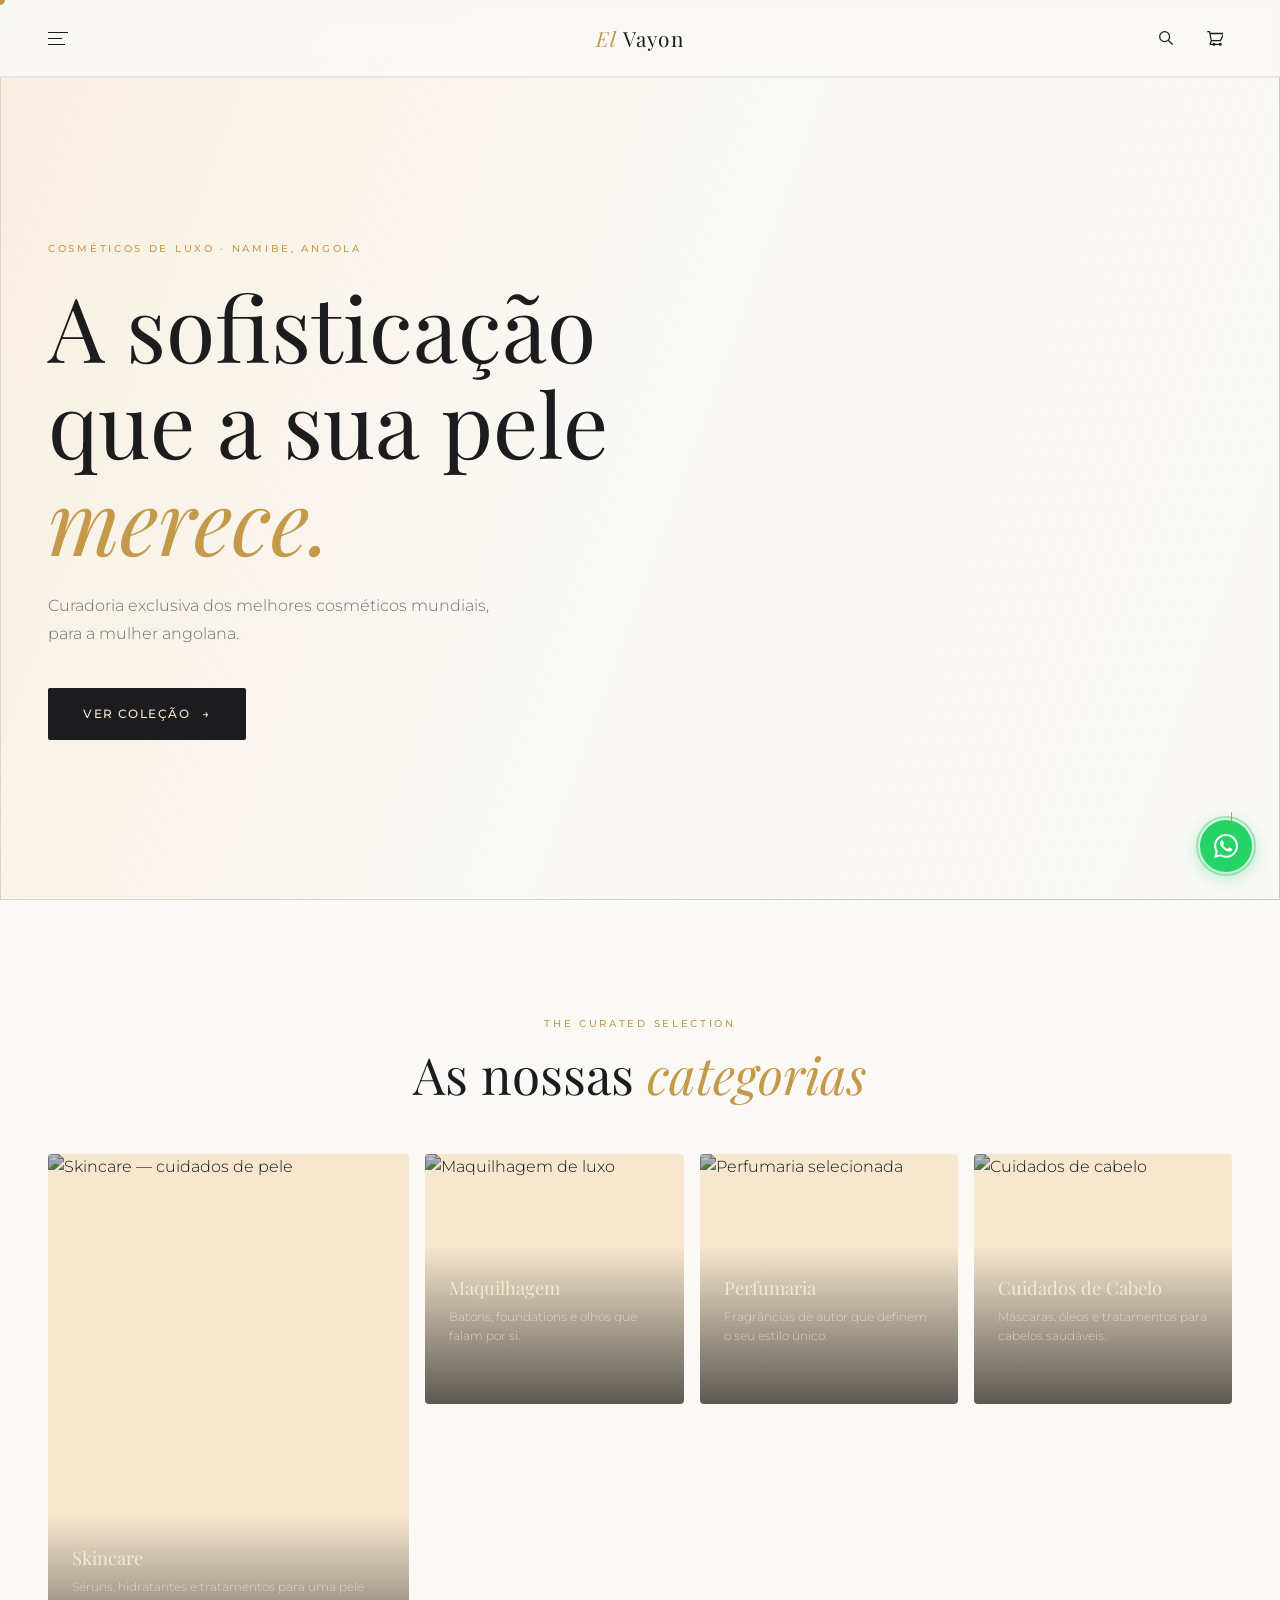
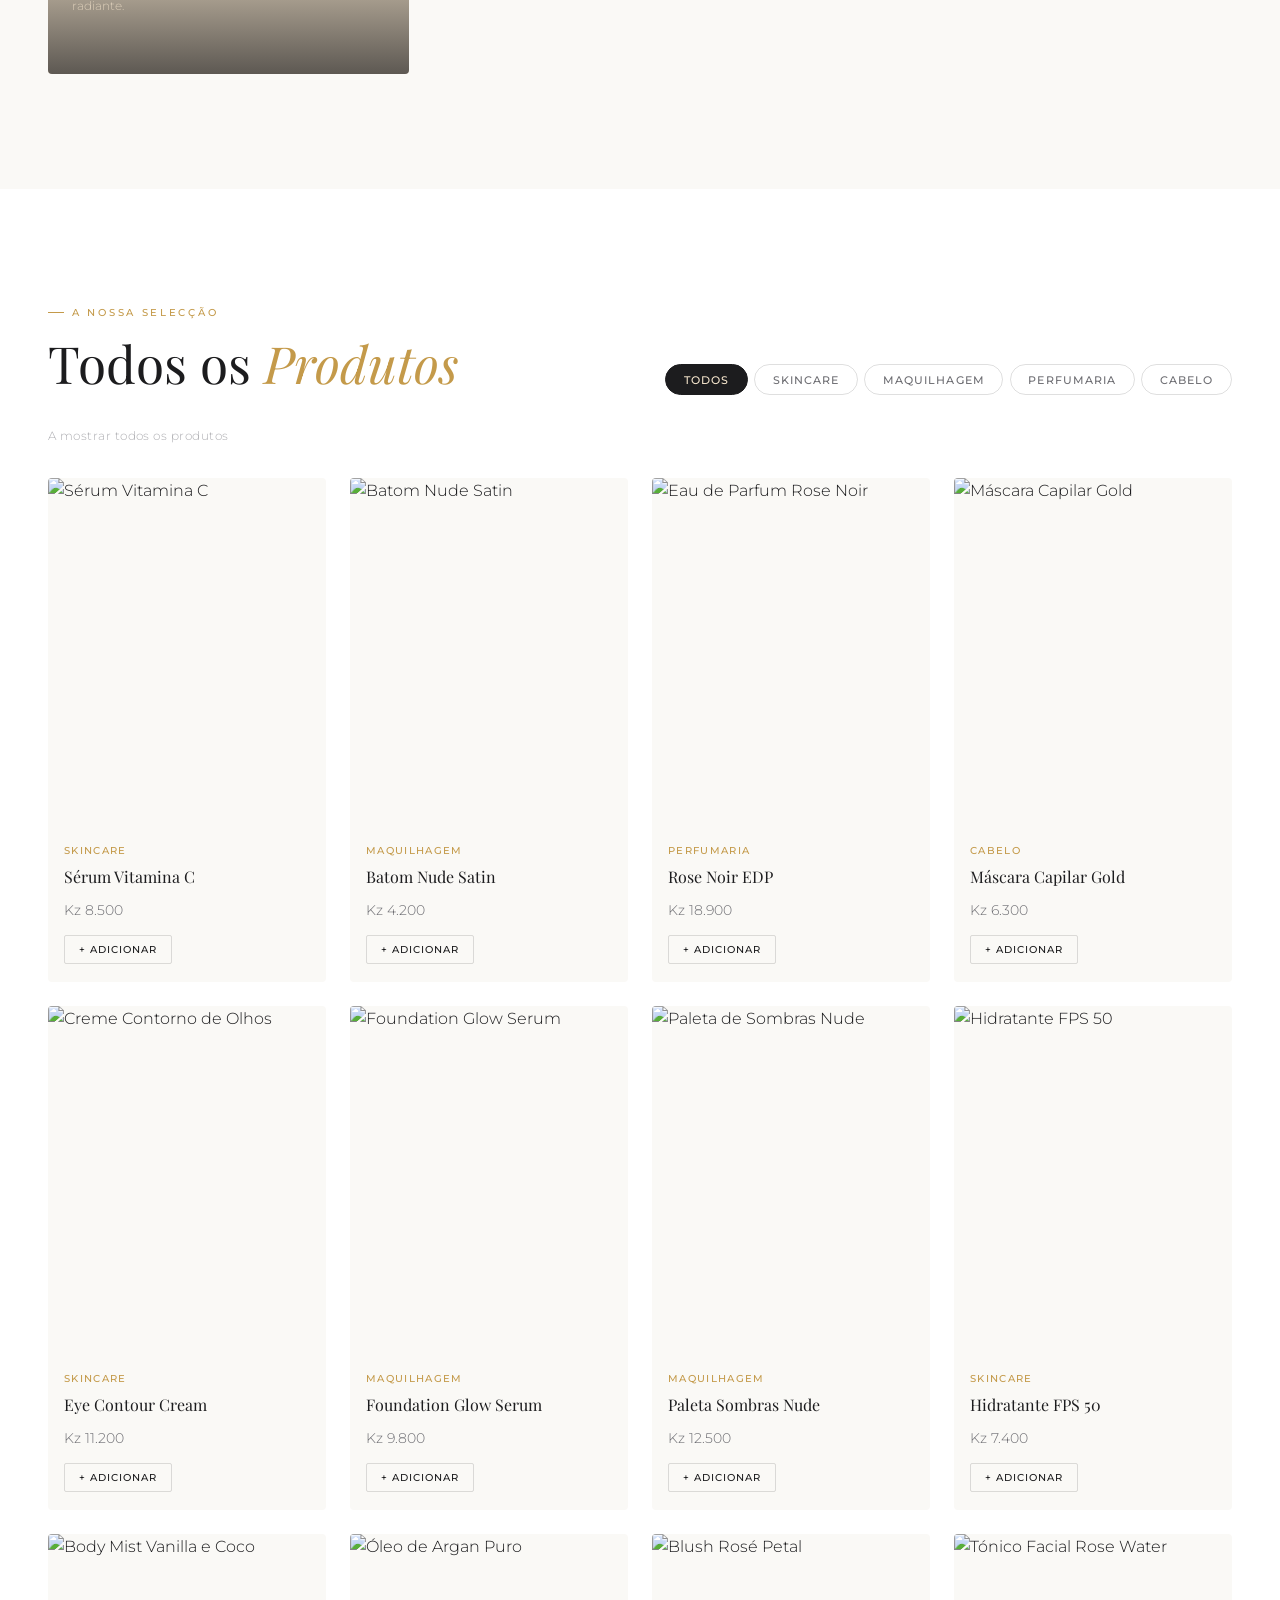
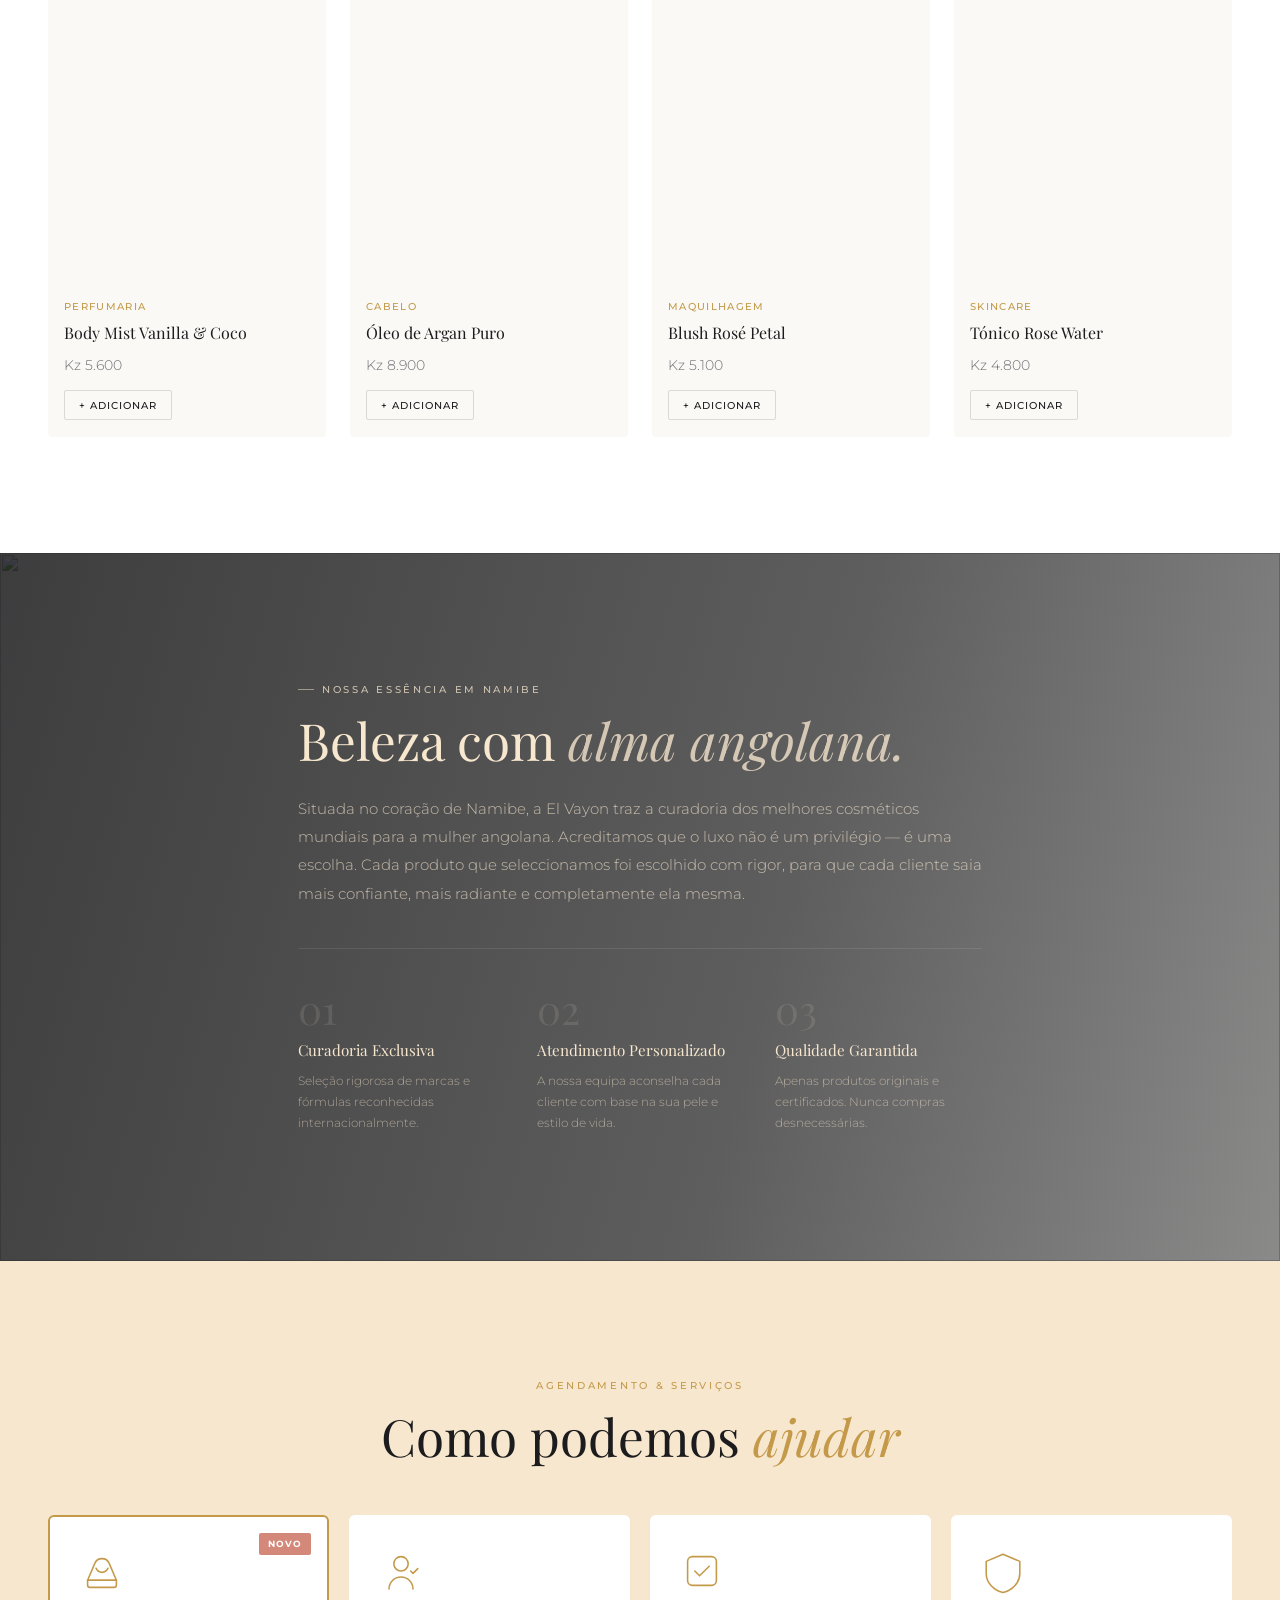
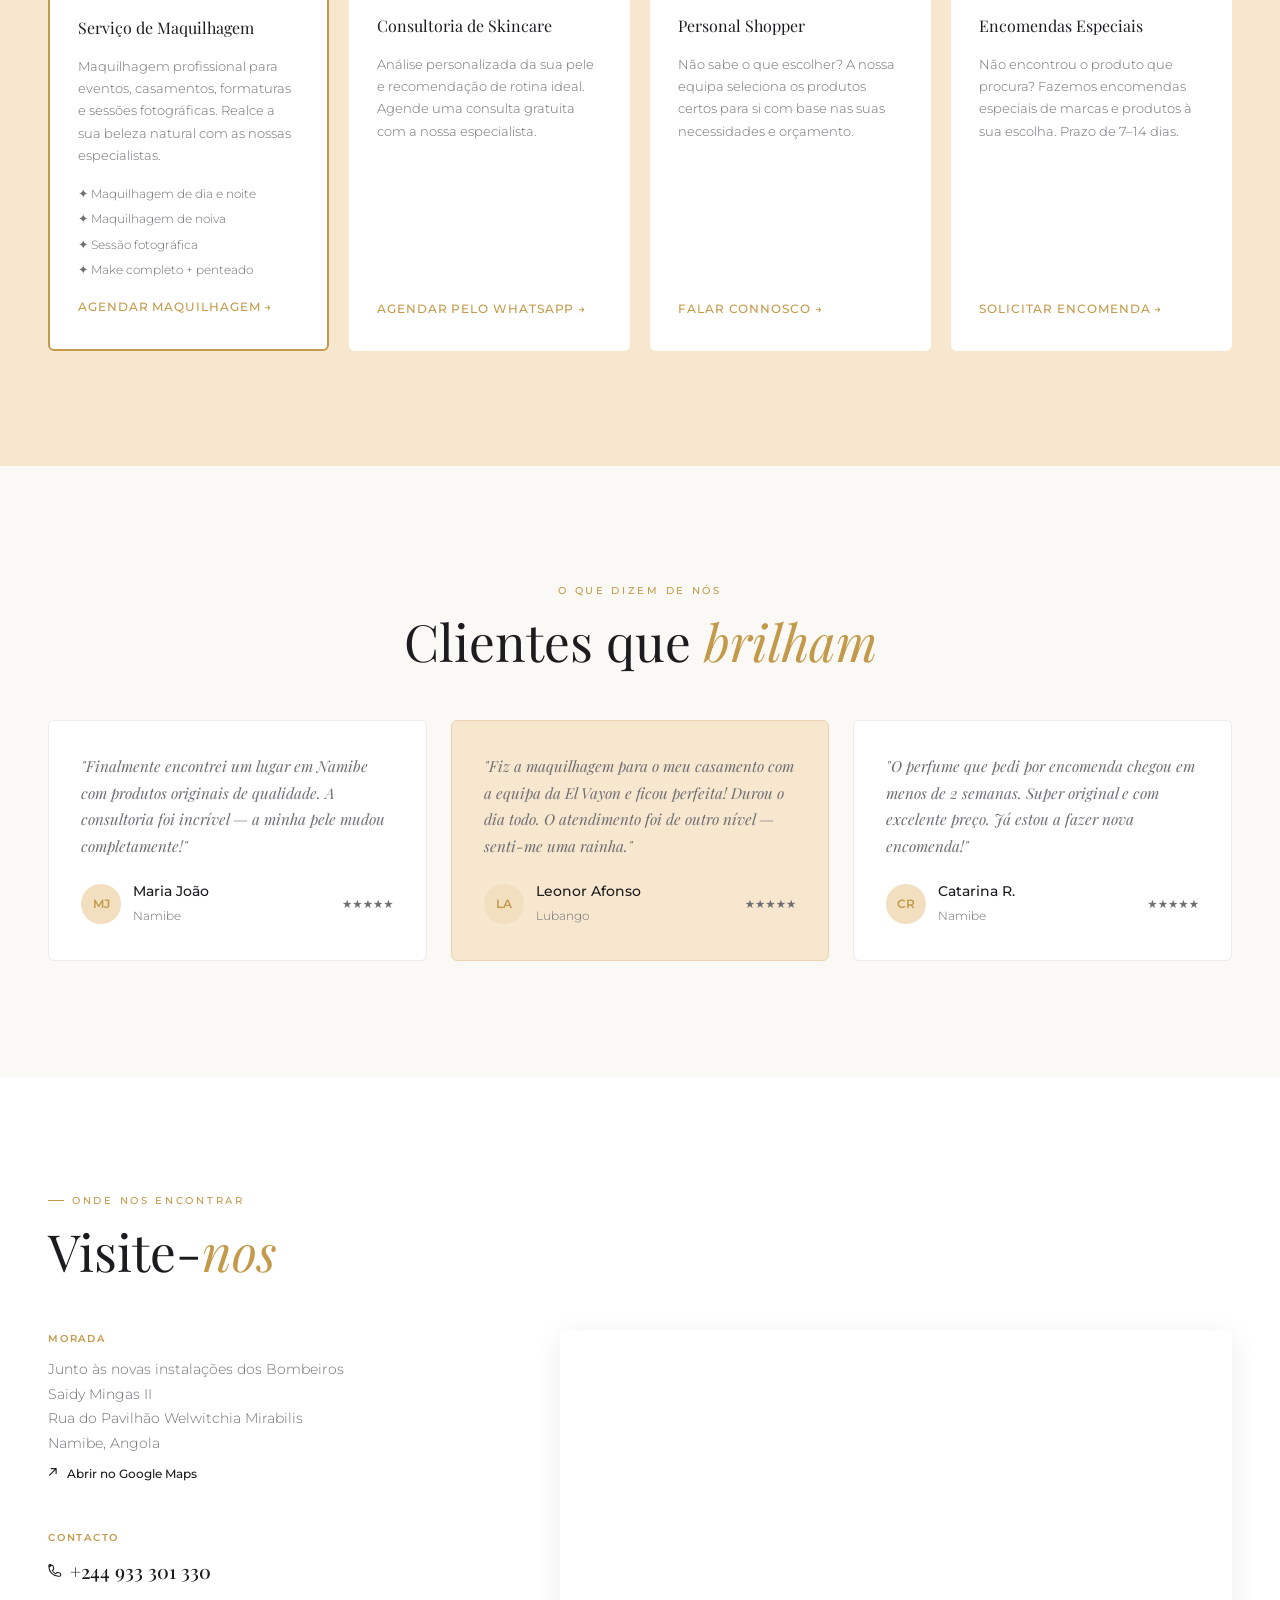
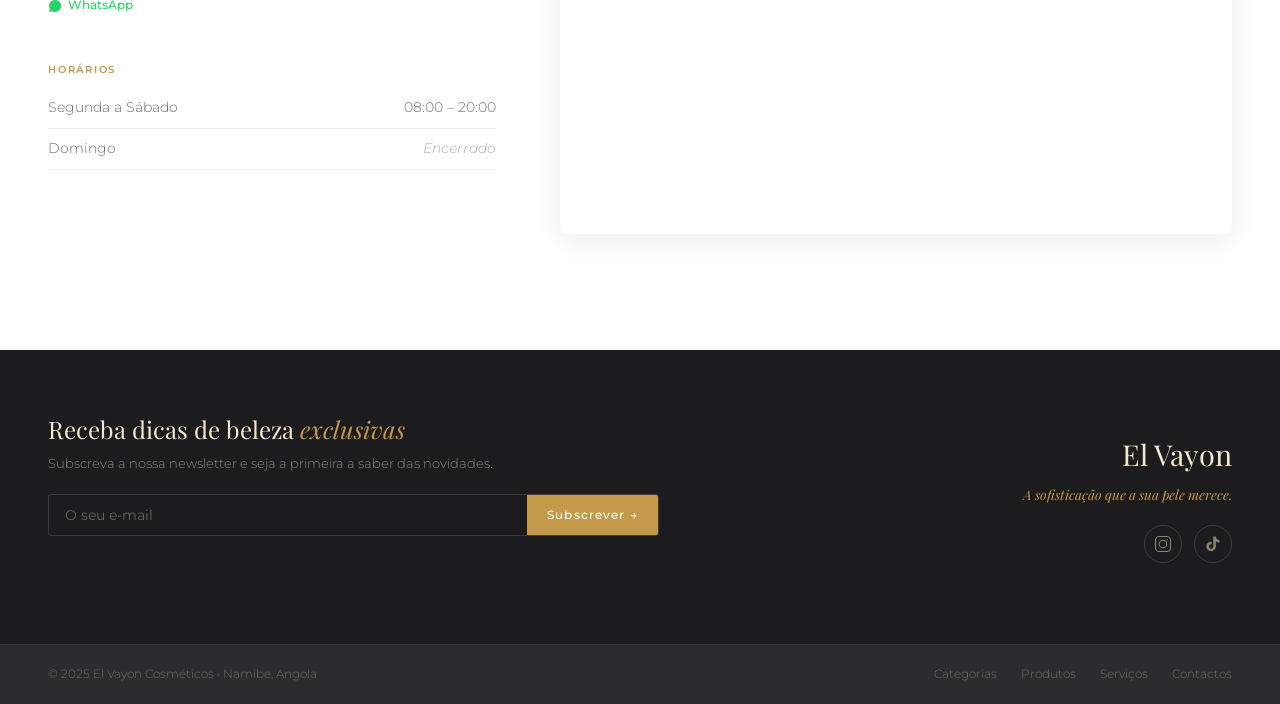
==== index.html @ 8c49f1ca "ini" ====
<!DOCTYPE html>
<html lang="pt-AO">
<head>
  <meta charset="UTF-8"/>
  <meta name="viewport" content="width=device-width, initial-scale=1.0"/>
  <title>El Vayon — Cosméticos de Luxo · Namibe, Angola</title>
  <meta name="description" content="El Vayon: a sofisticação que a sua pele merece. Curadoria dos melhores cosméticos mundiais para a mulher angolana, no coração de Namibe."/>
  <meta name="keywords" content="cosméticos Namibe, maquilhagem Angola, skincare Namibe, perfumaria Angola, El Vayon"/>
  <meta property="og:title" content="El Vayon — Cosméticos de Luxo"/>
  <meta property="og:description" content="A sofisticação que a sua pele merece."/>
  <meta property="og:type" content="website"/>

  <link rel="preconnect" href="https://fonts.googleapis.com"/>
  <link rel="preconnect" href="https://fonts.gstatic.com" crossorigin/>
  <link href="https://fonts.googleapis.com/css2?family=Playfair+Display:ital,wght@0,400;0,500;0,600;0,700;1,400;1,500&family=Montserrat:wght@300;400;500;600&display=swap" rel="stylesheet"/>
  <link rel="stylesheet" href="elvayon.css"/>
</head>
<body>

<!-- CURSOR -->
<div class="cursor" id="cursor" aria-hidden="true"></div>

<!-- ══ HEADER ════════════════════════════════════ -->
<header class="header" id="header" role="banner">
  <div class="header__inner">
    <button class="header__burger" id="headerBurger" aria-label="Abrir menu" aria-expanded="false" aria-controls="navDrawer">
      <span></span><span></span><span></span>
    </button>
    <a href="#home" class="header__logo" aria-label="El Vayon — Página inicial">
      <span class="header__logo-em">El</span> Vayon
    </a>
    <div class="header__right">
      <button class="header__icon-btn" id="searchToggle" aria-label="Pesquisar">
        <svg viewBox="0 0 20 20" fill="none" width="18" stroke="currentColor" stroke-width="1.4"><circle cx="8.5" cy="8.5" r="5.5"/><path d="M13 13l4 4" stroke-linecap="round"/></svg>
      </button>
      <button class="header__icon-btn header__cart" id="cartToggle" aria-label="Carrinho de compras">
        <svg viewBox="0 0 20 20" fill="none" width="18" stroke="currentColor" stroke-width="1.4"><path d="M3 3h2l.4 2M7 13h10l4-8H5.4M7 13L5.4 5M7 13l-1.4 4H17M10 16a1 1 0 1 0 0 2 1 1 0 0 0 0-2zm7 0a1 1 0 1 0 0 2 1 1 0 0 0 0-2z" stroke-linecap="round" stroke-linejoin="round"/></svg>
        <span class="cart-badge" id="cartBadge" aria-label="Itens no carrinho">0</span>
      </button>
    </div>
  </div>
  <div class="search-bar" id="searchBar" aria-hidden="true">
    <div class="search-bar__inner">
      <input type="search" id="searchInput" placeholder="Pesquisar produto..." autocomplete="off" aria-label="Campo de pesquisa"/>
      <button class="search-bar__close" id="searchClose" aria-label="Fechar pesquisa">✕</button>
    </div>
  </div>
</header>

<!-- ══ NAV DRAWER ════════════════════════════════ -->
<div class="nav-overlay" id="navOverlay" aria-hidden="true"></div>
<nav class="nav-drawer" id="navDrawer" aria-label="Menu principal" role="navigation">
  <button class="nav-drawer__close" id="drawerClose" aria-label="Fechar menu">✕</button>
  <div class="nav-drawer__logo">El Vayon</div>
  <ul class="nav-drawer__links" role="menubar">
    <li><a href="#home"        role="menuitem">Início</a></li>
    <li><a href="#categorias"  role="menuitem">Categorias</a></li>
    <li><a href="#produtos"    role="menuitem">Produtos</a></li>
    <li><a href="#sobre"       role="menuitem">Sobre Nós</a></li>
    <li><a href="#servicos"    role="menuitem">Serviços</a></li>
    <li><a href="#contactos"   role="menuitem">Contactos</a></li>
  </ul>
  <div class="nav-drawer__socials">
    <a href="https://instagram.com" target="_blank" rel="noopener" aria-label="Instagram">
      <svg viewBox="0 0 24 24" fill="none" width="20" stroke="currentColor" stroke-width="1.5"><rect x="2" y="2" width="20" height="20" rx="5"/><circle cx="12" cy="12" r="5"/><circle cx="17.5" cy="6.5" r="1" fill="currentColor" stroke="none"/></svg>
    </a>
    <a href="https://tiktok.com" target="_blank" rel="noopener" aria-label="TikTok">
      <svg viewBox="0 0 24 24" fill="currentColor" width="20"><path d="M19.59 6.69a4.83 4.83 0 0 1-3.77-4.25V2h-3.45v13.67a2.89 2.89 0 0 1-2.88 2.5 2.89 2.89 0 0 1-2.89-2.89 2.89 2.89 0 0 1 2.89-2.89c.28 0 .54.04.79.1V9.01a6.33 6.33 0 0 0-.79-.05 6.34 6.34 0 0 0-6.34 6.34 6.34 6.34 0 0 0 6.34 6.34 6.34 6.34 0 0 0 6.33-6.34V8.69a8.14 8.14 0 0 0 4.77 1.52V6.77a4.85 4.85 0 0 1-1-.08z"/></svg>
    </a>
  </div>
</nav>

<!-- ══ CART DRAWER ════════════════════════════════ -->
<div class="cart-drawer" id="cartDrawer" aria-label="Carrinho de compras">
  <div class="cart-drawer__header">
    <h2>
      <svg viewBox="0 0 20 20" fill="none" width="16" stroke="currentColor" stroke-width="1.4" aria-hidden="true"><path d="M3 3h2l.4 2M7 13h10l4-8H5.4M7 13L5.4 5M7 13l-1.4 4H17M10 16a1 1 0 1 0 0 2 1 1 0 0 0 0-2zm7 0a1 1 0 1 0 0 2 1 1 0 0 0 0-2z" stroke-linecap="round" stroke-linejoin="round"/></svg>
      O Seu Carrinho
    </h2>
    <button class="cart-drawer__close" id="cartClose" aria-label="Fechar carrinho">✕</button>
  </div>
  <div class="cart-drawer__items" id="cartItems">
    <div class="cart-empty" id="cartEmpty">
      <svg viewBox="0 0 48 48" fill="none" width="40" stroke="currentColor" stroke-width="1.2" opacity=".25" aria-hidden="true"><circle cx="24" cy="24" r="22"/><path d="M16 22h16M20 18l4-4 4 4M24 30v-12"/></svg>
      <p>O seu carrinho está vazio.</p>
    </div>
  </div>
  <div class="cart-drawer__footer" id="cartFooter" style="display:none">
    <div class="cart-total">
      <span>Total</span>
      <strong id="cartTotal">Kz 0</strong>
    </div>
    <button class="btn-cart-wa" id="cartWa">
      <svg viewBox="0 0 20 20" fill="currentColor" width="16" aria-hidden="true"><path d="M14.56 12.07c-.25-.13-1.48-.73-1.71-.81-.23-.08-.4-.12-.56.13-.17.25-.64.81-.79.97-.14.17-.29.19-.54.06-.25-.13-1.06-.39-2.01-1.24-.74-.66-1.25-1.48-1.39-1.73-.14-.25-.01-.38.11-.51.11-.11.25-.29.37-.44.12-.14.16-.25.25-.42.08-.16.04-.31-.02-.44-.06-.13-.56-1.36-.77-1.86-.2-.48-.41-.42-.56-.43h-.47c-.17 0-.44.06-.66.31-.23.25-.87.85-.87 2.07s.89 2.4 1.01 2.57c.13.16 1.75 2.68 4.24 3.76.59.26 1.05.41 1.41.52.59.18 1.13.16 1.56.1.47-.07 1.46-.6 1.66-1.18.21-.57.21-1.06.14-1.17-.06-.1-.23-.16-.48-.28z"/><path d="M10.02 1.5C5.32 1.5 1.5 5.32 1.5 10.02c0 1.5.4 2.91 1.1 4.12L1.5 18.5l4.46-1.17A8.5 8.5 0 1 0 10.02 1.5z"/></svg>
      Finalizar pelo WhatsApp
    </button>
    <p class="cart-note">Enviaremos a sua encomenda via WhatsApp para confirmação.</p>
  </div>
</div>
<div class="cart-overlay-bg" id="cartOverlayBg"></div>

<!-- ══ QUICK VIEW MODAL ═══════════════════════════ -->
<div class="quickview-overlay" id="qvOverlay" aria-hidden="true">
  <div class="quickview-modal" id="qvModal" role="dialog" aria-modal="true" aria-labelledby="qvTitle">
    <button class="quickview-close" id="qvClose" aria-label="Fechar">✕</button>
    <div class="quickview-inner">
      <div class="quickview-img">
        <img id="qvImg" src="" alt=""/>
      </div>
      <div class="quickview-body">
        <p class="qv-cat" id="qvCat"></p>
        <h2 id="qvTitle"></h2>
        <p class="qv-desc" id="qvDesc"></p>
        <div class="qv-price-row">
          <span class="qv-price" id="qvPrice"></span>
        </div>
        <button class="btn-primary" id="qvAdd">Adicionar ao Carrinho</button>
        <a class="btn-wa-qv" id="qvWa" href="#" target="_blank" rel="noopener">
          <svg viewBox="0 0 20 20" fill="currentColor" width="14" aria-hidden="true"><path d="M14.56 12.07c-.25-.13-1.48-.73-1.71-.81-.23-.08-.4-.12-.56.13-.17.25-.64.81-.79.97-.14.17-.29.19-.54.06-.25-.13-1.06-.39-2.01-1.24-.74-.66-1.25-1.48-1.39-1.73-.14-.25-.01-.38.11-.51.11-.11.25-.29.37-.44.12-.14.16-.25.25-.42.08-.16.04-.31-.02-.44-.06-.13-.56-1.36-.77-1.86-.2-.48-.41-.42-.56-.43h-.47c-.17 0-.44.06-.66.31-.23.25-.87.85-.87 2.07s.89 2.4 1.01 2.57c.13.16 1.75 2.68 4.24 3.76.59.26 1.05.41 1.41.52.59.18 1.13.16 1.56.1.47-.07 1.46-.6 1.66-1.18.21-.57.21-1.06.14-1.17-.06-.1-.23-.16-.48-.28z"/><path d="M10.02 1.5C5.32 1.5 1.5 5.32 1.5 10.02c0 1.5.4 2.91 1.1 4.12L1.5 18.5l4.46-1.17A8.5 8.5 0 1 0 10.02 1.5z"/></svg>
          Encomendar pelo WhatsApp
        </a>
      </div>
    </div>
  </div>
</div>

<main>

<!-- ══ HERO ══════════════════════════════════════ -->
<section class="hero" id="home" aria-labelledby="heroTitle">
  <div class="hero__bg" aria-hidden="true">
    <img src="https://images.unsplash.com/photo-1522335789203-aabd1fc54bc9?w=1800&q=90" alt="" class="hero__img" loading="eager" fetchpriority="high"/>
    <div class="hero__veil"></div>
  </div>
  <div class="hero__content">
    <p class="hero__eyebrow">Cosméticos de Luxo · Namibe, Angola</p>
    <h1 class="hero__title" id="heroTitle">
      A sofisticação<br/>que a sua pele<br/><em>merece.</em>
    </h1>
    <p class="hero__sub">Curadoria exclusiva dos melhores cosméticos mundiais,<br/>para a mulher angolana.</p>
    <a href="#categorias" class="btn-hero" aria-label="Ver coleção de cosméticos">
      <span>Ver Coleção</span>
      <span class="btn-hero__arrow" aria-hidden="true">→</span>
    </a>
  </div>
  <div class="hero__scroll" aria-hidden="true">
    <div class="hero__scroll-track"><div class="hero__scroll-bar"></div></div>
  </div>
</section>

<!-- ══ CATEGORIAS ════════════════════════════════ -->
<section class="categorias" id="categorias" aria-labelledby="catsTitle">
  <div class="container">
    <div class="section-head centered">
      <p class="section-eyebrow">The Curated Selection</p>
      <h2 class="section-title" id="catsTitle">As nossas <em>categorias</em></h2>
    </div>
    <div class="cats-grid">

      <div class="cat-card cat-card--large" data-cat="skincare">
        <div class="cat-card__img-wrap">
          <img src="https://images.unsplash.com/photo-1620916566398-39f1143ab7be?w=800&q=85" alt="Skincare — cuidados de pele" loading="lazy"/>
        </div>
        <div class="cat-card__body">
          <h3>Skincare</h3>
          <p>Séruns, hidratantes e tratamentos para uma pele radiante.</p>
          <button class="cat-card__link" data-filter="skincare" aria-label="Explorar produtos de Skincare">
            Explorar <span aria-hidden="true">→</span>
          </button>
        </div>
      </div>

      <div class="cat-card" data-cat="maquilhagem">
        <div class="cat-card__img-wrap">
          <img src="https://images.unsplash.com/photo-1512207736890-6ffed8a84e8d?w=600&q=80" alt="Maquilhagem de luxo" loading="lazy"/>
        </div>
        <div class="cat-card__body">
          <h3>Maquilhagem</h3>
          <p>Batons, foundations e olhos que falam por si.</p>
          <button class="cat-card__link" data-filter="maquilhagem" aria-label="Explorar produtos de Maquilhagem">
            Explorar <span aria-hidden="true">→</span>
          </button>
        </div>
      </div>

      <div class="cat-card" data-cat="perfumaria">
        <div class="cat-card__img-wrap">
          <img src="https://images.unsplash.com/photo-1541643600914-78b084683702?w=600&q=80" alt="Perfumaria selecionada" loading="lazy"/>
        </div>
        <div class="cat-card__body">
          <h3>Perfumaria</h3>
          <p>Fragrâncias de autor que definem o seu estilo único.</p>
          <button class="cat-card__link" data-filter="perfumaria" aria-label="Explorar Perfumaria">
            Explorar <span aria-hidden="true">→</span>
          </button>
        </div>
      </div>

      <div class="cat-card" data-cat="cabelo">
        <div class="cat-card__img-wrap">
          <img src="https://images.unsplash.com/photo-1519735777090-ec97162dc266?w=600&q=80" alt="Cuidados de cabelo" loading="lazy"/>
        </div>
        <div class="cat-card__body">
          <h3>Cuidados de Cabelo</h3>
          <p>Máscaras, óleos e tratamentos para cabelos saudáveis.</p>
          <button class="cat-card__link" data-filter="cabelo" aria-label="Explorar Cuidados de Cabelo">
            Explorar <span aria-hidden="true">→</span>
          </button>
        </div>
      </div>

    </div>
  </div>
</section>

<!-- ══ PRODUTOS COM FILTROS ══════════════════════ -->
<section class="produtos" id="produtos" aria-labelledby="produtosTitle">
  <div class="container">

    <!-- Header with filters -->
    <div class="produtos__header">
      <div>
        <p class="section-eyebrow">A nossa selecção</p>
        <h2 class="section-title" id="produtosTitle">Todos os <em>Produtos</em></h2>
      </div>
      <div class="filter-bar" role="group" aria-label="Filtrar por categoria">
        <button class="filter-btn active" data-filter="all">Todos</button>
        <button class="filter-btn" data-filter="skincare">Skincare</button>
        <button class="filter-btn" data-filter="maquilhagem">Maquilhagem</button>
        <button class="filter-btn" data-filter="perfumaria">Perfumaria</button>
        <button class="filter-btn" data-filter="cabelo">Cabelo</button>
      </div>
    </div>

    <!-- Product count -->
    <p class="filter-count" id="filterCount" aria-live="polite">A mostrar todos os produtos</p>

    <!-- Products grid -->
    <div class="produtos-grid" id="produtosGrid" role="list">

      <article class="prod-card" role="listitem" data-id="1" data-filter="skincare"
        data-name="Sérum Vitamina C"
        data-cat="Skincare"
        data-price="8500"
        data-img="https://images.unsplash.com/photo-1620916566398-39f1143ab7be?w=400&q=80"
        data-desc="Sérum concentrado com 20% de Vitamina C pura. Uniformiza o tom, ilumina e protege contra os radicais livres. Resultados visíveis em 2 semanas."
        aria-label="Sérum Vitamina C — Kz 8.500">
        <div class="prod-card__img-wrap">
          <img src="https://images.unsplash.com/photo-1620916566398-39f1143ab7be?w=400&q=80" alt="Sérum Vitamina C" loading="lazy"/>
          <button class="prod-card__qv" aria-label="Ver rápido: Sérum Vitamina C">Quick View</button>
        </div>
        <div class="prod-card__body">
          <p class="prod-cat">Skincare</p>
          <h3>Sérum Vitamina C</h3>
          <p class="prod-price">Kz 8.500</p>
          <button class="prod-card__add" aria-label="Adicionar Sérum Vitamina C ao carrinho">+ Adicionar</button>
        </div>
      </article>

      <article class="prod-card" role="listitem" data-id="2" data-filter="maquilhagem"
        data-name="Batom Nude Satin"
        data-cat="Maquilhagem"
        data-price="4200"
        data-img="https://images.unsplash.com/photo-1512207736890-6ffed8a84e8d?w=400&q=80"
        data-desc="Batom de longa duração com acabamento acetinado. Hidratante e confortável, com pigmentação intensa em tom nude rosé."
        aria-label="Batom Nude Satin — Kz 4.200">
        <div class="prod-card__img-wrap">
          <img src="https://images.unsplash.com/photo-1512207736890-6ffed8a84e8d?w=400&q=80" alt="Batom Nude Satin" loading="lazy"/>
          <button class="prod-card__qv" aria-label="Ver rápido: Batom Nude Satin">Quick View</button>
        </div>
        <div class="prod-card__body">
          <p class="prod-cat">Maquilhagem</p>
          <h3>Batom Nude Satin</h3>
          <p class="prod-price">Kz 4.200</p>
          <button class="prod-card__add" aria-label="Adicionar Batom ao carrinho">+ Adicionar</button>
        </div>
      </article>

      <article class="prod-card" role="listitem" data-id="3" data-filter="perfumaria"
        data-name="Eau de Parfum Rose Noir"
        data-cat="Perfumaria"
        data-price="18900"
        data-img="https://images.unsplash.com/photo-1541643600914-78b084683702?w=400&q=80"
        data-desc="Uma fragrância floral-oriental com notas de rosa turca, sândalo e âmbar. Intensa, misteriosa e inesquecível. 50ml."
        aria-label="Eau de Parfum Rose Noir — Kz 18.900">
        <div class="prod-card__img-wrap">
          <img src="https://images.unsplash.com/photo-1541643600914-78b084683702?w=400&q=80" alt="Eau de Parfum Rose Noir" loading="lazy"/>
          <button class="prod-card__qv" aria-label="Ver rápido: Rose Noir">Quick View</button>
        </div>
        <div class="prod-card__body">
          <p class="prod-cat">Perfumaria</p>
          <h3>Rose Noir EDP</h3>
          <p class="prod-price">Kz 18.900</p>
          <button class="prod-card__add" aria-label="Adicionar Rose Noir ao carrinho">+ Adicionar</button>
        </div>
      </article>

      <article class="prod-card" role="listitem" data-id="4" data-filter="cabelo"
        data-name="Máscara Capilar Gold"
        data-cat="Cabelo"
        data-price="6300"
        data-img="https://images.unsplash.com/photo-1519735777090-ec97162dc266?w=400&q=80"
        data-desc="Máscara de tratamento intensivo com óleo de argan e queratina. Nutre profundamente, elimina o frizz e devolve o brilho natural."
        aria-label="Máscara Capilar Gold — Kz 6.300">
        <div class="prod-card__img-wrap">
          <img src="https://images.unsplash.com/photo-1519735777090-ec97162dc266?w=400&q=80" alt="Máscara Capilar Gold" loading="lazy"/>
          <button class="prod-card__qv" aria-label="Ver rápido: Máscara Capilar Gold">Quick View</button>
        </div>
        <div class="prod-card__body">
          <p class="prod-cat">Cabelo</p>
          <h3>Máscara Capilar Gold</h3>
          <p class="prod-price">Kz 6.300</p>
          <button class="prod-card__add" aria-label="Adicionar Máscara ao carrinho">+ Adicionar</button>
        </div>
      </article>

      <article class="prod-card" role="listitem" data-id="5" data-filter="skincare"
        data-name="Eye Contour Cream"
        data-cat="Skincare"
        data-price="11200"
        data-img="https://images.unsplash.com/photo-1556228578-8c89e6adf883?w=400&q=80"
        data-desc="Creme de tratamento específico para a área dos olhos. Reduz círculos escuros, puffiness e linhas finas com retinol e peptídeos."
        aria-label="Eye Contour Cream — Kz 11.200">
        <div class="prod-card__img-wrap">
          <img src="https://images.unsplash.com/photo-1556228578-8c89e6adf883?w=400&q=80" alt="Creme Contorno de Olhos" loading="lazy"/>
          <button class="prod-card__qv" aria-label="Ver rápido: Eye Contour Cream">Quick View</button>
        </div>
        <div class="prod-card__body">
          <p class="prod-cat">Skincare</p>
          <h3>Eye Contour Cream</h3>
          <p class="prod-price">Kz 11.200</p>
          <button class="prod-card__add" aria-label="Adicionar Eye Cream ao carrinho">+ Adicionar</button>
        </div>
      </article>

      <article class="prod-card" role="listitem" data-id="6" data-filter="maquilhagem"
        data-name="Foundation Glow Serum"
        data-cat="Maquilhagem"
        data-price="9800"
        data-img="https://images.unsplash.com/photo-1522335789203-aabd1fc54bc9?w=400&q=80"
        data-desc="Base sérum com cobertura leve a média. Finish luminoso natural, FPS 30 integrado e hidratação de 12 horas. Disponível em 20 tons."
        aria-label="Foundation Glow Serum — Kz 9.800">
        <div class="prod-card__img-wrap">
          <img src="https://images.unsplash.com/photo-1522335789203-aabd1fc54bc9?w=400&q=80" alt="Foundation Glow Serum" loading="lazy"/>
          <button class="prod-card__qv" aria-label="Ver rápido: Foundation Glow Serum">Quick View</button>
        </div>
        <div class="prod-card__body">
          <p class="prod-cat">Maquilhagem</p>
          <h3>Foundation Glow Serum</h3>
          <p class="prod-price">Kz 9.800</p>
          <button class="prod-card__add" aria-label="Adicionar Foundation ao carrinho">+ Adicionar</button>
        </div>
      </article>

      <article class="prod-card" role="listitem" data-id="7" data-filter="maquilhagem"
        data-name="Paleta de Sombras Nude"
        data-cat="Maquilhagem"
        data-price="12500"
        data-img="https://images.unsplash.com/photo-1631214500004-dd8f28e29f04?w=400&q=80"
        data-desc="Paleta com 12 tons neutros e terrosos altamente pigmentados. Acabamentos matte, shimmer e glitter. Ideal para looks de dia e noite."
        aria-label="Paleta de Sombras Nude — Kz 12.500">
        <div class="prod-card__img-wrap">
          <img src="https://images.unsplash.com/photo-1631214500004-dd8f28e29f04?w=400&q=80" alt="Paleta de Sombras Nude" loading="lazy"/>
          <button class="prod-card__qv" aria-label="Ver rápido: Paleta de Sombras">Quick View</button>
        </div>
        <div class="prod-card__body">
          <p class="prod-cat">Maquilhagem</p>
          <h3>Paleta Sombras Nude</h3>
          <p class="prod-price">Kz 12.500</p>
          <button class="prod-card__add" aria-label="Adicionar Paleta ao carrinho">+ Adicionar</button>
        </div>
      </article>

      <article class="prod-card" role="listitem" data-id="8" data-filter="skincare"
        data-name="Hidratante FPS 50"
        data-cat="Skincare"
        data-price="7400"
        data-img="https://images.unsplash.com/photo-1598440947619-2c35fc9aa908?w=400&q=80"
        data-desc="Hidratante facial com protecção solar FPS 50. Textura leve, não oleosa, ideal para o clima angolano. Com ácido hialurónico e niacinamida."
        aria-label="Hidratante FPS 50 — Kz 7.400">
        <div class="prod-card__img-wrap">
          <img src="https://images.unsplash.com/photo-1598440947619-2c35fc9aa908?w=400&q=80" alt="Hidratante FPS 50" loading="lazy"/>
          <button class="prod-card__qv" aria-label="Ver rápido: Hidratante FPS 50">Quick View</button>
        </div>
        <div class="prod-card__body">
          <p class="prod-cat">Skincare</p>
          <h3>Hidratante FPS 50</h3>
          <p class="prod-price">Kz 7.400</p>
          <button class="prod-card__add" aria-label="Adicionar Hidratante ao carrinho">+ Adicionar</button>
        </div>
      </article>

      <article class="prod-card" role="listitem" data-id="9" data-filter="perfumaria"
        data-name="Body Mist Vanilla &amp; Coco"
        data-cat="Perfumaria"
        data-price="5600"
        data-img="https://images.unsplash.com/photo-1563170351-be82bc888aa4?w=400&q=80"
        data-desc="Body mist refrescante com notas de baunilha, coco e flor de tiaré. Duração suave de 4h. Perfeito para o dia a dia."
        aria-label="Body Mist Vanilla e Coco — Kz 5.600">
        <div class="prod-card__img-wrap">
          <img src="https://images.unsplash.com/photo-1563170351-be82bc888aa4?w=400&q=80" alt="Body Mist Vanilla e Coco" loading="lazy"/>
          <button class="prod-card__qv" aria-label="Ver rápido: Body Mist">Quick View</button>
        </div>
        <div class="prod-card__body">
          <p class="prod-cat">Perfumaria</p>
          <h3>Body Mist Vanilla &amp; Coco</h3>
          <p class="prod-price">Kz 5.600</p>
          <button class="prod-card__add" aria-label="Adicionar Body Mist ao carrinho">+ Adicionar</button>
        </div>
      </article>

      <article class="prod-card" role="listitem" data-id="10" data-filter="cabelo"
        data-name="Óleo de Argan Puro"
        data-cat="Cabelo"
        data-price="8900"
        data-img="https://images.unsplash.com/photo-1608248543803-ba4f8c70ae0b?w=400&q=80"
        data-desc="Óleo de argan 100% puro e orgânico. Nutre, hidrata e dá brilho intenso. Pode ser usado no cabelo e na pele. 30ml de pura eficácia."
        aria-label="Óleo de Argan Puro — Kz 8.900">
        <div class="prod-card__img-wrap">
          <img src="https://images.unsplash.com/photo-1608248543803-ba4f8c70ae0b?w=400&q=80" alt="Óleo de Argan Puro" loading="lazy"/>
          <button class="prod-card__qv" aria-label="Ver rápido: Óleo de Argan">Quick View</button>
        </div>
        <div class="prod-card__body">
          <p class="prod-cat">Cabelo</p>
          <h3>Óleo de Argan Puro</h3>
          <p class="prod-price">Kz 8.900</p>
          <button class="prod-card__add" aria-label="Adicionar Óleo de Argan ao carrinho">+ Adicionar</button>
        </div>
      </article>

      <article class="prod-card" role="listitem" data-id="11" data-filter="maquilhagem"
        data-name="Blush Rosé Petal"
        data-cat="Maquilhagem"
        data-price="5100"
        data-img="https://images.unsplash.com/photo-1596462502278-27bfdc403348?w=400&q=80"
        data-desc="Blush em pó com tom rosé natural. Pigmentação suave para look natural. Com espelho integrado e pincel. Inclui 3 tons."
        aria-label="Blush Rosé Petal — Kz 5.100">
        <div class="prod-card__img-wrap">
          <img src="https://images.unsplash.com/photo-1596462502278-27bfdc403348?w=400&q=80" alt="Blush Rosé Petal" loading="lazy"/>
          <button class="prod-card__qv" aria-label="Ver rápido: Blush Rosé Petal">Quick View</button>
        </div>
        <div class="prod-card__body">
          <p class="prod-cat">Maquilhagem</p>
          <h3>Blush Rosé Petal</h3>
          <p class="prod-price">Kz 5.100</p>
          <button class="prod-card__add" aria-label="Adicionar Blush ao carrinho">+ Adicionar</button>
        </div>
      </article>

      <article class="prod-card" role="listitem" data-id="12" data-filter="skincare"
        data-name="Tónico Facial Rose Water"
        data-cat="Skincare"
        data-price="4800"
        data-img="https://images.unsplash.com/photo-1570194065650-d99fb4bedf0a?w=400&q=80"
        data-desc="Tónico facial com água de rosas pura. Hidrata, equilibra o pH e prepara a pele para os próximos passos da rotina. Formato spray 150ml."
        aria-label="Tónico Facial Rose Water — Kz 4.800">
        <div class="prod-card__img-wrap">
          <img src="https://images.unsplash.com/photo-1570194065650-d99fb4bedf0a?w=400&q=80" alt="Tónico Facial Rose Water" loading="lazy"/>
          <button class="prod-card__qv" aria-label="Ver rápido: Tónico Rose Water">Quick View</button>
        </div>
        <div class="prod-card__body">
          <p class="prod-cat">Skincare</p>
          <h3>Tónico Rose Water</h3>
          <p class="prod-price">Kz 4.800</p>
          <button class="prod-card__add" aria-label="Adicionar Tónico ao carrinho">+ Adicionar</button>
        </div>
      </article>

    </div>

    <!-- No results state -->
    <div class="no-results" id="noResults" hidden>
      <p>Nenhum produto encontrado nesta categoria.</p>
    </div>

  </div>
</section>

<!-- ══ SOBRE ══════════════════════════════════════ -->
<section class="sobre" id="sobre" aria-labelledby="sobreTitle">
  <div class="sobre__bg" aria-hidden="true">
    <img src="https://images.unsplash.com/photo-1571781926291-c477ebfd024b?w=1200&q=85" alt=""/>
    <div class="sobre__veil"></div>
  </div>
  <div class="container sobre__inner">
    <div class="sobre__content">
      <p class="section-eyebrow section-eyebrow--light">Nossa Essência em Namibe</p>
      <h2 class="section-title section-title--light" id="sobreTitle">
        Beleza com <em>alma angolana.</em>
      </h2>
      <p class="sobre__text">
        Situada no coração de Namibe, a El Vayon traz a curadoria dos melhores cosméticos mundiais para a mulher angolana. Acreditamos que o luxo não é um privilégio — é uma escolha. Cada produto que seleccionamos foi escolhido com rigor, para que cada cliente saia mais confiante, mais radiante e completamente ela mesma.
      </p>
      <div class="sobre__pillars">
        <div class="sobre__pillar">
          <span class="sobre__pillar-num" aria-hidden="true">01</span>
          <h4>Curadoria Exclusiva</h4>
          <p>Seleção rigorosa de marcas e fórmulas reconhecidas internacionalmente.</p>
        </div>
        <div class="sobre__pillar">
          <span class="sobre__pillar-num" aria-hidden="true">02</span>
          <h4>Atendimento Personalizado</h4>
          <p>A nossa equipa aconselha cada cliente com base na sua pele e estilo de vida.</p>
        </div>
        <div class="sobre__pillar">
          <span class="sobre__pillar-num" aria-hidden="true">03</span>
          <h4>Qualidade Garantida</h4>
          <p>Apenas produtos originais e certificados. Nunca compras desnecessárias.</p>
        </div>
      </div>
    </div>
  </div>
</section>

<!-- ══ SERVIÇOS ═══════════════════════════════════ -->
<section class="servicos" id="servicos" aria-labelledby="servicosTitle">
  <div class="container">
    <div class="section-head centered">
      <p class="section-eyebrow">Agendamento & Serviços</p>
      <h2 class="section-title" id="servicosTitle">Como podemos <em>ajudar</em></h2>
    </div>
    <div class="servicos-grid">

      <!-- Serviço de Maquilhagem — NOVO em destaque -->
      <div class="servico-card servico-card--featured">
        <div class="servico-card__badge">Novo</div>
        <div class="servico-card__icon" aria-hidden="true">
          <svg viewBox="0 0 40 40" fill="none">
            <path d="M20 8c-2.5 0-5 1.5-6 4L8 26h24l-6-14c-1-2.5-3.5-4-6-4z" stroke="currentColor" stroke-width="1.3" stroke-linejoin="round"/>
            <path d="M8 26h24v4a2 2 0 0 1-2 2H10a2 2 0 0 1-2-2v-4z" stroke="currentColor" stroke-width="1.3"/>
            <path d="M15 16c1 2 2.5 3.5 5 3.5s4-1.5 5-3.5" stroke="currentColor" stroke-width="1.3" stroke-linecap="round"/>
          </svg>
        </div>
        <h3>Serviço de Maquilhagem</h3>
        <p>Maquilhagem profissional para eventos, casamentos, formaturas e sessões fotográficas. Realce a sua beleza natural com as nossas especialistas.</p>
        <ul class="servico-card__list">
          <li>✦ Maquilhagem de dia e noite</li>
          <li>✦ Maquilhagem de noiva</li>
          <li>✦ Sessão fotográfica</li>
          <li>✦ Make completo + penteado</li>
        </ul>
        <a href="https://wa.me/244933301330?text=Ol%C3%A1!%20Gostaria%20de%20agendar%20um%20servi%C3%A7o%20de%20maquilhagem." target="_blank" rel="noopener" class="servico-card__cta">
          Agendar Maquilhagem →
        </a>
      </div>

      <div class="servico-card">
        <div class="servico-card__icon" aria-hidden="true">
          <svg viewBox="0 0 40 40" fill="none"><circle cx="20" cy="14" r="6" stroke="currentColor" stroke-width="1.3"/><path d="M10 35c0-5.523 4.477-10 10-10s10 4.477 10 10" stroke="currentColor" stroke-width="1.3" stroke-linecap="round"/><path d="M28 20l2 2 4-4" stroke="currentColor" stroke-width="1.3" stroke-linecap="round" stroke-linejoin="round"/></svg>
        </div>
        <h3>Consultoria de Skincare</h3>
        <p>Análise personalizada da sua pele e recomendação de rotina ideal. Agende uma consulta gratuita com a nossa especialista.</p>
        <a href="https://wa.me/244933301330?text=Ol%C3%A1!%20Gostaria%20de%20agendar%20uma%20consultoria%20de%20skincare." target="_blank" rel="noopener" class="servico-card__cta">
          Agendar pelo WhatsApp →
        </a>
      </div>

      <div class="servico-card">
        <div class="servico-card__icon" aria-hidden="true">
          <svg viewBox="0 0 40 40" fill="none"><rect x="8" y="8" width="24" height="24" rx="4" stroke="currentColor" stroke-width="1.3"/><path d="M14 20l4 4 8-8" stroke="currentColor" stroke-width="1.3" stroke-linecap="round" stroke-linejoin="round"/></svg>
        </div>
        <h3>Personal Shopper</h3>
        <p>Não sabe o que escolher? A nossa equipa seleciona os produtos certos para si com base nas suas necessidades e orçamento.</p>
        <a href="https://wa.me/244933301330?text=Ol%C3%A1!%20Preciso%20de%20ajuda%20para%20escolher%20produtos." target="_blank" rel="noopener" class="servico-card__cta">
          Falar Connosco →
        </a>
      </div>

      <div class="servico-card">
        <div class="servico-card__icon" aria-hidden="true">
          <svg viewBox="0 0 40 40" fill="none"><path d="M20 6L6 12v10c0 7.5 6 14 14 16 8-2 14-8.5 14-16V12L20 6z" stroke="currentColor" stroke-width="1.3" stroke-linejoin="round"/></svg>
        </div>
        <h3>Encomendas Especiais</h3>
        <p>Não encontrou o produto que procura? Fazemos encomendas especiais de marcas e produtos à sua escolha. Prazo de 7–14 dias.</p>
        <a href="https://wa.me/244933301330?text=Ol%C3%A1!%20Gostaria%20de%20fazer%20uma%20encomenda%20especial." target="_blank" rel="noopener" class="servico-card__cta">
          Solicitar Encomenda →
        </a>
      </div>

    </div>
  </div>
</section>

<!-- ══ DEPOIMENTOS ════════════════════════════════ -->
<section class="depoimentos" aria-labelledby="depTitle">
  <div class="container">
    <div class="section-head centered">
      <p class="section-eyebrow">O que dizem de nós</p>
      <h2 class="section-title" id="depTitle">Clientes que <em>brilham</em></h2>
    </div>
    <div class="dep-grid">
      <blockquote class="dep-card">
        <p>"Finalmente encontrei um lugar em Namibe com produtos originais de qualidade. A consultoria foi incrível — a minha pele mudou completamente!"</p>
        <footer>
          <div class="dep-avatar" aria-hidden="true">MJ</div>
          <div><cite>Maria João</cite><span>Namibe</span></div>
          <span class="dep-stars" aria-label="5 estrelas">★★★★★</span>
        </footer>
      </blockquote>
      <blockquote class="dep-card dep-card--featured">
        <p>"Fiz a maquilhagem para o meu casamento com a equipa da El Vayon e ficou perfeita! Durou o dia todo. O atendimento foi de outro nível — senti-me uma rainha."</p>
        <footer>
          <div class="dep-avatar" aria-hidden="true">LA</div>
          <div><cite>Leonor Afonso</cite><span>Lubango</span></div>
          <span class="dep-stars" aria-label="5 estrelas">★★★★★</span>
        </footer>
      </blockquote>
      <blockquote class="dep-card">
        <p>"O perfume que pedi por encomenda chegou em menos de 2 semanas. Super original e com excelente preço. Já estou a fazer nova encomenda!"</p>
        <footer>
          <div class="dep-avatar" aria-hidden="true">CR</div>
          <div><cite>Catarina R.</cite><span>Namibe</span></div>
          <span class="dep-stars" aria-label="5 estrelas">★★★★★</span>
        </footer>
      </blockquote>
    </div>
  </div>
</section>

<!-- ══ CONTACTOS & MAPA ══════════════════════════ -->
<section class="contactos" id="contactos" aria-labelledby="contactosTitle">
  <div class="container">
    <div class="section-head">
      <p class="section-eyebrow">Onde nos Encontrar</p>
      <h2 class="section-title" id="contactosTitle">Visite-<em>nos</em></h2>
    </div>
    <div class="contactos-inner">
      <div class="contactos-info">
        <div class="info-block">
          <h3>Morada</h3>
          <p>Junto às novas instalações dos Bombeiros<br/>Saidy Mingas II<br/>Rua do Pavilhão Welwitchia Mirabilis<br/>Namibe, Angola</p>
          <a href="https://maps.app.goo.gl/spgQBMRjwshgMJ598" target="_blank" rel="noopener" class="info-link" aria-label="Abrir localização no Google Maps">
            <svg viewBox="0 0 16 16" fill="none" width="13" aria-hidden="true"><path d="M2 10l8-8M4 2h6v6" stroke="currentColor" stroke-width="1.4" stroke-linecap="round" stroke-linejoin="round"/></svg>
            Abrir no Google Maps
          </a>
        </div>
        <div class="info-block">
          <h3>Contacto</h3>
          <a href="tel:+244933301330" class="info-link info-link--big" aria-label="Ligar para El Vayon">
            <svg viewBox="0 0 16 16" fill="none" width="14" aria-hidden="true"><path d="M2 3A1.5 1.5 0 0 1 3.5 1.5h.96a1.5 1.5 0 0 1 1.46 1.17l.58 2.59a1.5 1.5 0 0 1-.85 1.68l-.76.34A9.27 9.27 0 0 0 8.9 11.3l.34-.76a1.5 1.5 0 0 1 1.68-.85l2.59.58A1.5 1.5 0 0 1 14.5 11.7v.8A1.5 1.5 0 0 1 13 14h-1a11 11 0 0 1-11-11V2A1.5 1.5 0 0 1 2.5.5H3A1.5 1.5 0 0 1 2 3z" stroke="currentColor" stroke-width="1.2"/></svg>
            +244 933 301 330
          </a>
          <a href="https://wa.me/244933301330" target="_blank" rel="noopener" class="info-link info-link--wa" aria-label="WhatsApp El Vayon">
            <svg viewBox="0 0 20 20" fill="currentColor" width="14" aria-hidden="true"><path d="M14.56 12.07c-.25-.13-1.48-.73-1.71-.81-.23-.08-.4-.12-.56.13-.17.25-.64.81-.79.97-.14.17-.29.19-.54.06-.25-.13-1.06-.39-2.01-1.24-.74-.66-1.25-1.48-1.39-1.73-.14-.25-.01-.38.11-.51.11-.11.25-.29.37-.44.12-.14.16-.25.25-.42.08-.16.04-.31-.02-.44-.06-.13-.56-1.36-.77-1.86-.2-.48-.41-.42-.56-.43h-.47c-.17 0-.44.06-.66.31-.23.25-.87.85-.87 2.07s.89 2.4 1.01 2.57c.13.16 1.75 2.68 4.24 3.76.59.26 1.05.41 1.41.52.59.18 1.13.16 1.56.1.47-.07 1.46-.6 1.66-1.18.21-.57.21-1.06.14-1.17-.06-.1-.23-.16-.48-.28z"/><path d="M10.02 1.5C5.32 1.5 1.5 5.32 1.5 10.02c0 1.5.4 2.91 1.1 4.12L1.5 18.5l4.46-1.17A8.5 8.5 0 1 0 10.02 1.5z"/></svg>
            WhatsApp
          </a>
        </div>
        <div class="info-block">
          <h3>Horários</h3>
          <div class="horarios">
            <div class="horario-row" data-days="1,2,3,4,5,6">
              <span>Segunda a Sábado</span>
              <span>08:00 – 20:00</span>
            </div>
            <div class="horario-row horario-row--closed" data-days="0">
              <span>Domingo</span>
              <span>Encerrado</span>
            </div>
          </div>
        </div>
      </div>
      <div class="contactos-map" aria-label="Mapa de localização El Vayon">
        <iframe
          src="https://maps.google.com/maps?q=Rua+do+Pavilh%C3%A3o+Welwitchia+Mirabilis+Namibe+Angola&output=embed&z=15"
          allowfullscreen="" loading="lazy" referrerpolicy="no-referrer-when-downgrade"
          title="Localização El Vayon — Namibe, Angola">
        </iframe>
      </div>
    </div>
  </div>
</section>

</main>

<!-- ══ FOOTER ════════════════════════════════════ -->
<footer class="footer" role="contentinfo">
  <div class="footer__top">
    <div class="container footer__top-inner">
      <div class="footer__newsletter">
        <h3>Receba dicas de beleza <em>exclusivas</em></h3>
        <p>Subscreva a nossa newsletter e seja a primeira a saber das novidades.</p>
        <form class="newsletter-form" id="newsletterForm" aria-label="Formulário de newsletter" novalidate>
          <input type="email" id="nlEmail" placeholder="O seu e-mail" aria-label="E-mail para newsletter" required/>
          <button type="submit" aria-label="Subscrever newsletter">Subscrever →</button>
        </form>
        <p class="nl-status" id="nlStatus" aria-live="polite"></p>
      </div>
      <div class="footer__brand">
        <p class="footer__logo">El Vayon</p>
        <p class="footer__tagline"><em>A sofisticação que a sua pele merece.</em></p>
        <div class="footer__socials" aria-label="Redes sociais">
          <a href="https://instagram.com" target="_blank" rel="noopener" class="social-btn" aria-label="Instagram El Vayon">
            <svg viewBox="0 0 24 24" fill="none" width="18" stroke="currentColor" stroke-width="1.5"><rect x="2" y="2" width="20" height="20" rx="5"/><circle cx="12" cy="12" r="5"/><circle cx="17.5" cy="6.5" r="1" fill="currentColor" stroke="none"/></svg>
          </a>
          <a href="https://tiktok.com" target="_blank" rel="noopener" class="social-btn" aria-label="TikTok El Vayon">
            <svg viewBox="0 0 24 24" fill="currentColor" width="18"><path d="M19.59 6.69a4.83 4.83 0 0 1-3.77-4.25V2h-3.45v13.67a2.89 2.89 0 0 1-2.88 2.5 2.89 2.89 0 0 1-2.89-2.89 2.89 2.89 0 0 1 2.89-2.89c.28 0 .54.04.79.1V9.01a6.33 6.33 0 0 0-.79-.05 6.34 6.34 0 0 0-6.34 6.34 6.34 6.34 0 0 0 6.34 6.34 6.34 6.34 0 0 0 6.33-6.34V8.69a8.14 8.14 0 0 0 4.77 1.52V6.77a4.85 4.85 0 0 1-1-.08z"/></svg>
          </a>
        </div>
      </div>
    </div>
  </div>
  <div class="footer__bottom">
    <div class="container footer__bottom-inner">
      <p>© 2025 El Vayon Cosméticos · Namibe, Angola</p>
      <nav aria-label="Links do rodapé">
        <a href="#categorias">Categorias</a>
        <a href="#produtos">Produtos</a>
        <a href="#servicos">Serviços</a>
        <a href="#contactos">Contactos</a>
      </nav>
    </div>
  </div>
</footer>

<!-- WA FLOAT -->
<a href="https://wa.me/244933301330?text=Ol%C3%A1!%20Tenho%20uma%20quest%C3%A3o%20sobre%20os%20vossos%20produtos." target="_blank" rel="noopener" class="wa-float" aria-label="Falar com El Vayon pelo WhatsApp">
  <svg viewBox="0 0 24 24" fill="currentColor" width="24" aria-hidden="true"><path d="M17.472 14.382c-.297-.149-1.758-.867-2.03-.967-.273-.099-.471-.148-.67.15-.197.297-.767.966-.94 1.164-.173.199-.347.223-.644.075-.297-.15-1.255-.463-2.39-1.475-.883-.788-1.48-1.761-1.653-2.059-.173-.297-.018-.458.13-.606.134-.133.298-.347.446-.52.149-.174.198-.298.298-.497.099-.198.05-.371-.025-.52-.075-.149-.669-1.612-.916-2.207-.242-.579-.487-.5-.669-.51-.173-.008-.371-.01-.57-.01-.198 0-.52.074-.792.372-.272.297-1.04 1.016-1.04 2.479 0 1.462 1.065 2.875 1.213 3.074.149.198 2.096 3.2 5.077 4.487.709.306 1.262.489 1.694.625.712.227 1.36.195 1.871.118.571-.085 1.758-.719 2.006-1.413.248-.694.248-1.289.173-1.413-.074-.124-.272-.198-.57-.347m-5.421 7.403h-.004a9.87 9.87 0 0 1-5.031-1.378l-.361-.214-3.741.982.998-3.648-.235-.374a9.86 9.86 0 0 1-1.51-5.26c.001-5.45 4.436-9.884 9.888-9.884 2.64 0 5.122 1.03 6.988 2.898a9.825 9.825 0 0 1 2.893 6.994c-.003 5.45-4.437 9.884-9.885 9.884m8.413-18.297A11.815 11.815 0 0 0 12.05 0C5.495 0 .16 5.335.157 11.892c0 2.096.547 4.142 1.588 5.945L.057 24l6.305-1.654a11.882 11.882 0 0 0 5.683 1.448h.005c6.554 0 11.89-5.335 11.893-11.893a11.821 11.821 0 0 0-3.48-8.413Z"/></svg>
  <span class="wa-float__pulse" aria-hidden="true"></span>
</a>

<script src="https://cdnjs.cloudflare.com/ajax/libs/gsap/3.12.5/gsap.min.js"></script>
<script src="https://cdnjs.cloudflare.com/ajax/libs/gsap/3.12.5/ScrollTrigger.min.js"></script>
<script src="elvayon.js"></script>
</body>
</html>
---- elvayon.css ----
/* ════════════════════════════════════════════════════
   EL VAYON — elvayon.css  (v2 — com filtros e maquilhagem)
   Quiet Luxury · Champagne · Nude Rosé · Anthracite
   Playfair Display + Montserrat
   ════════════════════════════════════════════════════ */

:root {
  --champagne:   #F7E7CE;
  --champagne-2: #F2DFC0;
  --champagne-3: #EAD3AE;
  --offwhite:    #FAF9F6;
  --nude:        #E8C9B5;
  --nude-dark:   #C4977A;
  --anthracite:  #1C1C1E;
  --anthracite-2:#2C2C2E;
  --gold:        #C49A4A;
  --gold-lt:     rgba(196,154,74,0.15);
  --rose:        #D4887A;
  --white:       #FFFFFF;
  --text:        #1C1C1E;
  --text-muted:  #6E6E73;
  --text-dim:    #AEAEB2;
  --border:      rgba(28,28,30,0.08);
  --border-2:    rgba(28,28,30,0.14);

  --font-serif: 'Playfair Display', Georgia, serif;
  --font-sans:  'Montserrat', system-ui, sans-serif;

  --ease: cubic-bezier(0.4,0,0.2,1);
  --ease-spring: cubic-bezier(0.34,1.56,0.64,1);

  --shadow-sm: 0 2px 12px rgba(28,28,30,0.05);
  --shadow-md: 0 6px 30px rgba(28,28,30,0.08);
  --shadow-lg: 0 16px 60px rgba(28,28,30,0.12);
}

/* ── RESET ──────────────────────────────────────── */
*, *::before, *::after { box-sizing: border-box; margin:0; padding:0; }
html { scroll-behavior: smooth; font-size: 16px; -webkit-text-size-adjust: 100%; }
body {
  background: var(--offwhite);
  color: var(--text);
  font-family: var(--font-sans);
  font-weight: 300;
  line-height: 1.65;
  overflow-x: hidden;
  cursor: none;
}
img  { display: block; width:100%; height:100%; object-fit: cover; }
a    { color: inherit; text-decoration: none; }
button { cursor: none; border: none; background: none; font-family: inherit; color: inherit; }
ul   { list-style: none; }
input, textarea { font-family: inherit; }
:focus-visible { outline: 2px solid var(--gold); outline-offset: 3px; border-radius: 2px; }
@media (pointer: coarse) { body, button { cursor: auto; } }

.container { max-width: 1280px; margin: 0 auto; padding: 0 clamp(1.25rem,5vw,3rem); }

/* ── CURSOR ─────────────────────────────────────── */
.cursor {
  position: fixed; z-index: 9999;
  width: 10px; height: 10px;
  border-radius: 50%;
  background: var(--gold);
  pointer-events: none;
  transform: translate(-50%,-50%);
  transition: width .25s, height .25s, background .25s;
  mix-blend-mode: multiply;
}
body:has(a:hover) .cursor,
body:has(button:hover) .cursor { width: 36px; height: 36px; background: rgba(196,154,74,.18); }
@media (pointer: coarse) { .cursor { display: none; } }

/* ── TYPOGRAPHY ─────────────────────────────────── */
.section-eyebrow {
  font-size: .65rem; font-weight: 500; letter-spacing: .26em; text-transform: uppercase;
  color: var(--gold); margin-bottom: .75rem;
  display: flex; align-items: center; gap: .5rem;
}
.section-eyebrow::before { content:''; display:block; width:16px; height:1px; background:var(--gold); flex-shrink:0; }
.section-eyebrow--light { color: rgba(247,231,206,.75); }
.section-eyebrow--light::before { background: rgba(247,231,206,.5); }

.section-title {
  font-family: var(--font-serif);
  font-size: clamp(1.9rem,4vw,3.2rem);
  font-weight: 400; line-height: 1.2; color: var(--text);
}
.section-title em { font-style: italic; color: var(--gold); }
.section-title--light { color: var(--champagne); }
.section-title--light em { color: rgba(247,231,206,.78); }

.section-head { margin-bottom: 3rem; }
.section-head.centered { text-align: center; }
.section-head.centered .section-eyebrow { justify-content: center; }
.section-head.centered .section-eyebrow::before { display: none; }

/* ── BUTTON PRIMARY ─────────────────────────────── */
.btn-primary {
  display: inline-flex; align-items: center; gap: .5rem;
  padding: .85rem 2rem;
  font-family: var(--font-sans); font-size: .75rem;
  font-weight: 500; letter-spacing: .1em; text-transform: uppercase;
  background: var(--anthracite); color: var(--champagne);
  border: none; border-radius: 2px; cursor: none;
  transition: background .25s, transform .2s, box-shadow .25s;
  position: relative; overflow: hidden;
}
.btn-primary::after {
  content:''; position: absolute; left:0; bottom:0;
  width:100%; height:0; background: var(--gold);
  transition: height .35s var(--ease); z-index: 0;
}
.btn-primary:hover::after { height: 100%; }
.btn-primary > * { position: relative; z-index: 1; }
.btn-primary:hover { box-shadow: 0 8px 28px rgba(28,28,30,.2); transform: translateY(-1px); }

/* ════════════════════════════════════════════════════
   HEADER
════════════════════════════════════════════════════ */
.header {
  position: fixed; top:0; left:0; right:0; z-index: 500;
  background: rgba(250,249,246,.92);
  backdrop-filter: blur(20px); -webkit-backdrop-filter: blur(20px);
  border-bottom: 1px solid var(--border);
  transition: padding .4s;
}
.header__inner {
  display: grid; grid-template-columns: 1fr auto 1fr;
  align-items: center;
  padding: 1.25rem clamp(1.25rem,5vw,3rem);
  max-width: 1280px; margin: 0 auto;
  transition: padding .4s;
}
.header.compact .header__inner { padding-top: .75rem; padding-bottom: .75rem; }

.header__burger {
  display: flex; flex-direction: column; gap: 5px;
  width: 36px; height: 36px; justify-content: center; align-items: flex-start;
}
.header__burger span {
  display: block; height: 1px; background: var(--anthracite);
  transition: width .3s, transform .35s var(--ease), opacity .25s;
}
.header__burger span:nth-child(1) { width: 20px; }
.header__burger span:nth-child(2) { width: 14px; }
.header__burger span:nth-child(3) { width: 17px; }
.header__burger.open span:nth-child(1) { width:20px; transform: translateY(6px) rotate(45deg); }
.header__burger.open span:nth-child(2) { opacity:0; width:0; }
.header__burger.open span:nth-child(3) { width:20px; transform: translateY(-6px) rotate(-45deg); }

.header__logo {
  font-family: var(--font-serif); font-size: 1.3rem; font-weight: 400;
  letter-spacing: .06em; color: var(--anthracite);
  text-align: center; justify-self: center; white-space: nowrap;
}
.header__logo-em { font-style: italic; color: var(--gold); }

.header__right { display: flex; align-items: center; gap: .75rem; justify-content: flex-end; }
.header__icon-btn {
  width: 36px; height: 36px;
  display: flex; align-items: center; justify-content: center;
  color: var(--anthracite); border-radius: 50%;
  transition: background .25s; position: relative;
}
.header__icon-btn:hover { background: var(--champagne); }
.cart-badge {
  position: absolute; top: -3px; right: -3px;
  width: 16px; height: 16px; border-radius: 50%;
  background: var(--rose); color: var(--white);
  font-size: .55rem; font-weight: 600;
  display: flex; align-items: center; justify-content: center;
  transform: scale(0); transition: transform .3s var(--ease-spring);
}
.cart-badge.visible { transform: scale(1); }

.search-bar {
  border-top: 1px solid var(--border);
  max-height: 0; overflow: hidden; transition: max-height .35s var(--ease);
}
.search-bar.open { max-height: 80px; }
.search-bar__inner {
  display: flex; align-items: center;
  padding: .75rem clamp(1.25rem,5vw,3rem);
  max-width: 1280px; margin: 0 auto;
}
.search-bar__inner input {
  flex: 1; border: none; outline: none; background: transparent;
  font-size: .95rem; color: var(--text); font-family: var(--font-sans);
}
.search-bar__inner input::placeholder { color: var(--text-dim); }
.search-bar__close { font-size: 1rem; color: var(--text-muted); transition: color .25s; }
.search-bar__close:hover { color: var(--anthracite); }

/* ════════════════════════════════════════════════════
   NAV DRAWER
════════════════════════════════════════════════════ */
.nav-overlay {
  position: fixed; inset:0; z-index: 600;
  background: rgba(28,28,30,.4); backdrop-filter: blur(4px);
  opacity:0; visibility:hidden; transition: opacity .35s, visibility .35s;
}
.nav-overlay.open { opacity:1; visibility:visible; }

.nav-drawer {
  position: fixed; top:0; left:0; bottom:0;
  width: min(360px,85vw); background: var(--offwhite);
  z-index: 700; transform: translateX(-100%);
  transition: transform .45s var(--ease);
  display: flex; flex-direction: column; padding: 2rem;
}
.nav-drawer.open { transform: none; }
.nav-drawer__close {
  align-self: flex-end; font-size: 1.1rem; color: var(--text-muted);
  width: 32px; height: 32px; display: flex; align-items: center; justify-content: center;
  transition: color .25s;
}
.nav-drawer__close:hover { color: var(--anthracite); }
.nav-drawer__logo {
  font-family: var(--font-serif); font-size: 1.6rem; font-weight: 400;
  color: var(--anthracite); margin: 1.5rem 0 2rem; letter-spacing: .04em;
}
.nav-drawer__links { display: flex; flex-direction: column; flex: 1; }
.nav-drawer__links li { border-bottom: 1px solid var(--border); }
.nav-drawer__links a {
  display: block; padding: 1.1rem 0;
  font-size: .88rem; font-weight: 400; letter-spacing: .12em; text-transform: uppercase;
  color: var(--text-muted); transition: color .25s, padding-left .25s;
}
.nav-drawer__links a:hover { color: var(--anthracite); padding-left: .5rem; }
.nav-drawer__socials { display: flex; gap: 1rem; margin-top: 2rem; }
.nav-drawer__socials a { color: var(--text-muted); transition: color .25s; }
.nav-drawer__socials a:hover { color: var(--gold); }

/* ════════════════════════════════════════════════════
   CART DRAWER
════════════════════════════════════════════════════ */
.cart-overlay-bg {
  position: fixed; inset:0; z-index: 800;
  background: rgba(28,28,30,.35); opacity:0; visibility:hidden;
  transition: opacity .35s, visibility .35s;
}
.cart-overlay-bg.open { opacity:1; visibility:visible; }

.cart-drawer {
  position: fixed; top:0; right:0; bottom:0;
  width: min(420px,100vw); background: var(--white);
  z-index: 900; transform: translateX(100%);
  transition: transform .45s var(--ease);
  display: flex; flex-direction: column;
  border-left: 1px solid var(--border);
}
.cart-drawer.open { transform: none; }
.cart-drawer__header {
  display: flex; justify-content: space-between; align-items: center;
  padding: 1.5rem; border-bottom: 1px solid var(--border);
}
.cart-drawer__header h2 {
  display: flex; align-items: center; gap: .6rem;
  font-family: var(--font-serif); font-size: 1.1rem; font-weight: 400;
}
.cart-drawer__close { width:32px; height:32px; display:flex; align-items:center; justify-content:center; color: var(--text-muted); font-size: 1rem; transition: color .25s; }
.cart-drawer__close:hover { color: var(--anthracite); }
.cart-drawer__items { flex:1; overflow-y:auto; padding:1.25rem 1.5rem; display:flex; flex-direction:column; gap:.75rem; }
.cart-empty { display:flex; flex-direction:column; align-items:center; justify-content:center; height:100%; gap:.75rem; color: var(--text-muted); font-size:.85rem; }
.cart-item { display:grid; grid-template-columns:60px 1fr auto; gap:.75rem; align-items:center; padding:.75rem; background: var(--offwhite); border-radius:4px; }
.cart-item__img { border-radius:4px; overflow:hidden; aspect-ratio:1; }
.cart-item__name { font-size:.85rem; font-weight:500; }
.cart-item__price { font-size:.78rem; color: var(--text-muted); margin-top:.15rem; }
.cart-item__rm { font-size:.72rem; color: var(--text-dim); transition: color .25s; }
.cart-item__rm:hover { color: var(--rose); }
.cart-drawer__footer { padding:1.25rem 1.5rem; border-top:1px solid var(--border); display:flex; flex-direction:column; gap:.75rem; }
.cart-total { display:flex; justify-content:space-between; font-size:.82rem; color: var(--text-muted); }
.cart-total strong { font-family: var(--font-serif); font-size:1.2rem; color: var(--anthracite); }
.btn-cart-wa {
  display:flex; align-items:center; justify-content:center; gap:.6rem;
  padding:.9rem; background:#25D366; color: var(--white);
  border-radius:4px; font-size:.78rem; font-weight:500; letter-spacing:.06em;
  transition: background .25s, transform .2s;
}
.btn-cart-wa:hover { background:#1db857; transform: translateY(-1px); }
.cart-note { font-size:.7rem; color: var(--text-dim); text-align:center; }

/* ════════════════════════════════════════════════════
   QUICK VIEW MODAL
════════════════════════════════════════════════════ */
.quickview-overlay {
  position: fixed; inset:0; z-index:950;
  background: rgba(28,28,30,.5); backdrop-filter: blur(8px);
  opacity:0; visibility:hidden; transition: opacity .4s, visibility .4s;
  display:flex; align-items:center; justify-content:center; padding:1.5rem;
}
.quickview-overlay.open { opacity:1; visibility:visible; }
.quickview-modal {
  background: var(--white); border-radius:8px;
  width: min(900px,100%); max-height:90vh; overflow-y:auto;
  position:relative;
  transform: translateY(20px) scale(.97); transition: transform .4s var(--ease);
  box-shadow: var(--shadow-lg);
}
.quickview-overlay.open .quickview-modal { transform: none; }
.quickview-close {
  position:absolute; top:1rem; right:1rem;
  width:32px; height:32px; display:flex; align-items:center; justify-content:center;
  color: var(--text-muted); font-size:1.1rem; z-index:10;
  background: var(--offwhite); border-radius:50%; transition: all .25s;
}
.quickview-close:hover { background: var(--champagne); color: var(--anthracite); }
.quickview-inner { display:grid; grid-template-columns:1fr 1fr; min-height:400px; }
.quickview-img { overflow:hidden; border-radius:8px 0 0 8px; aspect-ratio:1; }
.quickview-body { padding:2.5rem 2rem; display:flex; flex-direction:column; gap:.85rem; }
.qv-cat { font-size:.62rem; font-weight:600; letter-spacing:.18em; text-transform:uppercase; color: var(--gold); }
.quickview-body h2 { font-family: var(--font-serif); font-size:1.6rem; font-weight:400; }
.qv-desc { font-size:.85rem; color: var(--text-muted); line-height:1.75; flex:1; }
.qv-price { font-family: var(--font-serif); font-size:1.4rem; color: var(--anthracite); }
.btn-wa-qv {
  display:flex; align-items:center; gap:.5rem;
  font-size:.72rem; font-weight:500; letter-spacing:.08em;
  color:#25D366; border:1px solid rgba(37,211,102,.3);
  padding:.55rem 1rem; border-radius:3px; width:fit-content; transition: all .25s;
}
.btn-wa-qv:hover { background: rgba(37,211,102,.07); border-color:#25D366; }

/* ════════════════════════════════════════════════════
   HERO
════════════════════════════════════════════════════ */
.hero { position:relative; min-height:100svh; display:flex; align-items:center; overflow:hidden; }
.hero__bg { position:absolute; inset:0; }
.hero__img { object-position:center 30%; will-change:transform; }
.hero__veil {
  position:absolute; inset:0;
  background: linear-gradient(110deg, rgba(247,231,206,.55) 0%, rgba(250,249,246,.3) 50%, rgba(250,249,246,.1) 100%);
}
.hero__content { position:relative; z-index:2; padding:0 clamp(1.25rem,5vw,3rem); padding-top:5rem; max-width:680px; }
.hero__eyebrow { font-size:.65rem; font-weight:500; letter-spacing:.26em; text-transform:uppercase; color: var(--gold); margin-bottom:1.25rem; }
.hero__title { font-family: var(--font-serif); font-size:clamp(3rem,7vw,6rem); font-weight:400; line-height:1.08; color: var(--anthracite); margin-bottom:1.5rem; }
.hero__title em { font-style:italic; color: var(--gold); display:block; }
.hero__sub { font-size:clamp(.88rem,1.5vw,1rem); color: var(--text-muted); line-height:1.75; margin-bottom:2.5rem; }
.btn-hero {
  display:inline-flex; align-items:center; gap:.75rem;
  padding:1rem 2.2rem; font-family: var(--font-sans);
  font-size:.75rem; font-weight:500; letter-spacing:.12em; text-transform:uppercase;
  background: var(--anthracite); color: var(--champagne); border-radius:2px;
  transition: all .35s var(--ease); position:relative; overflow:hidden;
}
.btn-hero::after { content:''; position:absolute; left:0; bottom:0; width:100%; height:0; background: var(--gold); transition: height .35s var(--ease); z-index:0; }
.btn-hero:hover::after { height:100%; }
.btn-hero > * { position:relative; z-index:1; }
.btn-hero__arrow { display:inline-block; transition: transform .35s; }
.btn-hero:hover .btn-hero__arrow { transform: translateX(6px); }

.hero__scroll { position:absolute; bottom:2.5rem; right:clamp(1.25rem,5vw,3rem); z-index:2; }
.hero__scroll-track { width:1px; height:48px; background: rgba(28,28,30,.15); border-radius:100px; overflow:hidden; }
.hero__scroll-bar { width:100%; height:40%; background: var(--gold); border-radius:100px; transform-origin:top; animation:scrollBar 2.5s ease-in-out infinite; }
@keyframes scrollBar { 0%,100%{transform:translateY(0) scaleY(.3);opacity:.4} 50%{transform:translateY(150%) scaleY(1);opacity:1} }

/* ════════════════════════════════════════════════════
   CATEGORIAS
════════════════════════════════════════════════════ */
.categorias { padding: clamp(5rem,9vw,8rem) 0; background: var(--offwhite); }
.cats-grid { display:grid; grid-template-columns:1.4fr 1fr 1fr 1fr; gap:1rem; }
.cat-card { position:relative; overflow:hidden; border-radius:4px; background: var(--champagne); cursor:none; }
.cat-card--large { grid-row:span 2; }
.cat-card__img-wrap { position:absolute; inset:0; overflow:hidden; }
.cat-card__img-wrap img { transition: transform .9s var(--ease), filter .5s; filter:brightness(.75) saturate(.8); }
.cat-card:hover .cat-card__img-wrap img { transform:scale(.97); filter:brightness(.65) saturate(.6); }
.cat-card__body {
  position:absolute; bottom:0; left:0; right:0;
  padding:1.75rem 1.5rem;
  background: linear-gradient(to top, rgba(28,28,30,.7), transparent);
}
.cat-card__body h3 { font-family: var(--font-serif); font-size:1.15rem; font-weight:400; color: var(--champagne); margin-bottom:.3rem; }
.cat-card__body p { font-size:.78rem; color: rgba(247,231,206,.7); line-height:1.5; }

/* category link — now a real button */
.cat-card__link {
  display:inline-flex; align-items:center; gap:.35rem;
  font-size:.65rem; font-weight:500; letter-spacing:.14em; text-transform:uppercase;
  color: var(--gold); margin-top:.75rem;
  opacity:0; transform: translateY(6px);
  transition: opacity .3s, transform .3s, gap .25s;
  background: none; border: none; cursor: none;
  font-family: var(--font-sans);
}
.cat-card:hover .cat-card__link { opacity:1; transform:none; }
.cat-card__link:hover { gap:.6rem; }
.cat-card--large { min-height:520px; }
.cat-card:not(.cat-card--large) { min-height:250px; }

/* ════════════════════════════════════════════════════
   PRODUTOS + FILTROS
════════════════════════════════════════════════════ */
.produtos { padding: clamp(5rem,9vw,8rem) 0; background: var(--white); }

.produtos__header {
  display: flex;
  align-items: flex-end;
  justify-content: space-between;
  flex-wrap: wrap;
  gap: 1.5rem;
  margin-bottom: 2rem;
}

/* Filter bar */
.filter-bar {
  display: flex;
  flex-wrap: wrap;
  gap: .4rem;
}
.filter-btn {
  font-family: var(--font-sans);
  font-size: .68rem;
  font-weight: 500;
  letter-spacing: .1em;
  text-transform: uppercase;
  padding: .45rem 1.1rem;
  border: 1.5px solid var(--border-2);
  border-radius: 100px;
  color: var(--text-muted);
  background: transparent;
  cursor: none;
  transition: all .3s var(--ease);
}
.filter-btn:hover { border-color: var(--gold); color: var(--gold); }
.filter-btn.active { background: var(--anthracite); border-color: var(--anthracite); color: var(--champagne); }
.filter-btn.active:hover { background: var(--anthracite); }

/* Filter count */
.filter-count {
  font-size: .72rem;
  color: var(--text-dim);
  margin-bottom: 2rem;
  letter-spacing: .04em;
}

/* Products grid */
.produtos-grid {
  display: grid;
  grid-template-columns: repeat(4, 1fr);
  gap: 1.5rem;
}

/* no results */
.no-results {
  text-align: center;
  padding: 4rem 0;
  font-family: var(--font-serif);
  font-size: 1.1rem;
  color: var(--text-muted);
  font-style: italic;
}

/* Product card */
.prod-card {
  background: var(--offwhite);
  border-radius: 4px;
  overflow: hidden;
  transition: box-shadow .35s, transform .35s;
}
.prod-card:hover { box-shadow: var(--shadow-md); transform: translateY(-4px); }

/* hidden state for filter */
.prod-card.is-hidden {
  display: none;
}
/* animate in */
.prod-card.is-visible {
  animation: fadeInUp .4s var(--ease) forwards;
}
@keyframes fadeInUp {
  from { opacity:0; transform:translateY(16px); }
  to   { opacity:1; transform:none; }
}

.prod-card__img-wrap { position:relative; aspect-ratio:4/5; overflow:hidden; }
.prod-card__img-wrap img { transition: transform .75s var(--ease), filter .5s; }
.prod-card:hover .prod-card__img-wrap img { transform:scale(1.05); filter:saturate(1.1); }
.prod-card__qv {
  position:absolute; bottom:0; left:0; right:0; padding:.65rem;
  background: rgba(28,28,30,.82); color: var(--champagne);
  font-size:.65rem; font-weight:500; letter-spacing:.12em; text-transform:uppercase;
  opacity:0; transform:translateY(100%); transition: opacity .3s, transform .3s var(--ease);
  text-align:center; backdrop-filter:blur(4px);
}
.prod-card:hover .prod-card__qv { opacity:1; transform:none; }
.prod-card__body { padding:1.1rem 1rem; display:flex; flex-direction:column; gap:.35rem; }
.prod-cat { font-size:.6rem; font-weight:500; letter-spacing:.14em; text-transform:uppercase; color: var(--gold); }
.prod-card__body h3 { font-family: var(--font-serif); font-size:1rem; font-weight:400; }
.prod-price { font-size:.85rem; color: var(--text-muted); margin-top:.15rem; }
.prod-card__add {
  margin-top:.5rem;
  font-size:.65rem; font-weight:500; letter-spacing:.1em; text-transform:uppercase;
  color: var(--anthracite); border:1px solid var(--border-2);
  padding:.45rem .85rem; border-radius:2px; width:fit-content;
  transition: all .25s;
}
.prod-card__add:hover { background: var(--anthracite); color: var(--champagne); border-color: var(--anthracite); }
.prod-card__add.added { background: var(--gold); color: var(--white); border-color: var(--gold); }

/* ════════════════════════════════════════════════════
   SOBRE
════════════════════════════════════════════════════ */
.sobre { position:relative; padding: clamp(5rem,10vw,9rem) 0; overflow:hidden; }
.sobre__bg { position:absolute; inset:0; }
.sobre__bg img { object-position:center 40%; }
.sobre__veil { position:absolute; inset:0; background: linear-gradient(105deg, rgba(28,28,30,.85) 0%, rgba(28,28,30,.7) 60%, rgba(28,28,30,.5) 100%); }
.sobre__inner { position:relative; z-index:2; max-width:780px; }
.sobre__text { font-size:.95rem; color: rgba(247,231,206,.7); line-height:1.85; margin:1.5rem 0 2.5rem; }
.sobre__pillars { display:grid; grid-template-columns:repeat(3,1fr); gap:2rem; padding-top:2.5rem; border-top:1px solid rgba(247,231,206,.1); }
.sobre__pillar-num { display:block; font-family: var(--font-serif); font-size:2.5rem; font-weight:400; color: rgba(247,231,206,.12); line-height:1; margin-bottom:.6rem; }
.sobre__pillar h4 { font-family: var(--font-serif); font-size:.95rem; font-weight:400; color: var(--champagne); margin-bottom:.4rem; }
.sobre__pillar p { font-size:.78rem; color: rgba(247,231,206,.55); line-height:1.7; }

/* ════════════════════════════════════════════════════
   SERVIÇOS — 4 cards (inclui maquilhagem)
════════════════════════════════════════════════════ */
.servicos { padding: clamp(5rem,9vw,8rem) 0; background: var(--champagne); }
.servicos-grid {
  display: grid;
  grid-template-columns: repeat(4, 1fr);
  gap: 1.25rem;
}
.servico-card {
  background: var(--white); border-radius:6px; padding:2rem 1.75rem;
  display:flex; flex-direction:column; gap:.85rem;
  transition: transform .35s, box-shadow .35s;
  position: relative;
}
.servico-card:hover { transform:translateY(-4px); box-shadow: var(--shadow-lg); }

/* Featured makeup card */
.servico-card--featured {
  border: 2px solid var(--gold);
  background: var(--white);
  grid-row: span 1;
}
.servico-card--featured h3 { color: var(--anthracite); }

/* Badge "Novo" */
.servico-card__badge {
  position: absolute; top: 1rem; right: 1rem;
  font-size: .58rem; font-weight: 700; letter-spacing: .12em; text-transform: uppercase;
  padding: .2rem .55rem; background: var(--rose); color: var(--white); border-radius: 2px;
}

.servico-card__icon { width:48px; height:48px; color: var(--gold); margin-bottom:.25rem; }
.servico-card h3 { font-family: var(--font-serif); font-size:1rem; font-weight:400; }
.servico-card p { font-size:.82rem; color: var(--text-muted); line-height:1.7; flex:1; }

/* List inside makeup card */
.servico-card__list {
  display: flex; flex-direction: column; gap: .3rem;
  font-size: .78rem; color: var(--text-muted);
  padding-top: .25rem;
}

.servico-card__cta {
  display:inline-flex; align-items:center; gap:.35rem;
  font-size:.72rem; font-weight:500; letter-spacing:.08em; text-transform:uppercase;
  color: var(--gold); margin-top:.25rem; transition: gap .25s;
}
.servico-card:hover .servico-card__cta { gap:.6rem; }

/* ════════════════════════════════════════════════════
   DEPOIMENTOS
════════════════════════════════════════════════════ */
.depoimentos { padding: clamp(5rem,9vw,8rem) 0; background: var(--offwhite); }
.dep-grid { display:grid; grid-template-columns:repeat(3,1fr); gap:1.5rem; align-items:start; }
.dep-card {
  background: var(--white); border:1px solid var(--border); border-radius:6px;
  padding:2rem; display:flex; flex-direction:column; gap:1.25rem;
  transition: border-color .3s, transform .3s;
}
.dep-card:hover { border-color: var(--champagne-3); transform:translateY(-3px); }
.dep-card--featured { border-color: var(--champagne-3); background: var(--champagne); }
.dep-card p { font-family: var(--font-serif); font-style:italic; font-size:.95rem; color: var(--text-muted); line-height:1.75; flex:1; }
.dep-card footer { display:flex; align-items:center; gap:.75rem; }
.dep-avatar { width:40px; height:40px; border-radius:50%; background: var(--champagne-2); display:flex; align-items:center; justify-content:center; font-size:.72rem; font-weight:600; color: var(--gold); flex-shrink:0; }
.dep-card footer cite { display:block; font-style:normal; font-size:.85rem; font-weight:500; }
.dep-card footer span { font-size:.72rem; color: var(--text-muted); }
.dep-stars { margin-left:auto; color: var(--gold); font-size:.8rem; }

/* ════════════════════════════════════════════════════
   CONTACTOS
════════════════════════════════════════════════════ */
.contactos { padding: clamp(5rem,9vw,8rem) 0; background: var(--white); }
.contactos-inner { display:grid; grid-template-columns:1fr 1.5fr; gap:4rem; align-items:start; }
.contactos-info { display:flex; flex-direction:column; gap:2.5rem; }
.info-block h3 { font-size:.62rem; font-weight:600; letter-spacing:.18em; text-transform:uppercase; color: var(--gold); margin-bottom:.65rem; }
.info-block p { font-size:.88rem; color: var(--text-muted); line-height:1.75; }
.info-link { display:inline-flex; align-items:center; gap:.4rem; font-size:.78rem; font-weight:500; color: var(--anthracite); margin-top:.5rem; transition: color .25s, gap .25s; }
.info-link:hover { color: var(--gold); gap:.6rem; }
.info-link--big { font-family: var(--font-serif); font-size:1.2rem; display:flex; align-items:center; gap:.5rem; }
.info-link--wa { color:#25D366; margin-top:.5rem; }
.info-link--wa:hover { color:#1da851; }
.horarios { display:flex; flex-direction:column; }
.horario-row { display:flex; justify-content:space-between; font-size:.85rem; color: var(--text-muted); padding:.55rem 0; border-bottom:1px solid var(--border); }
.horario-row.today { color: var(--anthracite); font-weight:600; }
.horario-row.today span:last-child { color: var(--gold); }
.horario-row--closed span:last-child { color: var(--text-dim); font-style:italic; }
.contactos-map { border-radius:8px; overflow:hidden; aspect-ratio:4/3; box-shadow: var(--shadow-md); filter:saturate(.6) contrast(1.05); }
.contactos-map iframe { width:100%; height:100%; border:0; }

/* ════════════════════════════════════════════════════
   FOOTER
════════════════════════════════════════════════════ */
.footer__top { background: var(--anthracite); padding:4rem 0; }
.footer__top-inner { display:grid; grid-template-columns:1.2fr 1fr; gap:4rem; align-items:center; }
.footer__newsletter h3 { font-family: var(--font-serif); font-size:1.5rem; font-weight:400; color: var(--champagne); margin-bottom:.5rem; line-height:1.3; }
.footer__newsletter h3 em { font-style:italic; color: var(--gold); }
.footer__newsletter p { font-size:.82rem; color: rgba(247,231,206,.55); margin-bottom:1.25rem; }
.newsletter-form { display:flex; border:1px solid rgba(247,231,206,.15); border-radius:3px; overflow:hidden; }
.newsletter-form input { flex:1; padding:.75rem 1rem; background:transparent; border:none; outline:none; color: var(--champagne); font-size:.85rem; }
.newsletter-form input::placeholder { color: rgba(247,231,206,.35); }
.newsletter-form button { padding:.75rem 1.25rem; background: var(--gold); color: var(--white); font-size:.72rem; font-weight:500; letter-spacing:.1em; transition:background .25s; white-space:nowrap; }
.newsletter-form button:hover { background: var(--nude-dark); }
.nl-status { font-size:.75rem; color: var(--gold); margin-top:.5rem; min-height:1rem; }
.footer__brand { text-align:right; }
.footer__logo { font-family: var(--font-serif); font-size:1.8rem; font-weight:400; color: var(--champagne); margin-bottom:.3rem; }
.footer__tagline { font-family: var(--font-serif); font-style:italic; font-size:.85rem; color: var(--gold); margin-bottom:1.25rem; }
.footer__socials { display:flex; gap:.75rem; justify-content:flex-end; }
.social-btn { width:38px; height:38px; display:flex; align-items:center; justify-content:center; border:1px solid rgba(247,231,206,.15); border-radius:50%; color: rgba(247,231,206,.5); transition: all .3s; }
.social-btn:hover { border-color: var(--gold); color: var(--gold); animation:socialPulse .4s ease-out; }
@keyframes socialPulse { 0%{transform:scale(1)} 50%{transform:scale(1.18)} 100%{transform:scale(1)} }
.footer__bottom { background: var(--anthracite-2); padding:1.25rem 0; border-top:1px solid rgba(247,231,206,.05); }
.footer__bottom-inner { display:flex; justify-content:space-between; align-items:center; flex-wrap:wrap; gap:.75rem; font-size:.72rem; color: rgba(247,231,206,.35); }
.footer__bottom nav { display:flex; gap:1.5rem; }
.footer__bottom a { transition:color .25s; }
.footer__bottom a:hover { color: var(--champagne); }

/* WA FLOAT */
.wa-float { position:fixed; bottom:1.75rem; right:1.75rem; z-index:490; width:52px; height:52px; border-radius:50%; background:#25D366; color: var(--white); display:flex; align-items:center; justify-content:center; box-shadow:0 4px 20px rgba(37,211,102,.4); transition: transform .3s var(--ease-spring), box-shadow .3s; }
.wa-float:hover { transform:scale(1.1); box-shadow:0 8px 30px rgba(37,211,102,.55); }
.wa-float__pulse { position:absolute; inset:-4px; border-radius:50%; border:2px solid rgba(37,211,102,.4); animation:waPulse 2.8s ease-out infinite; }
@keyframes waPulse { 0%{transform:scale(1);opacity:.8} 100%{transform:scale(1.5);opacity:0} }

/* ════════════════════════════════════════════════════
   RESPONSIVE
════════════════════════════════════════════════════ */
@media (max-width: 1200px) {
  .produtos-grid { grid-template-columns: repeat(3,1fr); }
  .servicos-grid  { grid-template-columns: repeat(2,1fr); }
}
@media (max-width: 1100px) {
  .cats-grid { grid-template-columns: 1fr 1fr; grid-template-rows: auto auto; }
  .cat-card--large { grid-column:span 2; grid-row:span 1; min-height:320px; }
}
@media (max-width: 900px) {
  .sobre__pillars { grid-template-columns:1fr; gap:1.5rem; }
  .dep-grid { grid-template-columns:1fr; }
  .contactos-inner { grid-template-columns:1fr; }
  .footer__top-inner { grid-template-columns:1fr; gap:2.5rem; }
  .footer__brand { text-align:left; }
  .footer__socials { justify-content:flex-start; }
  .quickview-inner { grid-template-columns:1fr; }
  .quickview-img { border-radius:8px 8px 0 0; aspect-ratio:16/9; max-height:280px; }
  .produtos-grid { grid-template-columns: repeat(2,1fr); }
  .produtos__header { flex-direction:column; align-items:flex-start; }
}
@media (max-width: 768px) {
  .cats-grid { grid-template-columns:1fr; }
  .cat-card--large { grid-column:1; min-height:280px; }
  .servicos-grid { grid-template-columns:1fr; }
  .footer__bottom-inner { flex-direction:column; text-align:center; }
  .footer__bottom nav { flex-wrap:wrap; justify-content:center; gap:1rem; }
  .filter-bar { gap:.3rem; }
  .filter-btn { font-size:.6rem; padding:.4rem .85rem; }
}
@media (max-width: 480px) {
  .produtos-grid { grid-template-columns:1fr 1fr; gap:.75rem; }
  .hero__title { font-size:clamp(2.5rem,10vw,4rem); }
}
@media (prefers-reduced-motion:reduce) {
  *, *::before, *::after { animation-duration:.01ms !important; transition-duration:.01ms !important; }
  html { scroll-behavior:auto; }
}
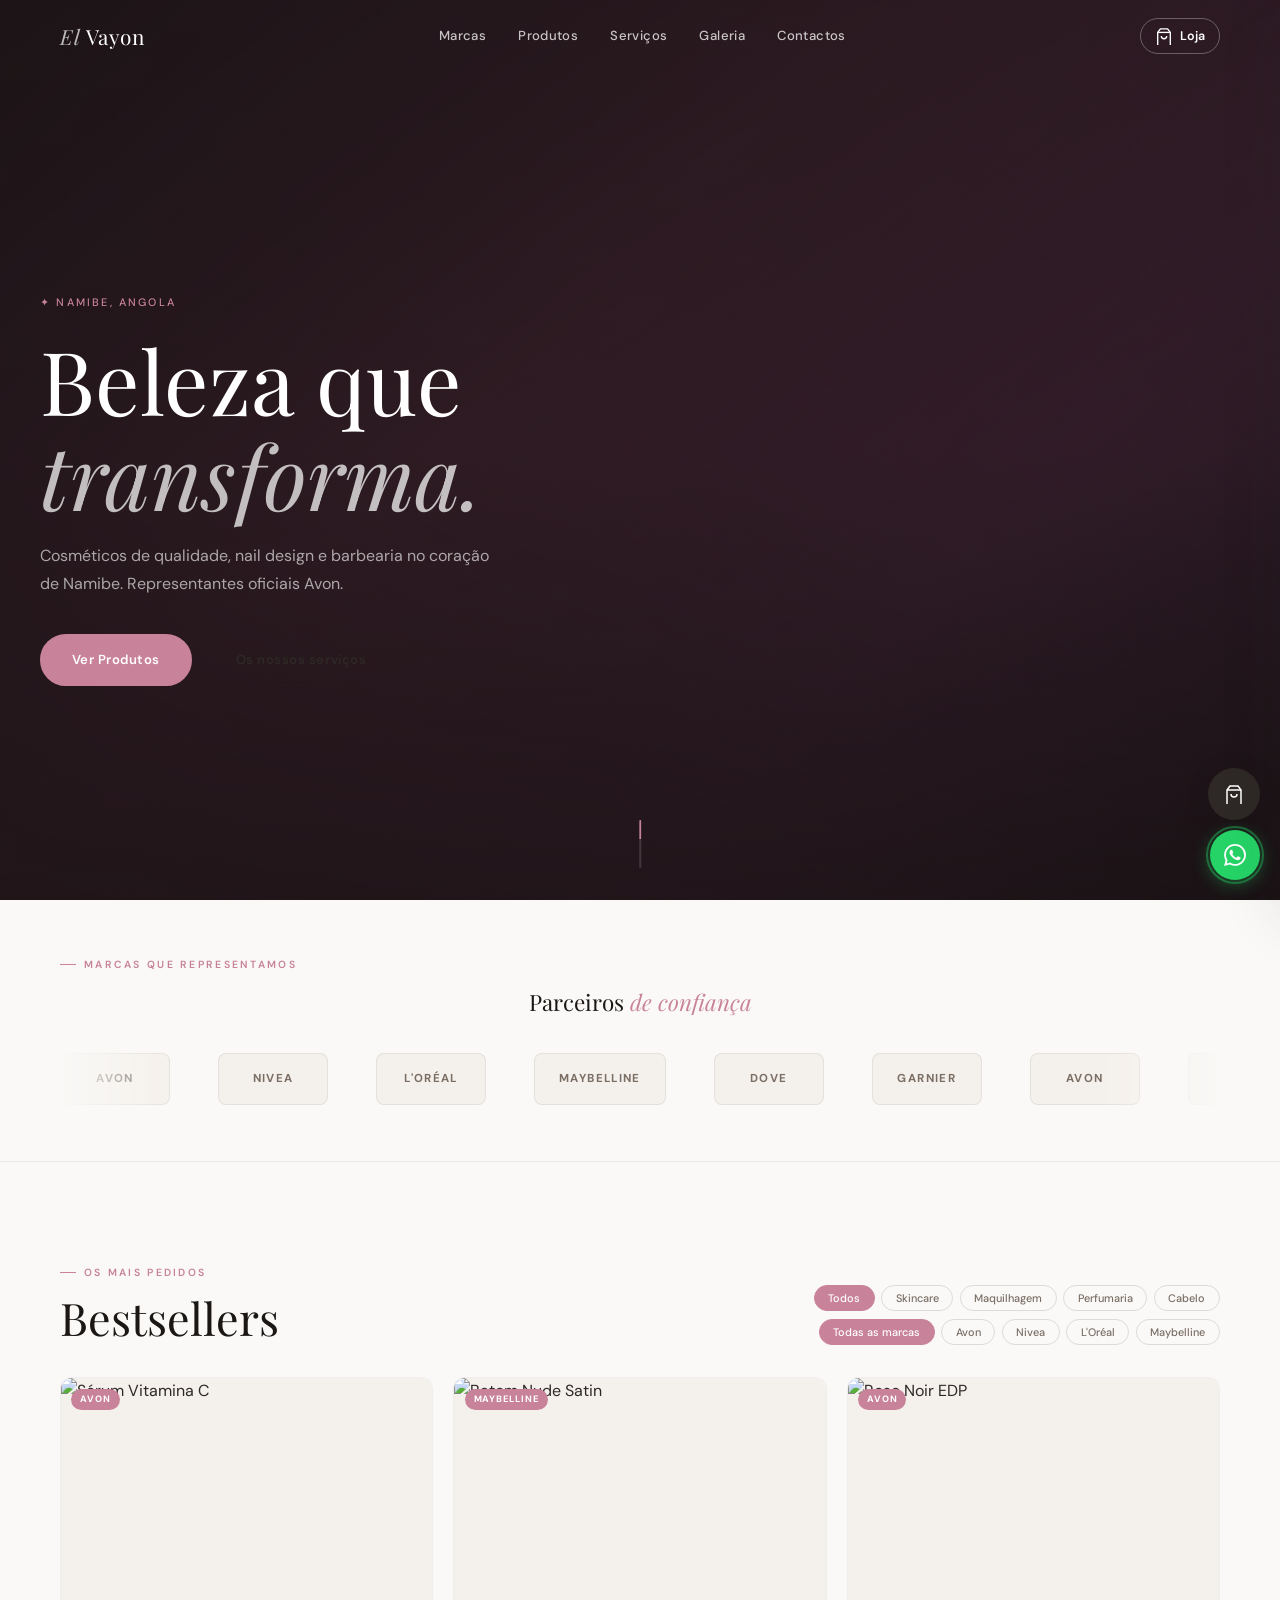
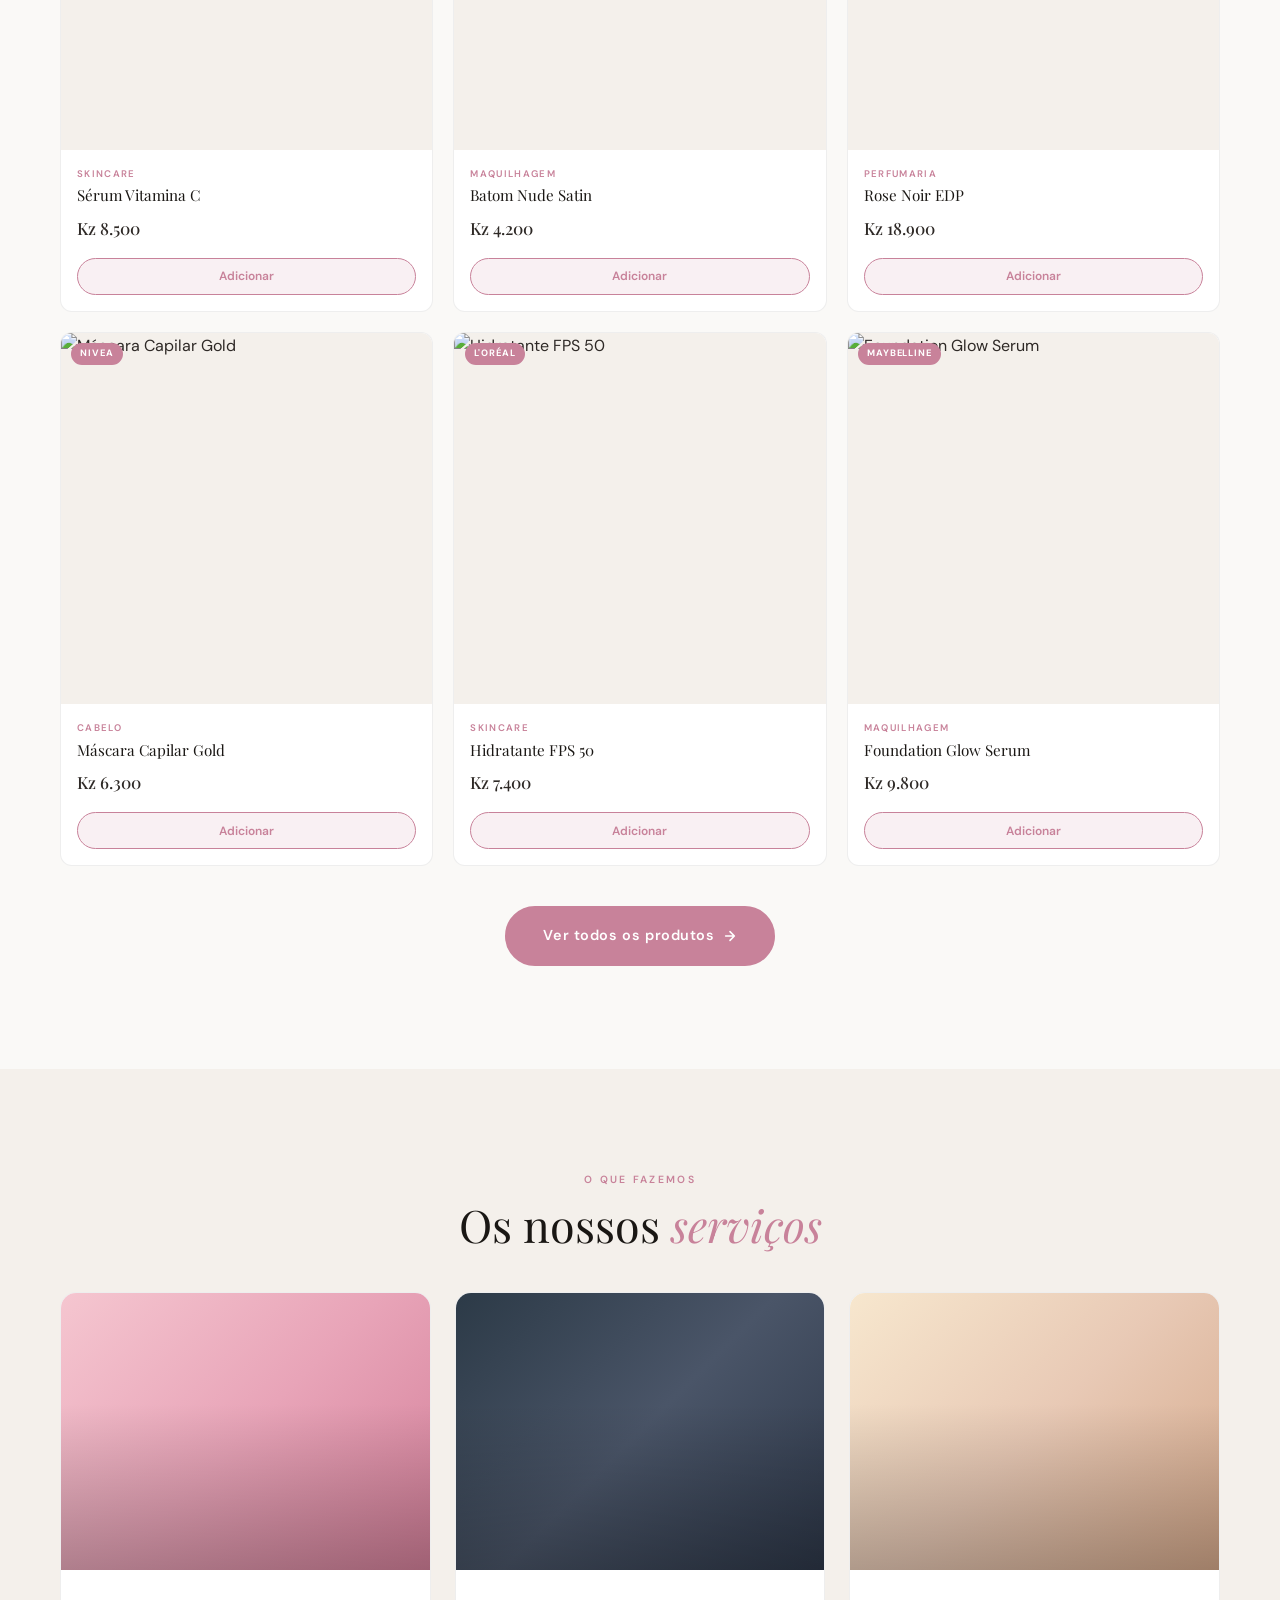
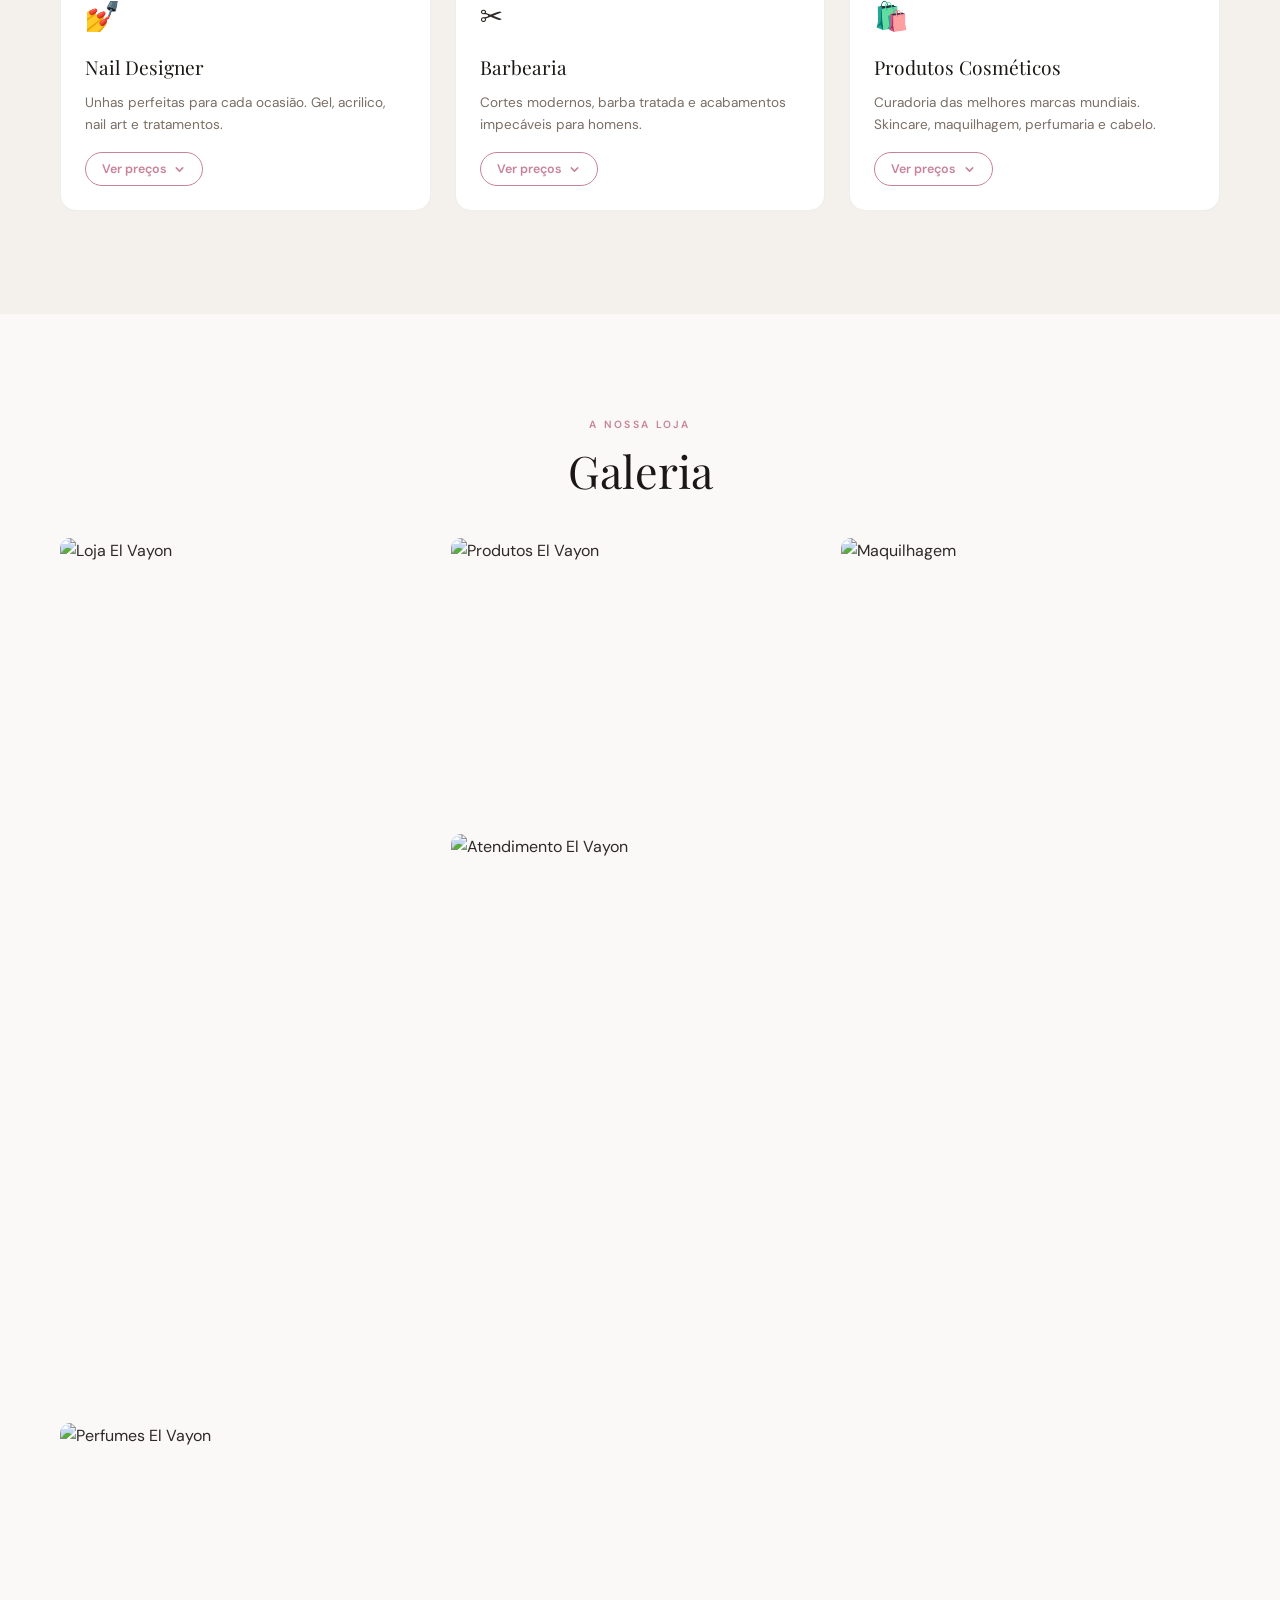
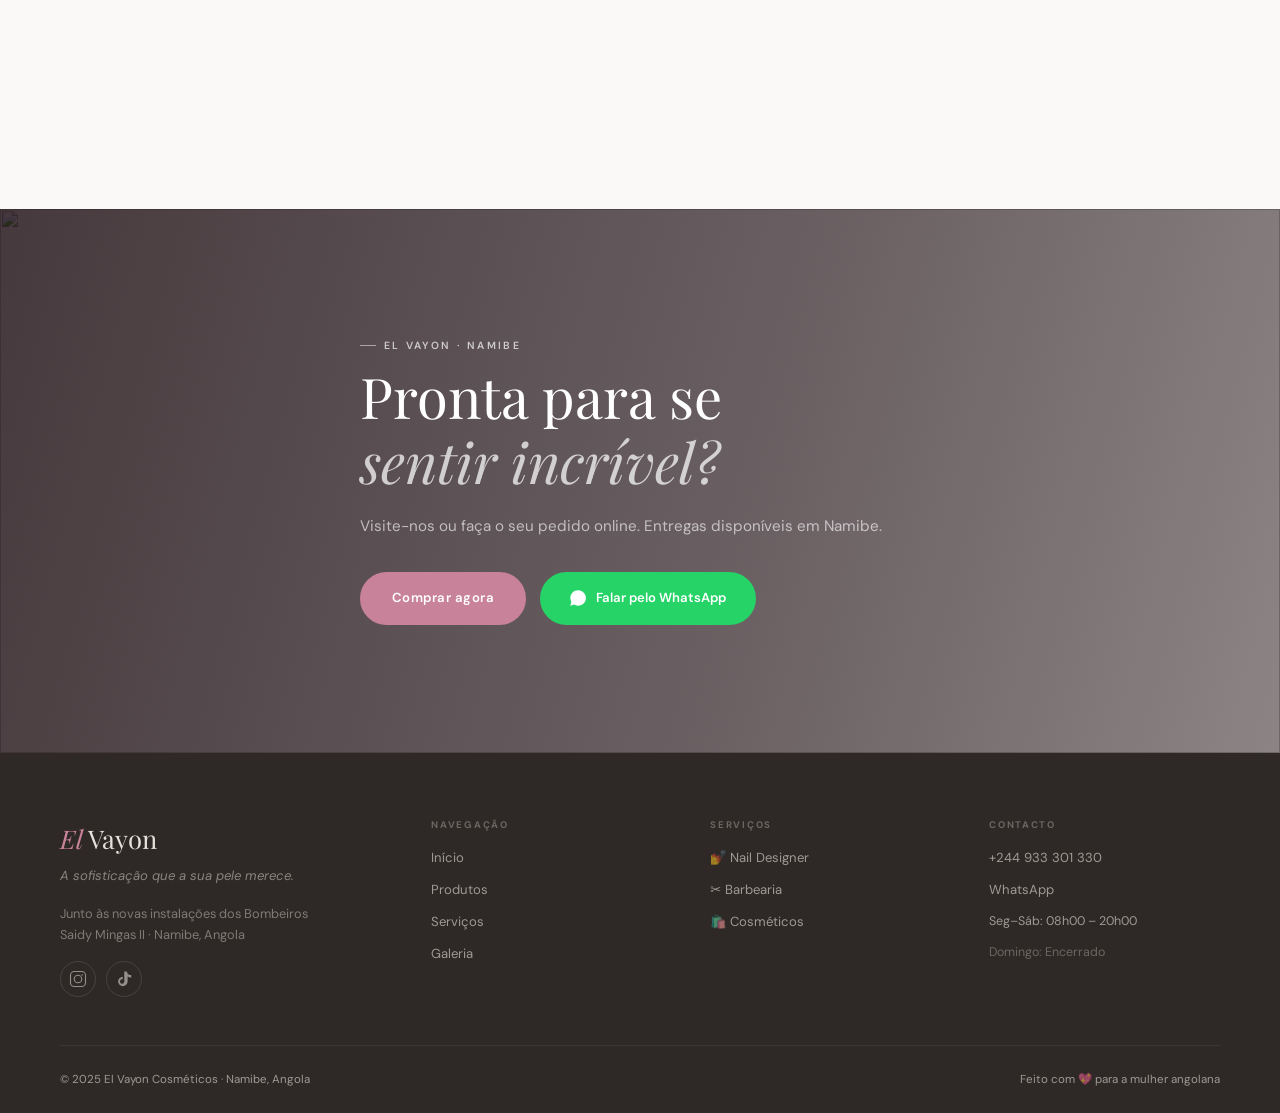
==== commit 012e2cf3: "asdasdasd" ====
--- a/index.html
+++ b/index.html
@@ -3,718 +3,527 @@
 <head>
   <meta charset="UTF-8"/>
   <meta name="viewport" content="width=device-width, initial-scale=1.0"/>
-  <title>El Vayon — Cosméticos de Luxo · Namibe, Angola</title>
-  <meta name="description" content="El Vayon: a sofisticação que a sua pele merece. Curadoria dos melhores cosméticos mundiais para a mulher angolana, no coração de Namibe."/>
-  <meta name="keywords" content="cosméticos Namibe, maquilhagem Angola, skincare Namibe, perfumaria Angola, El Vayon"/>
-  <meta property="og:title" content="El Vayon — Cosméticos de Luxo"/>
-  <meta property="og:description" content="A sofisticação que a sua pele merece."/>
-  <meta property="og:type" content="website"/>
-
+  <title>El Vayon — Cosméticos & Beleza · Namibe, Angola</title>
+  <meta name="description" content="El Vayon: cosméticos, nail design, barbearia e muito mais no coração de Namibe. Representantes Avon em Angola."/>
   <link rel="preconnect" href="https://fonts.googleapis.com"/>
   <link rel="preconnect" href="https://fonts.gstatic.com" crossorigin/>
-  <link href="https://fonts.googleapis.com/css2?family=Playfair+Display:ital,wght@0,400;0,500;0,600;0,700;1,400;1,500&family=Montserrat:wght@300;400;500;600&display=swap" rel="stylesheet"/>
+  <link href="https://fonts.googleapis.com/css2?family=Playfair+Display:ital,wght@0,400;0,500;0,700;1,400&family=DM+Sans:wght@300;400;500;600&display=swap" rel="stylesheet"/>
   <link rel="stylesheet" href="elvayon.css"/>
 </head>
 <body>
 
-<!-- CURSOR -->
-<div class="cursor" id="cursor" aria-hidden="true"></div>
-
-<!-- ══ HEADER ════════════════════════════════════ -->
-<header class="header" id="header" role="banner">
-  <div class="header__inner">
-    <button class="header__burger" id="headerBurger" aria-label="Abrir menu" aria-expanded="false" aria-controls="navDrawer">
-      <span></span><span></span><span></span>
+<!-- ══ NAV ═══════════════════════════════════════ -->
+<header class="nav" id="nav" role="banner">
+  <div class="nav__inner">
+    <a href="index.html" class="nav__logo" aria-label="El Vayon página inicial">
+      <!-- SUBSTITUIR: <img src="logo.png" alt="El Vayon" class="nav__logo-img"/> -->
+      <span class="nav__logo-text"><em>El</em> Vayon</span>
+    </a>
+
+    <nav class="nav__menu" id="navMenu" aria-label="Menu principal">
+      <a href="#parceiros" class="nav__link">Marcas</a>
+      <a href="#produtos-home" class="nav__link">Produtos</a>
+      <a href="#servicos" class="nav__link">Serviços</a>
+      <a href="#galeria" class="nav__link">Galeria</a>
+      <a href="#contactos" class="nav__link">Contactos</a>
+      <a href="produtos.html" class="nav__cta-mobile">Ver todos os produtos →</a>
+    </nav>
+
+    <div class="nav__actions">
+      <a href="produtos.html" class="nav__shop-btn" aria-label="Ver loja">
+        <svg viewBox="0 0 20 20" fill="none" width="18" stroke="currentColor" stroke-width="1.5" aria-hidden="true"><path d="M6 2L3 6v14a2 2 0 002 2h10a2 2 0 002-2V6l-3-4z"/><line x1="3" y1="6" x2="17" y2="6"/><path d="M13 10a3 3 0 01-6 0"/></svg>
+        <span>Loja</span>
+      </a>
+      <button class="nav__burger" id="navBurger" aria-label="Abrir menu" aria-expanded="false" aria-controls="navMenu">
+        <span></span><span></span><span></span>
+      </button>
+    </div>
+  </div>
+</header>
+
+<main>
+
+<!-- ══ HERO ══════════════════════════════════════ -->
+<section class="hero" id="home" aria-labelledby="heroTitle">
+  <div class="hero__bg" aria-hidden="true">
+    <!-- SUBSTITUIR: <img src="img/hero.jpg" alt="" class="hero__img" loading="eager" fetchpriority="high"/> -->
+    <div class="hero__img hero__img--placeholder"></div>
+    <div class="hero__overlay"></div>
+  </div>
+  <div class="hero__content">
+    <p class="hero__tag" aria-hidden="true">✦ Namibe, Angola</p>
+    <h1 class="hero__title" id="heroTitle">
+      Beleza que<br/><em>transforma.</em>
+    </h1>
+    <p class="hero__sub">Cosméticos de qualidade, nail design e barbearia no coração de Namibe. Representantes oficiais Avon.</p>
+    <div class="hero__btns">
+      <a href="produtos.html" class="btn-primary">Ver Produtos</a>
+      <a href="#servicos" class="btn-ghost">Os nossos serviços</a>
+    </div>
+  </div>
+  <div class="hero__scroll" aria-hidden="true">
+    <div class="hero__scroll-bar"></div>
+  </div>
+</section>
+
+<!-- ══ PARCEIROS ═════════════════════════════════ -->
+<section class="parceiros" id="parceiros" aria-labelledby="parceirosTitle">
+  <div class="container">
+    <div class="parceiros__header">
+      <p class="eyebrow">Marcas que representamos</p>
+      <h2 class="parceiros__title" id="parceirosTitle">Parceiros <em>de confiança</em></h2>
+    </div>
+    <div class="parceiros__track-wrap" aria-label="Marcas parceiras">
+      <div class="parceiros__track" id="parceirosTrack">
+        <!-- SUBSTITUIR logos reais — duplicados para loop infinito -->
+        <div class="brand-logo">
+          <!-- <img src="logos/avon.png" alt="Avon"/> -->
+          <span class="brand-logo__text">AVON</span>
+        </div>
+        <div class="brand-logo">
+          <span class="brand-logo__text">NIVEA</span>
+        </div>
+        <div class="brand-logo">
+          <span class="brand-logo__text">L'ORÉAL</span>
+        </div>
+        <div class="brand-logo">
+          <span class="brand-logo__text">MAYBELLINE</span>
+        </div>
+        <div class="brand-logo">
+          <span class="brand-logo__text">DOVE</span>
+        </div>
+        <div class="brand-logo">
+          <span class="brand-logo__text">GARNIER</span>
+        </div>
+        <!-- duplicados para loop contínuo -->
+        <div class="brand-logo" aria-hidden="true"><span class="brand-logo__text">AVON</span></div>
+        <div class="brand-logo" aria-hidden="true"><span class="brand-logo__text">NIVEA</span></div>
+        <div class="brand-logo" aria-hidden="true"><span class="brand-logo__text">L'ORÉAL</span></div>
+        <div class="brand-logo" aria-hidden="true"><span class="brand-logo__text">MAYBELLINE</span></div>
+        <div class="brand-logo" aria-hidden="true"><span class="brand-logo__text">DOVE</span></div>
+        <div class="brand-logo" aria-hidden="true"><span class="brand-logo__text">GARNIER</span></div>
+      </div>
+    </div>
+  </div>
+</section>
+
+<!-- ══ BESTSELLERS ═══════════════════════════════ -->
+<section class="produtos-home" id="produtos-home" aria-labelledby="bestsellersTitle">
+  <div class="container">
+    <div class="section-head">
+      <div>
+        <p class="eyebrow">Os mais pedidos</p>
+        <h2 class="section-title" id="bestsellersTitle">Bestsellers</h2>
+      </div>
+      <div class="produtos-home__filters" role="group" aria-label="Filtrar produtos">
+        <div class="filter-group">
+          <button class="filter-pill active" data-filter-type="cat" data-value="all">Todos</button>
+          <button class="filter-pill" data-filter-type="cat" data-value="skincare">Skincare</button>
+          <button class="filter-pill" data-filter-type="cat" data-value="maquilhagem">Maquilhagem</button>
+          <button class="filter-pill" data-filter-type="cat" data-value="perfumaria">Perfumaria</button>
+          <button class="filter-pill" data-filter-type="cat" data-value="cabelo">Cabelo</button>
+        </div>
+        <div class="filter-group">
+          <button class="filter-pill active" data-filter-type="brand" data-value="all">Todas as marcas</button>
+          <button class="filter-pill" data-filter-type="brand" data-value="avon">Avon</button>
+          <button class="filter-pill" data-filter-type="brand" data-value="nivea">Nivea</button>
+          <button class="filter-pill" data-filter-type="brand" data-value="loreal">L'Oréal</button>
+          <button class="filter-pill" data-filter-type="brand" data-value="maybelline">Maybelline</button>
+        </div>
+      </div>
+    </div>
+
+    <div class="prod-grid" id="homeGrid">
+
+      <article class="prod-card"
+        data-cat="skincare" data-brand="avon" data-id="1"
+        data-name="Sérum Vitamina C" data-price="8500"
+        data-img="https://images.unsplash.com/photo-1620916566398-39f1143ab7be?w=400&q=80"
+        data-desc="Sérum concentrado com 20% de Vitamina C. Ilumina e uniformiza o tom.">
+        <div class="prod-card__img">
+          <img src="https://images.unsplash.com/photo-1620916566398-39f1143ab7be?w=400&q=80" alt="Sérum Vitamina C" loading="lazy"/>
+          <div class="prod-card__badge">Avon</div>
+          <button class="prod-card__quick" data-action="quickadd" aria-label="Adicionar Sérum Vitamina C ao carrinho">
+            <svg viewBox="0 0 20 20" fill="none" width="16" stroke="currentColor" stroke-width="1.8" aria-hidden="true"><path d="M10 4v12M4 10h12"/></svg>
+          </button>
+        </div>
+        <div class="prod-card__body">
+          <span class="prod-card__cat">Skincare</span>
+          <h3 class="prod-card__name">Sérum Vitamina C</h3>
+          <p class="prod-card__price">Kz 8.500</p>
+          <button class="prod-card__add" data-action="add" aria-label="Adicionar ao carrinho">Adicionar</button>
+        </div>
+      </article>
+
+      <article class="prod-card"
+        data-cat="maquilhagem" data-brand="maybelline" data-id="2"
+        data-name="Batom Nude Satin" data-price="4200"
+        data-img="https://images.unsplash.com/photo-1512207736890-6ffed8a84e8d?w=400&q=80"
+        data-desc="Batom com acabamento acetinado de longa duração. Tom nude rosé.">
+        <div class="prod-card__img">
+          <img src="https://images.unsplash.com/photo-1512207736890-6ffed8a84e8d?w=400&q=80" alt="Batom Nude Satin" loading="lazy"/>
+          <div class="prod-card__badge">Maybelline</div>
+          <button class="prod-card__quick" data-action="quickadd" aria-label="Adicionar Batom Nude ao carrinho">
+            <svg viewBox="0 0 20 20" fill="none" width="16" stroke="currentColor" stroke-width="1.8" aria-hidden="true"><path d="M10 4v12M4 10h12"/></svg>
+          </button>
+        </div>
+        <div class="prod-card__body">
+          <span class="prod-card__cat">Maquilhagem</span>
+          <h3 class="prod-card__name">Batom Nude Satin</h3>
+          <p class="prod-card__price">Kz 4.200</p>
+          <button class="prod-card__add" data-action="add" aria-label="Adicionar ao carrinho">Adicionar</button>
+        </div>
+      </article>
+
+      <article class="prod-card"
+        data-cat="perfumaria" data-brand="avon" data-id="3"
+        data-name="Eau de Parfum Rose Noir" data-price="18900"
+        data-img="https://images.unsplash.com/photo-1541643600914-78b084683702?w=400&q=80"
+        data-desc="Fragrância floral-oriental. Notas de rosa, sândalo e âmbar. 50ml.">
+        <div class="prod-card__img">
+          <img src="https://images.unsplash.com/photo-1541643600914-78b084683702?w=400&q=80" alt="Rose Noir EDP" loading="lazy"/>
+          <div class="prod-card__badge">Avon</div>
+          <button class="prod-card__quick" data-action="quickadd" aria-label="Adicionar Rose Noir ao carrinho">
+            <svg viewBox="0 0 20 20" fill="none" width="16" stroke="currentColor" stroke-width="1.8" aria-hidden="true"><path d="M10 4v12M4 10h12"/></svg>
+          </button>
+        </div>
+        <div class="prod-card__body">
+          <span class="prod-card__cat">Perfumaria</span>
+          <h3 class="prod-card__name">Rose Noir EDP</h3>
+          <p class="prod-card__price">Kz 18.900</p>
+          <button class="prod-card__add" data-action="add" aria-label="Adicionar ao carrinho">Adicionar</button>
+        </div>
+      </article>
+
+      <article class="prod-card"
+        data-cat="cabelo" data-brand="nivea" data-id="4"
+        data-name="Máscara Capilar Gold" data-price="6300"
+        data-img="https://images.unsplash.com/photo-1519735777090-ec97162dc266?w=400&q=80"
+        data-desc="Tratamento intensivo com argan e queratina. Elimina frizz e devolve brilho.">
+        <div class="prod-card__img">
+          <img src="https://images.unsplash.com/photo-1519735777090-ec97162dc266?w=400&q=80" alt="Máscara Capilar Gold" loading="lazy"/>
+          <div class="prod-card__badge">Nivea</div>
+          <button class="prod-card__quick" data-action="quickadd" aria-label="Adicionar Máscara ao carrinho">
+            <svg viewBox="0 0 20 20" fill="none" width="16" stroke="currentColor" stroke-width="1.8" aria-hidden="true"><path d="M10 4v12M4 10h12"/></svg>
+          </button>
+        </div>
+        <div class="prod-card__body">
+          <span class="prod-card__cat">Cabelo</span>
+          <h3 class="prod-card__name">Máscara Capilar Gold</h3>
+          <p class="prod-card__price">Kz 6.300</p>
+          <button class="prod-card__add" data-action="add" aria-label="Adicionar ao carrinho">Adicionar</button>
+        </div>
+      </article>
+
+      <article class="prod-card"
+        data-cat="skincare" data-brand="loreal" data-id="5"
+        data-name="Hidratante FPS 50" data-price="7400"
+        data-img="https://images.unsplash.com/photo-1598440947619-2c35fc9aa908?w=400&q=80"
+        data-desc="Proteção solar com ácido hialurónico. Textura leve, não oleosa.">
+        <div class="prod-card__img">
+          <img src="https://images.unsplash.com/photo-1598440947619-2c35fc9aa908?w=400&q=80" alt="Hidratante FPS 50" loading="lazy"/>
+          <div class="prod-card__badge">L'Oréal</div>
+          <button class="prod-card__quick" data-action="quickadd" aria-label="Adicionar Hidratante ao carrinho">
+            <svg viewBox="0 0 20 20" fill="none" width="16" stroke="currentColor" stroke-width="1.8" aria-hidden="true"><path d="M10 4v12M4 10h12"/></svg>
+          </button>
+        </div>
+        <div class="prod-card__body">
+          <span class="prod-card__cat">Skincare</span>
+          <h3 class="prod-card__name">Hidratante FPS 50</h3>
+          <p class="prod-card__price">Kz 7.400</p>
+          <button class="prod-card__add" data-action="add" aria-label="Adicionar ao carrinho">Adicionar</button>
+        </div>
+      </article>
+
+      <article class="prod-card"
+        data-cat="maquilhagem" data-brand="maybelline" data-id="6"
+        data-name="Foundation Glow Serum" data-price="9800"
+        data-img="https://images.unsplash.com/photo-1522335789203-aabd1fc54bc9?w=400&q=80"
+        data-desc="Base sérum cobertura leve. FPS 30. Disponível em 20 tons.">
+        <div class="prod-card__img">
+          <img src="https://images.unsplash.com/photo-1522335789203-aabd1fc54bc9?w=400&q=80" alt="Foundation Glow Serum" loading="lazy"/>
+          <div class="prod-card__badge">Maybelline</div>
+          <button class="prod-card__quick" data-action="quickadd" aria-label="Adicionar Foundation ao carrinho">
+            <svg viewBox="0 0 20 20" fill="none" width="16" stroke="currentColor" stroke-width="1.8" aria-hidden="true"><path d="M10 4v12M4 10h12"/></svg>
+          </button>
+        </div>
+        <div class="prod-card__body">
+          <span class="prod-card__cat">Maquilhagem</span>
+          <h3 class="prod-card__name">Foundation Glow Serum</h3>
+          <p class="prod-card__price">Kz 9.800</p>
+          <button class="prod-card__add" data-action="add" aria-label="Adicionar ao carrinho">Adicionar</button>
+        </div>
+      </article>
+
+    </div>
+
+    <div class="produtos-home__cta">
+      <a href="produtos.html" class="btn-primary btn-primary--lg">
+        Ver todos os produtos
+        <svg viewBox="0 0 16 16" fill="none" width="14" stroke="currentColor" stroke-width="1.8" aria-hidden="true"><path d="M3 8h10M8 3l5 5-5 5" stroke-linecap="round" stroke-linejoin="round"/></svg>
+      </a>
+    </div>
+  </div>
+</section>
+
+<!-- ══ SERVIÇOS ═══════════════════════════════════ -->
+<section class="servicos" id="servicos" aria-labelledby="servicosTitle">
+  <div class="container">
+    <div class="section-head section-head--center">
+      <p class="eyebrow">O que fazemos</p>
+      <h2 class="section-title" id="servicosTitle">Os nossos <em>serviços</em></h2>
+    </div>
+    <div class="servicos__grid">
+
+      <!-- Nail Designer -->
+      <div class="servico-card" id="servicoNail">
+        <div class="servico-card__img">
+          <!-- SUBSTITUIR: <img src="img/nail.jpg" alt="Nail Designer"/> -->
+          <div class="servico-card__img-placeholder servico-card__img-placeholder--nail" aria-hidden="true"></div>
+          <div class="servico-card__overlay"></div>
+        </div>
+        <div class="servico-card__body">
+          <span class="servico-card__icon" aria-hidden="true">💅</span>
+          <h3>Nail Designer</h3>
+          <p>Unhas perfeitas para cada ocasião. Gel, acrilico, nail art e tratamentos.</p>
+          <button class="btn-precos" data-service="nail" aria-expanded="false" aria-controls="precosNail">
+            Ver preços
+            <svg viewBox="0 0 16 16" fill="none" width="13" stroke="currentColor" stroke-width="1.8" aria-hidden="true"><path d="M4 6l4 4 4-4" stroke-linecap="round" stroke-linejoin="round"/></svg>
+          </button>
+        </div>
+        <div class="precos-menu" id="precosNail" hidden role="region" aria-label="Preços Nail Designer">
+          <h4>Tabela de Preços — Nail Designer</h4>
+          <!-- SUBSTITUIR com preços reais -->
+          <ul class="precos-list">
+            <li><span>Gel simples</span><span>Kz 3.500</span></li>
+            <li><span>Gel com decoração</span><span>Kz 5.000</span></li>
+            <li><span>Acrílico</span><span>Kz 6.500</span></li>
+            <li><span>Nail Art completo</span><span>Kz 8.000</span></li>
+            <li><span>Remoção de gel</span><span>Kz 1.500</span></li>
+            <li><span>Manicure simples</span><span>Kz 2.000</span></li>
+          </ul>
+          <a href="https://wa.me/244933301330?text=Ol%C3%A1!%20Gostaria%20de%20agendar%20nail%20design." target="_blank" rel="noopener" class="btn-agendar">
+            <svg viewBox="0 0 20 20" fill="currentColor" width="15" aria-hidden="true"><path d="M14.56 12.07c-.25-.13-1.48-.73-1.71-.81-.23-.08-.4-.12-.56.13-.17.25-.64.81-.79.97-.14.17-.29.19-.54.06-.25-.13-1.06-.39-2.01-1.24-.74-.66-1.25-1.48-1.39-1.73-.14-.25-.01-.38.11-.51.11-.11.25-.29.37-.44.12-.14.16-.25.25-.42.08-.16.04-.31-.02-.44-.06-.13-.56-1.36-.77-1.86-.2-.48-.41-.42-.56-.43h-.47c-.17 0-.44.06-.66.31-.23.25-.87.85-.87 2.07s.89 2.4 1.01 2.57c.13.16 1.75 2.68 4.24 3.76.59.26 1.05.41 1.41.52.59.18 1.13.16 1.56.1.47-.07 1.46-.6 1.66-1.18.21-.57.21-1.06.14-1.17-.06-.1-.23-.16-.48-.28z"/><path d="M10.02 1.5C5.32 1.5 1.5 5.32 1.5 10.02c0 1.5.4 2.91 1.1 4.12L1.5 18.5l4.46-1.17A8.5 8.5 0 1 0 10.02 1.5z"/></svg>
+            Agendar pelo WhatsApp
+          </a>
+        </div>
+      </div>
+
+      <!-- Barbearia -->
+      <div class="servico-card" id="servicoBarbearia">
+        <div class="servico-card__img">
+          <!-- SUBSTITUIR: <img src="img/barbearia.jpg" alt="Barbearia"/> -->
+          <div class="servico-card__img-placeholder servico-card__img-placeholder--barber" aria-hidden="true"></div>
+          <div class="servico-card__overlay"></div>
+        </div>
+        <div class="servico-card__body">
+          <span class="servico-card__icon" aria-hidden="true">✂️</span>
+          <h3>Barbearia</h3>
+          <p>Cortes modernos, barba tratada e acabamentos impecáveis para homens.</p>
+          <button class="btn-precos" data-service="barber" aria-expanded="false" aria-controls="precosBarber">
+            Ver preços
+            <svg viewBox="0 0 16 16" fill="none" width="13" stroke="currentColor" stroke-width="1.8" aria-hidden="true"><path d="M4 6l4 4 4-4" stroke-linecap="round" stroke-linejoin="round"/></svg>
+          </button>
+        </div>
+        <div class="precos-menu" id="precosBarber" hidden role="region" aria-label="Preços Barbearia">
+          <h4>Tabela de Preços — Barbearia</h4>
+          <!-- SUBSTITUIR com preços reais -->
+          <ul class="precos-list">
+            <li><span>Corte simples</span><span>Kz 2.000</span></li>
+            <li><span>Corte + barba</span><span>Kz 3.500</span></li>
+            <li><span>Barba</span><span>Kz 1.500</span></li>
+            <li><span>Corte degradê</span><span>Kz 2.500</span></li>
+            <li><span>Corte infantil</span><span>Kz 1.500</span></li>
+            <li><span>Combo completo</span><span>Kz 4.500</span></li>
+          </ul>
+          <a href="https://wa.me/244933301330?text=Ol%C3%A1!%20Gostaria%20de%20agendar%20um%20corte%20na%20barbearia." target="_blank" rel="noopener" class="btn-agendar">
+            <svg viewBox="0 0 20 20" fill="currentColor" width="15" aria-hidden="true"><path d="M14.56 12.07c-.25-.13-1.48-.73-1.71-.81-.23-.08-.4-.12-.56.13-.17.25-.64.81-.79.97-.14.17-.29.19-.54.06-.25-.13-1.06-.39-2.01-1.24-.74-.66-1.25-1.48-1.39-1.73-.14-.25-.01-.38.11-.51.11-.11.25-.29.37-.44.12-.14.16-.25.25-.42.08-.16.04-.31-.02-.44-.06-.13-.56-1.36-.77-1.86-.2-.48-.41-.42-.56-.43h-.47c-.17 0-.44.06-.66.31-.23.25-.87.85-.87 2.07s.89 2.4 1.01 2.57c.13.16 1.75 2.68 4.24 3.76.59.26 1.05.41 1.41.52.59.18 1.13.16 1.56.1.47-.07 1.46-.6 1.66-1.18.21-.57.21-1.06.14-1.17-.06-.1-.23-.16-.48-.28z"/><path d="M10.02 1.5C5.32 1.5 1.5 5.32 1.5 10.02c0 1.5.4 2.91 1.1 4.12L1.5 18.5l4.46-1.17A8.5 8.5 0 1 0 10.02 1.5z"/></svg>
+            Agendar pelo WhatsApp
+          </a>
+        </div>
+      </div>
+
+      <!-- Produtos Cosméticos -->
+      <div class="servico-card" id="servicoCosmeticos">
+        <div class="servico-card__img">
+          <!-- SUBSTITUIR: <img src="img/cosmeticos.jpg" alt="Cosméticos"/> -->
+          <div class="servico-card__img-placeholder servico-card__img-placeholder--cosm" aria-hidden="true"></div>
+          <div class="servico-card__overlay"></div>
+        </div>
+        <div class="servico-card__body">
+          <span class="servico-card__icon" aria-hidden="true">🛍️</span>
+          <h3>Produtos Cosméticos</h3>
+          <p>Curadoria das melhores marcas mundiais. Skincare, maquilhagem, perfumaria e cabelo.</p>
+          <button class="btn-precos" data-service="cosm" aria-expanded="false" aria-controls="precoCosm">
+            Ver preços
+            <svg viewBox="0 0 16 16" fill="none" width="13" stroke="currentColor" stroke-width="1.8" aria-hidden="true"><path d="M4 6l4 4 4-4" stroke-linecap="round" stroke-linejoin="round"/></svg>
+          </button>
+        </div>
+        <div class="precos-menu" id="precoCosm" hidden role="region" aria-label="Preços Produtos Cosméticos">
+          <h4>Categorias — Produtos Cosméticos</h4>
+          <ul class="precos-list">
+            <li><span>Skincare (Avon)</span><span>Kz 4.500+</span></li>
+            <li><span>Maquilhagem</span><span>Kz 3.000+</span></li>
+            <li><span>Perfumaria</span><span>Kz 8.000+</span></li>
+            <li><span>Cuidados cabelo</span><span>Kz 2.500+</span></li>
+            <li><span>Cuidados unhas</span><span>Kz 1.500+</span></li>
+          </ul>
+          <a href="produtos.html" class="btn-agendar btn-agendar--outline">
+            Ver catálogo completo →
+          </a>
+        </div>
+      </div>
+
+    </div>
+  </div>
+</section>
+
+<!-- ══ GALERIA ════════════════════════════════════ -->
+<section class="galeria" id="galeria" aria-labelledby="galeriaTitle">
+  <div class="container">
+    <div class="section-head section-head--center">
+      <p class="eyebrow">A nossa loja</p>
+      <h2 class="section-title" id="galeriaTitle">Galeria</h2>
+    </div>
+    <div class="galeria__grid" role="list">
+      <!-- SUBSTITUIR pelas fotos reais da loja -->
+      <div class="galeria__item galeria__item--tall" role="listitem">
+        <img src="https://images.unsplash.com/photo-1522335789203-aabd1fc54bc9?w=600&q=80" alt="Loja El Vayon" loading="lazy"/>
+      </div>
+      <div class="galeria__item" role="listitem">
+        <img src="https://images.unsplash.com/photo-1512207736890-6ffed8a84e8d?w=500&q=80" alt="Produtos El Vayon" loading="lazy"/>
+      </div>
+      <div class="galeria__item" role="listitem">
+        <img src="https://images.unsplash.com/photo-1631214500004-dd8f28e29f04?w=500&q=80" alt="Maquilhagem" loading="lazy"/>
+      </div>
+      <div class="galeria__item galeria__item--wide" role="listitem">
+        <img src="https://images.unsplash.com/photo-1596462502278-27bfdc403348?w=800&q=80" alt="Atendimento El Vayon" loading="lazy"/>
+      </div>
+      <div class="galeria__item" role="listitem">
+        <img src="https://images.unsplash.com/photo-1541643600914-78b084683702?w=500&q=80" alt="Perfumes El Vayon" loading="lazy"/>
+      </div>
+    </div>
+  </div>
+</section>
+
+<!-- ══ CTA FINAL ══════════════════════════════════ -->
+<section class="cta-final" aria-labelledby="ctaTitle">
+  <div class="cta-final__bg" aria-hidden="true">
+    <img src="https://images.unsplash.com/photo-1571781926291-c477ebfd024b?w=1400&q=85" alt="" loading="lazy"/>
+    <div class="cta-final__overlay"></div>
+  </div>
+  <div class="container cta-final__inner">
+    <p class="eyebrow eyebrow--light">El Vayon · Namibe</p>
+    <h2 class="cta-final__title" id="ctaTitle">Pronta para se<br/><em>sentir incrível?</em></h2>
+    <p class="cta-final__sub">Visite-nos ou faça o seu pedido online. Entregas disponíveis em Namibe.</p>
+    <div class="cta-final__btns">
+      <a href="produtos.html" class="btn-primary">Comprar agora</a>
+      <a href="https://wa.me/244933301330?text=Ol%C3%A1!%20Tenho%20uma%20quest%C3%A3o%20sobre%20os%20produtos." target="_blank" rel="noopener" class="btn-wa">
+        <svg viewBox="0 0 20 20" fill="currentColor" width="18" aria-hidden="true"><path d="M14.56 12.07c-.25-.13-1.48-.73-1.71-.81-.23-.08-.4-.12-.56.13-.17.25-.64.81-.79.97-.14.17-.29.19-.54.06-.25-.13-1.06-.39-2.01-1.24-.74-.66-1.25-1.48-1.39-1.73-.14-.25-.01-.38.11-.51.11-.11.25-.29.37-.44.12-.14.16-.25.25-.42.08-.16.04-.31-.02-.44-.06-.13-.56-1.36-.77-1.86-.2-.48-.41-.42-.56-.43h-.47c-.17 0-.44.06-.66.31-.23.25-.87.85-.87 2.07s.89 2.4 1.01 2.57c.13.16 1.75 2.68 4.24 3.76.59.26 1.05.41 1.41.52.59.18 1.13.16 1.56.1.47-.07 1.46-.6 1.66-1.18.21-.57.21-1.06.14-1.17-.06-.1-.23-.16-.48-.28z"/><path d="M10.02 1.5C5.32 1.5 1.5 5.32 1.5 10.02c0 1.5.4 2.91 1.1 4.12L1.5 18.5l4.46-1.17A8.5 8.5 0 1 0 10.02 1.5z"/></svg>
+        Falar pelo WhatsApp
+      </a>
+    </div>
+  </div>
+</section>
+
+</main>
+
+<!-- ══ FOOTER ════════════════════════════════════ -->
+<footer class="footer" id="contactos" role="contentinfo">
+  <div class="container">
+    <div class="footer__grid">
+
+      <div class="footer__brand">
+        <p class="footer__logo"><em>El</em> Vayon</p>
+        <p class="footer__tagline">A sofisticação que a sua pele merece.</p>
+        <p class="footer__address">
+          Junto às novas instalações dos Bombeiros<br/>
+          Saidy Mingas II · Namibe, Angola
+        </p>
+        <div class="footer__socials">
+          <a href="https://instagram.com" target="_blank" rel="noopener" aria-label="Instagram El Vayon" class="social-link">
+            <svg viewBox="0 0 24 24" fill="none" width="18" stroke="currentColor" stroke-width="1.5" aria-hidden="true"><rect x="2" y="2" width="20" height="20" rx="5"/><circle cx="12" cy="12" r="5"/><circle cx="17.5" cy="6.5" r="1" fill="currentColor" stroke="none"/></svg>
+          </a>
+          <a href="https://tiktok.com" target="_blank" rel="noopener" aria-label="TikTok El Vayon" class="social-link">
+            <svg viewBox="0 0 24 24" fill="currentColor" width="18" aria-hidden="true"><path d="M19.59 6.69a4.83 4.83 0 0 1-3.77-4.25V2h-3.45v13.67a2.89 2.89 0 0 1-2.88 2.5 2.89 2.89 0 0 1-2.89-2.89 2.89 2.89 0 0 1 2.89-2.89c.28 0 .54.04.79.1V9.01a6.34 6.34 0 0 0-6.13 6.33 6.34 6.34 0 0 0 6.34 6.34 6.34 6.34 0 0 0 6.33-6.34V8.69a8.14 8.14 0 0 0 4.77 1.52V6.77a4.85 4.85 0 0 1-1-.08z"/></svg>
+          </a>
+        </div>
+      </div>
+
+      <div class="footer__col">
+        <h4>Navegação</h4>
+        <a href="index.html">Início</a>
+        <a href="produtos.html">Produtos</a>
+        <a href="#servicos">Serviços</a>
+        <a href="#galeria">Galeria</a>
+      </div>
+
+      <div class="footer__col">
+        <h4>Serviços</h4>
+        <a href="#servicos">💅 Nail Designer</a>
+        <a href="#servicos">✂️ Barbearia</a>
+        <a href="produtos.html">🛍️ Cosméticos</a>
+      </div>
+
+      <div class="footer__col">
+        <h4>Contacto</h4>
+        <a href="tel:+244933301330">+244 933 301 330</a>
+        <a href="https://wa.me/244933301330" target="_blank" rel="noopener">WhatsApp</a>
+        <p class="footer__hours">Seg–Sáb: 08h00 – 20h00</p>
+        <p class="footer__hours footer__hours--closed">Domingo: Encerrado</p>
+      </div>
+
+    </div>
+
+    <div class="footer__bottom">
+      <p>© 2025 El Vayon Cosméticos · Namibe, Angola</p>
+      <p>Feito com 💖 para a mulher angolana</p>
+    </div>
+  </div>
+</footer>
+
+<!-- ══ CARRINHO DRAWER ════════════════════════════ -->
+<div class="cart-overlay" id="cartOverlay" aria-hidden="true"></div>
+<div class="cart-drawer" id="cartDrawer" role="dialog" aria-modal="true" aria-label="Carrinho de compras">
+  <div class="cart-drawer__header">
+    <h2>O seu carrinho</h2>
+    <button class="cart-drawer__close" id="cartClose" aria-label="Fechar carrinho">
+      <svg viewBox="0 0 20 20" fill="none" width="18" stroke="currentColor" stroke-width="1.8" aria-hidden="true"><path d="M4 4l12 12M16 4L4 16" stroke-linecap="round"/></svg>
     </button>
-    <a href="#home" class="header__logo" aria-label="El Vayon — Página inicial">
-      <span class="header__logo-em">El</span> Vayon
-    </a>
-    <div class="header__right">
-      <button class="header__icon-btn" id="searchToggle" aria-label="Pesquisar">
-        <svg viewBox="0 0 20 20" fill="none" width="18" stroke="currentColor" stroke-width="1.4"><circle cx="8.5" cy="8.5" r="5.5"/><path d="M13 13l4 4" stroke-linecap="round"/></svg>
-      </button>
-      <button class="header__icon-btn header__cart" id="cartToggle" aria-label="Carrinho de compras">
-        <svg viewBox="0 0 20 20" fill="none" width="18" stroke="currentColor" stroke-width="1.4"><path d="M3 3h2l.4 2M7 13h10l4-8H5.4M7 13L5.4 5M7 13l-1.4 4H17M10 16a1 1 0 1 0 0 2 1 1 0 0 0 0-2zm7 0a1 1 0 1 0 0 2 1 1 0 0 0 0-2z" stroke-linecap="round" stroke-linejoin="round"/></svg>
-        <span class="cart-badge" id="cartBadge" aria-label="Itens no carrinho">0</span>
-      </button>
-    </div>
-  </div>
-  <div class="search-bar" id="searchBar" aria-hidden="true">
-    <div class="search-bar__inner">
-      <input type="search" id="searchInput" placeholder="Pesquisar produto..." autocomplete="off" aria-label="Campo de pesquisa"/>
-      <button class="search-bar__close" id="searchClose" aria-label="Fechar pesquisa">✕</button>
-    </div>
-  </div>
-</header>
-
-<!-- ══ NAV DRAWER ════════════════════════════════ -->
-<div class="nav-overlay" id="navOverlay" aria-hidden="true"></div>
-<nav class="nav-drawer" id="navDrawer" aria-label="Menu principal" role="navigation">
-  <button class="nav-drawer__close" id="drawerClose" aria-label="Fechar menu">✕</button>
-  <div class="nav-drawer__logo">El Vayon</div>
-  <ul class="nav-drawer__links" role="menubar">
-    <li><a href="#home"        role="menuitem">Início</a></li>
-    <li><a href="#categorias"  role="menuitem">Categorias</a></li>
-    <li><a href="#produtos"    role="menuitem">Produtos</a></li>
-    <li><a href="#sobre"       role="menuitem">Sobre Nós</a></li>
-    <li><a href="#servicos"    role="menuitem">Serviços</a></li>
-    <li><a href="#contactos"   role="menuitem">Contactos</a></li>
-  </ul>
-  <div class="nav-drawer__socials">
-    <a href="https://instagram.com" target="_blank" rel="noopener" aria-label="Instagram">
-      <svg viewBox="0 0 24 24" fill="none" width="20" stroke="currentColor" stroke-width="1.5"><rect x="2" y="2" width="20" height="20" rx="5"/><circle cx="12" cy="12" r="5"/><circle cx="17.5" cy="6.5" r="1" fill="currentColor" stroke="none"/></svg>
-    </a>
-    <a href="https://tiktok.com" target="_blank" rel="noopener" aria-label="TikTok">
-      <svg viewBox="0 0 24 24" fill="currentColor" width="20"><path d="M19.59 6.69a4.83 4.83 0 0 1-3.77-4.25V2h-3.45v13.67a2.89 2.89 0 0 1-2.88 2.5 2.89 2.89 0 0 1-2.89-2.89 2.89 2.89 0 0 1 2.89-2.89c.28 0 .54.04.79.1V9.01a6.33 6.33 0 0 0-.79-.05 6.34 6.34 0 0 0-6.34 6.34 6.34 6.34 0 0 0 6.34 6.34 6.34 6.34 0 0 0 6.33-6.34V8.69a8.14 8.14 0 0 0 4.77 1.52V6.77a4.85 4.85 0 0 1-1-.08z"/></svg>
-    </a>
-  </div>
-</nav>
-
-<!-- ══ CART DRAWER ════════════════════════════════ -->
-<div class="cart-drawer" id="cartDrawer" aria-label="Carrinho de compras">
-  <div class="cart-drawer__header">
-    <h2>
-      <svg viewBox="0 0 20 20" fill="none" width="16" stroke="currentColor" stroke-width="1.4" aria-hidden="true"><path d="M3 3h2l.4 2M7 13h10l4-8H5.4M7 13L5.4 5M7 13l-1.4 4H17M10 16a1 1 0 1 0 0 2 1 1 0 0 0 0-2zm7 0a1 1 0 1 0 0 2 1 1 0 0 0 0-2z" stroke-linecap="round" stroke-linejoin="round"/></svg>
-      O Seu Carrinho
-    </h2>
-    <button class="cart-drawer__close" id="cartClose" aria-label="Fechar carrinho">✕</button>
   </div>
   <div class="cart-drawer__items" id="cartItems">
     <div class="cart-empty" id="cartEmpty">
-      <svg viewBox="0 0 48 48" fill="none" width="40" stroke="currentColor" stroke-width="1.2" opacity=".25" aria-hidden="true"><circle cx="24" cy="24" r="22"/><path d="M16 22h16M20 18l4-4 4 4M24 30v-12"/></svg>
+      <svg viewBox="0 0 48 48" fill="none" width="44" stroke="currentColor" stroke-width="1" opacity=".2" aria-hidden="true"><circle cx="24" cy="24" r="22"/><path d="M18 20h12M20 16l4-4 4 4M24 28v-8"/></svg>
       <p>O seu carrinho está vazio.</p>
+      <a href="produtos.html" class="btn-ghost">Ver produtos</a>
     </div>
   </div>
   <div class="cart-drawer__footer" id="cartFooter" style="display:none">
-    <div class="cart-total">
+    <div class="cart-client">
+      <label for="clientName">O seu nome <span aria-hidden="true">*</span></label>
+      <input type="text" id="clientName" placeholder="Ex: Ana Silva" autocomplete="name" aria-required="true"/>
+    </div>
+    <div class="cart-total-row">
       <span>Total</span>
       <strong id="cartTotal">Kz 0</strong>
     </div>
-    <button class="btn-cart-wa" id="cartWa">
+    <button class="btn-checkout" id="btnCheckout">
       <svg viewBox="0 0 20 20" fill="currentColor" width="16" aria-hidden="true"><path d="M14.56 12.07c-.25-.13-1.48-.73-1.71-.81-.23-.08-.4-.12-.56.13-.17.25-.64.81-.79.97-.14.17-.29.19-.54.06-.25-.13-1.06-.39-2.01-1.24-.74-.66-1.25-1.48-1.39-1.73-.14-.25-.01-.38.11-.51.11-.11.25-.29.37-.44.12-.14.16-.25.25-.42.08-.16.04-.31-.02-.44-.06-.13-.56-1.36-.77-1.86-.2-.48-.41-.42-.56-.43h-.47c-.17 0-.44.06-.66.31-.23.25-.87.85-.87 2.07s.89 2.4 1.01 2.57c.13.16 1.75 2.68 4.24 3.76.59.26 1.05.41 1.41.52.59.18 1.13.16 1.56.1.47-.07 1.46-.6 1.66-1.18.21-.57.21-1.06.14-1.17-.06-.1-.23-.16-.48-.28z"/><path d="M10.02 1.5C5.32 1.5 1.5 5.32 1.5 10.02c0 1.5.4 2.91 1.1 4.12L1.5 18.5l4.46-1.17A8.5 8.5 0 1 0 10.02 1.5z"/></svg>
       Finalizar pelo WhatsApp
     </button>
-    <p class="cart-note">Enviaremos a sua encomenda via WhatsApp para confirmação.</p>
+    <p class="cart-note">A encomenda será confirmada via WhatsApp.</p>
   </div>
 </div>
-<div class="cart-overlay-bg" id="cartOverlayBg"></div>
-
-<!-- ══ QUICK VIEW MODAL ═══════════════════════════ -->
-<div class="quickview-overlay" id="qvOverlay" aria-hidden="true">
-  <div class="quickview-modal" id="qvModal" role="dialog" aria-modal="true" aria-labelledby="qvTitle">
-    <button class="quickview-close" id="qvClose" aria-label="Fechar">✕</button>
-    <div class="quickview-inner">
-      <div class="quickview-img">
-        <img id="qvImg" src="" alt=""/>
-      </div>
-      <div class="quickview-body">
-        <p class="qv-cat" id="qvCat"></p>
-        <h2 id="qvTitle"></h2>
-        <p class="qv-desc" id="qvDesc"></p>
-        <div class="qv-price-row">
-          <span class="qv-price" id="qvPrice"></span>
-        </div>
-        <button class="btn-primary" id="qvAdd">Adicionar ao Carrinho</button>
-        <a class="btn-wa-qv" id="qvWa" href="#" target="_blank" rel="noopener">
-          <svg viewBox="0 0 20 20" fill="currentColor" width="14" aria-hidden="true"><path d="M14.56 12.07c-.25-.13-1.48-.73-1.71-.81-.23-.08-.4-.12-.56.13-.17.25-.64.81-.79.97-.14.17-.29.19-.54.06-.25-.13-1.06-.39-2.01-1.24-.74-.66-1.25-1.48-1.39-1.73-.14-.25-.01-.38.11-.51.11-.11.25-.29.37-.44.12-.14.16-.25.25-.42.08-.16.04-.31-.02-.44-.06-.13-.56-1.36-.77-1.86-.2-.48-.41-.42-.56-.43h-.47c-.17 0-.44.06-.66.31-.23.25-.87.85-.87 2.07s.89 2.4 1.01 2.57c.13.16 1.75 2.68 4.24 3.76.59.26 1.05.41 1.41.52.59.18 1.13.16 1.56.1.47-.07 1.46-.6 1.66-1.18.21-.57.21-1.06.14-1.17-.06-.1-.23-.16-.48-.28z"/><path d="M10.02 1.5C5.32 1.5 1.5 5.32 1.5 10.02c0 1.5.4 2.91 1.1 4.12L1.5 18.5l4.46-1.17A8.5 8.5 0 1 0 10.02 1.5z"/></svg>
-          Encomendar pelo WhatsApp
-        </a>
-      </div>
-    </div>
-  </div>
-</div>
-
-<main>
-
-<!-- ══ HERO ══════════════════════════════════════ -->
-<section class="hero" id="home" aria-labelledby="heroTitle">
-  <div class="hero__bg" aria-hidden="true">
-    <img src="https://images.unsplash.com/photo-1522335789203-aabd1fc54bc9?w=1800&q=90" alt="" class="hero__img" loading="eager" fetchpriority="high"/>
-    <div class="hero__veil"></div>
-  </div>
-  <div class="hero__content">
-    <p class="hero__eyebrow">Cosméticos de Luxo · Namibe, Angola</p>
-    <h1 class="hero__title" id="heroTitle">
-      A sofisticação<br/>que a sua pele<br/><em>merece.</em>
-    </h1>
-    <p class="hero__sub">Curadoria exclusiva dos melhores cosméticos mundiais,<br/>para a mulher angolana.</p>
-    <a href="#categorias" class="btn-hero" aria-label="Ver coleção de cosméticos">
-      <span>Ver Coleção</span>
-      <span class="btn-hero__arrow" aria-hidden="true">→</span>
-    </a>
-  </div>
-  <div class="hero__scroll" aria-hidden="true">
-    <div class="hero__scroll-track"><div class="hero__scroll-bar"></div></div>
-  </div>
-</section>
-
-<!-- ══ CATEGORIAS ════════════════════════════════ -->
-<section class="categorias" id="categorias" aria-labelledby="catsTitle">
-  <div class="container">
-    <div class="section-head centered">
-      <p class="section-eyebrow">The Curated Selection</p>
-      <h2 class="section-title" id="catsTitle">As nossas <em>categorias</em></h2>
-    </div>
-    <div class="cats-grid">
-
-      <div class="cat-card cat-card--large" data-cat="skincare">
-        <div class="cat-card__img-wrap">
-          <img src="https://images.unsplash.com/photo-1620916566398-39f1143ab7be?w=800&q=85" alt="Skincare — cuidados de pele" loading="lazy"/>
-        </div>
-        <div class="cat-card__body">
-          <h3>Skincare</h3>
-          <p>Séruns, hidratantes e tratamentos para uma pele radiante.</p>
-          <button class="cat-card__link" data-filter="skincare" aria-label="Explorar produtos de Skincare">
-            Explorar <span aria-hidden="true">→</span>
-          </button>
-        </div>
-      </div>
-
-      <div class="cat-card" data-cat="maquilhagem">
-        <div class="cat-card__img-wrap">
-          <img src="https://images.unsplash.com/photo-1512207736890-6ffed8a84e8d?w=600&q=80" alt="Maquilhagem de luxo" loading="lazy"/>
-        </div>
-        <div class="cat-card__body">
-          <h3>Maquilhagem</h3>
-          <p>Batons, foundations e olhos que falam por si.</p>
-          <button class="cat-card__link" data-filter="maquilhagem" aria-label="Explorar produtos de Maquilhagem">
-            Explorar <span aria-hidden="true">→</span>
-          </button>
-        </div>
-      </div>
-
-      <div class="cat-card" data-cat="perfumaria">
-        <div class="cat-card__img-wrap">
-          <img src="https://images.unsplash.com/photo-1541643600914-78b084683702?w=600&q=80" alt="Perfumaria selecionada" loading="lazy"/>
-        </div>
-        <div class="cat-card__body">
-          <h3>Perfumaria</h3>
-          <p>Fragrâncias de autor que definem o seu estilo único.</p>
-          <button class="cat-card__link" data-filter="perfumaria" aria-label="Explorar Perfumaria">
-            Explorar <span aria-hidden="true">→</span>
-          </button>
-        </div>
-      </div>
-
-      <div class="cat-card" data-cat="cabelo">
-        <div class="cat-card__img-wrap">
-          <img src="https://images.unsplash.com/photo-1519735777090-ec97162dc266?w=600&q=80" alt="Cuidados de cabelo" loading="lazy"/>
-        </div>
-        <div class="cat-card__body">
-          <h3>Cuidados de Cabelo</h3>
-          <p>Máscaras, óleos e tratamentos para cabelos saudáveis.</p>
-          <button class="cat-card__link" data-filter="cabelo" aria-label="Explorar Cuidados de Cabelo">
-            Explorar <span aria-hidden="true">→</span>
-          </button>
-        </div>
-      </div>
-
-    </div>
-  </div>
-</section>
-
-<!-- ══ PRODUTOS COM FILTROS ══════════════════════ -->
-<section class="produtos" id="produtos" aria-labelledby="produtosTitle">
-  <div class="container">
-
-    <!-- Header with filters -->
-    <div class="produtos__header">
-      <div>
-        <p class="section-eyebrow">A nossa selecção</p>
-        <h2 class="section-title" id="produtosTitle">Todos os <em>Produtos</em></h2>
-      </div>
-      <div class="filter-bar" role="group" aria-label="Filtrar por categoria">
-        <button class="filter-btn active" data-filter="all">Todos</button>
-        <button class="filter-btn" data-filter="skincare">Skincare</button>
-        <button class="filter-btn" data-filter="maquilhagem">Maquilhagem</button>
-        <button class="filter-btn" data-filter="perfumaria">Perfumaria</button>
-        <button class="filter-btn" data-filter="cabelo">Cabelo</button>
-      </div>
-    </div>
-
-    <!-- Product count -->
-    <p class="filter-count" id="filterCount" aria-live="polite">A mostrar todos os produtos</p>
-
-    <!-- Products grid -->
-    <div class="produtos-grid" id="produtosGrid" role="list">
-
-      <article class="prod-card" role="listitem" data-id="1" data-filter="skincare"
-        data-name="Sérum Vitamina C"
-        data-cat="Skincare"
-        data-price="8500"
-        data-img="https://images.unsplash.com/photo-1620916566398-39f1143ab7be?w=400&q=80"
-        data-desc="Sérum concentrado com 20% de Vitamina C pura. Uniformiza o tom, ilumina e protege contra os radicais livres. Resultados visíveis em 2 semanas."
-        aria-label="Sérum Vitamina C — Kz 8.500">
-        <div class="prod-card__img-wrap">
-          <img src="https://images.unsplash.com/photo-1620916566398-39f1143ab7be?w=400&q=80" alt="Sérum Vitamina C" loading="lazy"/>
-          <button class="prod-card__qv" aria-label="Ver rápido: Sérum Vitamina C">Quick View</button>
-        </div>
-        <div class="prod-card__body">
-          <p class="prod-cat">Skincare</p>
-          <h3>Sérum Vitamina C</h3>
-          <p class="prod-price">Kz 8.500</p>
-          <button class="prod-card__add" aria-label="Adicionar Sérum Vitamina C ao carrinho">+ Adicionar</button>
-        </div>
-      </article>
-
-      <article class="prod-card" role="listitem" data-id="2" data-filter="maquilhagem"
-        data-name="Batom Nude Satin"
-        data-cat="Maquilhagem"
-        data-price="4200"
-        data-img="https://images.unsplash.com/photo-1512207736890-6ffed8a84e8d?w=400&q=80"
-        data-desc="Batom de longa duração com acabamento acetinado. Hidratante e confortável, com pigmentação intensa em tom nude rosé."
-        aria-label="Batom Nude Satin — Kz 4.200">
-        <div class="prod-card__img-wrap">
-          <img src="https://images.unsplash.com/photo-1512207736890-6ffed8a84e8d?w=400&q=80" alt="Batom Nude Satin" loading="lazy"/>
-          <button class="prod-card__qv" aria-label="Ver rápido: Batom Nude Satin">Quick View</button>
-        </div>
-        <div class="prod-card__body">
-          <p class="prod-cat">Maquilhagem</p>
-          <h3>Batom Nude Satin</h3>
-          <p class="prod-price">Kz 4.200</p>
-          <button class="prod-card__add" aria-label="Adicionar Batom ao carrinho">+ Adicionar</button>
-        </div>
-      </article>
-
-      <article class="prod-card" role="listitem" data-id="3" data-filter="perfumaria"
-        data-name="Eau de Parfum Rose Noir"
-        data-cat="Perfumaria"
-        data-price="18900"
-        data-img="https://images.unsplash.com/photo-1541643600914-78b084683702?w=400&q=80"
-        data-desc="Uma fragrância floral-oriental com notas de rosa turca, sândalo e âmbar. Intensa, misteriosa e inesquecível. 50ml."
-        aria-label="Eau de Parfum Rose Noir — Kz 18.900">
-        <div class="prod-card__img-wrap">
-          <img src="https://images.unsplash.com/photo-1541643600914-78b084683702?w=400&q=80" alt="Eau de Parfum Rose Noir" loading="lazy"/>
-          <button class="prod-card__qv" aria-label="Ver rápido: Rose Noir">Quick View</button>
-        </div>
-        <div class="prod-card__body">
-          <p class="prod-cat">Perfumaria</p>
-          <h3>Rose Noir EDP</h3>
-          <p class="prod-price">Kz 18.900</p>
-          <button class="prod-card__add" aria-label="Adicionar Rose Noir ao carrinho">+ Adicionar</button>
-        </div>
-      </article>
-
-      <article class="prod-card" role="listitem" data-id="4" data-filter="cabelo"
-        data-name="Máscara Capilar Gold"
-        data-cat="Cabelo"
-        data-price="6300"
-        data-img="https://images.unsplash.com/photo-1519735777090-ec97162dc266?w=400&q=80"
-        data-desc="Máscara de tratamento intensivo com óleo de argan e queratina. Nutre profundamente, elimina o frizz e devolve o brilho natural."
-        aria-label="Máscara Capilar Gold — Kz 6.300">
-        <div class="prod-card__img-wrap">
-          <img src="https://images.unsplash.com/photo-1519735777090-ec97162dc266?w=400&q=80" alt="Máscara Capilar Gold" loading="lazy"/>
-          <button class="prod-card__qv" aria-label="Ver rápido: Máscara Capilar Gold">Quick View</button>
-        </div>
-        <div class="prod-card__body">
-          <p class="prod-cat">Cabelo</p>
-          <h3>Máscara Capilar Gold</h3>
-          <p class="prod-price">Kz 6.300</p>
-          <button class="prod-card__add" aria-label="Adicionar Máscara ao carrinho">+ Adicionar</button>
-        </div>
-      </article>
-
-      <article class="prod-card" role="listitem" data-id="5" data-filter="skincare"
-        data-name="Eye Contour Cream"
-        data-cat="Skincare"
-        data-price="11200"
-        data-img="https://images.unsplash.com/photo-1556228578-8c89e6adf883?w=400&q=80"
-        data-desc="Creme de tratamento específico para a área dos olhos. Reduz círculos escuros, puffiness e linhas finas com retinol e peptídeos."
-        aria-label="Eye Contour Cream — Kz 11.200">
-        <div class="prod-card__img-wrap">
-          <img src="https://images.unsplash.com/photo-1556228578-8c89e6adf883?w=400&q=80" alt="Creme Contorno de Olhos" loading="lazy"/>
-          <button class="prod-card__qv" aria-label="Ver rápido: Eye Contour Cream">Quick View</button>
-        </div>
-        <div class="prod-card__body">
-          <p class="prod-cat">Skincare</p>
-          <h3>Eye Contour Cream</h3>
-          <p class="prod-price">Kz 11.200</p>
-          <button class="prod-card__add" aria-label="Adicionar Eye Cream ao carrinho">+ Adicionar</button>
-        </div>
-      </article>
-
-      <article class="prod-card" role="listitem" data-id="6" data-filter="maquilhagem"
-        data-name="Foundation Glow Serum"
-        data-cat="Maquilhagem"
-        data-price="9800"
-        data-img="https://images.unsplash.com/photo-1522335789203-aabd1fc54bc9?w=400&q=80"
-        data-desc="Base sérum com cobertura leve a média. Finish luminoso natural, FPS 30 integrado e hidratação de 12 horas. Disponível em 20 tons."
-        aria-label="Foundation Glow Serum — Kz 9.800">
-        <div class="prod-card__img-wrap">
-          <img src="https://images.unsplash.com/photo-1522335789203-aabd1fc54bc9?w=400&q=80" alt="Foundation Glow Serum" loading="lazy"/>
-          <button class="prod-card__qv" aria-label="Ver rápido: Foundation Glow Serum">Quick View</button>
-        </div>
-        <div class="prod-card__body">
-          <p class="prod-cat">Maquilhagem</p>
-          <h3>Foundation Glow Serum</h3>
-          <p class="prod-price">Kz 9.800</p>
-          <button class="prod-card__add" aria-label="Adicionar Foundation ao carrinho">+ Adicionar</button>
-        </div>
-      </article>
-
-      <article class="prod-card" role="listitem" data-id="7" data-filter="maquilhagem"
-        data-name="Paleta de Sombras Nude"
-        data-cat="Maquilhagem"
-        data-price="12500"
-        data-img="https://images.unsplash.com/photo-1631214500004-dd8f28e29f04?w=400&q=80"
-        data-desc="Paleta com 12 tons neutros e terrosos altamente pigmentados. Acabamentos matte, shimmer e glitter. Ideal para looks de dia e noite."
-        aria-label="Paleta de Sombras Nude — Kz 12.500">
-        <div class="prod-card__img-wrap">
-          <img src="https://images.unsplash.com/photo-1631214500004-dd8f28e29f04?w=400&q=80" alt="Paleta de Sombras Nude" loading="lazy"/>
-          <button class="prod-card__qv" aria-label="Ver rápido: Paleta de Sombras">Quick View</button>
-        </div>
-        <div class="prod-card__body">
-          <p class="prod-cat">Maquilhagem</p>
-          <h3>Paleta Sombras Nude</h3>
-          <p class="prod-price">Kz 12.500</p>
-          <button class="prod-card__add" aria-label="Adicionar Paleta ao carrinho">+ Adicionar</button>
-        </div>
-      </article>
-
-      <article class="prod-card" role="listitem" data-id="8" data-filter="skincare"
-        data-name="Hidratante FPS 50"
-        data-cat="Skincare"
-        data-price="7400"
-        data-img="https://images.unsplash.com/photo-1598440947619-2c35fc9aa908?w=400&q=80"
-        data-desc="Hidratante facial com protecção solar FPS 50. Textura leve, não oleosa, ideal para o clima angolano. Com ácido hialurónico e niacinamida."
-        aria-label="Hidratante FPS 50 — Kz 7.400">
-        <div class="prod-card__img-wrap">
-          <img src="https://images.unsplash.com/photo-1598440947619-2c35fc9aa908?w=400&q=80" alt="Hidratante FPS 50" loading="lazy"/>
-          <button class="prod-card__qv" aria-label="Ver rápido: Hidratante FPS 50">Quick View</button>
-        </div>
-        <div class="prod-card__body">
-          <p class="prod-cat">Skincare</p>
-          <h3>Hidratante FPS 50</h3>
-          <p class="prod-price">Kz 7.400</p>
-          <button class="prod-card__add" aria-label="Adicionar Hidratante ao carrinho">+ Adicionar</button>
-        </div>
-      </article>
-
-      <article class="prod-card" role="listitem" data-id="9" data-filter="perfumaria"
-        data-name="Body Mist Vanilla &amp; Coco"
-        data-cat="Perfumaria"
-        data-price="5600"
-        data-img="https://images.unsplash.com/photo-1563170351-be82bc888aa4?w=400&q=80"
-        data-desc="Body mist refrescante com notas de baunilha, coco e flor de tiaré. Duração suave de 4h. Perfeito para o dia a dia."
-        aria-label="Body Mist Vanilla e Coco — Kz 5.600">
-        <div class="prod-card__img-wrap">
-          <img src="https://images.unsplash.com/photo-1563170351-be82bc888aa4?w=400&q=80" alt="Body Mist Vanilla e Coco" loading="lazy"/>
-          <button class="prod-card__qv" aria-label="Ver rápido: Body Mist">Quick View</button>
-        </div>
-        <div class="prod-card__body">
-          <p class="prod-cat">Perfumaria</p>
-          <h3>Body Mist Vanilla &amp; Coco</h3>
-          <p class="prod-price">Kz 5.600</p>
-          <button class="prod-card__add" aria-label="Adicionar Body Mist ao carrinho">+ Adicionar</button>
-        </div>
-      </article>
-
-      <article class="prod-card" role="listitem" data-id="10" data-filter="cabelo"
-        data-name="Óleo de Argan Puro"
-        data-cat="Cabelo"
-        data-price="8900"
-        data-img="https://images.unsplash.com/photo-1608248543803-ba4f8c70ae0b?w=400&q=80"
-        data-desc="Óleo de argan 100% puro e orgânico. Nutre, hidrata e dá brilho intenso. Pode ser usado no cabelo e na pele. 30ml de pura eficácia."
-        aria-label="Óleo de Argan Puro — Kz 8.900">
-        <div class="prod-card__img-wrap">
-          <img src="https://images.unsplash.com/photo-1608248543803-ba4f8c70ae0b?w=400&q=80" alt="Óleo de Argan Puro" loading="lazy"/>
-          <button class="prod-card__qv" aria-label="Ver rápido: Óleo de Argan">Quick View</button>
-        </div>
-        <div class="prod-card__body">
-          <p class="prod-cat">Cabelo</p>
-          <h3>Óleo de Argan Puro</h3>
-          <p class="prod-price">Kz 8.900</p>
-          <button class="prod-card__add" aria-label="Adicionar Óleo de Argan ao carrinho">+ Adicionar</button>
-        </div>
-      </article>
-
-      <article class="prod-card" role="listitem" data-id="11" data-filter="maquilhagem"
-        data-name="Blush Rosé Petal"
-        data-cat="Maquilhagem"
-        data-price="5100"
-        data-img="https://images.unsplash.com/photo-1596462502278-27bfdc403348?w=400&q=80"
-        data-desc="Blush em pó com tom rosé natural. Pigmentação suave para look natural. Com espelho integrado e pincel. Inclui 3 tons."
-        aria-label="Blush Rosé Petal — Kz 5.100">
-        <div class="prod-card__img-wrap">
-          <img src="https://images.unsplash.com/photo-1596462502278-27bfdc403348?w=400&q=80" alt="Blush Rosé Petal" loading="lazy"/>
-          <button class="prod-card__qv" aria-label="Ver rápido: Blush Rosé Petal">Quick View</button>
-        </div>
-        <div class="prod-card__body">
-          <p class="prod-cat">Maquilhagem</p>
-          <h3>Blush Rosé Petal</h3>
-          <p class="prod-price">Kz 5.100</p>
-          <button class="prod-card__add" aria-label="Adicionar Blush ao carrinho">+ Adicionar</button>
-        </div>
-      </article>
-
-      <article class="prod-card" role="listitem" data-id="12" data-filter="skincare"
-        data-name="Tónico Facial Rose Water"
-        data-cat="Skincare"
-        data-price="4800"
-        data-img="https://images.unsplash.com/photo-1570194065650-d99fb4bedf0a?w=400&q=80"
-        data-desc="Tónico facial com água de rosas pura. Hidrata, equilibra o pH e prepara a pele para os próximos passos da rotina. Formato spray 150ml."
-        aria-label="Tónico Facial Rose Water — Kz 4.800">
-        <div class="prod-card__img-wrap">
-          <img src="https://images.unsplash.com/photo-1570194065650-d99fb4bedf0a?w=400&q=80" alt="Tónico Facial Rose Water" loading="lazy"/>
-          <button class="prod-card__qv" aria-label="Ver rápido: Tónico Rose Water">Quick View</button>
-        </div>
-        <div class="prod-card__body">
-          <p class="prod-cat">Skincare</p>
-          <h3>Tónico Rose Water</h3>
-          <p class="prod-price">Kz 4.800</p>
-          <button class="prod-card__add" aria-label="Adicionar Tónico ao carrinho">+ Adicionar</button>
-        </div>
-      </article>
-
-    </div>
-
-    <!-- No results state -->
-    <div class="no-results" id="noResults" hidden>
-      <p>Nenhum produto encontrado nesta categoria.</p>
-    </div>
-
-  </div>
-</section>
-
-<!-- ══ SOBRE ══════════════════════════════════════ -->
-<section class="sobre" id="sobre" aria-labelledby="sobreTitle">
-  <div class="sobre__bg" aria-hidden="true">
-    <img src="https://images.unsplash.com/photo-1571781926291-c477ebfd024b?w=1200&q=85" alt=""/>
-    <div class="sobre__veil"></div>
-  </div>
-  <div class="container sobre__inner">
-    <div class="sobre__content">
-      <p class="section-eyebrow section-eyebrow--light">Nossa Essência em Namibe</p>
-      <h2 class="section-title section-title--light" id="sobreTitle">
-        Beleza com <em>alma angolana.</em>
-      </h2>
-      <p class="sobre__text">
-        Situada no coração de Namibe, a El Vayon traz a curadoria dos melhores cosméticos mundiais para a mulher angolana. Acreditamos que o luxo não é um privilégio — é uma escolha. Cada produto que seleccionamos foi escolhido com rigor, para que cada cliente saia mais confiante, mais radiante e completamente ela mesma.
-      </p>
-      <div class="sobre__pillars">
-        <div class="sobre__pillar">
-          <span class="sobre__pillar-num" aria-hidden="true">01</span>
-          <h4>Curadoria Exclusiva</h4>
-          <p>Seleção rigorosa de marcas e fórmulas reconhecidas internacionalmente.</p>
-        </div>
-        <div class="sobre__pillar">
-          <span class="sobre__pillar-num" aria-hidden="true">02</span>
-          <h4>Atendimento Personalizado</h4>
-          <p>A nossa equipa aconselha cada cliente com base na sua pele e estilo de vida.</p>
-        </div>
-        <div class="sobre__pillar">
-          <span class="sobre__pillar-num" aria-hidden="true">03</span>
-          <h4>Qualidade Garantida</h4>
-          <p>Apenas produtos originais e certificados. Nunca compras desnecessárias.</p>
-        </div>
-      </div>
-    </div>
-  </div>
-</section>
-
-<!-- ══ SERVIÇOS ═══════════════════════════════════ -->
-<section class="servicos" id="servicos" aria-labelledby="servicosTitle">
-  <div class="container">
-    <div class="section-head centered">
-      <p class="section-eyebrow">Agendamento & Serviços</p>
-      <h2 class="section-title" id="servicosTitle">Como podemos <em>ajudar</em></h2>
-    </div>
-    <div class="servicos-grid">
-
-      <!-- Serviço de Maquilhagem — NOVO em destaque -->
-      <div class="servico-card servico-card--featured">
-        <div class="servico-card__badge">Novo</div>
-        <div class="servico-card__icon" aria-hidden="true">
-          <svg viewBox="0 0 40 40" fill="none">
-            <path d="M20 8c-2.5 0-5 1.5-6 4L8 26h24l-6-14c-1-2.5-3.5-4-6-4z" stroke="currentColor" stroke-width="1.3" stroke-linejoin="round"/>
-            <path d="M8 26h24v4a2 2 0 0 1-2 2H10a2 2 0 0 1-2-2v-4z" stroke="currentColor" stroke-width="1.3"/>
-            <path d="M15 16c1 2 2.5 3.5 5 3.5s4-1.5 5-3.5" stroke="currentColor" stroke-width="1.3" stroke-linecap="round"/>
-          </svg>
-        </div>
-        <h3>Serviço de Maquilhagem</h3>
-        <p>Maquilhagem profissional para eventos, casamentos, formaturas e sessões fotográficas. Realce a sua beleza natural com as nossas especialistas.</p>
-        <ul class="servico-card__list">
-          <li>✦ Maquilhagem de dia e noite</li>
-          <li>✦ Maquilhagem de noiva</li>
-          <li>✦ Sessão fotográfica</li>
-          <li>✦ Make completo + penteado</li>
-        </ul>
-        <a href="https://wa.me/244933301330?text=Ol%C3%A1!%20Gostaria%20de%20agendar%20um%20servi%C3%A7o%20de%20maquilhagem." target="_blank" rel="noopener" class="servico-card__cta">
-          Agendar Maquilhagem →
-        </a>
-      </div>
-
-      <div class="servico-card">
-        <div class="servico-card__icon" aria-hidden="true">
-          <svg viewBox="0 0 40 40" fill="none"><circle cx="20" cy="14" r="6" stroke="currentColor" stroke-width="1.3"/><path d="M10 35c0-5.523 4.477-10 10-10s10 4.477 10 10" stroke="currentColor" stroke-width="1.3" stroke-linecap="round"/><path d="M28 20l2 2 4-4" stroke="currentColor" stroke-width="1.3" stroke-linecap="round" stroke-linejoin="round"/></svg>
-        </div>
-        <h3>Consultoria de Skincare</h3>
-        <p>Análise personalizada da sua pele e recomendação de rotina ideal. Agende uma consulta gratuita com a nossa especialista.</p>
-        <a href="https://wa.me/244933301330?text=Ol%C3%A1!%20Gostaria%20de%20agendar%20uma%20consultoria%20de%20skincare." target="_blank" rel="noopener" class="servico-card__cta">
-          Agendar pelo WhatsApp →
-        </a>
-      </div>
-
-      <div class="servico-card">
-        <div class="servico-card__icon" aria-hidden="true">
-          <svg viewBox="0 0 40 40" fill="none"><rect x="8" y="8" width="24" height="24" rx="4" stroke="currentColor" stroke-width="1.3"/><path d="M14 20l4 4 8-8" stroke="currentColor" stroke-width="1.3" stroke-linecap="round" stroke-linejoin="round"/></svg>
-        </div>
-        <h3>Personal Shopper</h3>
-        <p>Não sabe o que escolher? A nossa equipa seleciona os produtos certos para si com base nas suas necessidades e orçamento.</p>
-        <a href="https://wa.me/244933301330?text=Ol%C3%A1!%20Preciso%20de%20ajuda%20para%20escolher%20produtos." target="_blank" rel="noopener" class="servico-card__cta">
-          Falar Connosco →
-        </a>
-      </div>
-
-      <div class="servico-card">
-        <div class="servico-card__icon" aria-hidden="true">
-          <svg viewBox="0 0 40 40" fill="none"><path d="M20 6L6 12v10c0 7.5 6 14 14 16 8-2 14-8.5 14-16V12L20 6z" stroke="currentColor" stroke-width="1.3" stroke-linejoin="round"/></svg>
-        </div>
-        <h3>Encomendas Especiais</h3>
-        <p>Não encontrou o produto que procura? Fazemos encomendas especiais de marcas e produtos à sua escolha. Prazo de 7–14 dias.</p>
-        <a href="https://wa.me/244933301330?text=Ol%C3%A1!%20Gostaria%20de%20fazer%20uma%20encomenda%20especial." target="_blank" rel="noopener" class="servico-card__cta">
-          Solicitar Encomenda →
-        </a>
-      </div>
-
-    </div>
-  </div>
-</section>
-
-<!-- ══ DEPOIMENTOS ════════════════════════════════ -->
-<section class="depoimentos" aria-labelledby="depTitle">
-  <div class="container">
-    <div class="section-head centered">
-      <p class="section-eyebrow">O que dizem de nós</p>
-      <h2 class="section-title" id="depTitle">Clientes que <em>brilham</em></h2>
-    </div>
-    <div class="dep-grid">
-      <blockquote class="dep-card">
-        <p>"Finalmente encontrei um lugar em Namibe com produtos originais de qualidade. A consultoria foi incrível — a minha pele mudou completamente!"</p>
-        <footer>
-          <div class="dep-avatar" aria-hidden="true">MJ</div>
-          <div><cite>Maria João</cite><span>Namibe</span></div>
-          <span class="dep-stars" aria-label="5 estrelas">★★★★★</span>
-        </footer>
-      </blockquote>
-      <blockquote class="dep-card dep-card--featured">
-        <p>"Fiz a maquilhagem para o meu casamento com a equipa da El Vayon e ficou perfeita! Durou o dia todo. O atendimento foi de outro nível — senti-me uma rainha."</p>
-        <footer>
-          <div class="dep-avatar" aria-hidden="true">LA</div>
-          <div><cite>Leonor Afonso</cite><span>Lubango</span></div>
-          <span class="dep-stars" aria-label="5 estrelas">★★★★★</span>
-        </footer>
-      </blockquote>
-      <blockquote class="dep-card">
-        <p>"O perfume que pedi por encomenda chegou em menos de 2 semanas. Super original e com excelente preço. Já estou a fazer nova encomenda!"</p>
-        <footer>
-          <div class="dep-avatar" aria-hidden="true">CR</div>
-          <div><cite>Catarina R.</cite><span>Namibe</span></div>
-          <span class="dep-stars" aria-label="5 estrelas">★★★★★</span>
-        </footer>
-      </blockquote>
-    </div>
-  </div>
-</section>
-
-<!-- ══ CONTACTOS & MAPA ══════════════════════════ -->
-<section class="contactos" id="contactos" aria-labelledby="contactosTitle">
-  <div class="container">
-    <div class="section-head">
-      <p class="section-eyebrow">Onde nos Encontrar</p>
-      <h2 class="section-title" id="contactosTitle">Visite-<em>nos</em></h2>
-    </div>
-    <div class="contactos-inner">
-      <div class="contactos-info">
-        <div class="info-block">
-          <h3>Morada</h3>
-          <p>Junto às novas instalações dos Bombeiros<br/>Saidy Mingas II<br/>Rua do Pavilhão Welwitchia Mirabilis<br/>Namibe, Angola</p>
-          <a href="https://maps.app.goo.gl/spgQBMRjwshgMJ598" target="_blank" rel="noopener" class="info-link" aria-label="Abrir localização no Google Maps">
-            <svg viewBox="0 0 16 16" fill="none" width="13" aria-hidden="true"><path d="M2 10l8-8M4 2h6v6" stroke="currentColor" stroke-width="1.4" stroke-linecap="round" stroke-linejoin="round"/></svg>
-            Abrir no Google Maps
-          </a>
-        </div>
-        <div class="info-block">
-          <h3>Contacto</h3>
-          <a href="tel:+244933301330" class="info-link info-link--big" aria-label="Ligar para El Vayon">
-            <svg viewBox="0 0 16 16" fill="none" width="14" aria-hidden="true"><path d="M2 3A1.5 1.5 0 0 1 3.5 1.5h.96a1.5 1.5 0 0 1 1.46 1.17l.58 2.59a1.5 1.5 0 0 1-.85 1.68l-.76.34A9.27 9.27 0 0 0 8.9 11.3l.34-.76a1.5 1.5 0 0 1 1.68-.85l2.59.58A1.5 1.5 0 0 1 14.5 11.7v.8A1.5 1.5 0 0 1 13 14h-1a11 11 0 0 1-11-11V2A1.5 1.5 0 0 1 2.5.5H3A1.5 1.5 0 0 1 2 3z" stroke="currentColor" stroke-width="1.2"/></svg>
-            +244 933 301 330
-          </a>
-          <a href="https://wa.me/244933301330" target="_blank" rel="noopener" class="info-link info-link--wa" aria-label="WhatsApp El Vayon">
-            <svg viewBox="0 0 20 20" fill="currentColor" width="14" aria-hidden="true"><path d="M14.56 12.07c-.25-.13-1.48-.73-1.71-.81-.23-.08-.4-.12-.56.13-.17.25-.64.81-.79.97-.14.17-.29.19-.54.06-.25-.13-1.06-.39-2.01-1.24-.74-.66-1.25-1.48-1.39-1.73-.14-.25-.01-.38.11-.51.11-.11.25-.29.37-.44.12-.14.16-.25.25-.42.08-.16.04-.31-.02-.44-.06-.13-.56-1.36-.77-1.86-.2-.48-.41-.42-.56-.43h-.47c-.17 0-.44.06-.66.31-.23.25-.87.85-.87 2.07s.89 2.4 1.01 2.57c.13.16 1.75 2.68 4.24 3.76.59.26 1.05.41 1.41.52.59.18 1.13.16 1.56.1.47-.07 1.46-.6 1.66-1.18.21-.57.21-1.06.14-1.17-.06-.1-.23-.16-.48-.28z"/><path d="M10.02 1.5C5.32 1.5 1.5 5.32 1.5 10.02c0 1.5.4 2.91 1.1 4.12L1.5 18.5l4.46-1.17A8.5 8.5 0 1 0 10.02 1.5z"/></svg>
-            WhatsApp
-          </a>
-        </div>
-        <div class="info-block">
-          <h3>Horários</h3>
-          <div class="horarios">
-            <div class="horario-row" data-days="1,2,3,4,5,6">
-              <span>Segunda a Sábado</span>
-              <span>08:00 – 20:00</span>
-            </div>
-            <div class="horario-row horario-row--closed" data-days="0">
-              <span>Domingo</span>
-              <span>Encerrado</span>
-            </div>
-          </div>
-        </div>
-      </div>
-      <div class="contactos-map" aria-label="Mapa de localização El Vayon">
-        <iframe
-          src="https://maps.google.com/maps?q=Rua+do+Pavilh%C3%A3o+Welwitchia+Mirabilis+Namibe+Angola&output=embed&z=15"
-          allowfullscreen="" loading="lazy" referrerpolicy="no-referrer-when-downgrade"
-          title="Localização El Vayon — Namibe, Angola">
-        </iframe>
-      </div>
-    </div>
-  </div>
-</section>
-
-</main>
-
-<!-- ══ FOOTER ════════════════════════════════════ -->
-<footer class="footer" role="contentinfo">
-  <div class="footer__top">
-    <div class="container footer__top-inner">
-      <div class="footer__newsletter">
-        <h3>Receba dicas de beleza <em>exclusivas</em></h3>
-        <p>Subscreva a nossa newsletter e seja a primeira a saber das novidades.</p>
-        <form class="newsletter-form" id="newsletterForm" aria-label="Formulário de newsletter" novalidate>
-          <input type="email" id="nlEmail" placeholder="O seu e-mail" aria-label="E-mail para newsletter" required/>
-          <button type="submit" aria-label="Subscrever newsletter">Subscrever →</button>
-        </form>
-        <p class="nl-status" id="nlStatus" aria-live="polite"></p>
-      </div>
-      <div class="footer__brand">
-        <p class="footer__logo">El Vayon</p>
-        <p class="footer__tagline"><em>A sofisticação que a sua pele merece.</em></p>
-        <div class="footer__socials" aria-label="Redes sociais">
-          <a href="https://instagram.com" target="_blank" rel="noopener" class="social-btn" aria-label="Instagram El Vayon">
-            <svg viewBox="0 0 24 24" fill="none" width="18" stroke="currentColor" stroke-width="1.5"><rect x="2" y="2" width="20" height="20" rx="5"/><circle cx="12" cy="12" r="5"/><circle cx="17.5" cy="6.5" r="1" fill="currentColor" stroke="none"/></svg>
-          </a>
-          <a href="https://tiktok.com" target="_blank" rel="noopener" class="social-btn" aria-label="TikTok El Vayon">
-            <svg viewBox="0 0 24 24" fill="currentColor" width="18"><path d="M19.59 6.69a4.83 4.83 0 0 1-3.77-4.25V2h-3.45v13.67a2.89 2.89 0 0 1-2.88 2.5 2.89 2.89 0 0 1-2.89-2.89 2.89 2.89 0 0 1 2.89-2.89c.28 0 .54.04.79.1V9.01a6.33 6.33 0 0 0-.79-.05 6.34 6.34 0 0 0-6.34 6.34 6.34 6.34 0 0 0 6.34 6.34 6.34 6.34 0 0 0 6.33-6.34V8.69a8.14 8.14 0 0 0 4.77 1.52V6.77a4.85 4.85 0 0 1-1-.08z"/></svg>
-          </a>
-        </div>
-      </div>
-    </div>
-  </div>
-  <div class="footer__bottom">
-    <div class="container footer__bottom-inner">
-      <p>© 2025 El Vayon Cosméticos · Namibe, Angola</p>
-      <nav aria-label="Links do rodapé">
-        <a href="#categorias">Categorias</a>
-        <a href="#produtos">Produtos</a>
-        <a href="#servicos">Serviços</a>
-        <a href="#contactos">Contactos</a>
-      </nav>
-    </div>
-  </div>
-</footer>
-
-<!-- WA FLOAT -->
-<a href="https://wa.me/244933301330?text=Ol%C3%A1!%20Tenho%20uma%20quest%C3%A3o%20sobre%20os%20vossos%20produtos." target="_blank" rel="noopener" class="wa-float" aria-label="Falar com El Vayon pelo WhatsApp">
-  <svg viewBox="0 0 24 24" fill="currentColor" width="24" aria-hidden="true"><path d="M17.472 14.382c-.297-.149-1.758-.867-2.03-.967-.273-.099-.471-.148-.67.15-.197.297-.767.966-.94 1.164-.173.199-.347.223-.644.075-.297-.15-1.255-.463-2.39-1.475-.883-.788-1.48-1.761-1.653-2.059-.173-.297-.018-.458.13-.606.134-.133.298-.347.446-.52.149-.174.198-.298.298-.497.099-.198.05-.371-.025-.52-.075-.149-.669-1.612-.916-2.207-.242-.579-.487-.5-.669-.51-.173-.008-.371-.01-.57-.01-.198 0-.52.074-.792.372-.272.297-1.04 1.016-1.04 2.479 0 1.462 1.065 2.875 1.213 3.074.149.198 2.096 3.2 5.077 4.487.709.306 1.262.489 1.694.625.712.227 1.36.195 1.871.118.571-.085 1.758-.719 2.006-1.413.248-.694.248-1.289.173-1.413-.074-.124-.272-.198-.57-.347m-5.421 7.403h-.004a9.87 9.87 0 0 1-5.031-1.378l-.361-.214-3.741.982.998-3.648-.235-.374a9.86 9.86 0 0 1-1.51-5.26c.001-5.45 4.436-9.884 9.888-9.884 2.64 0 5.122 1.03 6.988 2.898a9.825 9.825 0 0 1 2.893 6.994c-.003 5.45-4.437 9.884-9.885 9.884m8.413-18.297A11.815 11.815 0 0 0 12.05 0C5.495 0 .16 5.335.157 11.892c0 2.096.547 4.142 1.588 5.945L.057 24l6.305-1.654a11.882 11.882 0 0 0 5.683 1.448h.005c6.554 0 11.89-5.335 11.893-11.893a11.821 11.821 0 0 0-3.48-8.413Z"/></svg>
+
+<!-- Cart FAB -->
+<button class="cart-fab" id="cartFab" aria-label="Abrir carrinho">
+  <svg viewBox="0 0 20 20" fill="none" width="20" stroke="currentColor" stroke-width="1.5" aria-hidden="true"><path d="M6 2L3 6v14a2 2 0 002 2h10a2 2 0 002-2V6l-3-4z"/><line x1="3" y1="6" x2="17" y2="6"/><path d="M13 10a3 3 0 01-6 0"/></svg>
+  <span class="cart-fab__badge" id="cartFabBadge" aria-live="polite">0</span>
+</button>
+
+<!-- WA Float -->
+<a href="https://wa.me/244933301330?text=Ol%C3%A1!%20Tenho%20uma%20quest%C3%A3o." target="_blank" rel="noopener" class="wa-float" aria-label="Contactar pelo WhatsApp">
+  <svg viewBox="0 0 24 24" fill="currentColor" width="22" aria-hidden="true"><path d="M17.472 14.382c-.297-.149-1.758-.867-2.03-.967-.273-.099-.471-.148-.67.15-.197.297-.767.966-.94 1.164-.173.199-.347.223-.644.075-.297-.15-1.255-.463-2.39-1.475-.883-.788-1.48-1.761-1.653-2.059-.173-.297-.018-.458.13-.606.134-.133.298-.347.446-.52.149-.174.198-.298.298-.497.099-.198.05-.371-.025-.52-.075-.149-.669-1.612-.916-2.207-.242-.579-.487-.5-.669-.51-.173-.008-.371-.01-.57-.01-.198 0-.52.074-.792.372-.272.297-1.04 1.016-1.04 2.479 0 1.462 1.065 2.875 1.213 3.074.149.198 2.096 3.2 5.077 4.487.709.306 1.262.489 1.694.625.712.227 1.36.195 1.871.118.571-.085 1.758-.719 2.006-1.413.248-.694.248-1.289.173-1.413-.074-.124-.272-.198-.57-.347m-5.421 7.403h-.004a9.87 9.87 0 0 1-5.031-1.378l-.361-.214-3.741.982.998-3.648-.235-.374a9.86 9.86 0 0 1-1.51-5.26c.001-5.45 4.436-9.884 9.888-9.884 2.64 0 5.122 1.03 6.988 2.898a9.825 9.825 0 0 1 2.893 6.994c-.003 5.45-4.437 9.884-9.885 9.884m8.413-18.297A11.815 11.815 0 0 0 12.05 0C5.495 0 .16 5.335.157 11.892c0 2.096.547 4.142 1.588 5.945L.057 24l6.305-1.654a11.882 11.882 0 0 0 5.683 1.448h.005c6.554 0 11.89-5.335 11.893-11.893a11.821 11.821 0 0 0-3.48-8.413Z"/></svg>
   <span class="wa-float__pulse" aria-hidden="true"></span>
 </a>
 
--- a/elvayon.css
+++ b/elvayon.css
@@ -1,398 +1,542 @@
-/* ════════════════════════════════════════════════════
-   EL VAYON — elvayon.css  (v2 — com filtros e maquilhagem)
-   Quiet Luxury · Champagne · Nude Rosé · Anthracite
-   Playfair Display + Montserrat
-   ════════════════════════════════════════════════════ */
+/* ═══════════════════════════════════════════════════
+   EL VAYON — elvayon.css
+   Modern Feminine · Rose · Champagne · Near-Black
+   DM Sans + Playfair Display
+   ═══════════════════════════════════════════════════ */
 
 :root {
-  --champagne:   #F7E7CE;
-  --champagne-2: #F2DFC0;
-  --champagne-3: #EAD3AE;
-  --offwhite:    #FAF9F6;
-  --nude:        #E8C9B5;
-  --nude-dark:   #C4977A;
-  --anthracite:  #1C1C1E;
-  --anthracite-2:#2C2C2E;
-  --gold:        #C49A4A;
-  --gold-lt:     rgba(196,154,74,0.15);
-  --rose:        #D4887A;
+  /* ── Palette ── */
+  --bg:          #FAF9F7;
+  --surface:     #F4F0EB;
+  --surface-2:   #EDE7DF;
+  --rose:        #C8829A;
+  --rose-lt:     rgba(200,130,154,0.12);
+  --rose-dark:   #A8607A;
+  --gold:        #B8916A;
+  --gold-lt:     rgba(184,145,106,0.15);
+  --ink:         #1A1714;
+  --ink-2:       #2E2926;
+  --text:        #2E2926;
+  --text-muted:  #7A6E65;
+  --text-dim:    #B0A69C;
+  --border:      rgba(46,41,38,0.08);
+  --border-2:    rgba(46,41,38,0.14);
   --white:       #FFFFFF;
-  --text:        #1C1C1E;
-  --text-muted:  #6E6E73;
-  --text-dim:    #AEAEB2;
-  --border:      rgba(28,28,30,0.08);
-  --border-2:    rgba(28,28,30,0.14);
-
-  --font-serif: 'Playfair Display', Georgia, serif;
-  --font-sans:  'Montserrat', system-ui, sans-serif;
-
-  --ease: cubic-bezier(0.4,0,0.2,1);
-  --ease-spring: cubic-bezier(0.34,1.56,0.64,1);
-
-  --shadow-sm: 0 2px 12px rgba(28,28,30,0.05);
-  --shadow-md: 0 6px 30px rgba(28,28,30,0.08);
-  --shadow-lg: 0 16px 60px rgba(28,28,30,0.12);
-}
-
-/* ── RESET ──────────────────────────────────────── */
-*, *::before, *::after { box-sizing: border-box; margin:0; padding:0; }
+  --wa:          #25D366;
+
+  /* ── Fonts ── */
+  --serif: 'Playfair Display', Georgia, serif;
+  --sans:  'DM Sans', system-ui, sans-serif;
+
+  /* ── Ease ── */
+  --ease: cubic-bezier(0.4, 0, 0.2, 1);
+  --spring: cubic-bezier(0.34, 1.56, 0.64, 1);
+
+  /* ── Shadows ── */
+  --sh-sm: 0 2px 12px rgba(46,41,38,0.06);
+  --sh-md: 0 6px 28px rgba(46,41,38,0.10);
+  --sh-lg: 0 16px 56px rgba(46,41,38,0.13);
+}
+
+/* ── RESET ─────────────────────────────────────── */
+*, *::before, *::after { box-sizing: border-box; margin: 0; padding: 0; }
 html { scroll-behavior: smooth; font-size: 16px; -webkit-text-size-adjust: 100%; }
 body {
-  background: var(--offwhite);
+  background: var(--bg);
   color: var(--text);
-  font-family: var(--font-sans);
-  font-weight: 300;
+  font-family: var(--sans);
+  font-weight: 400;
   line-height: 1.65;
   overflow-x: hidden;
-  cursor: none;
-}
-img  { display: block; width:100%; height:100%; object-fit: cover; }
+}
+img  { display: block; width: 100%; height: 100%; object-fit: cover; }
 a    { color: inherit; text-decoration: none; }
-button { cursor: none; border: none; background: none; font-family: inherit; color: inherit; }
-ul   { list-style: none; }
-input, textarea { font-family: inherit; }
-:focus-visible { outline: 2px solid var(--gold); outline-offset: 3px; border-radius: 2px; }
-@media (pointer: coarse) { body, button { cursor: auto; } }
-
-.container { max-width: 1280px; margin: 0 auto; padding: 0 clamp(1.25rem,5vw,3rem); }
-
-/* ── CURSOR ─────────────────────────────────────── */
-.cursor {
-  position: fixed; z-index: 9999;
-  width: 10px; height: 10px;
+button { cursor: pointer; border: none; background: none; font-family: inherit; color: inherit; }
+ul, ol { list-style: none; }
+input, select, textarea { font-family: inherit; }
+:focus-visible { outline: 2px solid var(--rose); outline-offset: 3px; border-radius: 3px; }
+
+.container {
+  max-width: 1240px;
+  margin: 0 auto;
+  padding: 0 clamp(1rem, 5vw, 2.5rem);
+}
+
+/* ── TYPOGRAPHY ────────────────────────────────── */
+.eyebrow {
+  font-size: 0.65rem;
+  font-weight: 600;
+  letter-spacing: 0.22em;
+  text-transform: uppercase;
+  color: var(--rose);
+  display: flex;
+  align-items: center;
+  gap: 0.5rem;
+  margin-bottom: 0.65rem;
+}
+.eyebrow::before { content:''; width: 16px; height: 1.5px; background: var(--rose); display: block; flex-shrink: 0; }
+.eyebrow--light { color: rgba(255,255,255,0.7); }
+.eyebrow--light::before { background: rgba(255,255,255,0.5); }
+.eyebrow--center { justify-content: center; }
+.eyebrow--center::before { display: none; }
+
+.section-title {
+  font-family: var(--serif);
+  font-size: clamp(1.75rem, 4vw, 2.8rem);
+  font-weight: 400;
+  line-height: 1.2;
+  color: var(--ink);
+}
+.section-title em { font-style: italic; color: var(--rose); }
+
+.section-head { margin-bottom: 2.5rem; }
+.section-head--center { text-align: center; }
+.section-head--center .eyebrow { justify-content: center; }
+.section-head--center .eyebrow::before { display: none; }
+
+/* ── BUTTONS ────────────────────────────────────── */
+.btn-primary {
+  display: inline-flex;
+  align-items: center;
+  gap: 0.5rem;
+  padding: 0.85rem 1.85rem;
+  font-family: var(--sans);
+  font-size: 0.82rem;
+  font-weight: 600;
+  letter-spacing: 0.04em;
+  background: var(--rose);
+  color: var(--white);
+  border-radius: 100px;
+  border: 2px solid var(--rose);
+  transition: background 0.25s, transform 0.2s, box-shadow 0.25s;
+  white-space: nowrap;
+  cursor: pointer;
+}
+.btn-primary:hover { background: var(--rose-dark); border-color: var(--rose-dark); transform: translateY(-1px); box-shadow: 0 6px 20px rgba(200,130,154,0.35); }
+.btn-primary--lg { padding: 1rem 2.25rem; font-size: 0.9rem; }
+
+.btn-ghost {
+  display: inline-flex;
+  align-items: center;
+  gap: 0.5rem;
+  padding: 0.85rem 1.85rem;
+  font-size: 0.82rem;
+  font-weight: 600;
+  letter-spacing: 0.04em;
+  border: 1.5px solid var(--border-2);
+  border-radius: 100px;
+  color: var(--text);
+  transition: border-color 0.25s, color 0.25s, background 0.25s;
+}
+.btn-ghost:hover { border-color: var(--rose); color: var(--rose); background: var(--rose-lt); }
+
+.btn-wa {
+  display: inline-flex;
+  align-items: center;
+  gap: 0.55rem;
+  padding: 0.85rem 1.85rem;
+  font-size: 0.82rem;
+  font-weight: 600;
+  background: var(--wa);
+  color: var(--white);
+  border-radius: 100px;
+  transition: background 0.25s, transform 0.2s;
+}
+.btn-wa:hover { background: #1db857; transform: translateY(-1px); }
+
+/* ═══════════════════════════════════════════════════
+   NAV
+═══════════════════════════════════════════════════ */
+.nav {
+  position: fixed; top: 0; left: 0; right: 0;
+  z-index: 500;
+  transition: background 0.4s, box-shadow 0.4s, padding 0.4s;
+  padding: 1.15rem 0;
+}
+.nav.scrolled {
+  background: rgba(250,249,247,0.95);
+  backdrop-filter: blur(18px);
+  -webkit-backdrop-filter: blur(18px);
+  box-shadow: var(--sh-sm);
+  padding: 0.75rem 0;
+}
+.nav__inner {
+  display: grid;
+  grid-template-columns: auto 1fr auto;
+  align-items: center;
+  gap: 1.5rem;
+  max-width: 1240px;
+  margin: 0 auto;
+  padding: 0 clamp(1rem, 5vw, 2.5rem);
+}
+
+/* Logo */
+.nav__logo-text {
+  font-family: var(--serif);
+  font-size: 1.3rem;
+  font-weight: 400;
+  color: var(--white);
+  letter-spacing: 0.04em;
+  transition: color 0.35s;
+  white-space: nowrap;
+}
+.nav__logo-text em { font-style: italic; color: rgba(255,255,255,0.7); }
+.nav.scrolled .nav__logo-text { color: var(--ink); }
+.nav.scrolled .nav__logo-text em { color: var(--rose); }
+
+.nav__logo-img { height: 40px; width: auto; object-fit: contain; }
+
+/* Menu */
+.nav__menu {
+  display: flex;
+  align-items: center;
+  justify-content: center;
+  gap: 2rem;
+}
+.nav__link {
+  font-size: 0.82rem;
+  font-weight: 500;
+  color: rgba(255,255,255,0.75);
+  letter-spacing: 0.03em;
+  position: relative;
+  transition: color 0.25s;
+}
+.nav__link::after {
+  content: '';
+  position: absolute;
+  bottom: -2px; left: 0; right: 100%;
+  height: 1.5px;
+  background: var(--rose);
+  transition: right 0.3s var(--ease);
+}
+.nav__link:hover, .nav__link--active { color: var(--white); }
+.nav__link:hover::after, .nav__link--active::after { right: 0; }
+.nav.scrolled .nav__link { color: var(--text-muted); }
+.nav.scrolled .nav__link:hover,
+.nav.scrolled .nav__link--active { color: var(--ink); }
+
+/* Right actions */
+.nav__actions { display: flex; align-items: center; gap: 0.75rem; justify-content: flex-end; }
+
+.nav__shop-btn {
+  display: flex;
+  align-items: center;
+  gap: 0.4rem;
+  font-size: 0.78rem;
+  font-weight: 600;
+  color: var(--white);
+  border: 1.5px solid rgba(255,255,255,0.3);
+  padding: 0.4rem 0.9rem;
+  border-radius: 100px;
+  transition: all 0.25s;
+}
+.nav__shop-btn:hover { background: var(--rose); border-color: var(--rose); }
+.nav.scrolled .nav__shop-btn { color: var(--text); border-color: var(--border-2); }
+.nav.scrolled .nav__shop-btn:hover { background: var(--rose); color: var(--white); border-color: var(--rose); }
+
+.nav__cart-btn {
+  position: relative;
+  width: 38px; height: 38px;
+  display: flex; align-items: center; justify-content: center;
   border-radius: 50%;
-  background: var(--gold);
-  pointer-events: none;
-  transform: translate(-50%,-50%);
-  transition: width .25s, height .25s, background .25s;
-  mix-blend-mode: multiply;
-}
-body:has(a:hover) .cursor,
-body:has(button:hover) .cursor { width: 36px; height: 36px; background: rgba(196,154,74,.18); }
-@media (pointer: coarse) { .cursor { display: none; } }
-
-/* ── TYPOGRAPHY ─────────────────────────────────── */
-.section-eyebrow {
-  font-size: .65rem; font-weight: 500; letter-spacing: .26em; text-transform: uppercase;
-  color: var(--gold); margin-bottom: .75rem;
-  display: flex; align-items: center; gap: .5rem;
-}
-.section-eyebrow::before { content:''; display:block; width:16px; height:1px; background:var(--gold); flex-shrink:0; }
-.section-eyebrow--light { color: rgba(247,231,206,.75); }
-.section-eyebrow--light::before { background: rgba(247,231,206,.5); }
-
-.section-title {
-  font-family: var(--font-serif);
-  font-size: clamp(1.9rem,4vw,3.2rem);
-  font-weight: 400; line-height: 1.2; color: var(--text);
-}
-.section-title em { font-style: italic; color: var(--gold); }
-.section-title--light { color: var(--champagne); }
-.section-title--light em { color: rgba(247,231,206,.78); }
-
-.section-head { margin-bottom: 3rem; }
-.section-head.centered { text-align: center; }
-.section-head.centered .section-eyebrow { justify-content: center; }
-.section-head.centered .section-eyebrow::before { display: none; }
-
-/* ── BUTTON PRIMARY ─────────────────────────────── */
-.btn-primary {
-  display: inline-flex; align-items: center; gap: .5rem;
-  padding: .85rem 2rem;
-  font-family: var(--font-sans); font-size: .75rem;
-  font-weight: 500; letter-spacing: .1em; text-transform: uppercase;
-  background: var(--anthracite); color: var(--champagne);
-  border: none; border-radius: 2px; cursor: none;
-  transition: background .25s, transform .2s, box-shadow .25s;
-  position: relative; overflow: hidden;
-}
-.btn-primary::after {
-  content:''; position: absolute; left:0; bottom:0;
-  width:100%; height:0; background: var(--gold);
-  transition: height .35s var(--ease); z-index: 0;
-}
-.btn-primary:hover::after { height: 100%; }
-.btn-primary > * { position: relative; z-index: 1; }
-.btn-primary:hover { box-shadow: 0 8px 28px rgba(28,28,30,.2); transform: translateY(-1px); }
-
-/* ════════════════════════════════════════════════════
-   HEADER
-════════════════════════════════════════════════════ */
-.header {
-  position: fixed; top:0; left:0; right:0; z-index: 500;
-  background: rgba(250,249,246,.92);
-  backdrop-filter: blur(20px); -webkit-backdrop-filter: blur(20px);
+  color: rgba(255,255,255,0.8);
+  transition: background 0.25s, color 0.25s;
+}
+.nav__cart-btn:hover { background: var(--rose-lt); color: var(--rose); }
+.nav.scrolled .nav__cart-btn { color: var(--text-muted); }
+.nav.scrolled .nav__cart-btn:hover { color: var(--rose); }
+
+.nav__cart-count {
+  position: absolute;
+  top: -2px; right: -2px;
+  min-width: 17px; height: 17px;
+  background: var(--rose);
+  color: var(--white);
+  border-radius: 50%;
+  font-size: 0.58rem;
+  font-weight: 700;
+  display: flex; align-items: center; justify-content: center;
+  transform: scale(0);
+  transition: transform 0.3s var(--spring);
+}
+.nav__cart-count.show { transform: scale(1); }
+
+/* Burger */
+.nav__burger {
+  display: none;
+  flex-direction: column;
+  gap: 5px;
+  width: 36px; height: 36px;
+  align-items: center;
+  justify-content: center;
+}
+.nav__burger span {
+  display: block;
+  width: 20px; height: 1.5px;
+  background: var(--white);
+  border-radius: 2px;
+  transition: transform 0.35s var(--ease), opacity 0.25s, width 0.3s, background 0.3s;
+  transform-origin: center;
+}
+.nav.scrolled .nav__burger span { background: var(--ink); }
+.nav__burger.open span:nth-child(1) { transform: translateY(6.5px) rotate(45deg); }
+.nav__burger.open span:nth-child(2) { opacity: 0; width: 0; }
+.nav__burger.open span:nth-child(3) { transform: translateY(-6.5px) rotate(-45deg); }
+
+.nav__cta-mobile { display: none; }
+
+/* ═══════════════════════════════════════════════════
+   HERO
+═══════════════════════════════════════════════════ */
+.hero {
+  position: relative;
+  min-height: 100svh;
+  display: flex;
+  align-items: center;
+  overflow: hidden;
+}
+.hero__bg { position: absolute; inset: 0; }
+.hero__img { will-change: transform; }
+.hero__img--placeholder {
+  width: 100%; height: 100%;
+  background: linear-gradient(135deg, #2C1F26 0%, #4A2838 40%, #3D2233 70%, #1A1318 100%);
+}
+.hero__overlay {
+  position: absolute; inset: 0;
+  background:
+    linear-gradient(110deg, rgba(26,18,20,0.75) 0%, rgba(26,18,20,0.5) 55%, rgba(26,18,20,0.2) 100%),
+    linear-gradient(to bottom, rgba(26,18,20,0.3) 0%, transparent 50%, rgba(26,18,20,0.6) 100%);
+}
+.hero__content {
+  position: relative; z-index: 2;
+  padding: 0 clamp(1rem, 5vw, 2.5rem);
+  padding-top: 5rem;
+  max-width: min(680px, 100%);
+}
+.hero__tag {
+  font-size: 0.68rem;
+  font-weight: 500;
+  letter-spacing: 0.2em;
+  text-transform: uppercase;
+  color: var(--rose);
+  margin-bottom: 1.25rem;
+  display: flex;
+  align-items: center;
+  gap: 0.5rem;
+}
+.hero__title {
+  font-family: var(--serif);
+  font-size: clamp(3rem, 8vw, 5.5rem);
+  font-weight: 400;
+  line-height: 1.08;
+  color: var(--white);
+  margin-bottom: 1.25rem;
+}
+.hero__title em { font-style: italic; color: rgba(255,255,255,0.72); display: block; }
+.hero__sub {
+  font-size: clamp(0.9rem, 2vw, 1rem);
+  color: rgba(255,255,255,0.62);
+  max-width: 460px;
+  line-height: 1.75;
+  margin-bottom: 2.25rem;
+}
+.hero__btns { display: flex; flex-wrap: wrap; gap: 0.85rem; }
+
+.hero__scroll {
+  position: absolute;
+  bottom: 2rem; left: 50%;
+  transform: translateX(-50%);
+  z-index: 2;
+  width: 1.5px; height: 48px;
+  background: rgba(255,255,255,0.15);
+  border-radius: 100px;
+  overflow: hidden;
+}
+.hero__scroll-bar {
+  width: 100%; height: 40%;
+  background: var(--rose);
+  animation: scrollPulse 2.4s ease-in-out infinite;
+}
+@keyframes scrollPulse { 0%,100%{transform:translateY(-100%)} 50%{transform:translateY(250%)} }
+
+/* ═══════════════════════════════════════════════════
+   PARCEIROS
+═══════════════════════════════════════════════════ */
+.parceiros {
+  padding: 3.5rem 0;
   border-bottom: 1px solid var(--border);
-  transition: padding .4s;
-}
-.header__inner {
-  display: grid; grid-template-columns: 1fr auto 1fr;
-  align-items: center;
-  padding: 1.25rem clamp(1.25rem,5vw,3rem);
-  max-width: 1280px; margin: 0 auto;
-  transition: padding .4s;
-}
-.header.compact .header__inner { padding-top: .75rem; padding-bottom: .75rem; }
-
-.header__burger {
-  display: flex; flex-direction: column; gap: 5px;
-  width: 36px; height: 36px; justify-content: center; align-items: flex-start;
-}
-.header__burger span {
-  display: block; height: 1px; background: var(--anthracite);
-  transition: width .3s, transform .35s var(--ease), opacity .25s;
-}
-.header__burger span:nth-child(1) { width: 20px; }
-.header__burger span:nth-child(2) { width: 14px; }
-.header__burger span:nth-child(3) { width: 17px; }
-.header__burger.open span:nth-child(1) { width:20px; transform: translateY(6px) rotate(45deg); }
-.header__burger.open span:nth-child(2) { opacity:0; width:0; }
-.header__burger.open span:nth-child(3) { width:20px; transform: translateY(-6px) rotate(-45deg); }
-
-.header__logo {
-  font-family: var(--font-serif); font-size: 1.3rem; font-weight: 400;
-  letter-spacing: .06em; color: var(--anthracite);
-  text-align: center; justify-self: center; white-space: nowrap;
-}
-.header__logo-em { font-style: italic; color: var(--gold); }
-
-.header__right { display: flex; align-items: center; gap: .75rem; justify-content: flex-end; }
-.header__icon-btn {
-  width: 36px; height: 36px;
+}
+.parceiros__header {
+  text-align: center;
+  margin-bottom: 2rem;
+}
+.parceiros__title {
+  font-family: var(--serif);
+  font-size: 1.4rem;
+  font-weight: 400;
+  color: var(--ink);
+}
+.parceiros__title em { font-style: italic; color: var(--rose); }
+.parceiros__track-wrap {
+  overflow: hidden;
+  mask-image: linear-gradient(to right, transparent, black 10%, black 90%, transparent);
+  -webkit-mask-image: linear-gradient(to right, transparent, black 10%, black 90%, transparent);
+}
+.parceiros__track {
+  display: flex;
+  align-items: center;
+  gap: 3rem;
+  width: max-content;
+  animation: brandScroll 24s linear infinite;
+}
+@keyframes brandScroll { from { transform: translateX(0); } to { transform: translateX(-50%); } }
+.parceiros__track:hover { animation-play-state: paused; }
+
+.brand-logo {
+  flex-shrink: 0;
+  display: flex;
+  align-items: center;
+  justify-content: center;
+  padding: 0.75rem 1.5rem;
+  background: var(--surface);
+  border-radius: 8px;
+  border: 1px solid var(--border);
+  height: 52px;
+  min-width: 110px;
+  transition: border-color 0.25s, box-shadow 0.25s;
+}
+.brand-logo:hover { border-color: var(--rose); box-shadow: var(--sh-sm); }
+.brand-logo img { height: 24px; width: auto; object-fit: contain; filter: grayscale(1) opacity(0.6); transition: filter 0.25s; }
+.brand-logo:hover img { filter: none; }
+.brand-logo__text {
+  font-size: 0.72rem;
+  font-weight: 700;
+  letter-spacing: 0.12em;
+  color: var(--text-muted);
+  transition: color 0.25s;
+}
+.brand-logo:hover .brand-logo__text { color: var(--rose); }
+
+/* ═══════════════════════════════════════════════════
+   PRODUCT CARDS (shared home + page)
+═══════════════════════════════════════════════════ */
+.prod-grid {
+  display: grid;
+  grid-template-columns: repeat(3, 1fr);
+  gap: 1.25rem;
+}
+.prod-grid--page {
+  grid-template-columns: repeat(3, 1fr);
+}
+
+.prod-card {
+  background: var(--white);
+  border: 1px solid var(--border);
+  border-radius: 12px;
+  overflow: hidden;
+  display: flex;
+  flex-direction: column;
+  transition: transform 0.3s var(--ease), box-shadow 0.3s, border-color 0.3s;
+}
+.prod-card:hover { transform: translateY(-4px); box-shadow: var(--sh-md); border-color: rgba(200,130,154,0.25); }
+
+.prod-card__img {
+  position: relative;
+  aspect-ratio: 1;
+  overflow: hidden;
+  background: var(--surface);
+}
+.prod-card__img img { transition: transform 0.7s var(--ease); }
+.prod-card:hover .prod-card__img img { transform: scale(1.06); }
+
+.prod-card__badge {
+  position: absolute;
+  top: 0.65rem; left: 0.65rem;
+  font-size: 0.58rem;
+  font-weight: 700;
+  letter-spacing: 0.1em;
+  text-transform: uppercase;
+  padding: 0.2rem 0.55rem;
+  background: var(--rose);
+  color: var(--white);
+  border-radius: 100px;
+}
+
+.prod-card__quick {
+  position: absolute;
+  bottom: 0.65rem; right: 0.65rem;
+  width: 34px; height: 34px;
+  border-radius: 50%;
+  background: var(--white);
+  color: var(--rose);
   display: flex; align-items: center; justify-content: center;
-  color: var(--anthracite); border-radius: 50%;
-  transition: background .25s; position: relative;
-}
-.header__icon-btn:hover { background: var(--champagne); }
-.cart-badge {
-  position: absolute; top: -3px; right: -3px;
-  width: 16px; height: 16px; border-radius: 50%;
-  background: var(--rose); color: var(--white);
-  font-size: .55rem; font-weight: 600;
-  display: flex; align-items: center; justify-content: center;
-  transform: scale(0); transition: transform .3s var(--ease-spring);
-}
-.cart-badge.visible { transform: scale(1); }
-
-.search-bar {
-  border-top: 1px solid var(--border);
-  max-height: 0; overflow: hidden; transition: max-height .35s var(--ease);
-}
-.search-bar.open { max-height: 80px; }
-.search-bar__inner {
-  display: flex; align-items: center;
-  padding: .75rem clamp(1.25rem,5vw,3rem);
-  max-width: 1280px; margin: 0 auto;
-}
-.search-bar__inner input {
-  flex: 1; border: none; outline: none; background: transparent;
-  font-size: .95rem; color: var(--text); font-family: var(--font-sans);
-}
-.search-bar__inner input::placeholder { color: var(--text-dim); }
-.search-bar__close { font-size: 1rem; color: var(--text-muted); transition: color .25s; }
-.search-bar__close:hover { color: var(--anthracite); }
-
-/* ════════════════════════════════════════════════════
-   NAV DRAWER
-════════════════════════════════════════════════════ */
-.nav-overlay {
-  position: fixed; inset:0; z-index: 600;
-  background: rgba(28,28,30,.4); backdrop-filter: blur(4px);
-  opacity:0; visibility:hidden; transition: opacity .35s, visibility .35s;
-}
-.nav-overlay.open { opacity:1; visibility:visible; }
-
-.nav-drawer {
-  position: fixed; top:0; left:0; bottom:0;
-  width: min(360px,85vw); background: var(--offwhite);
-  z-index: 700; transform: translateX(-100%);
-  transition: transform .45s var(--ease);
-  display: flex; flex-direction: column; padding: 2rem;
-}
-.nav-drawer.open { transform: none; }
-.nav-drawer__close {
-  align-self: flex-end; font-size: 1.1rem; color: var(--text-muted);
-  width: 32px; height: 32px; display: flex; align-items: center; justify-content: center;
-  transition: color .25s;
-}
-.nav-drawer__close:hover { color: var(--anthracite); }
-.nav-drawer__logo {
-  font-family: var(--font-serif); font-size: 1.6rem; font-weight: 400;
-  color: var(--anthracite); margin: 1.5rem 0 2rem; letter-spacing: .04em;
-}
-.nav-drawer__links { display: flex; flex-direction: column; flex: 1; }
-.nav-drawer__links li { border-bottom: 1px solid var(--border); }
-.nav-drawer__links a {
-  display: block; padding: 1.1rem 0;
-  font-size: .88rem; font-weight: 400; letter-spacing: .12em; text-transform: uppercase;
-  color: var(--text-muted); transition: color .25s, padding-left .25s;
-}
-.nav-drawer__links a:hover { color: var(--anthracite); padding-left: .5rem; }
-.nav-drawer__socials { display: flex; gap: 1rem; margin-top: 2rem; }
-.nav-drawer__socials a { color: var(--text-muted); transition: color .25s; }
-.nav-drawer__socials a:hover { color: var(--gold); }
-
-/* ════════════════════════════════════════════════════
-   CART DRAWER
-════════════════════════════════════════════════════ */
-.cart-overlay-bg {
-  position: fixed; inset:0; z-index: 800;
-  background: rgba(28,28,30,.35); opacity:0; visibility:hidden;
-  transition: opacity .35s, visibility .35s;
-}
-.cart-overlay-bg.open { opacity:1; visibility:visible; }
-
-.cart-drawer {
-  position: fixed; top:0; right:0; bottom:0;
-  width: min(420px,100vw); background: var(--white);
-  z-index: 900; transform: translateX(100%);
-  transition: transform .45s var(--ease);
-  display: flex; flex-direction: column;
-  border-left: 1px solid var(--border);
-}
-.cart-drawer.open { transform: none; }
-.cart-drawer__header {
-  display: flex; justify-content: space-between; align-items: center;
-  padding: 1.5rem; border-bottom: 1px solid var(--border);
-}
-.cart-drawer__header h2 {
-  display: flex; align-items: center; gap: .6rem;
-  font-family: var(--font-serif); font-size: 1.1rem; font-weight: 400;
-}
-.cart-drawer__close { width:32px; height:32px; display:flex; align-items:center; justify-content:center; color: var(--text-muted); font-size: 1rem; transition: color .25s; }
-.cart-drawer__close:hover { color: var(--anthracite); }
-.cart-drawer__items { flex:1; overflow-y:auto; padding:1.25rem 1.5rem; display:flex; flex-direction:column; gap:.75rem; }
-.cart-empty { display:flex; flex-direction:column; align-items:center; justify-content:center; height:100%; gap:.75rem; color: var(--text-muted); font-size:.85rem; }
-.cart-item { display:grid; grid-template-columns:60px 1fr auto; gap:.75rem; align-items:center; padding:.75rem; background: var(--offwhite); border-radius:4px; }
-.cart-item__img { border-radius:4px; overflow:hidden; aspect-ratio:1; }
-.cart-item__name { font-size:.85rem; font-weight:500; }
-.cart-item__price { font-size:.78rem; color: var(--text-muted); margin-top:.15rem; }
-.cart-item__rm { font-size:.72rem; color: var(--text-dim); transition: color .25s; }
-.cart-item__rm:hover { color: var(--rose); }
-.cart-drawer__footer { padding:1.25rem 1.5rem; border-top:1px solid var(--border); display:flex; flex-direction:column; gap:.75rem; }
-.cart-total { display:flex; justify-content:space-between; font-size:.82rem; color: var(--text-muted); }
-.cart-total strong { font-family: var(--font-serif); font-size:1.2rem; color: var(--anthracite); }
-.btn-cart-wa {
-  display:flex; align-items:center; justify-content:center; gap:.6rem;
-  padding:.9rem; background:#25D366; color: var(--white);
-  border-radius:4px; font-size:.78rem; font-weight:500; letter-spacing:.06em;
-  transition: background .25s, transform .2s;
-}
-.btn-cart-wa:hover { background:#1db857; transform: translateY(-1px); }
-.cart-note { font-size:.7rem; color: var(--text-dim); text-align:center; }
-
-/* ════════════════════════════════════════════════════
-   QUICK VIEW MODAL
-════════════════════════════════════════════════════ */
-.quickview-overlay {
-  position: fixed; inset:0; z-index:950;
-  background: rgba(28,28,30,.5); backdrop-filter: blur(8px);
-  opacity:0; visibility:hidden; transition: opacity .4s, visibility .4s;
-  display:flex; align-items:center; justify-content:center; padding:1.5rem;
-}
-.quickview-overlay.open { opacity:1; visibility:visible; }
-.quickview-modal {
-  background: var(--white); border-radius:8px;
-  width: min(900px,100%); max-height:90vh; overflow-y:auto;
-  position:relative;
-  transform: translateY(20px) scale(.97); transition: transform .4s var(--ease);
-  box-shadow: var(--shadow-lg);
-}
-.quickview-overlay.open .quickview-modal { transform: none; }
-.quickview-close {
-  position:absolute; top:1rem; right:1rem;
-  width:32px; height:32px; display:flex; align-items:center; justify-content:center;
-  color: var(--text-muted); font-size:1.1rem; z-index:10;
-  background: var(--offwhite); border-radius:50%; transition: all .25s;
-}
-.quickview-close:hover { background: var(--champagne); color: var(--anthracite); }
-.quickview-inner { display:grid; grid-template-columns:1fr 1fr; min-height:400px; }
-.quickview-img { overflow:hidden; border-radius:8px 0 0 8px; aspect-ratio:1; }
-.quickview-body { padding:2.5rem 2rem; display:flex; flex-direction:column; gap:.85rem; }
-.qv-cat { font-size:.62rem; font-weight:600; letter-spacing:.18em; text-transform:uppercase; color: var(--gold); }
-.quickview-body h2 { font-family: var(--font-serif); font-size:1.6rem; font-weight:400; }
-.qv-desc { font-size:.85rem; color: var(--text-muted); line-height:1.75; flex:1; }
-.qv-price { font-family: var(--font-serif); font-size:1.4rem; color: var(--anthracite); }
-.btn-wa-qv {
-  display:flex; align-items:center; gap:.5rem;
-  font-size:.72rem; font-weight:500; letter-spacing:.08em;
-  color:#25D366; border:1px solid rgba(37,211,102,.3);
-  padding:.55rem 1rem; border-radius:3px; width:fit-content; transition: all .25s;
-}
-.btn-wa-qv:hover { background: rgba(37,211,102,.07); border-color:#25D366; }
-
-/* ════════════════════════════════════════════════════
-   HERO
-════════════════════════════════════════════════════ */
-.hero { position:relative; min-height:100svh; display:flex; align-items:center; overflow:hidden; }
-.hero__bg { position:absolute; inset:0; }
-.hero__img { object-position:center 30%; will-change:transform; }
-.hero__veil {
-  position:absolute; inset:0;
-  background: linear-gradient(110deg, rgba(247,231,206,.55) 0%, rgba(250,249,246,.3) 50%, rgba(250,249,246,.1) 100%);
-}
-.hero__content { position:relative; z-index:2; padding:0 clamp(1.25rem,5vw,3rem); padding-top:5rem; max-width:680px; }
-.hero__eyebrow { font-size:.65rem; font-weight:500; letter-spacing:.26em; text-transform:uppercase; color: var(--gold); margin-bottom:1.25rem; }
-.hero__title { font-family: var(--font-serif); font-size:clamp(3rem,7vw,6rem); font-weight:400; line-height:1.08; color: var(--anthracite); margin-bottom:1.5rem; }
-.hero__title em { font-style:italic; color: var(--gold); display:block; }
-.hero__sub { font-size:clamp(.88rem,1.5vw,1rem); color: var(--text-muted); line-height:1.75; margin-bottom:2.5rem; }
-.btn-hero {
-  display:inline-flex; align-items:center; gap:.75rem;
-  padding:1rem 2.2rem; font-family: var(--font-sans);
-  font-size:.75rem; font-weight:500; letter-spacing:.12em; text-transform:uppercase;
-  background: var(--anthracite); color: var(--champagne); border-radius:2px;
-  transition: all .35s var(--ease); position:relative; overflow:hidden;
-}
-.btn-hero::after { content:''; position:absolute; left:0; bottom:0; width:100%; height:0; background: var(--gold); transition: height .35s var(--ease); z-index:0; }
-.btn-hero:hover::after { height:100%; }
-.btn-hero > * { position:relative; z-index:1; }
-.btn-hero__arrow { display:inline-block; transition: transform .35s; }
-.btn-hero:hover .btn-hero__arrow { transform: translateX(6px); }
-
-.hero__scroll { position:absolute; bottom:2.5rem; right:clamp(1.25rem,5vw,3rem); z-index:2; }
-.hero__scroll-track { width:1px; height:48px; background: rgba(28,28,30,.15); border-radius:100px; overflow:hidden; }
-.hero__scroll-bar { width:100%; height:40%; background: var(--gold); border-radius:100px; transform-origin:top; animation:scrollBar 2.5s ease-in-out infinite; }
-@keyframes scrollBar { 0%,100%{transform:translateY(0) scaleY(.3);opacity:.4} 50%{transform:translateY(150%) scaleY(1);opacity:1} }
-
-/* ════════════════════════════════════════════════════
-   CATEGORIAS
-════════════════════════════════════════════════════ */
-.categorias { padding: clamp(5rem,9vw,8rem) 0; background: var(--offwhite); }
-.cats-grid { display:grid; grid-template-columns:1.4fr 1fr 1fr 1fr; gap:1rem; }
-.cat-card { position:relative; overflow:hidden; border-radius:4px; background: var(--champagne); cursor:none; }
-.cat-card--large { grid-row:span 2; }
-.cat-card__img-wrap { position:absolute; inset:0; overflow:hidden; }
-.cat-card__img-wrap img { transition: transform .9s var(--ease), filter .5s; filter:brightness(.75) saturate(.8); }
-.cat-card:hover .cat-card__img-wrap img { transform:scale(.97); filter:brightness(.65) saturate(.6); }
-.cat-card__body {
-  position:absolute; bottom:0; left:0; right:0;
-  padding:1.75rem 1.5rem;
-  background: linear-gradient(to top, rgba(28,28,30,.7), transparent);
-}
-.cat-card__body h3 { font-family: var(--font-serif); font-size:1.15rem; font-weight:400; color: var(--champagne); margin-bottom:.3rem; }
-.cat-card__body p { font-size:.78rem; color: rgba(247,231,206,.7); line-height:1.5; }
-
-/* category link — now a real button */
-.cat-card__link {
-  display:inline-flex; align-items:center; gap:.35rem;
-  font-size:.65rem; font-weight:500; letter-spacing:.14em; text-transform:uppercase;
-  color: var(--gold); margin-top:.75rem;
-  opacity:0; transform: translateY(6px);
-  transition: opacity .3s, transform .3s, gap .25s;
-  background: none; border: none; cursor: none;
-  font-family: var(--font-sans);
-}
-.cat-card:hover .cat-card__link { opacity:1; transform:none; }
-.cat-card__link:hover { gap:.6rem; }
-.cat-card--large { min-height:520px; }
-.cat-card:not(.cat-card--large) { min-height:250px; }
-
-/* ════════════════════════════════════════════════════
-   PRODUTOS + FILTROS
-════════════════════════════════════════════════════ */
-.produtos { padding: clamp(5rem,9vw,8rem) 0; background: var(--white); }
-
-.produtos__header {
+  box-shadow: var(--sh-sm);
+  opacity: 0;
+  transform: scale(0.8);
+  transition: opacity 0.25s, transform 0.25s var(--spring), background 0.2s;
+}
+.prod-card:hover .prod-card__quick { opacity: 1; transform: scale(1); }
+.prod-card__quick:hover { background: var(--rose); color: var(--white); }
+
+.prod-card__body {
+  padding: 1rem;
+  display: flex;
+  flex-direction: column;
+  gap: 0.3rem;
+  flex: 1;
+}
+.prod-card__cat {
+  font-size: 0.6rem;
+  font-weight: 600;
+  letter-spacing: 0.14em;
+  text-transform: uppercase;
+  color: var(--rose);
+}
+.prod-card__name {
+  font-family: var(--serif);
+  font-size: 0.95rem;
+  font-weight: 400;
+  color: var(--ink);
+  line-height: 1.3;
+}
+.prod-card__desc {
+  font-size: 0.78rem;
+  color: var(--text-muted);
+  line-height: 1.5;
+}
+.prod-card__price {
+  font-family: var(--serif);
+  font-size: 1.05rem;
+  font-weight: 500;
+  color: var(--ink-2);
+  margin-top: 0.25rem;
+}
+.prod-card__add {
+  margin-top: 0.65rem;
+  width: 100%;
+  padding: 0.6rem 1rem;
+  background: var(--rose-lt);
+  color: var(--rose);
+  border: 1.5px solid var(--rose);
+  border-radius: 100px;
+  font-size: 0.75rem;
+  font-weight: 600;
+  transition: background 0.25s, color 0.25s;
+}
+.prod-card__add:hover { background: var(--rose); color: var(--white); }
+.prod-card__add.added { background: #1a9e4e; border-color: #1a9e4e; color: var(--white); }
+
+/* Hidden state for filters */
+.prod-card.hidden { display: none; }
+
+/* ═══════════════════════════════════════════════════
+   BESTSELLERS SECTION (home)
+═══════════════════════════════════════════════════ */
+.produtos-home {
+  padding: clamp(4rem, 8vw, 7rem) 0;
+  background: var(--bg);
+}
+.produtos-home .section-head {
   display: flex;
   align-items: flex-end;
   justify-content: space-between;
@@ -400,277 +544,710 @@
   gap: 1.5rem;
   margin-bottom: 2rem;
 }
-
-/* Filter bar */
-.filter-bar {
+.produtos-home__filters {
+  display: flex;
+  flex-direction: column;
+  gap: 0.5rem;
+  align-items: flex-end;
+}
+.filter-group {
   display: flex;
   flex-wrap: wrap;
-  gap: .4rem;
-}
-.filter-btn {
-  font-family: var(--font-sans);
-  font-size: .68rem;
+  gap: 0.4rem;
+}
+.filter-pill {
+  font-size: 0.68rem;
   font-weight: 500;
-  letter-spacing: .1em;
-  text-transform: uppercase;
-  padding: .45rem 1.1rem;
+  padding: 0.32rem 0.85rem;
   border: 1.5px solid var(--border-2);
   border-radius: 100px;
   color: var(--text-muted);
   background: transparent;
-  cursor: none;
-  transition: all .3s var(--ease);
-}
-.filter-btn:hover { border-color: var(--gold); color: var(--gold); }
-.filter-btn.active { background: var(--anthracite); border-color: var(--anthracite); color: var(--champagne); }
-.filter-btn.active:hover { background: var(--anthracite); }
-
-/* Filter count */
-.filter-count {
-  font-size: .72rem;
+  transition: all 0.22s;
+  white-space: nowrap;
+}
+.filter-pill:hover { border-color: var(--rose); color: var(--rose); }
+.filter-pill.active { background: var(--rose); border-color: var(--rose); color: var(--white); }
+
+.produtos-home__cta {
+  margin-top: 2.5rem;
+  text-align: center;
+}
+
+/* ═══════════════════════════════════════════════════
+   SERVIÇOS
+═══════════════════════════════════════════════════ */
+.servicos {
+  padding: clamp(4rem, 8vw, 7rem) 0;
+  background: var(--surface);
+}
+.servicos__grid {
+  display: grid;
+  grid-template-columns: repeat(3, 1fr);
+  gap: 1.5rem;
+}
+.servico-card {
+  background: var(--white);
+  border-radius: 16px;
+  overflow: hidden;
+  border: 1px solid var(--border);
+  transition: box-shadow 0.3s, transform 0.3s;
+}
+.servico-card:hover { box-shadow: var(--sh-md); transform: translateY(-3px); }
+
+.servico-card__img {
+  position: relative;
+  aspect-ratio: 4/3;
+  overflow: hidden;
+}
+.servico-card__img img { transition: transform 0.8s; }
+.servico-card:hover .servico-card__img img { transform: scale(1.05); }
+
+.servico-card__img-placeholder {
+  width: 100%; height: 100%;
+  transition: transform 0.8s;
+}
+.servico-card:hover .servico-card__img-placeholder { transform: scale(1.04); }
+.servico-card__img-placeholder--nail {
+  background: linear-gradient(135deg, #F5C6D0, #E8A4B8, #D4809A);
+}
+.servico-card__img-placeholder--barber {
+  background: linear-gradient(135deg, #2C3A47, #4A5568, #2D3748);
+}
+.servico-card__img-placeholder--cosm {
+  background: linear-gradient(135deg, #F7E7CE, #E8C9B5, #D4A88A);
+}
+.servico-card__overlay {
+  position: absolute; inset: 0;
+  background: linear-gradient(to top, rgba(0,0,0,0.25), transparent 60%);
+}
+
+.servico-card__body {
+  padding: 1.5rem;
+}
+.servico-card__icon {
+  font-size: 1.75rem;
+  display: block;
+  margin-bottom: 0.75rem;
+}
+.servico-card__body h3 {
+  font-family: var(--serif);
+  font-size: 1.2rem;
+  font-weight: 400;
+  color: var(--ink);
+  margin-bottom: 0.5rem;
+}
+.servico-card__body p {
+  font-size: 0.85rem;
+  color: var(--text-muted);
+  line-height: 1.65;
+  margin-bottom: 1rem;
+}
+
+.btn-precos {
+  display: inline-flex;
+  align-items: center;
+  gap: 0.4rem;
+  font-size: 0.78rem;
+  font-weight: 600;
+  color: var(--rose);
+  border: 1.5px solid var(--rose);
+  padding: 0.5rem 1rem;
+  border-radius: 100px;
+  transition: all 0.25s;
+}
+.btn-precos:hover, .btn-precos[aria-expanded="true"] {
+  background: var(--rose);
+  color: var(--white);
+}
+.btn-precos svg { transition: transform 0.3s; }
+.btn-precos[aria-expanded="true"] svg { transform: rotate(180deg); }
+
+.precos-menu {
+  border-top: 1px solid var(--border);
+  padding: 1.25rem 1.5rem;
+  background: var(--surface);
+  animation: slideDown 0.3s var(--ease);
+}
+@keyframes slideDown { from { opacity:0; transform:translateY(-8px); } to { opacity:1; transform:none; } }
+.precos-menu h4 {
+  font-size: 0.65rem;
+  font-weight: 700;
+  letter-spacing: 0.14em;
+  text-transform: uppercase;
+  color: var(--text-muted);
+  margin-bottom: 0.85rem;
+}
+.precos-list { display: flex; flex-direction: column; gap: 0; }
+.precos-list li {
+  display: flex;
+  justify-content: space-between;
+  font-size: 0.85rem;
+  padding: 0.45rem 0;
+  border-bottom: 1px solid var(--border);
+  color: var(--text-muted);
+}
+.precos-list li span:last-child { font-weight: 600; color: var(--ink); }
+
+.btn-agendar {
+  display: flex;
+  align-items: center;
+  justify-content: center;
+  gap: 0.5rem;
+  width: 100%;
+  margin-top: 1rem;
+  padding: 0.7rem;
+  background: var(--wa);
+  color: var(--white);
+  border-radius: 8px;
+  font-size: 0.78rem;
+  font-weight: 600;
+  transition: background 0.25s;
+}
+.btn-agendar:hover { background: #1db857; }
+.btn-agendar--outline {
+  background: transparent;
+  border: 1.5px solid var(--rose);
+  color: var(--rose);
+}
+.btn-agendar--outline:hover { background: var(--rose); color: var(--white); }
+
+/* ═══════════════════════════════════════════════════
+   GALERIA
+═══════════════════════════════════════════════════ */
+.galeria {
+  padding: clamp(4rem, 8vw, 7rem) 0;
+  background: var(--bg);
+}
+.galeria__grid {
+  display: grid;
+  grid-template-columns: repeat(3, 1fr);
+  grid-template-rows: auto auto;
+  gap: 0.75rem;
+}
+.galeria__item {
+  border-radius: 10px;
+  overflow: hidden;
+  aspect-ratio: 4/3;
+  cursor: pointer;
+  position: relative;
+}
+.galeria__item--tall { grid-row: span 2; aspect-ratio: auto; }
+.galeria__item--wide { grid-column: span 2; }
+.galeria__item img { transition: transform 0.7s var(--ease); }
+.galeria__item:hover img { transform: scale(1.05); }
+
+/* ═══════════════════════════════════════════════════
+   CTA FINAL
+═══════════════════════════════════════════════════ */
+.cta-final {
+  position: relative;
+  padding: clamp(5rem, 10vw, 9rem) 0;
+  overflow: hidden;
+}
+.cta-final__bg { position: absolute; inset: 0; }
+.cta-final__overlay {
+  position: absolute; inset: 0;
+  background: linear-gradient(105deg, rgba(30,15,20,0.82) 0%, rgba(30,15,20,0.65) 60%, rgba(30,15,20,0.5) 100%);
+}
+.cta-final__inner {
+  position: relative; z-index: 2;
+  max-width: 640px;
+}
+.cta-final__title {
+  font-family: var(--serif);
+  font-size: clamp(2rem, 5vw, 3.5rem);
+  font-weight: 400;
+  color: var(--white);
+  line-height: 1.15;
+  margin-bottom: 1.25rem;
+}
+.cta-final__title em { font-style: italic; color: rgba(255,255,255,0.72); display: block; }
+.cta-final__sub {
+  font-size: 0.95rem;
+  color: rgba(255,255,255,0.62);
+  line-height: 1.75;
+  margin-bottom: 2rem;
+}
+.cta-final__btns { display: flex; flex-wrap: wrap; gap: 0.85rem; }
+
+/* ═══════════════════════════════════════════════════
+   FOOTER
+═══════════════════════════════════════════════════ */
+.footer {
+  background: var(--ink-2);
+  padding: 4rem 0 1.5rem;
+  color: rgba(250,245,240,0.55);
+}
+.footer__grid {
+  display: grid;
+  grid-template-columns: 1.4fr 1fr 1fr 1fr;
+  gap: 3rem;
+  padding-bottom: 3rem;
+  border-bottom: 1px solid rgba(255,255,255,0.06);
+  margin-bottom: 1.5rem;
+}
+.footer__logo {
+  font-family: var(--serif);
+  font-size: 1.6rem;
+  font-weight: 400;
+  color: rgba(250,245,240,0.9);
+  margin-bottom: 0.4rem;
+}
+.footer__logo em { font-style: italic; color: var(--rose); }
+.footer__tagline { font-size: 0.82rem; color: rgba(250,245,240,0.45); margin-bottom: 1rem; font-style: italic; }
+.footer__address { font-size: 0.8rem; color: rgba(250,245,240,0.4); line-height: 1.65; margin-bottom: 1rem; }
+.footer__socials { display: flex; gap: 0.65rem; }
+.social-link {
+  width: 36px; height: 36px;
+  border-radius: 50%;
+  border: 1px solid rgba(255,255,255,0.12);
+  display: flex; align-items: center; justify-content: center;
+  color: rgba(250,245,240,0.5);
+  transition: all 0.25s;
+}
+.social-link:hover { border-color: var(--rose); color: var(--rose); }
+.footer__col { display: flex; flex-direction: column; gap: 0.65rem; }
+.footer__col h4 {
+  font-size: 0.6rem;
+  font-weight: 700;
+  letter-spacing: 0.18em;
+  text-transform: uppercase;
+  color: rgba(250,245,240,0.3);
+  margin-bottom: 0.25rem;
+}
+.footer__col a { font-size: 0.82rem; transition: color 0.25s; }
+.footer__col a:hover { color: rgba(250,245,240,0.9); }
+.footer__hours { font-size: 0.78rem; }
+.footer__hours--closed { color: rgba(250,245,240,0.3); }
+.footer__bottom {
+  display: flex;
+  justify-content: space-between;
+  flex-wrap: wrap;
+  gap: 0.5rem;
+  font-size: 0.72rem;
+}
+.footer--compact { padding: 1.25rem 0; }
+.footer--compact .footer__bottom { border: none; }
+
+/* ═══════════════════════════════════════════════════
+   CART DRAWER
+═══════════════════════════════════════════════════ */
+.cart-overlay {
+  position: fixed; inset: 0; z-index: 800;
+  background: rgba(30,20,24,0.4);
+  opacity: 0; visibility: hidden;
+  transition: opacity 0.35s, visibility 0.35s;
+  backdrop-filter: blur(4px);
+}
+.cart-overlay.open { opacity: 1; visibility: visible; }
+
+.cart-drawer {
+  position: fixed;
+  top: 0; right: 0; bottom: 0;
+  width: min(420px, 100vw);
+  background: var(--white);
+  z-index: 900;
+  transform: translateX(100%);
+  transition: transform 0.4s var(--ease);
+  display: flex; flex-direction: column;
+  box-shadow: var(--sh-lg);
+}
+.cart-drawer.open { transform: none; }
+
+.cart-drawer__header {
+  display: flex;
+  justify-content: space-between;
+  align-items: center;
+  padding: 1.25rem 1.5rem;
+  border-bottom: 1px solid var(--border);
+}
+.cart-drawer__header h2 {
+  font-family: var(--serif);
+  font-size: 1.1rem;
+  font-weight: 400;
+  color: var(--ink);
+}
+.cart-drawer__close {
+  width: 32px; height: 32px;
+  display: flex; align-items: center; justify-content: center;
+  border-radius: 50%;
+  color: var(--text-muted);
+  transition: background 0.2s, color 0.2s;
+}
+.cart-drawer__close:hover { background: var(--surface); color: var(--ink); }
+
+.cart-drawer__items {
+  flex: 1;
+  overflow-y: auto;
+  padding: 1rem 1.5rem;
+  display: flex;
+  flex-direction: column;
+  gap: 0.75rem;
+}
+.cart-empty {
+  display: flex;
+  flex-direction: column;
+  align-items: center;
+  justify-content: center;
+  height: 100%;
+  gap: 0.85rem;
+  text-align: center;
+  color: var(--text-muted);
+  font-size: 0.88rem;
+}
+
+.cart-item {
+  display: grid;
+  grid-template-columns: 56px 1fr auto;
+  gap: 0.75rem;
+  align-items: center;
+  padding: 0.75rem;
+  background: var(--surface);
+  border-radius: 10px;
+}
+.cart-item__img { border-radius: 8px; overflow: hidden; aspect-ratio: 1; }
+.cart-item__name { font-size: 0.85rem; font-weight: 500; color: var(--ink); line-height: 1.3; }
+.cart-item__price { font-size: 0.78rem; color: var(--text-muted); margin-top: 0.15rem; }
+.cart-item__qty {
+  display: flex; align-items: center; gap: 0.4rem;
+  margin-top: 0.3rem;
+}
+.cart-item__qty button {
+  width: 22px; height: 22px;
+  border-radius: 50%;
+  border: 1px solid var(--border-2);
+  font-size: 0.85rem;
+  color: var(--text-muted);
+  display: flex; align-items: center; justify-content: center;
+  transition: all 0.2s;
+}
+.cart-item__qty button:hover { background: var(--rose); border-color: var(--rose); color: var(--white); }
+.cart-item__qty span { font-size: 0.82rem; font-weight: 600; min-width: 1.2rem; text-align: center; }
+.cart-item__rm {
+  font-size: 0.7rem;
   color: var(--text-dim);
-  margin-bottom: 2rem;
-  letter-spacing: .04em;
-}
-
-/* Products grid */
-.produtos-grid {
+  transition: color 0.2s;
+  align-self: flex-start;
+}
+.cart-item__rm:hover { color: #c0392b; }
+
+.cart-drawer__footer {
+  padding: 1.25rem 1.5rem;
+  border-top: 1px solid var(--border);
+  display: flex;
+  flex-direction: column;
+  gap: 0.85rem;
+}
+.cart-client { display: flex; flex-direction: column; gap: 0.35rem; }
+.cart-client label { font-size: 0.65rem; font-weight: 600; letter-spacing: 0.1em; text-transform: uppercase; color: var(--text-muted); }
+.cart-client input {
+  padding: 0.65rem 0.9rem;
+  border: 1.5px solid var(--border-2);
+  border-radius: 8px;
+  font-size: 0.88rem;
+  color: var(--ink);
+  background: var(--bg);
+  outline: none;
+  transition: border-color 0.25s;
+}
+.cart-client input:focus { border-color: var(--rose); }
+.cart-total-row {
+  display: flex;
+  justify-content: space-between;
+  align-items: center;
+  font-size: 0.85rem;
+  color: var(--text-muted);
+}
+.cart-total-row strong {
+  font-family: var(--serif);
+  font-size: 1.3rem;
+  color: var(--ink);
+}
+.btn-checkout {
+  display: flex;
+  align-items: center;
+  justify-content: center;
+  gap: 0.55rem;
+  padding: 0.9rem;
+  background: var(--wa);
+  color: var(--white);
+  border-radius: 100px;
+  font-size: 0.85rem;
+  font-weight: 600;
+  transition: background 0.25s, transform 0.2s;
+}
+.btn-checkout:hover { background: #1db857; transform: translateY(-1px); }
+.cart-note { font-size: 0.7rem; color: var(--text-dim); text-align: center; }
+
+/* ═══════════════════════════════════════════════════
+   CART FAB
+═══════════════════════════════════════════════════ */
+.cart-fab {
+  position: fixed;
+  bottom: 5rem; right: 1.25rem;
+  z-index: 490;
+  width: 52px; height: 52px;
+  border-radius: 50%;
+  background: var(--ink-2);
+  color: var(--white);
+  display: flex; align-items: center; justify-content: center;
+  box-shadow: 0 4px 20px rgba(30,20,24,0.3);
+  transition: transform 0.3s var(--spring), background 0.25s;
+}
+.cart-fab:hover { transform: scale(1.1); background: var(--rose); }
+.cart-fab__badge {
+  position: absolute;
+  top: -3px; right: -3px;
+  min-width: 20px; height: 20px;
+  background: var(--rose);
+  color: var(--white);
+  border-radius: 100px;
+  font-size: 0.6rem;
+  font-weight: 700;
+  display: flex; align-items: center; justify-content: center;
+  padding: 0 0.25rem;
+  transform: scale(0);
+  transition: transform 0.3s var(--spring);
+  border: 2px solid var(--white);
+}
+.cart-fab__badge.show { transform: scale(1); }
+
+/* ═══════════════════════════════════════════════════
+   WA FLOAT
+═══════════════════════════════════════════════════ */
+.wa-float {
+  position: fixed;
+  bottom: 1.25rem; right: 1.25rem;
+  z-index: 490;
+  width: 50px; height: 50px;
+  border-radius: 50%;
+  background: var(--wa);
+  color: var(--white);
+  display: flex; align-items: center; justify-content: center;
+  box-shadow: 0 4px 18px rgba(37,211,102,0.4);
+  transition: transform 0.3s var(--spring);
+}
+.wa-float:hover { transform: scale(1.12); }
+.wa-float__pulse {
+  position: absolute; inset: -4px;
+  border-radius: 50%;
+  border: 2px solid rgba(37,211,102,0.4);
+  animation: waPulse 2.8s ease-out infinite;
+}
+@keyframes waPulse { 0%{transform:scale(1);opacity:.8} 100%{transform:scale(1.55);opacity:0} }
+
+/* ═══════════════════════════════════════════════════
+   PRODUCTS PAGE
+═══════════════════════════════════════════════════ */
+.page-header {
+  padding: 7rem 0 2.5rem;
+  background: var(--surface);
+  border-bottom: 1px solid var(--border);
+}
+.breadcrumb {
+  font-size: 0.75rem;
+  color: var(--text-muted);
+  margin-bottom: 0.75rem;
+}
+.breadcrumb a { color: var(--rose); }
+.breadcrumb a:hover { text-decoration: underline; }
+.page-header__title {
+  font-family: var(--serif);
+  font-size: clamp(1.8rem, 4vw, 2.8rem);
+  font-weight: 400;
+  color: var(--ink);
+  line-height: 1.2;
+}
+.page-header__title em { font-style: italic; color: var(--rose); }
+.page-header__sub { font-size: 0.9rem; color: var(--text-muted); margin-top: 0.5rem; }
+
+.produtos-page { padding: 2.5rem 0 4rem; }
+.produtos-page__layout {
   display: grid;
-  grid-template-columns: repeat(4, 1fr);
-  gap: 1.5rem;
-}
-
-/* no results */
+  grid-template-columns: 240px 1fr;
+  gap: 2.5rem;
+  align-items: start;
+}
+
+/* Sidebar */
+.filtros-sidebar {
+  position: sticky;
+  top: 5rem;
+  background: var(--white);
+  border: 1px solid var(--border);
+  border-radius: 12px;
+  padding: 1.5rem;
+}
+.filtros-sidebar__header {
+  display: flex;
+  justify-content: space-between;
+  align-items: center;
+  margin-bottom: 1.5rem;
+  padding-bottom: 0.85rem;
+  border-bottom: 1px solid var(--border);
+}
+.filtros-sidebar__header h2 {
+  font-family: var(--serif);
+  font-size: 1rem;
+  font-weight: 400;
+  color: var(--ink);
+}
+.filtros-clear {
+  font-size: 0.7rem;
+  color: var(--rose);
+  font-weight: 500;
+  transition: opacity 0.2s;
+}
+.filtros-clear:hover { opacity: 0.7; }
+.filtro-group { margin-bottom: 1.5rem; }
+.filtro-group h3 {
+  font-size: 0.62rem;
+  font-weight: 700;
+  letter-spacing: 0.15em;
+  text-transform: uppercase;
+  color: var(--text-muted);
+  margin-bottom: 0.75rem;
+}
+.filtro-check, .filtro-radio {
+  display: flex;
+  align-items: center;
+  gap: 0.55rem;
+  font-size: 0.85rem;
+  color: var(--text-muted);
+  padding: 0.3rem 0;
+  cursor: pointer;
+  transition: color 0.2s;
+}
+.filtro-check:hover, .filtro-radio:hover { color: var(--ink); }
+.filtro-check input, .filtro-radio input { accent-color: var(--rose); cursor: pointer; }
+
+.filtros-toggle {
+  display: none;
+  align-items: center;
+  gap: 0.5rem;
+  font-size: 0.82rem;
+  font-weight: 600;
+  color: var(--text);
+  border: 1.5px solid var(--border-2);
+  padding: 0.6rem 1.1rem;
+  border-radius: 100px;
+  margin-bottom: 1.25rem;
+  transition: all 0.25s;
+}
+.filtros-toggle:hover { border-color: var(--rose); color: var(--rose); }
+.filtros-toggle__count {
+  width: 18px; height: 18px;
+  background: var(--rose);
+  color: var(--white);
+  border-radius: 50%;
+  font-size: 0.6rem;
+  font-weight: 700;
+  display: flex; align-items: center; justify-content: center;
+  display: none;
+}
+.filtros-toggle__count.show { display: flex; }
+
+.produtos-count {
+  font-size: 0.78rem;
+  color: var(--text-muted);
+  margin-bottom: 1.25rem;
+}
+
 .no-results {
+  padding: 4rem 0;
   text-align: center;
-  padding: 4rem 0;
-  font-family: var(--font-serif);
-  font-size: 1.1rem;
-  color: var(--text-muted);
-  font-style: italic;
-}
-
-/* Product card */
-.prod-card {
-  background: var(--offwhite);
-  border-radius: 4px;
-  overflow: hidden;
-  transition: box-shadow .35s, transform .35s;
-}
-.prod-card:hover { box-shadow: var(--shadow-md); transform: translateY(-4px); }
-
-/* hidden state for filter */
-.prod-card.is-hidden {
-  display: none;
-}
-/* animate in */
-.prod-card.is-visible {
-  animation: fadeInUp .4s var(--ease) forwards;
-}
-@keyframes fadeInUp {
-  from { opacity:0; transform:translateY(16px); }
-  to   { opacity:1; transform:none; }
-}
-
-.prod-card__img-wrap { position:relative; aspect-ratio:4/5; overflow:hidden; }
-.prod-card__img-wrap img { transition: transform .75s var(--ease), filter .5s; }
-.prod-card:hover .prod-card__img-wrap img { transform:scale(1.05); filter:saturate(1.1); }
-.prod-card__qv {
-  position:absolute; bottom:0; left:0; right:0; padding:.65rem;
-  background: rgba(28,28,30,.82); color: var(--champagne);
-  font-size:.65rem; font-weight:500; letter-spacing:.12em; text-transform:uppercase;
-  opacity:0; transform:translateY(100%); transition: opacity .3s, transform .3s var(--ease);
-  text-align:center; backdrop-filter:blur(4px);
-}
-.prod-card:hover .prod-card__qv { opacity:1; transform:none; }
-.prod-card__body { padding:1.1rem 1rem; display:flex; flex-direction:column; gap:.35rem; }
-.prod-cat { font-size:.6rem; font-weight:500; letter-spacing:.14em; text-transform:uppercase; color: var(--gold); }
-.prod-card__body h3 { font-family: var(--font-serif); font-size:1rem; font-weight:400; }
-.prod-price { font-size:.85rem; color: var(--text-muted); margin-top:.15rem; }
-.prod-card__add {
-  margin-top:.5rem;
-  font-size:.65rem; font-weight:500; letter-spacing:.1em; text-transform:uppercase;
-  color: var(--anthracite); border:1px solid var(--border-2);
-  padding:.45rem .85rem; border-radius:2px; width:fit-content;
-  transition: all .25s;
-}
-.prod-card__add:hover { background: var(--anthracite); color: var(--champagne); border-color: var(--anthracite); }
-.prod-card__add.added { background: var(--gold); color: var(--white); border-color: var(--gold); }
-
-/* ════════════════════════════════════════════════════
-   SOBRE
-════════════════════════════════════════════════════ */
-.sobre { position:relative; padding: clamp(5rem,10vw,9rem) 0; overflow:hidden; }
-.sobre__bg { position:absolute; inset:0; }
-.sobre__bg img { object-position:center 40%; }
-.sobre__veil { position:absolute; inset:0; background: linear-gradient(105deg, rgba(28,28,30,.85) 0%, rgba(28,28,30,.7) 60%, rgba(28,28,30,.5) 100%); }
-.sobre__inner { position:relative; z-index:2; max-width:780px; }
-.sobre__text { font-size:.95rem; color: rgba(247,231,206,.7); line-height:1.85; margin:1.5rem 0 2.5rem; }
-.sobre__pillars { display:grid; grid-template-columns:repeat(3,1fr); gap:2rem; padding-top:2.5rem; border-top:1px solid rgba(247,231,206,.1); }
-.sobre__pillar-num { display:block; font-family: var(--font-serif); font-size:2.5rem; font-weight:400; color: rgba(247,231,206,.12); line-height:1; margin-bottom:.6rem; }
-.sobre__pillar h4 { font-family: var(--font-serif); font-size:.95rem; font-weight:400; color: var(--champagne); margin-bottom:.4rem; }
-.sobre__pillar p { font-size:.78rem; color: rgba(247,231,206,.55); line-height:1.7; }
-
-/* ════════════════════════════════════════════════════
-   SERVIÇOS — 4 cards (inclui maquilhagem)
-════════════════════════════════════════════════════ */
-.servicos { padding: clamp(5rem,9vw,8rem) 0; background: var(--champagne); }
-.servicos-grid {
-  display: grid;
-  grid-template-columns: repeat(4, 1fr);
-  gap: 1.25rem;
-}
-.servico-card {
-  background: var(--white); border-radius:6px; padding:2rem 1.75rem;
-  display:flex; flex-direction:column; gap:.85rem;
-  transition: transform .35s, box-shadow .35s;
-  position: relative;
-}
-.servico-card:hover { transform:translateY(-4px); box-shadow: var(--shadow-lg); }
-
-/* Featured makeup card */
-.servico-card--featured {
-  border: 2px solid var(--gold);
-  background: var(--white);
-  grid-row: span 1;
-}
-.servico-card--featured h3 { color: var(--anthracite); }
-
-/* Badge "Novo" */
-.servico-card__badge {
-  position: absolute; top: 1rem; right: 1rem;
-  font-size: .58rem; font-weight: 700; letter-spacing: .12em; text-transform: uppercase;
-  padding: .2rem .55rem; background: var(--rose); color: var(--white); border-radius: 2px;
-}
-
-.servico-card__icon { width:48px; height:48px; color: var(--gold); margin-bottom:.25rem; }
-.servico-card h3 { font-family: var(--font-serif); font-size:1rem; font-weight:400; }
-.servico-card p { font-size:.82rem; color: var(--text-muted); line-height:1.7; flex:1; }
-
-/* List inside makeup card */
-.servico-card__list {
-  display: flex; flex-direction: column; gap: .3rem;
-  font-size: .78rem; color: var(--text-muted);
-  padding-top: .25rem;
-}
-
-.servico-card__cta {
-  display:inline-flex; align-items:center; gap:.35rem;
-  font-size:.72rem; font-weight:500; letter-spacing:.08em; text-transform:uppercase;
-  color: var(--gold); margin-top:.25rem; transition: gap .25s;
-}
-.servico-card:hover .servico-card__cta { gap:.6rem; }
-
-/* ════════════════════════════════════════════════════
-   DEPOIMENTOS
-════════════════════════════════════════════════════ */
-.depoimentos { padding: clamp(5rem,9vw,8rem) 0; background: var(--offwhite); }
-.dep-grid { display:grid; grid-template-columns:repeat(3,1fr); gap:1.5rem; align-items:start; }
-.dep-card {
-  background: var(--white); border:1px solid var(--border); border-radius:6px;
-  padding:2rem; display:flex; flex-direction:column; gap:1.25rem;
-  transition: border-color .3s, transform .3s;
-}
-.dep-card:hover { border-color: var(--champagne-3); transform:translateY(-3px); }
-.dep-card--featured { border-color: var(--champagne-3); background: var(--champagne); }
-.dep-card p { font-family: var(--font-serif); font-style:italic; font-size:.95rem; color: var(--text-muted); line-height:1.75; flex:1; }
-.dep-card footer { display:flex; align-items:center; gap:.75rem; }
-.dep-avatar { width:40px; height:40px; border-radius:50%; background: var(--champagne-2); display:flex; align-items:center; justify-content:center; font-size:.72rem; font-weight:600; color: var(--gold); flex-shrink:0; }
-.dep-card footer cite { display:block; font-style:normal; font-size:.85rem; font-weight:500; }
-.dep-card footer span { font-size:.72rem; color: var(--text-muted); }
-.dep-stars { margin-left:auto; color: var(--gold); font-size:.8rem; }
-
-/* ════════════════════════════════════════════════════
-   CONTACTOS
-════════════════════════════════════════════════════ */
-.contactos { padding: clamp(5rem,9vw,8rem) 0; background: var(--white); }
-.contactos-inner { display:grid; grid-template-columns:1fr 1.5fr; gap:4rem; align-items:start; }
-.contactos-info { display:flex; flex-direction:column; gap:2.5rem; }
-.info-block h3 { font-size:.62rem; font-weight:600; letter-spacing:.18em; text-transform:uppercase; color: var(--gold); margin-bottom:.65rem; }
-.info-block p { font-size:.88rem; color: var(--text-muted); line-height:1.75; }
-.info-link { display:inline-flex; align-items:center; gap:.4rem; font-size:.78rem; font-weight:500; color: var(--anthracite); margin-top:.5rem; transition: color .25s, gap .25s; }
-.info-link:hover { color: var(--gold); gap:.6rem; }
-.info-link--big { font-family: var(--font-serif); font-size:1.2rem; display:flex; align-items:center; gap:.5rem; }
-.info-link--wa { color:#25D366; margin-top:.5rem; }
-.info-link--wa:hover { color:#1da851; }
-.horarios { display:flex; flex-direction:column; }
-.horario-row { display:flex; justify-content:space-between; font-size:.85rem; color: var(--text-muted); padding:.55rem 0; border-bottom:1px solid var(--border); }
-.horario-row.today { color: var(--anthracite); font-weight:600; }
-.horario-row.today span:last-child { color: var(--gold); }
-.horario-row--closed span:last-child { color: var(--text-dim); font-style:italic; }
-.contactos-map { border-radius:8px; overflow:hidden; aspect-ratio:4/3; box-shadow: var(--shadow-md); filter:saturate(.6) contrast(1.05); }
-.contactos-map iframe { width:100%; height:100%; border:0; }
-
-/* ════════════════════════════════════════════════════
-   FOOTER
-════════════════════════════════════════════════════ */
-.footer__top { background: var(--anthracite); padding:4rem 0; }
-.footer__top-inner { display:grid; grid-template-columns:1.2fr 1fr; gap:4rem; align-items:center; }
-.footer__newsletter h3 { font-family: var(--font-serif); font-size:1.5rem; font-weight:400; color: var(--champagne); margin-bottom:.5rem; line-height:1.3; }
-.footer__newsletter h3 em { font-style:italic; color: var(--gold); }
-.footer__newsletter p { font-size:.82rem; color: rgba(247,231,206,.55); margin-bottom:1.25rem; }
-.newsletter-form { display:flex; border:1px solid rgba(247,231,206,.15); border-radius:3px; overflow:hidden; }
-.newsletter-form input { flex:1; padding:.75rem 1rem; background:transparent; border:none; outline:none; color: var(--champagne); font-size:.85rem; }
-.newsletter-form input::placeholder { color: rgba(247,231,206,.35); }
-.newsletter-form button { padding:.75rem 1.25rem; background: var(--gold); color: var(--white); font-size:.72rem; font-weight:500; letter-spacing:.1em; transition:background .25s; white-space:nowrap; }
-.newsletter-form button:hover { background: var(--nude-dark); }
-.nl-status { font-size:.75rem; color: var(--gold); margin-top:.5rem; min-height:1rem; }
-.footer__brand { text-align:right; }
-.footer__logo { font-family: var(--font-serif); font-size:1.8rem; font-weight:400; color: var(--champagne); margin-bottom:.3rem; }
-.footer__tagline { font-family: var(--font-serif); font-style:italic; font-size:.85rem; color: var(--gold); margin-bottom:1.25rem; }
-.footer__socials { display:flex; gap:.75rem; justify-content:flex-end; }
-.social-btn { width:38px; height:38px; display:flex; align-items:center; justify-content:center; border:1px solid rgba(247,231,206,.15); border-radius:50%; color: rgba(247,231,206,.5); transition: all .3s; }
-.social-btn:hover { border-color: var(--gold); color: var(--gold); animation:socialPulse .4s ease-out; }
-@keyframes socialPulse { 0%{transform:scale(1)} 50%{transform:scale(1.18)} 100%{transform:scale(1)} }
-.footer__bottom { background: var(--anthracite-2); padding:1.25rem 0; border-top:1px solid rgba(247,231,206,.05); }
-.footer__bottom-inner { display:flex; justify-content:space-between; align-items:center; flex-wrap:wrap; gap:.75rem; font-size:.72rem; color: rgba(247,231,206,.35); }
-.footer__bottom nav { display:flex; gap:1.5rem; }
-.footer__bottom a { transition:color .25s; }
-.footer__bottom a:hover { color: var(--champagne); }
-
-/* WA FLOAT */
-.wa-float { position:fixed; bottom:1.75rem; right:1.75rem; z-index:490; width:52px; height:52px; border-radius:50%; background:#25D366; color: var(--white); display:flex; align-items:center; justify-content:center; box-shadow:0 4px 20px rgba(37,211,102,.4); transition: transform .3s var(--ease-spring), box-shadow .3s; }
-.wa-float:hover { transform:scale(1.1); box-shadow:0 8px 30px rgba(37,211,102,.55); }
-.wa-float__pulse { position:absolute; inset:-4px; border-radius:50%; border:2px solid rgba(37,211,102,.4); animation:waPulse 2.8s ease-out infinite; }
-@keyframes waPulse { 0%{transform:scale(1);opacity:.8} 100%{transform:scale(1.5);opacity:0} }
-
-/* ════════════════════════════════════════════════════
+  font-size: 0.95rem;
+  color: var(--text-muted);
+  grid-column: 1 / -1;
+}
+.no-results p { margin-bottom: 1rem; }
+
+/* ═══════════════════════════════════════════════════
    RESPONSIVE
-════════════════════════════════════════════════════ */
-@media (max-width: 1200px) {
-  .produtos-grid { grid-template-columns: repeat(3,1fr); }
-  .servicos-grid  { grid-template-columns: repeat(2,1fr); }
-}
-@media (max-width: 1100px) {
-  .cats-grid { grid-template-columns: 1fr 1fr; grid-template-rows: auto auto; }
-  .cat-card--large { grid-column:span 2; grid-row:span 1; min-height:320px; }
-}
+═══════════════════════════════════════════════════ */
+@media (max-width: 1024px) {
+  .prod-grid { grid-template-columns: repeat(2, 1fr); }
+  .prod-grid--page { grid-template-columns: repeat(2, 1fr); }
+  .servicos__grid { grid-template-columns: 1fr 1fr; }
+  .footer__grid { grid-template-columns: 1fr 1fr; gap: 2rem; }
+  .produtos-home .section-head { flex-direction: column; align-items: flex-start; }
+  .produtos-home__filters { align-items: flex-start; }
+}
+
 @media (max-width: 900px) {
-  .sobre__pillars { grid-template-columns:1fr; gap:1.5rem; }
-  .dep-grid { grid-template-columns:1fr; }
-  .contactos-inner { grid-template-columns:1fr; }
-  .footer__top-inner { grid-template-columns:1fr; gap:2.5rem; }
-  .footer__brand { text-align:left; }
-  .footer__socials { justify-content:flex-start; }
-  .quickview-inner { grid-template-columns:1fr; }
-  .quickview-img { border-radius:8px 8px 0 0; aspect-ratio:16/9; max-height:280px; }
-  .produtos-grid { grid-template-columns: repeat(2,1fr); }
-  .produtos__header { flex-direction:column; align-items:flex-start; }
-}
+  .produtos-page__layout { grid-template-columns: 1fr; }
+  .filtros-sidebar {
+    position: static;
+    display: none;
+  }
+  .filtros-sidebar.mobile-open { display: block; }
+  .filtros-toggle { display: flex; }
+  .galeria__grid { grid-template-columns: 1fr 1fr; }
+  .galeria__item--tall { grid-row: span 1; aspect-ratio: 4/3; }
+  .galeria__item--wide { grid-column: span 2; }
+}
+
 @media (max-width: 768px) {
-  .cats-grid { grid-template-columns:1fr; }
-  .cat-card--large { grid-column:1; min-height:280px; }
-  .servicos-grid { grid-template-columns:1fr; }
-  .footer__bottom-inner { flex-direction:column; text-align:center; }
-  .footer__bottom nav { flex-wrap:wrap; justify-content:center; gap:1rem; }
-  .filter-bar { gap:.3rem; }
-  .filter-btn { font-size:.6rem; padding:.4rem .85rem; }
-}
+  /* Nav mobile */
+  .nav.scrolled { backdrop-filter: none; -webkit-backdrop-filter: none; }
+  .nav__menu {
+    position: fixed; inset: 0;
+    background: rgba(250,249,247,0.98);
+    backdrop-filter: blur(20px);
+    -webkit-backdrop-filter: blur(20px);
+    flex-direction: column;
+    justify-content: center;
+    align-items: center;
+    gap: 2rem;
+    transform: translateX(100%);
+    visibility: hidden;
+    transition: transform 0.42s var(--ease), visibility 0.42s;
+    z-index: 495;
+  }
+  .nav__menu.open { transform: none; visibility: visible; }
+  .nav__link { font-size: 1.1rem; color: var(--text-muted); }
+  .nav__shop-btn { display: none; }
+  .nav__burger { display: flex; z-index: 501; }
+  .nav__cta-mobile {
+    display: inline-flex;
+    align-items: center;
+    padding: 0.75rem 1.75rem;
+    background: var(--rose);
+    color: var(--white);
+    border-radius: 100px;
+    font-size: 0.85rem;
+    font-weight: 600;
+    margin-top: 0.5rem;
+  }
+
+  .hero__btns { flex-direction: column; align-items: flex-start; }
+  .servicos__grid { grid-template-columns: 1fr; }
+  .galeria__grid { grid-template-columns: 1fr; }
+  .galeria__item--tall, .galeria__item--wide { grid-column: 1; grid-row: span 1; aspect-ratio: 4/3; }
+  .footer__grid { grid-template-columns: 1fr; gap: 2rem; }
+  .cta-final__btns { flex-direction: column; align-items: flex-start; }
+  .prod-grid { grid-template-columns: repeat(2, 1fr); gap: 0.85rem; }
+  .filter-group { gap: 0.3rem; }
+}
+
 @media (max-width: 480px) {
-  .produtos-grid { grid-template-columns:1fr 1fr; gap:.75rem; }
-  .hero__title { font-size:clamp(2.5rem,10vw,4rem); }
-}
-@media (prefers-reduced-motion:reduce) {
-  *, *::before, *::after { animation-duration:.01ms !important; transition-duration:.01ms !important; }
-  html { scroll-behavior:auto; }
-}
+  .prod-grid { grid-template-columns: repeat(2, 1fr); gap: 0.65rem; }
+  .prod-card__body { padding: 0.75rem; }
+  .prod-card__name { font-size: 0.85rem; }
+  .prod-card__price { font-size: 0.95rem; }
+  .prod-card__add { font-size: 0.68rem; padding: 0.5rem; }
+  .footer__grid { grid-template-columns: 1fr; }
+}
+
+@media (prefers-reduced-motion: reduce) {
+  *, *::before, *::after { animation-duration: 0.01ms !important; transition-duration: 0.01ms !important; }
+  html { scroll-behavior: auto; }
+}
+
+/* Smooth global transitions for theme-like consistency */
+body, .nav, .prod-card, .servico-card, .cart-drawer {
+  transition-property: background-color, border-color, color;
+  transition-duration: 0.3s;
+  transition-timing-function: ease;
+}
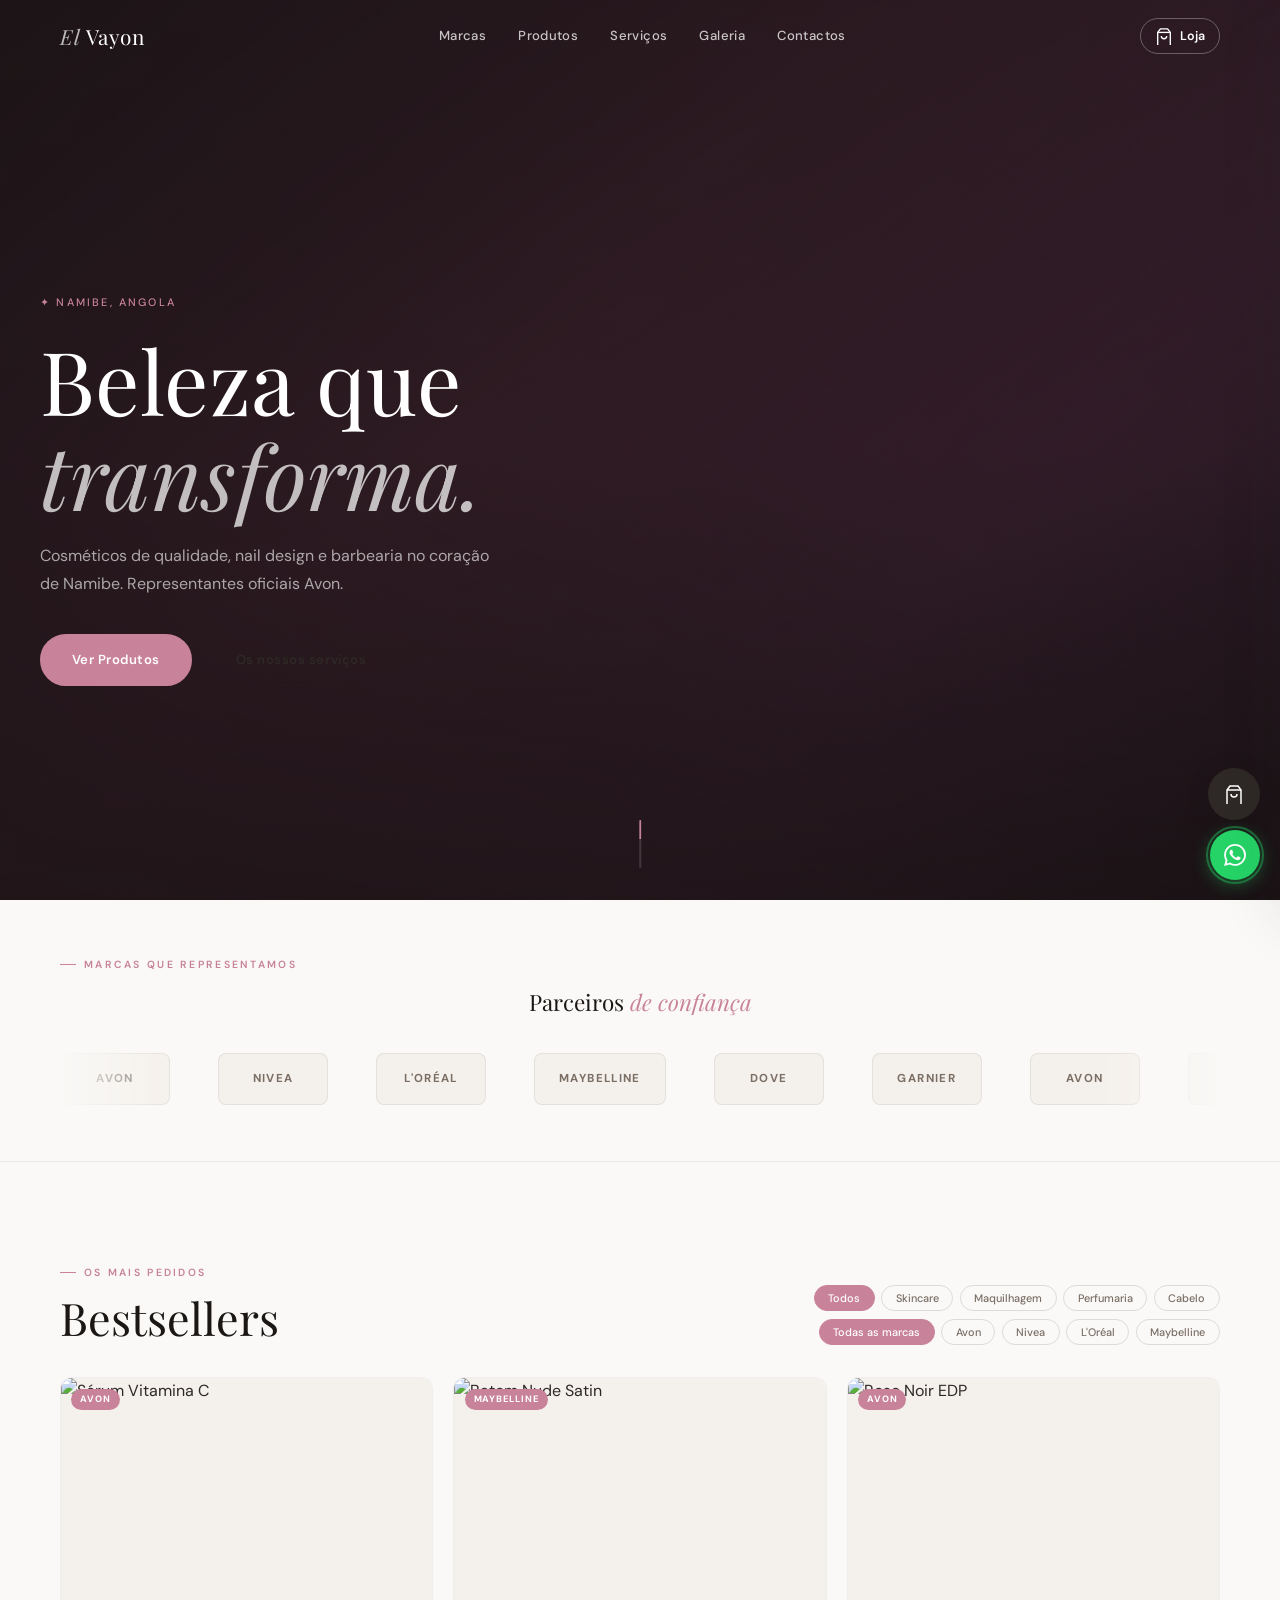
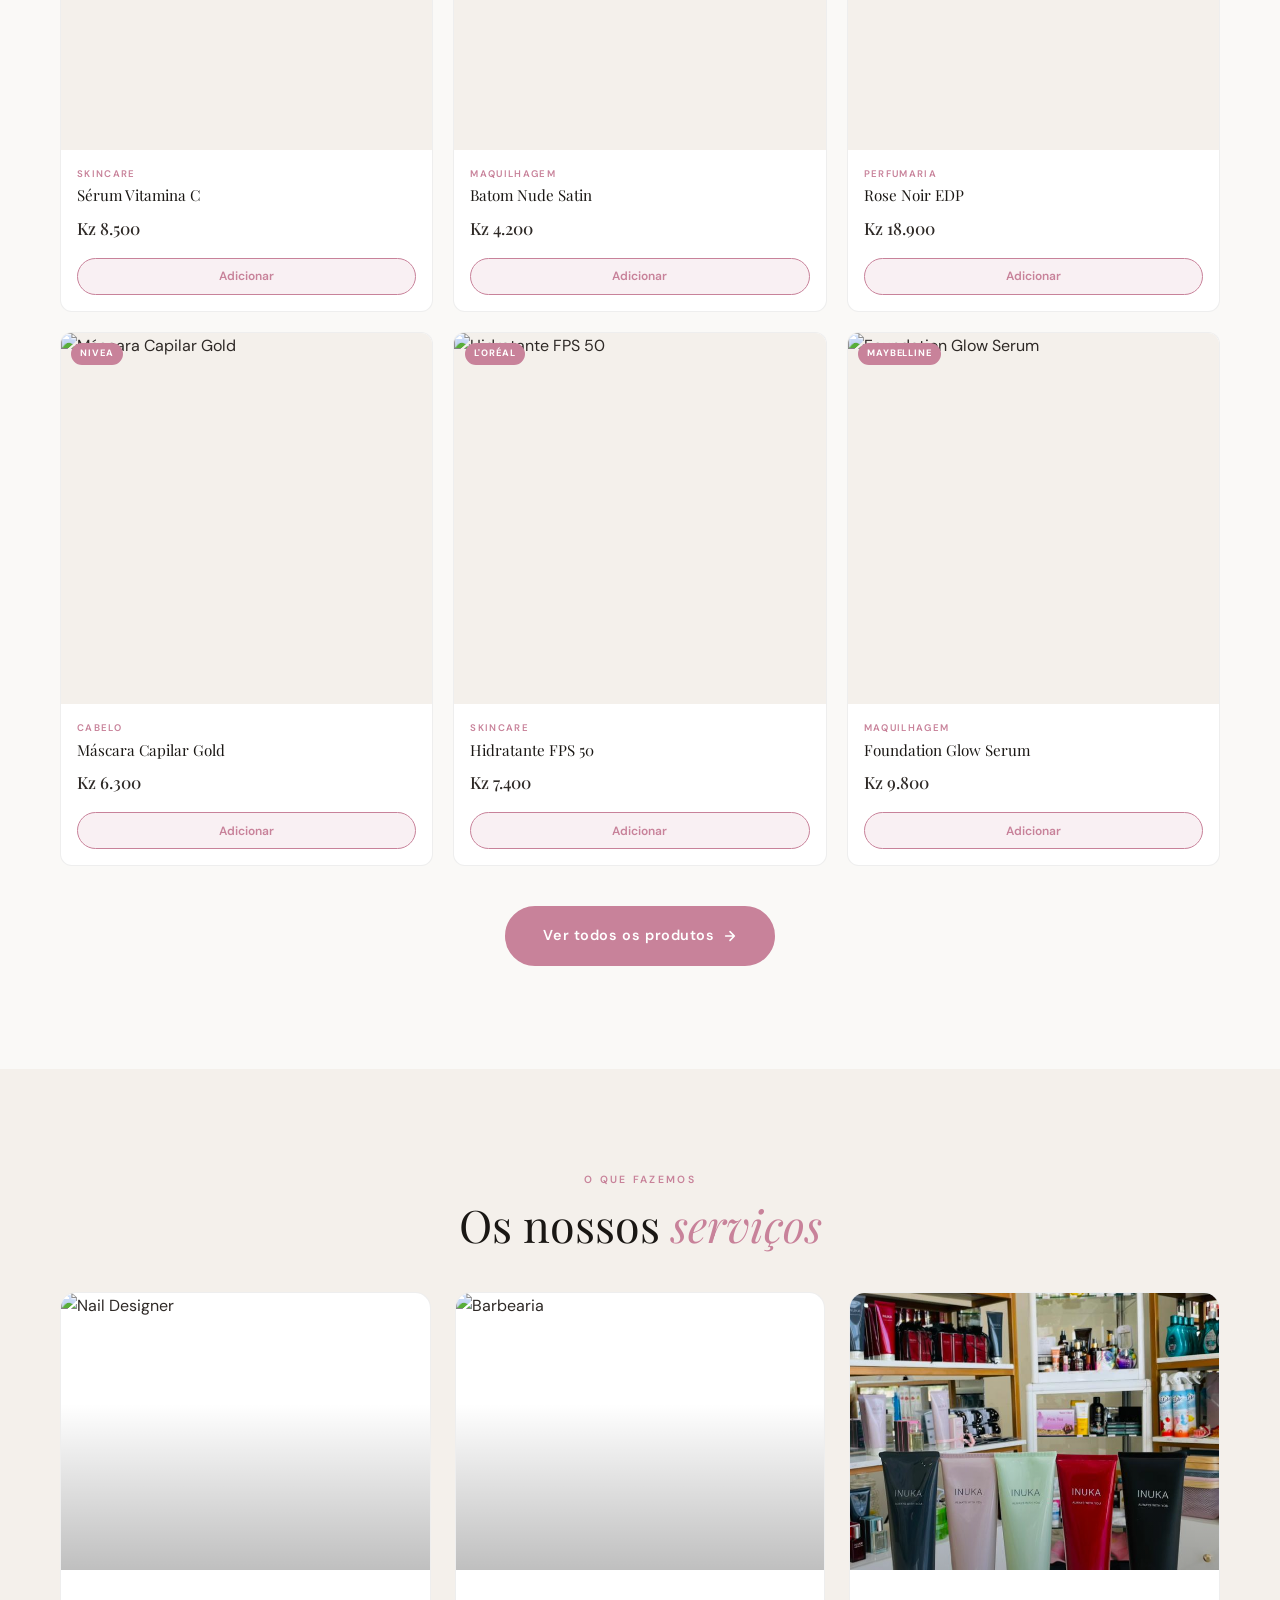
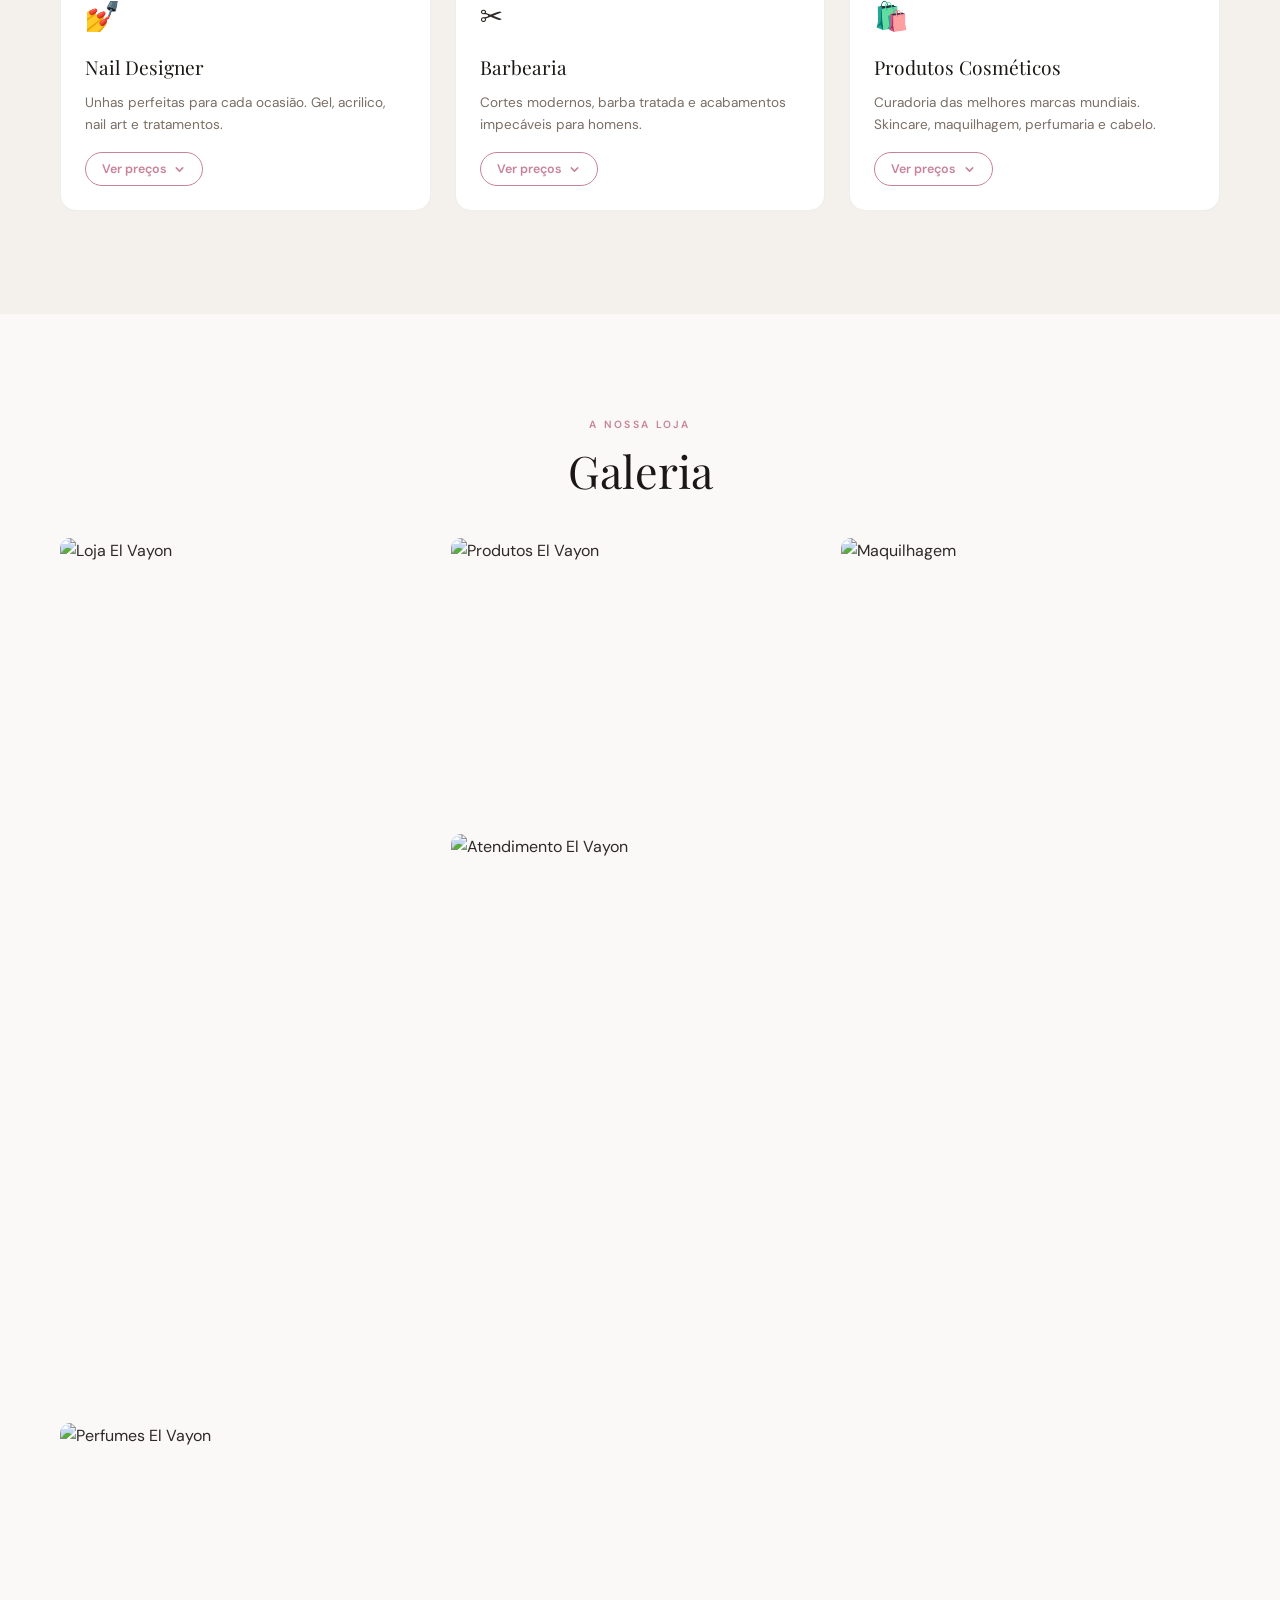
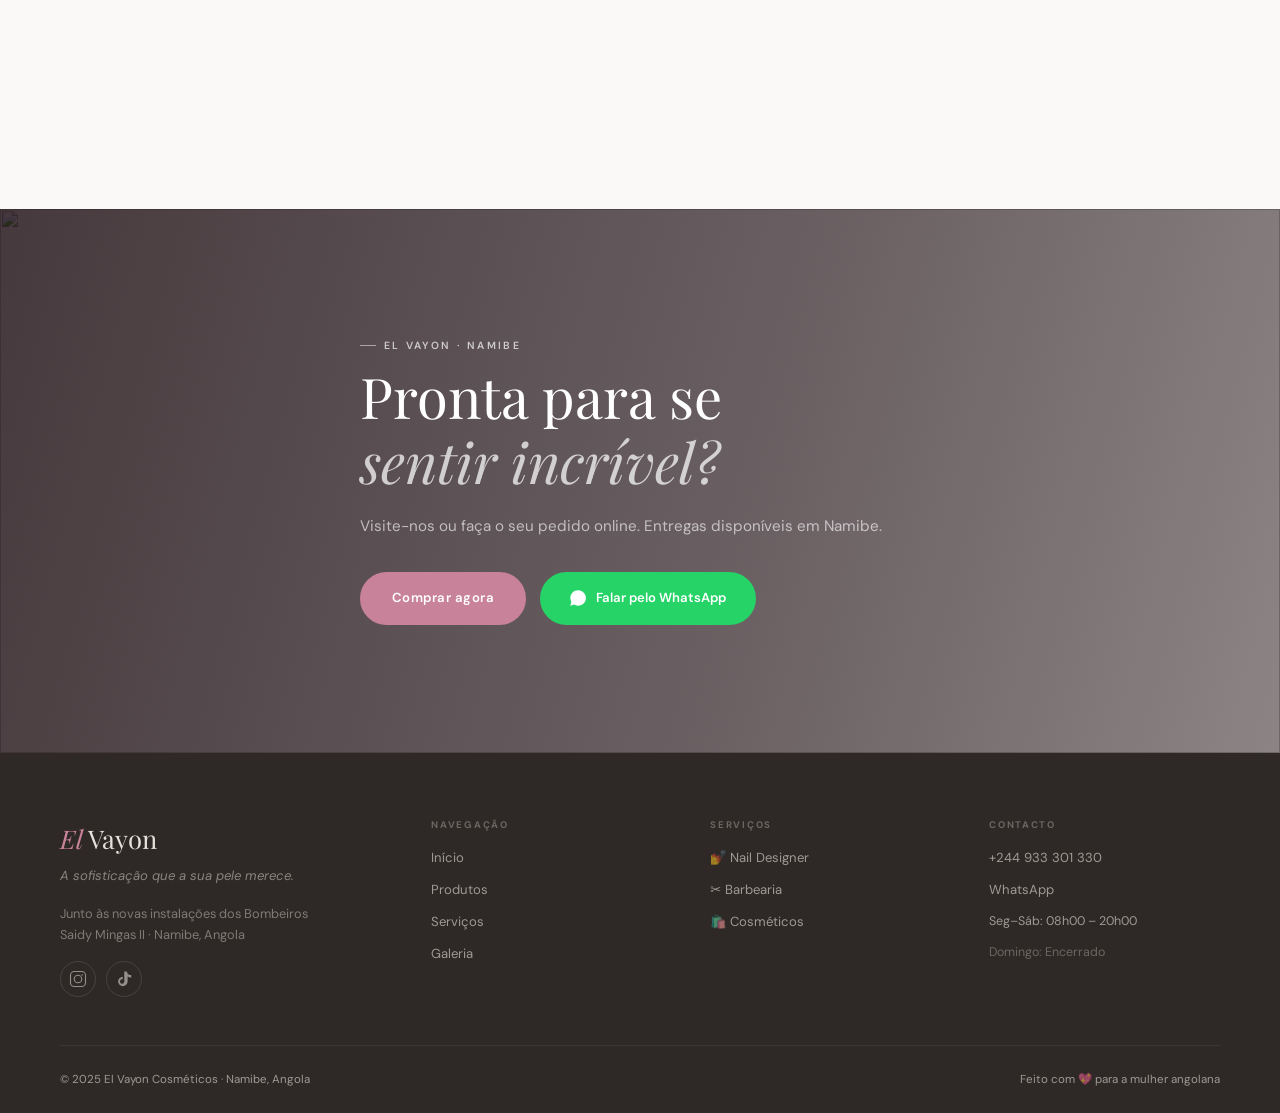
==== commit b4a30656: "asdasdasd2" ====
--- a/index.html
+++ b/index.html
@@ -158,10 +158,10 @@
       <article class="prod-card"
         data-cat="maquilhagem" data-brand="maybelline" data-id="2"
         data-name="Batom Nude Satin" data-price="4200"
-        data-img="https://images.unsplash.com/photo-1512207736890-6ffed8a84e8d?w=400&q=80"
+        data-img="https://brunatavares.vtexassets.com/arquivos/ids/162272/GABRIELA.jpg?v=639093619710630000"
         data-desc="Batom com acabamento acetinado de longa duração. Tom nude rosé.">
         <div class="prod-card__img">
-          <img src="https://images.unsplash.com/photo-1512207736890-6ffed8a84e8d?w=400&q=80" alt="Batom Nude Satin" loading="lazy"/>
+          <img src="https://brunatavares.vtexassets.com/arquivos/ids/162272/GABRIELA.jpg?v=639093619710630000" alt="Batom Nude Satin" loading="lazy"/>
           <div class="prod-card__badge">Maybelline</div>
           <button class="prod-card__quick" data-action="quickadd" aria-label="Adicionar Batom Nude ao carrinho">
             <svg viewBox="0 0 20 20" fill="none" width="16" stroke="currentColor" stroke-width="1.8" aria-hidden="true"><path d="M10 4v12M4 10h12"/></svg>
@@ -181,7 +181,7 @@
         data-img="https://images.unsplash.com/photo-1541643600914-78b084683702?w=400&q=80"
         data-desc="Fragrância floral-oriental. Notas de rosa, sândalo e âmbar. 50ml.">
         <div class="prod-card__img">
-          <img src="https://images.unsplash.com/photo-1541643600914-78b084683702?w=400&q=80" alt="Rose Noir EDP" loading="lazy"/>
+          <img src="https://encrypted-tbn0.gstatic.com/images?q=tbn:ANd9GcRK16He9bOnmNUYBPc4OesMpCA_3NUIgJw6TQ&s" alt="Rose Noir EDP" loading="lazy"/>
           <div class="prod-card__badge">Avon</div>
           <button class="prod-card__quick" data-action="quickadd" aria-label="Adicionar Rose Noir ao carrinho">
             <svg viewBox="0 0 20 20" fill="none" width="16" stroke="currentColor" stroke-width="1.8" aria-hidden="true"><path d="M10 4v12M4 10h12"/></svg>
@@ -278,7 +278,7 @@
       <!-- Nail Designer -->
       <div class="servico-card" id="servicoNail">
         <div class="servico-card__img">
-          <!-- SUBSTITUIR: <img src="img/nail.jpg" alt="Nail Designer"/> -->
+          <img src="https://theblanchebeauty.com/cdn/shop/files/nail_design.png?v=1733040432" alt="Nail Designer"/> 
           <div class="servico-card__img-placeholder servico-card__img-placeholder--nail" aria-hidden="true"></div>
           <div class="servico-card__overlay"></div>
         </div>
@@ -312,7 +312,7 @@
       <!-- Barbearia -->
       <div class="servico-card" id="servicoBarbearia">
         <div class="servico-card__img">
-          <!-- SUBSTITUIR: <img src="img/barbearia.jpg" alt="Barbearia"/> -->
+         <img src="https://encrypted-tbn0.gstatic.com/images?q=tbn:ANd9GcRAhy2WcsMW1bz82VrS3qznmFVtX74KEKVKRw&s" alt="Barbearia"/> 
           <div class="servico-card__img-placeholder servico-card__img-placeholder--barber" aria-hidden="true"></div>
           <div class="servico-card__overlay"></div>
         </div>
@@ -346,7 +346,7 @@
       <!-- Produtos Cosméticos -->
       <div class="servico-card" id="servicoCosmeticos">
         <div class="servico-card__img">
-          <!-- SUBSTITUIR: <img src="img/cosmeticos.jpg" alt="Cosméticos"/> -->
+           <img src="img/17.jpeg" alt="Cosméticos"/> 
           <div class="servico-card__img-placeholder servico-card__img-placeholder--cosm" aria-hidden="true"></div>
           <div class="servico-card__overlay"></div>
         </div>
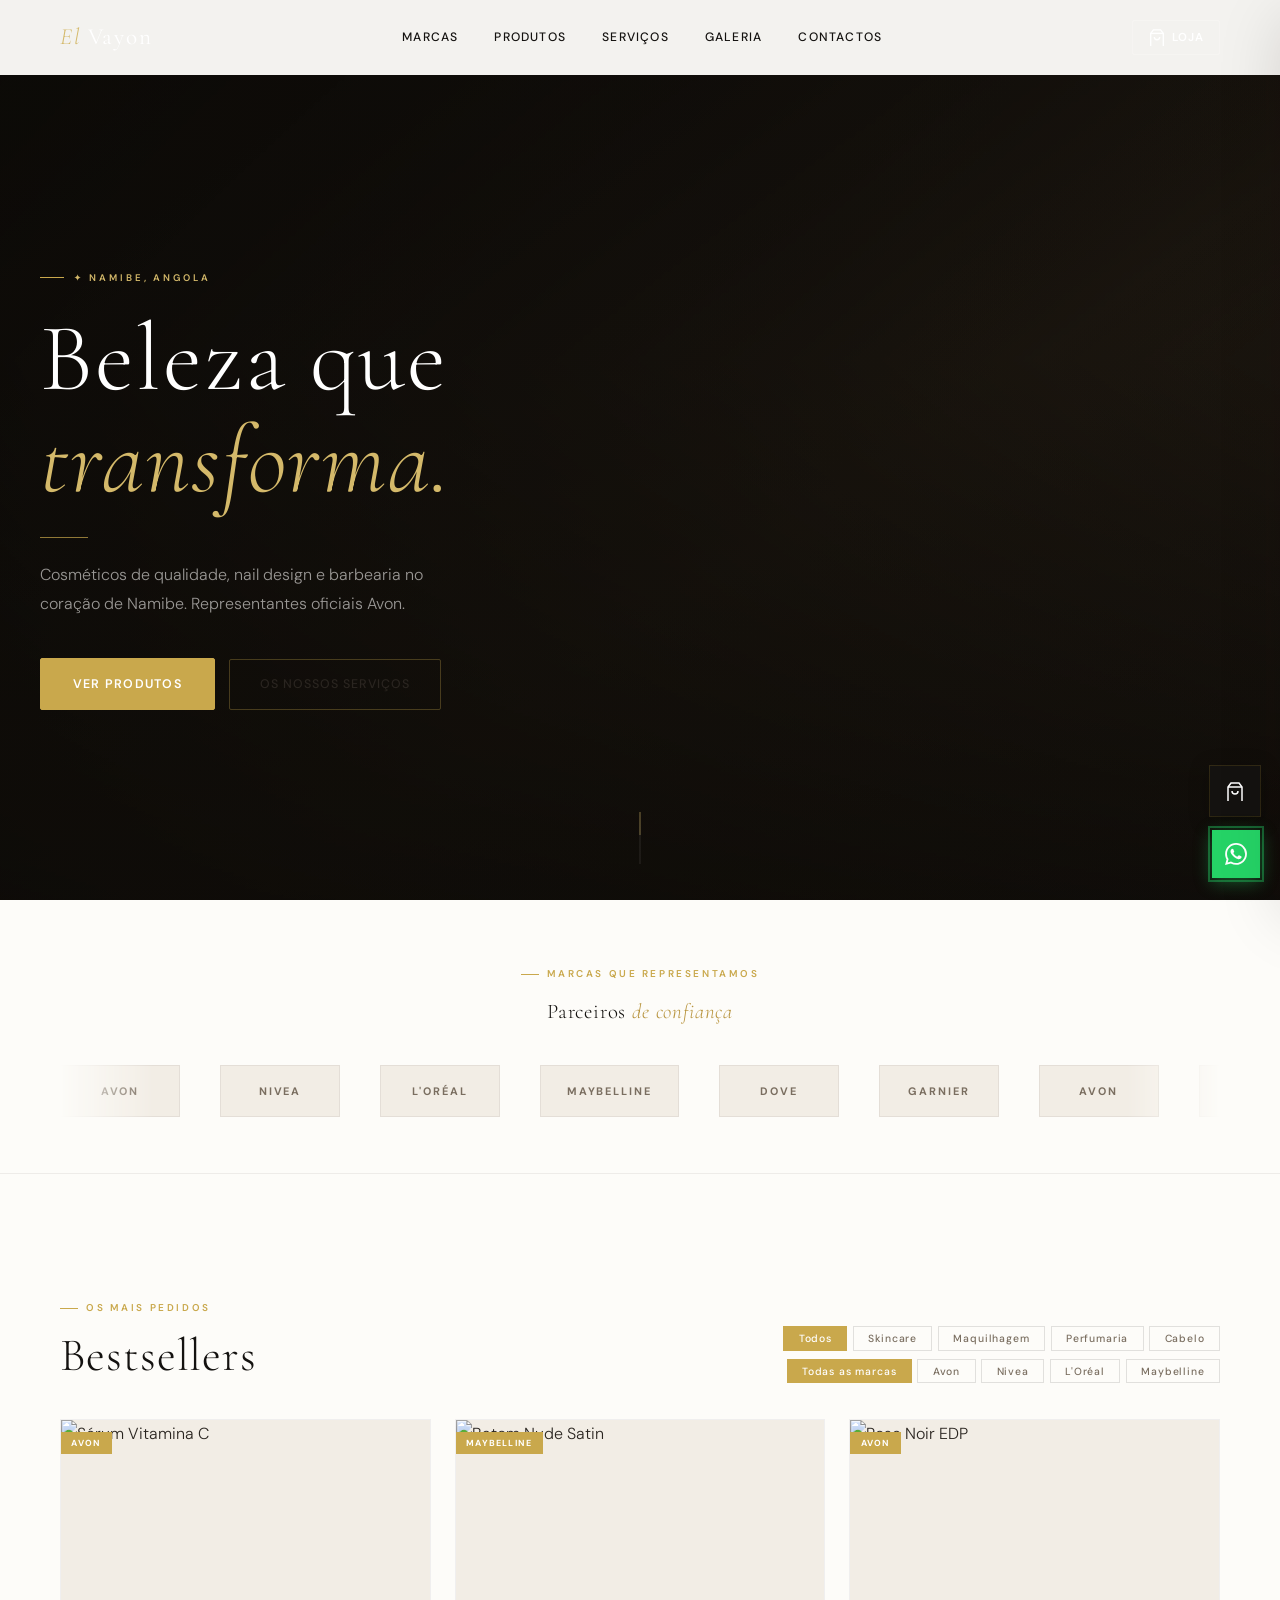
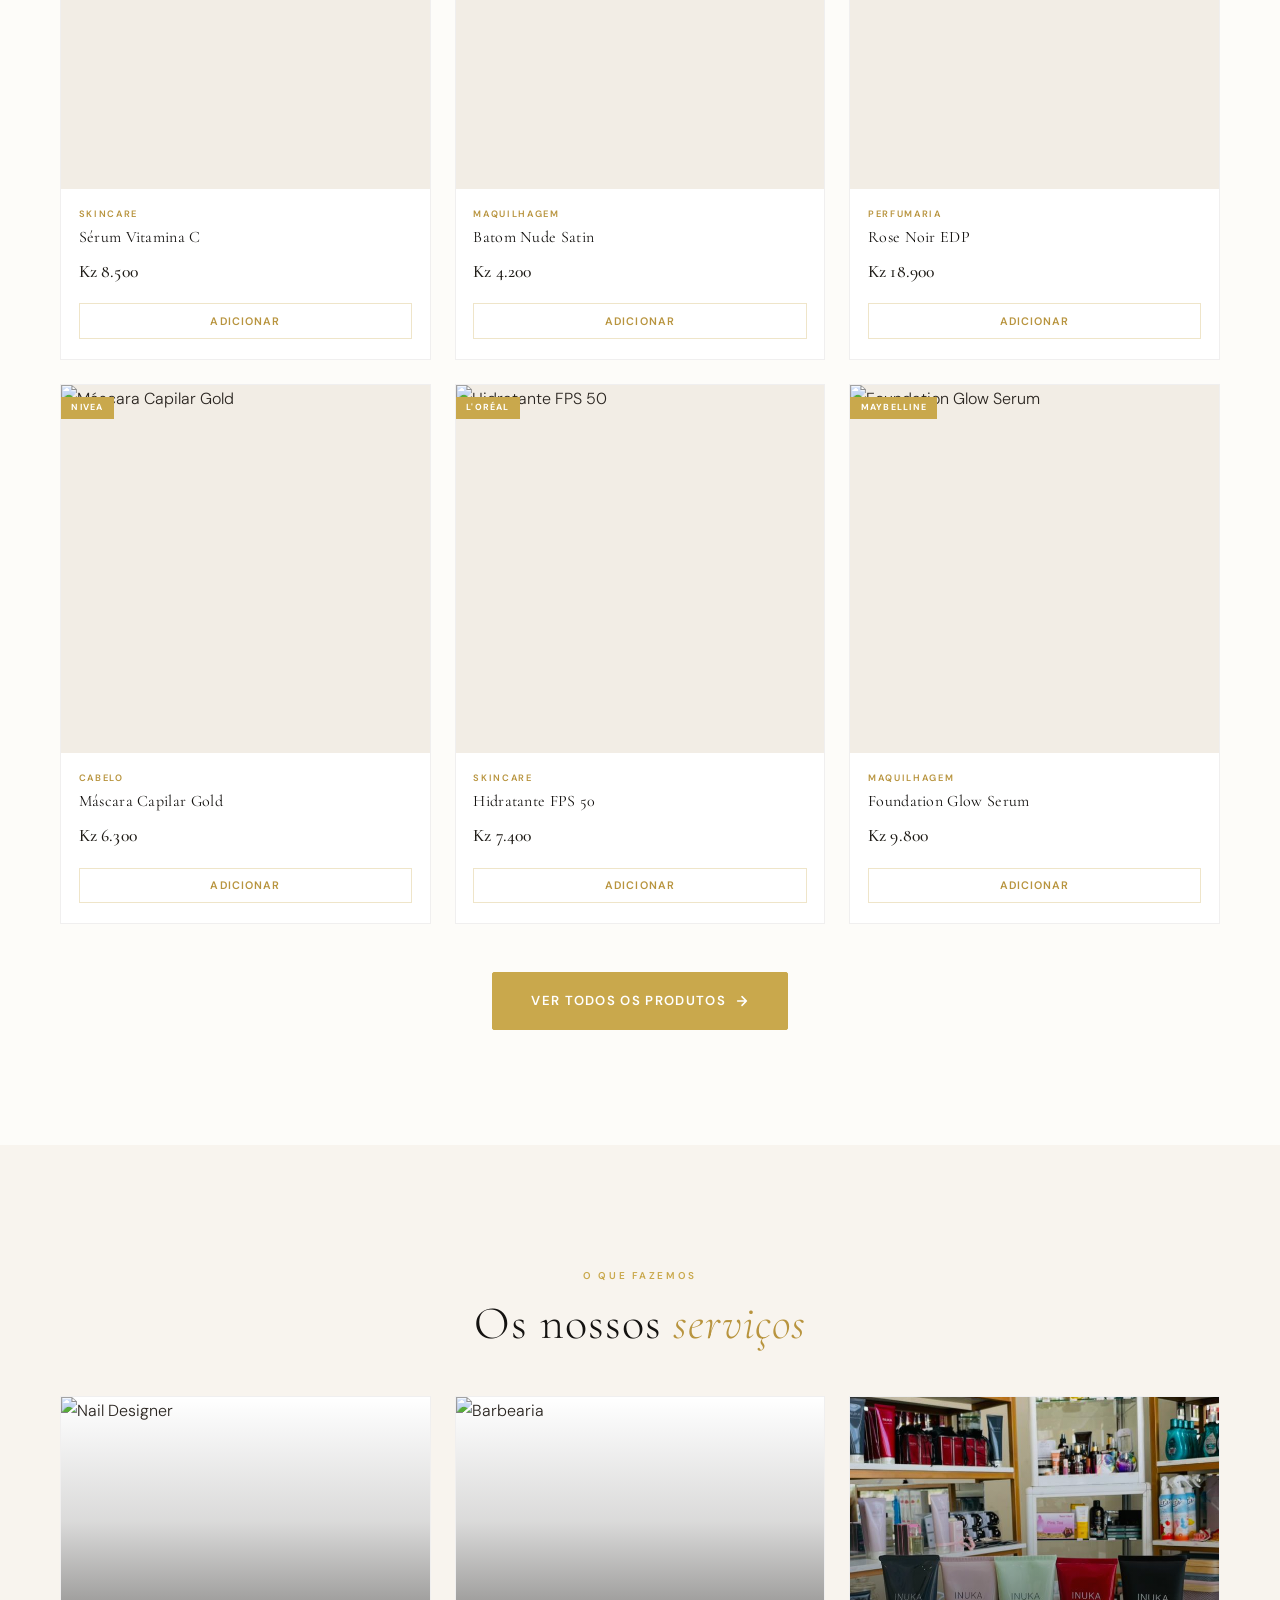
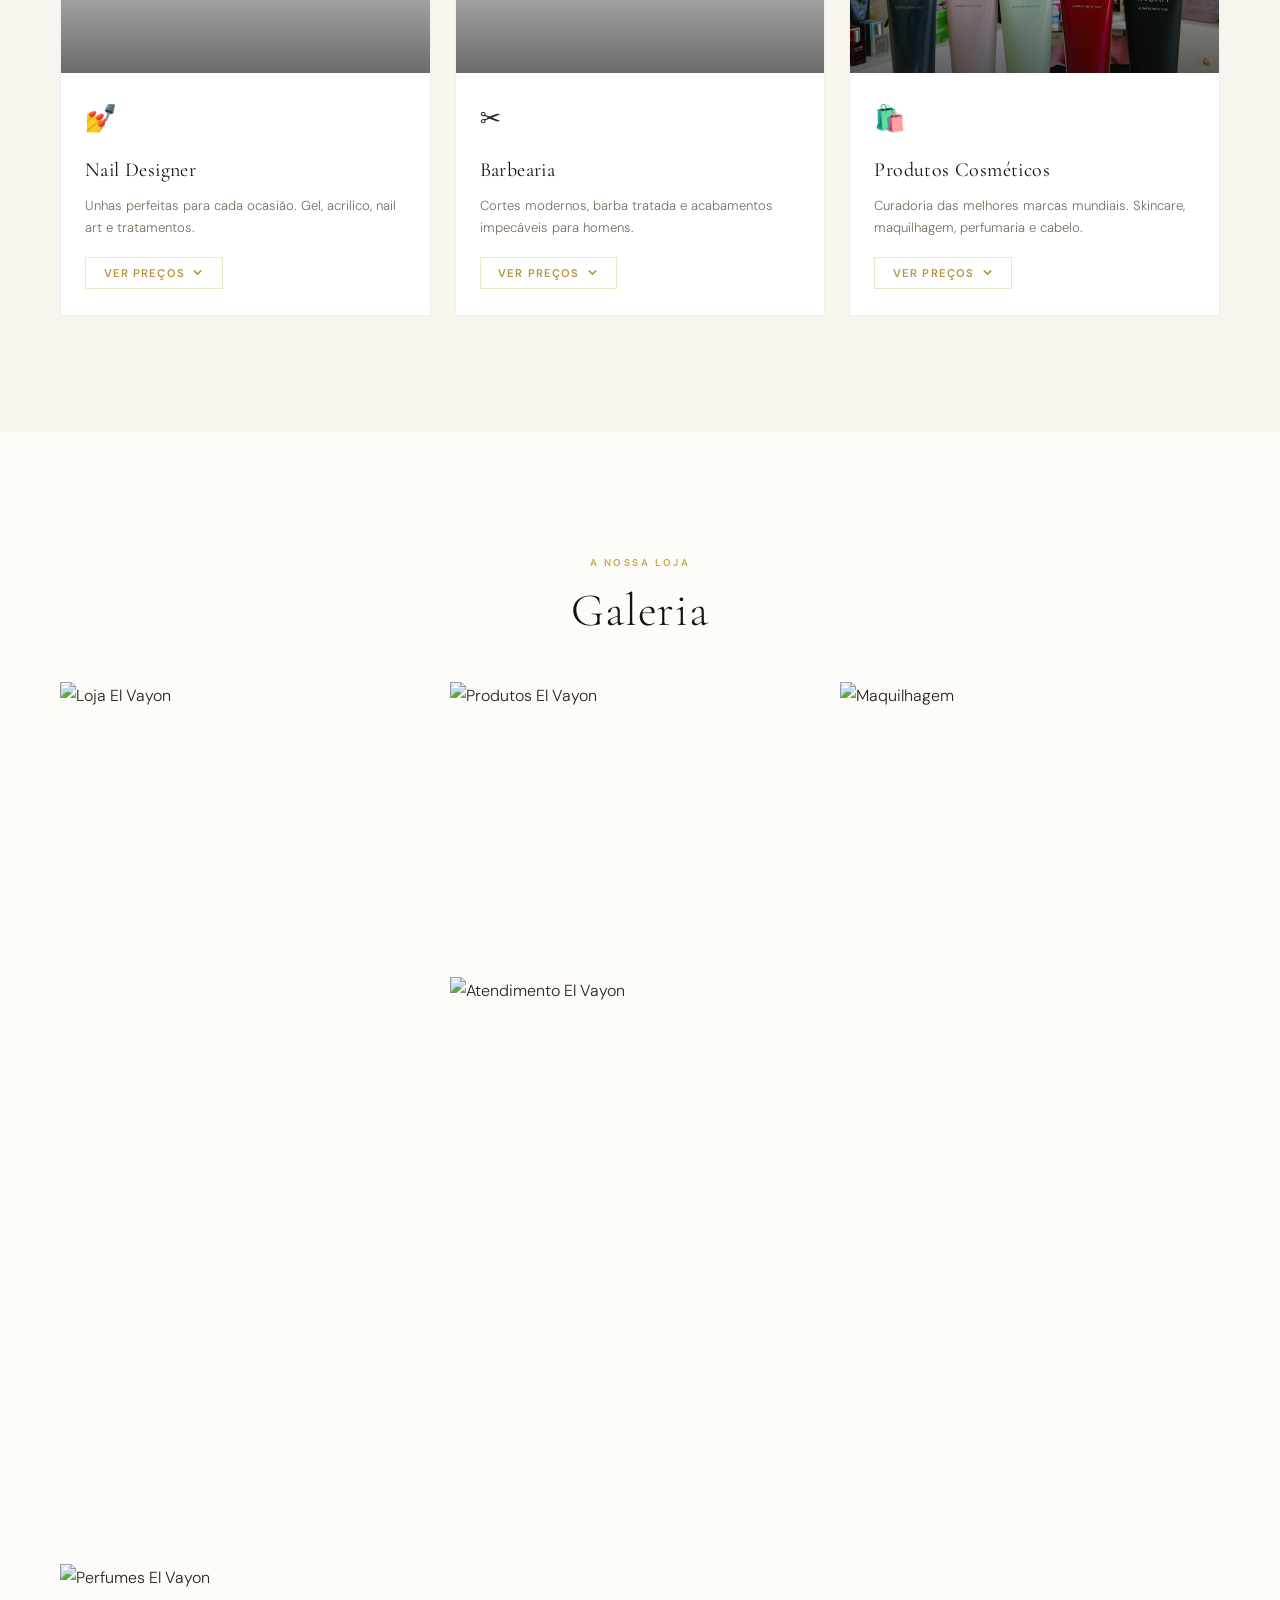
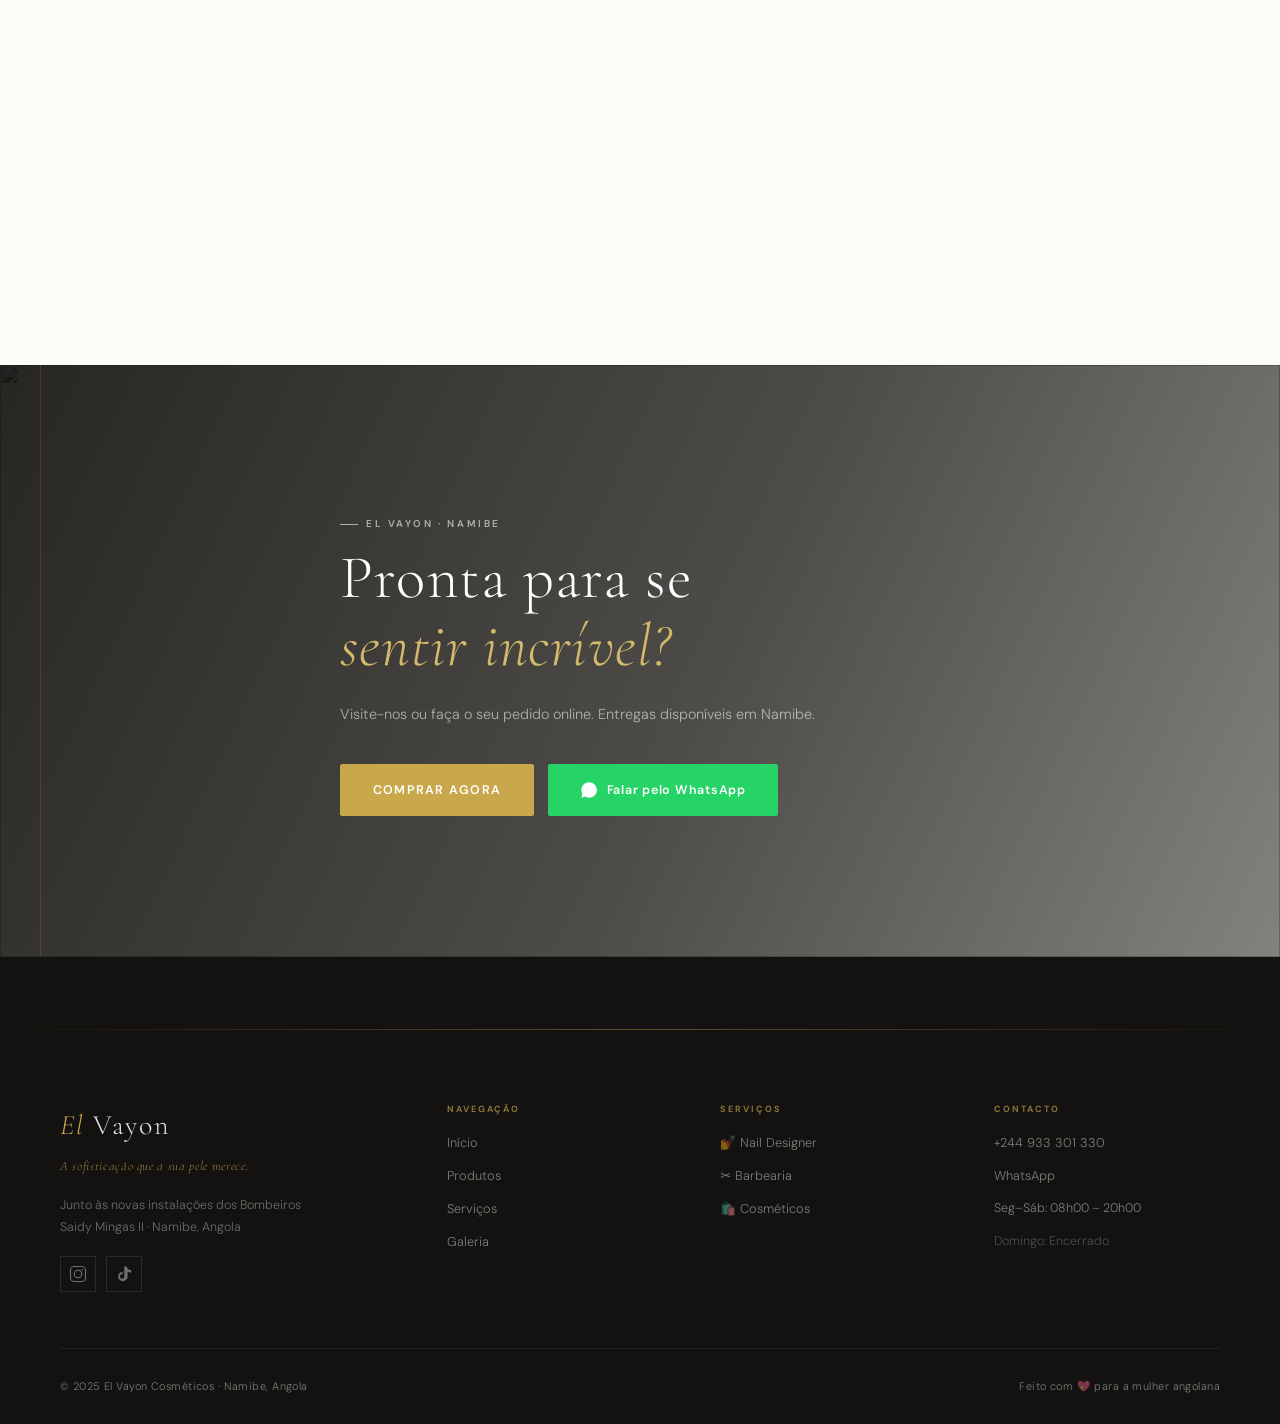
==== commit 0a337b6f: "link do produtos atualizado" ====
--- a/index.html
+++ b/index.html
@@ -22,7 +22,7 @@
 
     <nav class="nav__menu" id="navMenu" aria-label="Menu principal">
       <a href="#parceiros" class="nav__link">Marcas</a>
-      <a href="#produtos-home" class="nav__link">Produtos</a>
+      <a href="produtos.html" class="nav__link">Produtos</a>
       <a href="#servicos" class="nav__link">Serviços</a>
       <a href="#galeria" class="nav__link">Galeria</a>
       <a href="#contactos" class="nav__link">Contactos</a>
--- a/elvayon.css
+++ b/elvayon.css
@@ -1,165 +1,320 @@
 /* ═══════════════════════════════════════════════════
-   EL VAYON — elvayon.css
-   Modern Feminine · Rose · Champagne · Near-Black
-   DM Sans + Playfair Display
+   EL VAYON COSMÉTICOS — elvayon.css
+   "Essências Sublime"
+   Paleta: Dourado · Marfim · Bege · Preto
+   Inspiração: INUKA · Sofisticado · Elegante
+   Tipografia: Cormorant Garamond + DM Sans
    ═══════════════════════════════════════════════════ */
 
+/* ── GOOGLE FONTS ───────────────────────────────── */
+@import url("https://fonts.googleapis.com/css2?family=Cormorant+Garamond:ital,wght@0,300;0,400;0,500;0,600;1,300;1,400;1,500&family=DM+Sans:wght@300;400;500;600&display=swap");
+
 :root {
-  /* ── Palette ── */
-  --bg:          #FAF9F7;
-  --surface:     #F4F0EB;
-  --surface-2:   #EDE7DF;
-  --rose:        #C8829A;
-  --rose-lt:     rgba(200,130,154,0.12);
-  --rose-dark:   #A8607A;
-  --gold:        #B8916A;
-  --gold-lt:     rgba(184,145,106,0.15);
-  --ink:         #1A1714;
-  --ink-2:       #2E2926;
-  --text:        #2E2926;
-  --text-muted:  #7A6E65;
-  --text-dim:    #B0A69C;
-  --border:      rgba(46,41,38,0.08);
-  --border-2:    rgba(46,41,38,0.14);
-  --white:       #FFFFFF;
-  --wa:          #25D366;
-
-  /* ── Fonts ── */
-  --serif: 'Playfair Display', Georgia, serif;
-  --sans:  'DM Sans', system-ui, sans-serif;
-
-  /* ── Ease ── */
+  /* ── Paleta da marca ──────────────────────────── */
+  /* Fundos */
+  --bg: #fdfcf9; /* marfim quente — base de tudo */
+  --bg-warm: #f8f4ee; /* bege claro — secções alternas */
+  --surface: #f2ede5; /* bege médio — cards, sidebar */
+  --surface-2: #eae3d8; /* bege escuro — hover, badges */
+
+  /* Dourado — cor principal de marca */
+  --gold: #c9a84c; /* dourado vivo — CTAs, destaques */
+  --gold-2: #b8943e; /* dourado escuro — hover */
+  --gold-3: #d4b96a; /* dourado claro — gradientes */
+  --gold-pale: #f5edd6; /* dourado muito claro — backgrounds */
+  --gold-lt: rgba(201, 168, 76, 0.14);
+
+  /* Preto/Carvão — tipografia e contraste */
+  --ink: #141210; /* preto quente — títulos */
+  --ink-2: #1e1b16; /* carvão — corpo de texto */
+  --text: #2a2520; /* texto principal */
+  --text-muted: #7a6e60; /* texto secundário */
+  --text-dim: #b5a898; /* texto placeholder/dim */
+
+  /* Bordas */
+  --border: rgba(42, 37, 32, 0.07);
+  --border-2: rgba(42, 37, 32, 0.13);
+  --border-gold: rgba(201, 168, 76, 0.3);
+
+  /* Branco */
+  --white: #ffffff;
+
+  /* Funcional */
+  --wa: #25d366;
+  --error: #c0392b;
+
+  /* ── Tipografia ─────────────────────────────── */
+  --serif: "Cormorant Garamond", "Playfair Display", Georgia, serif;
+  --sans: "DM Sans", system-ui, -apple-system, sans-serif;
+
+  /* ── Movimento ──────────────────────────────── */
   --ease: cubic-bezier(0.4, 0, 0.2, 1);
   --spring: cubic-bezier(0.34, 1.56, 0.64, 1);
-
-  /* ── Shadows ── */
-  --sh-sm: 0 2px 12px rgba(46,41,38,0.06);
-  --sh-md: 0 6px 28px rgba(46,41,38,0.10);
-  --sh-lg: 0 16px 56px rgba(46,41,38,0.13);
-}
-
-/* ── RESET ─────────────────────────────────────── */
-*, *::before, *::after { box-sizing: border-box; margin: 0; padding: 0; }
-html { scroll-behavior: smooth; font-size: 16px; -webkit-text-size-adjust: 100%; }
+  --luxe: cubic-bezier(0.22, 1, 0.36, 1);
+
+  /* ── Sombras ────────────────────────────────── */
+  --sh-sm: 0 2px 14px rgba(20, 18, 12, 0.06);
+  --sh-md: 0 6px 32px rgba(20, 18, 12, 0.1);
+  --sh-lg: 0 18px 60px rgba(20, 18, 12, 0.13);
+  --sh-gold: 0 4px 24px rgba(201, 168, 76, 0.25);
+}
+
+/* ══════════════════════════════════════════════════
+   RESET & BASE
+══════════════════════════════════════════════════ */
+*,
+*::before,
+*::after {
+  box-sizing: border-box;
+  margin: 0;
+  padding: 0;
+}
+html {
+  scroll-behavior: smooth;
+  font-size: 16px;
+  -webkit-text-size-adjust: 100%;
+}
 body {
   background: var(--bg);
   color: var(--text);
   font-family: var(--sans);
-  font-weight: 400;
-  line-height: 1.65;
+  font-weight: 300;
+  line-height: 1.7;
   overflow-x: hidden;
 }
-img  { display: block; width: 100%; height: 100%; object-fit: cover; }
-a    { color: inherit; text-decoration: none; }
-button { cursor: pointer; border: none; background: none; font-family: inherit; color: inherit; }
-ul, ol { list-style: none; }
-input, select, textarea { font-family: inherit; }
-:focus-visible { outline: 2px solid var(--rose); outline-offset: 3px; border-radius: 3px; }
+img {
+  display: block;
+  width: 100%;
+  height: 100%;
+  object-fit: cover;
+}
+a {
+  color: inherit;
+  text-decoration: none;
+}
+button {
+  cursor: pointer;
+  border: none;
+  background: none;
+  font-family: inherit;
+  color: inherit;
+}
+ul,
+ol {
+  list-style: none;
+}
+input,
+select,
+textarea {
+  font-family: inherit;
+}
+:focus-visible {
+  outline: 1.5px solid var(--gold);
+  outline-offset: 3px;
+  border-radius: 2px;
+}
 
 .container {
   max-width: 1240px;
   margin: 0 auto;
-  padding: 0 clamp(1rem, 5vw, 2.5rem);
-}
-
-/* ── TYPOGRAPHY ────────────────────────────────── */
+  padding: 0 clamp(1.1rem, 5vw, 2.5rem);
+}
+
+/* ══════════════════════════════════════════════════
+   TIPOGRAFIA GLOBAL
+══════════════════════════════════════════════════ */
+
+/* Eyebrow — label acima dos títulos */
 .eyebrow {
-  font-size: 0.65rem;
+  display: inline-flex;
+  align-items: center;
+  gap: 0.5rem;
+  font-family: var(--sans);
+  font-size: 0.62rem;
   font-weight: 600;
-  letter-spacing: 0.22em;
+  letter-spacing: 0.26em;
   text-transform: uppercase;
-  color: var(--rose);
-  display: flex;
-  align-items: center;
-  gap: 0.5rem;
-  margin-bottom: 0.65rem;
-}
-.eyebrow::before { content:''; width: 16px; height: 1.5px; background: var(--rose); display: block; flex-shrink: 0; }
-.eyebrow--light { color: rgba(255,255,255,0.7); }
-.eyebrow--light::before { background: rgba(255,255,255,0.5); }
-.eyebrow--center { justify-content: center; }
-.eyebrow--center::before { display: none; }
-
+  color: var(--gold);
+  margin-bottom: 0.7rem;
+}
+.eyebrow::before {
+  content: "";
+  display: block;
+  width: 18px;
+  height: 1px;
+  background: currentColor;
+  flex-shrink: 0;
+}
+.eyebrow--light {
+  color: rgba(253, 252, 249, 0.6);
+}
+.eyebrow--center {
+  justify-content: center;
+}
+.eyebrow--center::before {
+  display: none;
+}
+
+/* Section title */
 .section-title {
   font-family: var(--serif);
-  font-size: clamp(1.75rem, 4vw, 2.8rem);
-  font-weight: 400;
+  font-size: clamp(1.85rem, 4vw, 2.9rem);
+  font-weight: 300;
+  letter-spacing: 0.02em;
   line-height: 1.2;
   color: var(--ink);
 }
-.section-title em { font-style: italic; color: var(--rose); }
-
-.section-head { margin-bottom: 2.5rem; }
-.section-head--center { text-align: center; }
-.section-head--center .eyebrow { justify-content: center; }
-.section-head--center .eyebrow::before { display: none; }
-
-/* ── BUTTONS ────────────────────────────────────── */
+.section-title em {
+  font-style: italic;
+  font-weight: 300;
+  color: var(--gold-2);
+}
+
+.section-head {
+  margin-bottom: 2.75rem;
+}
+.section-head--center {
+  text-align: center;
+}
+.section-head--center .eyebrow {
+  justify-content: center;
+}
+.section-head--center .eyebrow::before {
+  display: none;
+}
+
+/* ══════════════════════════════════════════════════
+   BOTÕES
+══════════════════════════════════════════════════ */
+
+/* Botão principal — fundo dourado */
 .btn-primary {
   display: inline-flex;
   align-items: center;
-  gap: 0.5rem;
-  padding: 0.85rem 1.85rem;
+  gap: 0.55rem;
+  padding: 0.9rem 2rem;
   font-family: var(--sans);
+  font-size: 0.78rem;
+  font-weight: 600;
+  letter-spacing: 0.1em;
+  text-transform: uppercase;
+  background: var(--gold);
+  color: var(--white);
+  border: 1.5px solid var(--gold);
+  border-radius: 2px;
+  transition:
+    background 0.28s var(--ease),
+    border-color 0.28s,
+    transform 0.2s,
+    box-shadow 0.28s;
+  white-space: nowrap;
+  position: relative;
+  overflow: hidden;
+}
+.btn-primary::after {
+  content: "";
+  position: absolute;
+  left: 0;
+  bottom: 0;
+  width: 100%;
+  height: 0;
+  background: var(--gold-);
+  color: var(--white);
+  transition: height 0.32s var(--ease);
+  z-index: 0;
+}
+.btn-primary:hover::after {
+  height: 100%;
+}
+.btn-primary > * {
+  position: relative;
+  z-index: 1;
+}
+.btn-primary:hover {
+  transform: translateY(-1px);
+  box-shadow: var(--sh-gold);
+}
+.btn-primary--lg {
+  padding: 1.05rem 2.4rem;
   font-size: 0.82rem;
-  font-weight: 600;
-  letter-spacing: 0.04em;
-  background: var(--rose);
-  color: var(--white);
-  border-radius: 100px;
-  border: 2px solid var(--rose);
-  transition: background 0.25s, transform 0.2s, box-shadow 0.25s;
-  white-space: nowrap;
-  cursor: pointer;
-}
-.btn-primary:hover { background: var(--rose-dark); border-color: var(--rose-dark); transform: translateY(-1px); box-shadow: 0 6px 20px rgba(200,130,154,0.35); }
-.btn-primary--lg { padding: 1rem 2.25rem; font-size: 0.9rem; }
-
+}
+
+/* Botão fantasma — borda dourada */
 .btn-ghost {
   display: inline-flex;
   align-items: center;
   gap: 0.5rem;
-  padding: 0.85rem 1.85rem;
-  font-size: 0.82rem;
-  font-weight: 600;
-  letter-spacing: 0.04em;
-  border: 1.5px solid var(--border-2);
-  border-radius: 100px;
+  padding: 0.88rem 1.9rem;
+  font-family: var(--sans);
+  font-size: 0.78rem;
+  font-weight: 500;
+  letter-spacing: 0.08em;
+  text-transform: uppercase;
+  border: 1px solid var(--border-gold);
   color: var(--text);
-  transition: border-color 0.25s, color 0.25s, background 0.25s;
-}
-.btn-ghost:hover { border-color: var(--rose); color: var(--rose); background: var(--rose-lt); }
-
+  background: transparent;
+  border-radius: 2px;
+  transition:
+    border-color 0.25s,
+    color 0.25s,
+    background 0.25s;
+}
+.btn-ghost:hover {
+  border-color: var(--gold);
+  color: var(--gold);
+  background: var(--gold-lt);
+}
+
+/* Botão WhatsApp */
 .btn-wa {
   display: inline-flex;
   align-items: center;
   gap: 0.55rem;
-  padding: 0.85rem 1.85rem;
-  font-size: 0.82rem;
+  padding: 0.9rem 2rem;
+  font-family: var(--sans);
+  font-size: 0.78rem;
   font-weight: 600;
+  letter-spacing: 0.06em;
   background: var(--wa);
   color: var(--white);
-  border-radius: 100px;
-  transition: background 0.25s, transform 0.2s;
-}
-.btn-wa:hover { background: #1db857; transform: translateY(-1px); }
-
-/* ═══════════════════════════════════════════════════
-   NAV
-═══════════════════════════════════════════════════ */
+  border-radius: 2px;
+  transition:
+    background 0.25s,
+    transform 0.2s;
+}
+.btn-wa:hover {
+  background: #1da851;
+  transform: translateY(-1px);
+}
+
+/* ══════════════════════════════════════════════════
+   NAVBAR
+══════════════════════════════════════════════════ */
 .nav {
-  position: fixed; top: 0; left: 0; right: 0;
+  position: fixed;
+  top: 0;
+  left: 0;
+  right: 0;
   z-index: 500;
-  transition: background 0.4s, box-shadow 0.4s, padding 0.4s;
-  padding: 1.15rem 0;
-}
+  padding: 1.1rem 0;
+   background: rgba(253, 252, 249, 0.96);
+  transition:
+    background 0.45s var(--ease),
+    box-shadow 0.45s,
+    padding 0.4s;
+}
+
+/* Scrolled state — fundo marfim com blur */
 .nav.scrolled {
-  background: rgba(250,249,247,0.95);
-  backdrop-filter: blur(18px);
-  -webkit-backdrop-filter: blur(18px);
-  box-shadow: var(--sh-sm);
-  padding: 0.75rem 0;
-}
+  background: rgba(253, 252, 249, 0.96);
+  backdrop-filter: blur(20px);
+  -webkit-backdrop-filter: blur(20px);
+  box-shadow:
+    0 1px 0 var(--border),
+    var(--sh-sm);
+  padding: 0.7rem 0;
+}
+
 .nav__inner {
   display: grid;
   grid-template-columns: auto 1fr auto;
@@ -167,127 +322,222 @@
   gap: 1.5rem;
   max-width: 1240px;
   margin: 0 auto;
-  padding: 0 clamp(1rem, 5vw, 2.5rem);
+  padding: 0 clamp(1.1rem, 5vw, 2.5rem);
 }
 
 /* Logo */
 .nav__logo-text {
   font-family: var(--serif);
-  font-size: 1.3rem;
+  font-size: 1.45rem;
   font-weight: 400;
+  letter-spacing: 0.08em;
   color: var(--white);
-  letter-spacing: 0.04em;
   transition: color 0.35s;
   white-space: nowrap;
 }
-.nav__logo-text em { font-style: italic; color: rgba(255,255,255,0.7); }
-.nav.scrolled .nav__logo-text { color: var(--ink); }
-.nav.scrolled .nav__logo-text em { color: var(--rose); }
-
-.nav__logo-img { height: 40px; width: auto; object-fit: contain; }
-
-/* Menu */
+.nav__logo-text em {
+  font-style: italic;
+  color: var(--gold-3);
+  font-weight: 300;
+}
+.nav.scrolled .nav__logo-text {
+  color: var(--ink);
+}
+.nav.scrolled .nav__logo-text em {
+  color: var(--gold);
+}
+
+.nav__logo-img {
+  height: 40px;
+  width: auto;
+  object-fit: contain;
+}
+
+/* Links de menu */
 .nav__menu {
   display: flex;
   align-items: center;
   justify-content: center;
-  gap: 2rem;
+  gap: 2.25rem;
 }
 .nav__link {
-  font-size: 0.82rem;
+  font-family: var(--sans);
+  font-size: 0.76rem;
   font-weight: 500;
-  color: rgba(255,255,255,0.75);
-  letter-spacing: 0.03em;
+  letter-spacing: 0.1em;
+  text-transform: uppercase;
+  color: var(--ink);
   position: relative;
   transition: color 0.25s;
 }
 .nav__link::after {
-  content: '';
+  content: "";
   position: absolute;
-  bottom: -2px; left: 0; right: 100%;
-  height: 1.5px;
-  background: var(--rose);
-  transition: right 0.3s var(--ease);
-}
-.nav__link:hover, .nav__link--active { color: var(--white); }
-.nav__link:hover::after, .nav__link--active::after { right: 0; }
-.nav.scrolled .nav__link { color: var(--text-muted); }
+  bottom: -3px;
+  left: 0;
+  right: 100%;
+  height: 1px;
+  background: var(--gold);
+  transition: right 0.32s var(--ease);
+}
+.nav__link:hover,
+.nav__link--active {
+  color: var(--text);
+}
+.nav__link:hover::after,
+.nav__link--active::after {
+  right: 0;
+}
+.nav.scrolled .nav__link {
+  color: var(--text-muted);
+}
 .nav.scrolled .nav__link:hover,
-.nav.scrolled .nav__link--active { color: var(--ink); }
-
-/* Right actions */
-.nav__actions { display: flex; align-items: center; gap: 0.75rem; justify-content: flex-end; }
+.nav.scrolled .nav__link--active {
+  color: var(--ink);
+}
+
+/* Acções à direita */
+.nav__actions {
+  display: flex;
+  align-items: center;
+  gap: 0.65rem;
+  justify-content: flex-end;
+}
 
 .nav__shop-btn {
   display: flex;
   align-items: center;
   gap: 0.4rem;
-  font-size: 0.78rem;
+  font-family: var(--sans);
+  font-size: 0.72rem;
   font-weight: 600;
+  letter-spacing: 0.08em;
+  text-transform: uppercase;
   color: var(--white);
-  border: 1.5px solid rgba(255,255,255,0.3);
-  padding: 0.4rem 0.9rem;
-  border-radius: 100px;
+  border: 1px solid rgba(253, 252, 249, 0.25);
+  padding: 0.42rem 0.95rem;
+  border-radius: 2px;
   transition: all 0.25s;
 }
-.nav__shop-btn:hover { background: var(--rose); border-color: var(--rose); }
-.nav.scrolled .nav__shop-btn { color: var(--text); border-color: var(--border-2); }
-.nav.scrolled .nav__shop-btn:hover { background: var(--rose); color: var(--white); border-color: var(--rose); }
-
+.nav__shop-btn:hover {
+  background: var(--gold);
+  border-color: var(--gold);
+}
+.nav.scrolled .nav__shop-btn {
+  color: var(--text-muted);
+  border-color: var(--border-2);
+}
+.nav.scrolled .nav__shop-btn:hover {
+  background: var(--gold);
+  color: var(--white);
+  border-color: var(--gold);
+}
+
+/* Botão de carrinho no nav (página produtos) */
 .nav__cart-btn {
   position: relative;
-  width: 38px; height: 38px;
-  display: flex; align-items: center; justify-content: center;
-  border-radius: 50%;
-  color: rgba(255,255,255,0.8);
-  transition: background 0.25s, color 0.25s;
-}
-.nav__cart-btn:hover { background: var(--rose-lt); color: var(--rose); }
-.nav.scrolled .nav__cart-btn { color: var(--text-muted); }
-.nav.scrolled .nav__cart-btn:hover { color: var(--rose); }
+  width: 36px;
+  height: 36px;
+  display: flex;
+  align-items: center;
+  justify-content: center;
+  border-radius: 2px;
+  color: rgba(253, 252, 249, 0.8);
+  transition:
+    background 0.25s,
+    color 0.25s;
+}
+.nav__cart-btn:hover {
+  background: var(--gold-lt);
+  color: var(--gold);
+}
+.nav.scrolled .nav__cart-btn {
+  color: var(--text-muted);
+}
+.nav.scrolled .nav__cart-btn:hover {
+  color: var(--gold);
+}
 
 .nav__cart-count {
   position: absolute;
-  top: -2px; right: -2px;
-  min-width: 17px; height: 17px;
-  background: var(--rose);
+  top: -3px;
+  right: -3px;
+  min-width: 17px;
+  height: 17px;
+  background: var(--gold);
   color: var(--white);
-  border-radius: 50%;
-  font-size: 0.58rem;
+  border-radius: 2px;
+  font-size: 0.56rem;
   font-weight: 700;
-  display: flex; align-items: center; justify-content: center;
+  display: flex;
+  align-items: center;
+  justify-content: center;
+  padding: 0 0.2rem;
   transform: scale(0);
   transition: transform 0.3s var(--spring);
-}
-.nav__cart-count.show { transform: scale(1); }
-
-/* Burger */
+  border: 1.5px solid var(--white);
+}
+.nav__cart-count.show {
+  transform: scale(1);
+}
+
+/* Hamburger — 3 linhas → X */
 .nav__burger {
   display: none;
   flex-direction: column;
   gap: 5px;
-  width: 36px; height: 36px;
+  width: 36px;
+  height: 36px;
   align-items: center;
   justify-content: center;
 }
 .nav__burger span {
   display: block;
-  width: 20px; height: 1.5px;
+  height: 1px;
   background: var(--white);
-  border-radius: 2px;
-  transition: transform 0.35s var(--ease), opacity 0.25s, width 0.3s, background 0.3s;
+  border-radius: 1px;
+  transition:
+    width 0.3s,
+    transform 0.35s var(--ease),
+    opacity 0.25s,
+    background 0.3s;
   transform-origin: center;
 }
-.nav.scrolled .nav__burger span { background: var(--ink); }
-.nav__burger.open span:nth-child(1) { transform: translateY(6.5px) rotate(45deg); }
-.nav__burger.open span:nth-child(2) { opacity: 0; width: 0; }
-.nav__burger.open span:nth-child(3) { transform: translateY(-6.5px) rotate(-45deg); }
-
-.nav__cta-mobile { display: none; }
-
-/* ═══════════════════════════════════════════════════
+.nav__burger span:nth-child(1) {
+  width: 22px;
+}
+.nav__burger span:nth-child(2) {
+  width: 15px;
+}
+.nav__burger span:nth-child(3) {
+  width: 18px;
+}
+.nav.scrolled .nav__burger span {
+  background: var(--ink);
+}
+
+/* Aberto: 3 linhas → X */
+.nav__burger.open span:nth-child(1) {
+  width: 22px;
+  transform: translateY(6px) rotate(45deg);
+}
+.nav__burger.open span:nth-child(2) {
+  opacity: 0;
+  width: 0;
+}
+.nav__burger.open span:nth-child(3) {
+  width: 22px;
+  transform: translateY(-6px) rotate(-45deg);
+}
+
+/* CTA visível apenas no menu mobile */
+.nav__cta-mobile {
+  display: none;
+}
+
+/* ══════════════════════════════════════════════════
    HERO
-═══════════════════════════════════════════════════ */
+══════════════════════════════════════════════════ */
 .hero {
   position: relative;
   min-height: 100svh;
@@ -295,135 +545,272 @@
   align-items: center;
   overflow: hidden;
 }
-.hero__bg { position: absolute; inset: 0; }
-.hero__img { will-change: transform; }
+.hero__bg {
+  position: absolute;
+  inset: 0;
+}
+.hero__img {
+  will-change: transform;
+}
+
+/* Placeholder enquanto imagem real não está disponível */
 .hero__img--placeholder {
-  width: 100%; height: 100%;
-  background: linear-gradient(135deg, #2C1F26 0%, #4A2838 40%, #3D2233 70%, #1A1318 100%);
-}
+  width: 100%;
+  height: 100%;
+  background: linear-gradient(
+    145deg,
+    #0d0b08 0%,
+    #1a1510 35%,
+    #241d14 60%,
+    #1a1510 100%
+  );
+}
+
+/* Véu com gradiente dourado sutil */
 .hero__overlay {
-  position: absolute; inset: 0;
+  position: absolute;
+  inset: 0;
   background:
-    linear-gradient(110deg, rgba(26,18,20,0.75) 0%, rgba(26,18,20,0.5) 55%, rgba(26,18,20,0.2) 100%),
-    linear-gradient(to bottom, rgba(26,18,20,0.3) 0%, transparent 50%, rgba(26,18,20,0.6) 100%);
-}
+    linear-gradient(
+      115deg,
+      rgba(12, 10, 7, 0.82) 0%,
+      rgba(12, 10, 7, 0.55) 55%,
+      rgba(12, 10, 7, 0.25) 100%
+    ),
+    linear-gradient(
+      to bottom,
+      rgba(12, 10, 7, 0.2) 0%,
+      transparent 40%,
+      rgba(12, 10, 7, 0.65) 100%
+    );
+}
+
 .hero__content {
-  position: relative; z-index: 2;
-  padding: 0 clamp(1rem, 5vw, 2.5rem);
+  position: relative;
+  z-index: 2;
+  padding: 0 clamp(1.1rem, 5vw, 2.5rem);
   padding-top: 5rem;
   max-width: min(680px, 100%);
 }
+
 .hero__tag {
-  font-size: 0.68rem;
-  font-weight: 500;
-  letter-spacing: 0.2em;
+  display: flex;
+  align-items: center;
+  gap: 0.6rem;
+  font-family: var(--sans);
+  font-size: 0.6rem;
+  font-weight: 600;
+  letter-spacing: 0.3em;
   text-transform: uppercase;
-  color: var(--rose);
-  margin-bottom: 1.25rem;
-  display: flex;
-  align-items: center;
-  gap: 0.5rem;
-}
+  color: var(--gold-3);
+  margin-bottom: 1.4rem;
+}
+.hero__tag::before {
+  content: "";
+  display: block;
+  width: 24px;
+  height: 1px;
+  background: var(--gold);
+  flex-shrink: 0;
+}
+
 .hero__title {
   font-family: var(--serif);
-  font-size: clamp(3rem, 8vw, 5.5rem);
-  font-weight: 400;
-  line-height: 1.08;
+  font-size: clamp(3.2rem, 8.5vw, 6rem);
+  font-weight: 300;
+  letter-spacing: 0.02em;
+  line-height: 1.06;
   color: var(--white);
-  margin-bottom: 1.25rem;
-}
-.hero__title em { font-style: italic; color: rgba(255,255,255,0.72); display: block; }
+  margin-bottom: 1.4rem;
+}
+.hero__title em {
+  font-style: italic;
+  font-weight: 300;
+  color: var(--gold-3);
+  display: block;
+}
+
+/* Linha dourada fina abaixo do título */
+.hero__title::after {
+  content: "";
+  display: block;
+  width: 48px;
+  height: 1px;
+  background: var(--gold);
+  margin-top: 1.6rem;
+  opacity: 0.7;
+}
+
 .hero__sub {
   font-size: clamp(0.9rem, 2vw, 1rem);
-  color: rgba(255,255,255,0.62);
-  max-width: 460px;
-  line-height: 1.75;
-  margin-bottom: 2.25rem;
-}
-.hero__btns { display: flex; flex-wrap: wrap; gap: 0.85rem; }
-
+  font-weight: 300;
+  color: rgba(253, 252, 249, 0.58);
+  max-width: 440px;
+  line-height: 1.8;
+  margin-bottom: 2.5rem;
+}
+
+.hero__btns {
+  display: flex;
+  flex-wrap: wrap;
+  gap: 0.85rem;
+  align-items: center;
+}
+
+/* Scroll indicator */
 .hero__scroll {
   position: absolute;
-  bottom: 2rem; left: 50%;
+  bottom: 2.25rem;
+  left: 50%;
   transform: translateX(-50%);
   z-index: 2;
-  width: 1.5px; height: 48px;
-  background: rgba(255,255,255,0.15);
-  border-radius: 100px;
+  width: 1px;
+  height: 52px;
+  background: rgba(253, 252, 249, 0.12);
   overflow: hidden;
 }
 .hero__scroll-bar {
-  width: 100%; height: 40%;
-  background: var(--rose);
-  animation: scrollPulse 2.4s ease-in-out infinite;
-}
-@keyframes scrollPulse { 0%,100%{transform:translateY(-100%)} 50%{transform:translateY(250%)} }
-
-/* ═══════════════════════════════════════════════════
-   PARCEIROS
-═══════════════════════════════════════════════════ */
+  width: 100%;
+  height: 45%;
+  background: linear-gradient(to bottom, var(--gold), var(--gold-3));
+  animation: scrollPulse 2.6s ease-in-out infinite;
+}
+@keyframes scrollPulse {
+  0% {
+    transform: translateY(-100%);
+  }
+  50% {
+    transform: translateY(0%);
+  }
+  100% {
+    transform: translateY(250%);
+  }
+}
+
+/* ══════════════════════════════════════════════════
+   PARCEIROS / MARCAS
+══════════════════════════════════════════════════ */
 .parceiros {
   padding: 3.5rem 0;
   border-bottom: 1px solid var(--border);
+  background: var(--bg);
 }
 .parceiros__header {
   text-align: center;
-  margin-bottom: 2rem;
+  margin-bottom: 2.25rem;
 }
 .parceiros__title {
   font-family: var(--serif);
-  font-size: 1.4rem;
-  font-weight: 400;
+  font-size: 1.3rem;
+  font-weight: 300;
+  letter-spacing: 0.04em;
   color: var(--ink);
 }
-.parceiros__title em { font-style: italic; color: var(--rose); }
+.parceiros__title em {
+  font-style: italic;
+  color: var(--gold-2);
+}
+
 .parceiros__track-wrap {
   overflow: hidden;
-  mask-image: linear-gradient(to right, transparent, black 10%, black 90%, transparent);
-  -webkit-mask-image: linear-gradient(to right, transparent, black 10%, black 90%, transparent);
+  mask-image: linear-gradient(
+    to right,
+    transparent,
+    black 8%,
+    black 92%,
+    transparent
+  );
+  -webkit-mask-image: linear-gradient(
+    to right,
+    transparent,
+    black 8%,
+    black 92%,
+    transparent
+  );
 }
 .parceiros__track {
   display: flex;
   align-items: center;
-  gap: 3rem;
+  gap: 2.5rem;
   width: max-content;
-  animation: brandScroll 24s linear infinite;
-}
-@keyframes brandScroll { from { transform: translateX(0); } to { transform: translateX(-50%); } }
-.parceiros__track:hover { animation-play-state: paused; }
+  animation: brandScroll 28s linear infinite;
+}
+@keyframes brandScroll {
+  from {
+    transform: translateX(0);
+  }
+  to {
+    transform: translateX(-50%);
+  }
+}
+.parceiros__track:hover {
+  animation-play-state: paused;
+}
 
 .brand-logo {
   flex-shrink: 0;
   display: flex;
   align-items: center;
   justify-content: center;
-  padding: 0.75rem 1.5rem;
+  padding: 0.7rem 1.6rem;
   background: var(--surface);
-  border-radius: 8px;
   border: 1px solid var(--border);
   height: 52px;
-  min-width: 110px;
-  transition: border-color 0.25s, box-shadow 0.25s;
-}
-.brand-logo:hover { border-color: var(--rose); box-shadow: var(--sh-sm); }
-.brand-logo img { height: 24px; width: auto; object-fit: contain; filter: grayscale(1) opacity(0.6); transition: filter 0.25s; }
-.brand-logo:hover img { filter: none; }
+  min-width: 120px;
+  transition:
+    border-color 0.3s,
+    background 0.3s,
+    box-shadow 0.3s;
+  position: relative;
+}
+.brand-logo::after {
+  content: "";
+  position: absolute;
+  bottom: 0;
+  left: 10%;
+  right: 10%;
+  height: 1.5px;
+  background: var(--gold);
+  transform: scaleX(0);
+  transition: transform 0.3s var(--ease);
+}
+.brand-logo:hover::after {
+  transform: scaleX(1);
+}
+.brand-logo:hover {
+  border-color: var(--border-gold);
+  background: var(--gold-pale);
+  box-shadow: var(--sh-sm);
+}
+.brand-logo img {
+  height: 22px;
+  width: auto;
+  object-fit: contain;
+  filter: grayscale(1) opacity(0.5);
+  transition: filter 0.3s;
+}
+.brand-logo:hover img {
+  filter: none;
+}
 .brand-logo__text {
-  font-size: 0.72rem;
+  font-family: var(--sans);
+  font-size: 0.68rem;
   font-weight: 700;
-  letter-spacing: 0.12em;
+  letter-spacing: 0.18em;
   color: var(--text-muted);
-  transition: color 0.25s;
-}
-.brand-logo:hover .brand-logo__text { color: var(--rose); }
-
-/* ═══════════════════════════════════════════════════
-   PRODUCT CARDS (shared home + page)
-═══════════════════════════════════════════════════ */
+  transition: color 0.3s;
+}
+.brand-logo:hover .brand-logo__text {
+  color: var(--gold-2);
+}
+
+/* ══════════════════════════════════════════════════
+   PRODUCT CARDS
+══════════════════════════════════════════════════ */
 .prod-grid {
   display: grid;
   grid-template-columns: repeat(3, 1fr);
-  gap: 1.25rem;
+  gap: 1.5rem;
 }
 .prod-grid--page {
   grid-template-columns: repeat(3, 1fr);
@@ -432,13 +819,34 @@
 .prod-card {
   background: var(--white);
   border: 1px solid var(--border);
-  border-radius: 12px;
-  overflow: hidden;
   display: flex;
   flex-direction: column;
-  transition: transform 0.3s var(--ease), box-shadow 0.3s, border-color 0.3s;
-}
-.prod-card:hover { transform: translateY(-4px); box-shadow: var(--sh-md); border-color: rgba(200,130,154,0.25); }
+  transition:
+    transform 0.35s var(--ease),
+    box-shadow 0.35s,
+    border-color 0.35s;
+  position: relative;
+}
+.prod-card:hover {
+  transform: translateY(-5px);
+  box-shadow: var(--sh-md);
+  border-color: var(--border-gold);
+}
+
+/* Linha dourada no hover — topo do card */
+.prod-card::before {
+  content: "";
+  position: absolute;
+  top: 0;
+  left: 0;
+  right: 100%;
+  height: 2px;
+  background: var(--gold);
+  transition: right 0.45s var(--luxe);
+}
+.prod-card:hover::before {
+  right: 0;
+}
 
 .prod-card__img {
   position: relative;
@@ -446,94 +854,131 @@
   overflow: hidden;
   background: var(--surface);
 }
-.prod-card__img img { transition: transform 0.7s var(--ease); }
-.prod-card:hover .prod-card__img img { transform: scale(1.06); }
+.prod-card__img img {
+  transition: transform 0.75s var(--ease);
+}
+.prod-card:hover .prod-card__img img {
+  transform: scale(1.07);
+}
 
 .prod-card__badge {
   position: absolute;
-  top: 0.65rem; left: 0.65rem;
+  top: 0.75rem;
+  left: 0;
+  font-family: var(--sans);
+  font-size: 0.55rem;
+  font-weight: 700;
+  letter-spacing: 0.14em;
+  text-transform: uppercase;
+  padding: 0.22rem 0.65rem;
+  background: var(--gold);
+  color: var(--white);
+}
+
+/* Botão + no hover da imagem */
+.prod-card__quick {
+  position: absolute;
+  bottom: 0.75rem;
+  right: 0.75rem;
+  width: 34px;
+  height: 34px;
+  background: var(--white);
+  color: var(--gold-2);
+  display: flex;
+  align-items: center;
+  justify-content: center;
+  box-shadow: var(--sh-sm);
+  opacity: 0;
+  transform: translateY(6px);
+  transition:
+    opacity 0.28s,
+    transform 0.28s var(--spring),
+    background 0.2s;
+}
+.prod-card:hover .prod-card__quick {
+  opacity: 1;
+  transform: none;
+}
+.prod-card__quick:hover {
+  background: var(--gold);
+  color: var(--white);
+}
+
+.prod-card__body {
+  padding: 1.1rem 1.1rem 1.25rem;
+  display: flex;
+  flex-direction: column;
+  gap: 0.28rem;
+  flex: 1;
+}
+.prod-card__cat {
+  font-family: var(--sans);
   font-size: 0.58rem;
-  font-weight: 700;
+  font-weight: 600;
+  letter-spacing: 0.18em;
+  text-transform: uppercase;
+  color: var(--gold-2);
+}
+.prod-card__name {
+  font-family: var(--serif);
+  font-size: 1rem;
+  font-weight: 400;
+  letter-spacing: 0.02em;
+  color: var(--ink);
+  line-height: 1.3;
+}
+.prod-card__desc {
+  font-size: 0.78rem;
+  font-weight: 300;
+  color: var(--text-muted);
+  line-height: 1.55;
+}
+.prod-card__price {
+  font-family: var(--serif);
+  font-size: 1.1rem;
+  font-weight: 500;
+  color: var(--ink-2);
+  margin-top: 0.3rem;
+  letter-spacing: 0.01em;
+}
+.prod-card__add {
+  margin-top: 0.75rem;
+  width: 100%;
+  padding: 0.6rem 1rem;
+  font-family: var(--sans);
+  font-size: 0.68rem;
+  font-weight: 600;
   letter-spacing: 0.1em;
   text-transform: uppercase;
-  padding: 0.2rem 0.55rem;
-  background: var(--rose);
+  background: transparent;
+  color: var(--gold-2);
+  border: 1px solid var(--border-gold);
+  transition:
+    background 0.25s,
+    color 0.25s,
+    border-color 0.25s;
+}
+.prod-card__add:hover {
+  background: var(--gold);
   color: var(--white);
-  border-radius: 100px;
-}
-
-.prod-card__quick {
-  position: absolute;
-  bottom: 0.65rem; right: 0.65rem;
-  width: 34px; height: 34px;
-  border-radius: 50%;
-  background: var(--white);
-  color: var(--rose);
-  display: flex; align-items: center; justify-content: center;
-  box-shadow: var(--sh-sm);
-  opacity: 0;
-  transform: scale(0.8);
-  transition: opacity 0.25s, transform 0.25s var(--spring), background 0.2s;
-}
-.prod-card:hover .prod-card__quick { opacity: 1; transform: scale(1); }
-.prod-card__quick:hover { background: var(--rose); color: var(--white); }
-
-.prod-card__body {
-  padding: 1rem;
-  display: flex;
-  flex-direction: column;
-  gap: 0.3rem;
-  flex: 1;
-}
-.prod-card__cat {
-  font-size: 0.6rem;
-  font-weight: 600;
-  letter-spacing: 0.14em;
-  text-transform: uppercase;
-  color: var(--rose);
-}
-.prod-card__name {
-  font-family: var(--serif);
-  font-size: 0.95rem;
-  font-weight: 400;
-  color: var(--ink);
-  line-height: 1.3;
-}
-.prod-card__desc {
-  font-size: 0.78rem;
-  color: var(--text-muted);
-  line-height: 1.5;
-}
-.prod-card__price {
-  font-family: var(--serif);
-  font-size: 1.05rem;
-  font-weight: 500;
-  color: var(--ink-2);
-  margin-top: 0.25rem;
-}
-.prod-card__add {
-  margin-top: 0.65rem;
-  width: 100%;
-  padding: 0.6rem 1rem;
-  background: var(--rose-lt);
-  color: var(--rose);
-  border: 1.5px solid var(--rose);
-  border-radius: 100px;
-  font-size: 0.75rem;
-  font-weight: 600;
-  transition: background 0.25s, color 0.25s;
-}
-.prod-card__add:hover { background: var(--rose); color: var(--white); }
-.prod-card__add.added { background: #1a9e4e; border-color: #1a9e4e; color: var(--white); }
-
-/* Hidden state for filters */
-.prod-card.hidden { display: none; }
-
-/* ═══════════════════════════════════════════════════
+  border-color: var(--gold);
+}
+.prod-card__add.added {
+  background: #1a9e4e;
+  border-color: #1a9e4e;
+  color: var(--white);
+}
+
+/* Estado oculto para filtros */
+.prod-card.hidden {
+  display: none;
+}
+
+/* ══════════════════════════════════════════════════
    BESTSELLERS SECTION (home)
-═══════════════════════════════════════════════════ */
+══════════════════════════════════════════════════ */
 .produtos-home {
-  padding: clamp(4rem, 8vw, 7rem) 0;
+  padding: clamp(4.5rem, 9vw, 8rem) 0;
   background: var(--bg);
 }
 .produtos-home .section-head {
@@ -542,7 +987,7 @@
   justify-content: space-between;
   flex-wrap: wrap;
   gap: 1.5rem;
-  margin-bottom: 2rem;
+  margin-bottom: 2.25rem;
 }
 .produtos-home__filters {
   display: flex;
@@ -553,334 +998,572 @@
 .filter-group {
   display: flex;
   flex-wrap: wrap;
-  gap: 0.4rem;
+  gap: 0.35rem;
 }
 .filter-pill {
-  font-size: 0.68rem;
+  font-family: var(--sans);
+  font-size: 0.65rem;
   font-weight: 500;
-  padding: 0.32rem 0.85rem;
-  border: 1.5px solid var(--border-2);
-  border-radius: 100px;
+  letter-spacing: 0.08em;
+  padding: 0.3rem 0.9rem;
+  border: 1px solid var(--border-2);
   color: var(--text-muted);
   background: transparent;
   transition: all 0.22s;
   white-space: nowrap;
 }
-.filter-pill:hover { border-color: var(--rose); color: var(--rose); }
-.filter-pill.active { background: var(--rose); border-color: var(--rose); color: var(--white); }
+.filter-pill:hover {
+  border-color: var(--gold);
+  color: var(--gold);
+}
+.filter-pill.active {
+  background: var(--gold);
+  border-color: var(--gold);
+  color: var(--white);
+}
 
 .produtos-home__cta {
-  margin-top: 2.5rem;
+  margin-top: 3rem;
   text-align: center;
 }
 
-/* ═══════════════════════════════════════════════════
+/* ══════════════════════════════════════════════════
    SERVIÇOS
-═══════════════════════════════════════════════════ */
+══════════════════════════════════════════════════ */
 .servicos {
-  padding: clamp(4rem, 8vw, 7rem) 0;
-  background: var(--surface);
+  padding: clamp(4.5rem, 9vw, 8rem) 0;
+  background: var(--bg-warm);
 }
 .servicos__grid {
   display: grid;
   grid-template-columns: repeat(3, 1fr);
   gap: 1.5rem;
 }
+
 .servico-card {
   background: var(--white);
-  border-radius: 16px;
+  border: 1px solid var(--border);
   overflow: hidden;
-  border: 1px solid var(--border);
-  transition: box-shadow 0.3s, transform 0.3s;
-}
-.servico-card:hover { box-shadow: var(--sh-md); transform: translateY(-3px); }
+  transition:
+    box-shadow 0.35s,
+    transform 0.35s,
+    border-color 0.35s;
+  position: relative;
+}
+.servico-card:hover {
+  box-shadow: var(--sh-md);
+  transform: translateY(-4px);
+  border-color: var(--border-gold);
+}
 
 .servico-card__img {
   position: relative;
   aspect-ratio: 4/3;
   overflow: hidden;
 }
-.servico-card__img img { transition: transform 0.8s; }
-.servico-card:hover .servico-card__img img { transform: scale(1.05); }
-
+.servico-card__img img {
+  transition: transform 0.85s var(--ease);
+}
+.servico-card:hover .servico-card__img img {
+  transform: scale(1.06);
+}
+
+/* Placeholders com paleta da marca */
 .servico-card__img-placeholder {
-  width: 100%; height: 100%;
-  transition: transform 0.8s;
-}
-.servico-card:hover .servico-card__img-placeholder { transform: scale(1.04); }
+  width: 100%;
+  height: 100%;
+  transition: transform 0.85s var(--ease);
+}
+.servico-card:hover .servico-card__img-placeholder {
+  transform: scale(1.04);
+}
 .servico-card__img-placeholder--nail {
-  background: linear-gradient(135deg, #F5C6D0, #E8A4B8, #D4809A);
+  background: linear-gradient(145deg, #2a1f1a 0%, #3d2c22 50%, #1a1410 100%);
 }
 .servico-card__img-placeholder--barber {
-  background: linear-gradient(135deg, #2C3A47, #4A5568, #2D3748);
+  background: linear-gradient(145deg, #141210 0%, #1e1b16 50%, #0d0b09 100%);
 }
 .servico-card__img-placeholder--cosm {
-  background: linear-gradient(135deg, #F7E7CE, #E8C9B5, #D4A88A);
-}
+  background: linear-gradient(145deg, #c9a84c 0%, #b8943e 40%, #8b6e2e 100%);
+}
+
+/* Véu gradiente sobre imagem */
 .servico-card__overlay {
-  position: absolute; inset: 0;
-  background: linear-gradient(to top, rgba(0,0,0,0.25), transparent 60%);
+  position: absolute;
+  inset: 0;
+  background: linear-gradient(
+    to top,
+    rgba(10, 8, 5, 0.6) 0%,
+    rgba(10, 8, 5, 0.15) 55%,
+    transparent 100%
+  );
 }
 
 .servico-card__body {
-  padding: 1.5rem;
+  padding: 1.5rem 1.5rem 1.65rem;
 }
 .servico-card__icon {
-  font-size: 1.75rem;
+  font-size: 1.6rem;
   display: block;
   margin-bottom: 0.75rem;
 }
 .servico-card__body h3 {
   font-family: var(--serif);
-  font-size: 1.2rem;
+  font-size: 1.25rem;
   font-weight: 400;
+  letter-spacing: 0.02em;
   color: var(--ink);
   margin-bottom: 0.5rem;
 }
 .servico-card__body p {
-  font-size: 0.85rem;
+  font-size: 0.82rem;
+  font-weight: 300;
   color: var(--text-muted);
-  line-height: 1.65;
-  margin-bottom: 1rem;
-}
-
+  line-height: 1.7;
+  margin-bottom: 1.1rem;
+}
+
+/* Botão "Ver preços" */
 .btn-precos {
   display: inline-flex;
   align-items: center;
   gap: 0.4rem;
-  font-size: 0.78rem;
+  font-family: var(--sans);
+  font-size: 0.7rem;
   font-weight: 600;
-  color: var(--rose);
-  border: 1.5px solid var(--rose);
-  padding: 0.5rem 1rem;
-  border-radius: 100px;
+  letter-spacing: 0.1em;
+  text-transform: uppercase;
+  color: var(--gold-2);
+  border: 1px solid var(--border-gold);
+  padding: 0.5rem 1.1rem;
   transition: all 0.25s;
 }
-.btn-precos:hover, .btn-precos[aria-expanded="true"] {
-  background: var(--rose);
+.btn-precos:hover,
+.btn-precos[aria-expanded="true"] {
+  background: var(--gold);
   color: var(--white);
-}
-.btn-precos svg { transition: transform 0.3s; }
-.btn-precos[aria-expanded="true"] svg { transform: rotate(180deg); }
-
+  border-color: var(--gold);
+}
+.btn-precos svg {
+  transition: transform 0.3s var(--ease);
+}
+.btn-precos[aria-expanded="true"] svg {
+  transform: rotate(180deg);
+}
+
+/* Menu de preços */
 .precos-menu {
   border-top: 1px solid var(--border);
-  padding: 1.25rem 1.5rem;
+  padding: 1.4rem 1.5rem;
   background: var(--surface);
-  animation: slideDown 0.3s var(--ease);
-}
-@keyframes slideDown { from { opacity:0; transform:translateY(-8px); } to { opacity:1; transform:none; } }
+  animation: menuSlide 0.28s var(--ease) both;
+}
+@keyframes menuSlide {
+  from {
+    opacity: 0;
+    transform: translateY(-6px);
+  }
+  to {
+    opacity: 1;
+    transform: none;
+  }
+}
 .precos-menu h4 {
-  font-size: 0.65rem;
+  font-family: var(--sans);
+  font-size: 0.58rem;
   font-weight: 700;
-  letter-spacing: 0.14em;
+  letter-spacing: 0.2em;
   text-transform: uppercase;
-  color: var(--text-muted);
-  margin-bottom: 0.85rem;
-}
-.precos-list { display: flex; flex-direction: column; gap: 0; }
+  color: var(--gold-2);
+  margin-bottom: 1rem;
+}
+.precos-list {
+  display: flex;
+  flex-direction: column;
+}
 .precos-list li {
   display: flex;
   justify-content: space-between;
-  font-size: 0.85rem;
-  padding: 0.45rem 0;
+  align-items: center;
+  font-size: 0.84rem;
+  font-weight: 300;
+  padding: 0.48rem 0;
   border-bottom: 1px solid var(--border);
   color: var(--text-muted);
 }
-.precos-list li span:last-child { font-weight: 600; color: var(--ink); }
-
+.precos-list li:last-child {
+  border-bottom: none;
+}
+.precos-list li span:last-child {
+  font-family: var(--serif);
+  font-size: 0.92rem;
+  font-weight: 500;
+  color: var(--ink);
+}
 .btn-agendar {
   display: flex;
   align-items: center;
   justify-content: center;
   gap: 0.5rem;
   width: 100%;
-  margin-top: 1rem;
-  padding: 0.7rem;
+  margin-top: 1.1rem;
+  padding: 0.72rem;
+  font-family: var(--sans);
+  font-size: 0.72rem;
+  font-weight: 600;
+  letter-spacing: 0.06em;
   background: var(--wa);
   color: var(--white);
-  border-radius: 8px;
-  font-size: 0.78rem;
-  font-weight: 600;
   transition: background 0.25s;
 }
-.btn-agendar:hover { background: #1db857; }
+.btn-agendar:hover {
+  background: #1da851;
+}
 .btn-agendar--outline {
   background: transparent;
-  border: 1.5px solid var(--rose);
-  color: var(--rose);
-}
-.btn-agendar--outline:hover { background: var(--rose); color: var(--white); }
-
-/* ═══════════════════════════════════════════════════
+  border: 1px solid var(--gold);
+  color: var(--gold);
+}
+.btn-agendar--outline:hover {
+  background: var(--gold);
+  color: var(--white);
+}
+
+/* ══════════════════════════════════════════════════
    GALERIA
-═══════════════════════════════════════════════════ */
+══════════════════════════════════════════════════ */
 .galeria {
-  padding: clamp(4rem, 8vw, 7rem) 0;
+  padding: clamp(4.5rem, 9vw, 8rem) 0;
   background: var(--bg);
 }
 .galeria__grid {
   display: grid;
   grid-template-columns: repeat(3, 1fr);
   grid-template-rows: auto auto;
-  gap: 0.75rem;
+  gap: 0.6rem;
 }
 .galeria__item {
-  border-radius: 10px;
   overflow: hidden;
   aspect-ratio: 4/3;
   cursor: pointer;
   position: relative;
 }
-.galeria__item--tall { grid-row: span 2; aspect-ratio: auto; }
-.galeria__item--wide { grid-column: span 2; }
-.galeria__item img { transition: transform 0.7s var(--ease); }
-.galeria__item:hover img { transform: scale(1.05); }
-
-/* ═══════════════════════════════════════════════════
+.galeria__item--tall {
+  grid-row: span 2;
+  aspect-ratio: auto;
+}
+.galeria__item--wide {
+  grid-column: span 2;
+}
+.galeria__item img {
+  transition: transform 0.75s var(--ease);
+}
+.galeria__item:hover img {
+  transform: scale(1.06);
+}
+
+/* Overlay dourado no hover */
+.galeria__item::after {
+  content: "";
+  position: absolute;
+  inset: 0;
+  background: linear-gradient(
+    135deg,
+    rgba(201, 168, 76, 0.15) 0%,
+    transparent 60%
+  );
+  opacity: 0;
+  transition: opacity 0.4s;
+}
+.galeria__item:hover::after {
+  opacity: 1;
+}
+
+/* ══════════════════════════════════════════════════
    CTA FINAL
-═══════════════════════════════════════════════════ */
+══════════════════════════════════════════════════ */
 .cta-final {
   position: relative;
-  padding: clamp(5rem, 10vw, 9rem) 0;
+  padding: clamp(5.5rem, 11vw, 10rem) 0;
   overflow: hidden;
 }
-.cta-final__bg { position: absolute; inset: 0; }
+.cta-final__bg {
+  position: absolute;
+  inset: 0;
+}
 .cta-final__overlay {
-  position: absolute; inset: 0;
-  background: linear-gradient(105deg, rgba(30,15,20,0.82) 0%, rgba(30,15,20,0.65) 60%, rgba(30,15,20,0.5) 100%);
-}
+  position: absolute;
+  inset: 0;
+  background: linear-gradient(
+    115deg,
+    rgba(10, 8, 5, 0.88) 0%,
+    rgba(10, 8, 5, 0.72) 55%,
+    rgba(10, 8, 5, 0.5) 100%
+  );
+}
+
+/* Linhas decorativas douradas */
+.cta-final::before,
+.cta-final::after {
+  content: "";
+  position: absolute;
+  z-index: 1;
+  background: var(--gold);
+  opacity: 0.18;
+}
+.cta-final::before {
+  left: 0;
+  top: 0;
+  bottom: 0;
+  width: 1px;
+  margin-left: clamp(1.1rem, 5vw, 2.5rem);
+}
+
 .cta-final__inner {
-  position: relative; z-index: 2;
-  max-width: 640px;
+  position: relative;
+  z-index: 2;
+  max-width: 680px;
 }
 .cta-final__title {
   font-family: var(--serif);
-  font-size: clamp(2rem, 5vw, 3.5rem);
-  font-weight: 400;
+  font-size: clamp(2.2rem, 5.5vw, 3.8rem);
+  font-weight: 300;
+  letter-spacing: 0.02em;
   color: var(--white);
-  line-height: 1.15;
-  margin-bottom: 1.25rem;
-}
-.cta-final__title em { font-style: italic; color: rgba(255,255,255,0.72); display: block; }
+  line-height: 1.12;
+  margin-bottom: 1.4rem;
+}
+.cta-final__title em {
+  font-style: italic;
+  font-weight: 300;
+  color: var(--gold-3);
+  display: block;
+}
 .cta-final__sub {
-  font-size: 0.95rem;
-  color: rgba(255,255,255,0.62);
-  line-height: 1.75;
-  margin-bottom: 2rem;
-}
-.cta-final__btns { display: flex; flex-wrap: wrap; gap: 0.85rem; }
-
-/* ═══════════════════════════════════════════════════
+  font-size: 0.9rem;
+  font-weight: 300;
+  color: rgba(253, 252, 249, 0.58);
+  line-height: 1.8;
+  margin-bottom: 2.25rem;
+}
+.cta-final__btns {
+  display: flex;
+  flex-wrap: wrap;
+  gap: 0.85rem;
+}
+
+/* ══════════════════════════════════════════════════
    FOOTER
-═══════════════════════════════════════════════════ */
+══════════════════════════════════════════════════ */
 .footer {
-  background: var(--ink-2);
-  padding: 4rem 0 1.5rem;
-  color: rgba(250,245,240,0.55);
-}
+  background: var(--ink);
+  padding: 4.5rem 0 1.75rem;
+  color: rgba(253, 252, 249, 0.45);
+}
+
+/* Linha dourada no topo do footer */
+.footer > .container > .footer__grid {
+  padding-top: 0;
+}
+.footer::before {
+  content: "";
+  display: block;
+  height: 1px;
+  background: linear-gradient(to right, transparent, var(--gold), transparent);
+  opacity: 0.4;
+  margin-bottom: 4.5rem;
+}
+
 .footer__grid {
   display: grid;
-  grid-template-columns: 1.4fr 1fr 1fr 1fr;
+  grid-template-columns: 1.5fr 1fr 1fr 1fr;
   gap: 3rem;
-  padding-bottom: 3rem;
-  border-bottom: 1px solid rgba(255,255,255,0.06);
-  margin-bottom: 1.5rem;
+  padding-bottom: 3.5rem;
+  border-bottom: 1px solid rgba(253, 252, 249, 0.06);
+  margin-bottom: 1.75rem;
 }
 .footer__logo {
   font-family: var(--serif);
-  font-size: 1.6rem;
-  font-weight: 400;
-  color: rgba(250,245,240,0.9);
-  margin-bottom: 0.4rem;
-}
-.footer__logo em { font-style: italic; color: var(--rose); }
-.footer__tagline { font-size: 0.82rem; color: rgba(250,245,240,0.45); margin-bottom: 1rem; font-style: italic; }
-.footer__address { font-size: 0.8rem; color: rgba(250,245,240,0.4); line-height: 1.65; margin-bottom: 1rem; }
-.footer__socials { display: flex; gap: 0.65rem; }
+  font-size: 1.75rem;
+  font-weight: 300;
+  letter-spacing: 0.06em;
+  color: rgba(253, 252, 249, 0.9);
+  margin-bottom: 0.35rem;
+}
+.footer__logo em {
+  font-style: italic;
+  color: var(--gold);
+}
+.footer__tagline {
+  font-family: var(--serif);
+  font-style: italic;
+  font-size: 0.82rem;
+  color: var(--gold);
+  opacity: 0.75;
+  margin-bottom: 1.1rem;
+  letter-spacing: 0.05em;
+}
+.footer__address {
+  font-size: 0.78rem;
+  font-weight: 300;
+  color: rgba(253, 252, 249, 0.38);
+  line-height: 1.75;
+  margin-bottom: 1.1rem;
+}
+.footer__socials {
+  display: flex;
+  gap: 0.6rem;
+}
 .social-link {
-  width: 36px; height: 36px;
-  border-radius: 50%;
-  border: 1px solid rgba(255,255,255,0.12);
-  display: flex; align-items: center; justify-content: center;
-  color: rgba(250,245,240,0.5);
-  transition: all 0.25s;
-}
-.social-link:hover { border-color: var(--rose); color: var(--rose); }
-.footer__col { display: flex; flex-direction: column; gap: 0.65rem; }
+  width: 36px;
+  height: 36px;
+  border: 1px solid rgba(253, 252, 249, 0.1);
+  display: flex;
+  align-items: center;
+  justify-content: center;
+  color: rgba(253, 252, 249, 0.4);
+  transition: all 0.28s;
+}
+.social-link:hover {
+  border-color: var(--gold);
+  color: var(--gold);
+}
+
+.footer__col {
+  display: flex;
+  flex-direction: column;
+  gap: 0.7rem;
+}
 .footer__col h4 {
-  font-size: 0.6rem;
+  font-family: var(--sans);
+  font-size: 0.56rem;
   font-weight: 700;
-  letter-spacing: 0.18em;
+  letter-spacing: 0.22em;
   text-transform: uppercase;
-  color: rgba(250,245,240,0.3);
+  color: var(--gold);
+  opacity: 0.65;
   margin-bottom: 0.25rem;
 }
-.footer__col a { font-size: 0.82rem; transition: color 0.25s; }
-.footer__col a:hover { color: rgba(250,245,240,0.9); }
-.footer__hours { font-size: 0.78rem; }
-.footer__hours--closed { color: rgba(250,245,240,0.3); }
+.footer__col a {
+  font-size: 0.8rem;
+  font-weight: 300;
+  transition: color 0.25s;
+}
+.footer__col a:hover {
+  color: rgba(253, 252, 249, 0.9);
+}
+.footer__hours {
+  font-size: 0.78rem;
+  font-weight: 300;
+}
+.footer__hours--closed {
+  color: rgba(253, 252, 249, 0.25);
+}
+
 .footer__bottom {
   display: flex;
   justify-content: space-between;
   flex-wrap: wrap;
   gap: 0.5rem;
-  font-size: 0.72rem;
-}
-.footer--compact { padding: 1.25rem 0; }
-.footer--compact .footer__bottom { border: none; }
-
-/* ═══════════════════════════════════════════════════
+  font-size: 0.68rem;
+  font-weight: 300;
+  letter-spacing: 0.04em;
+}
+.footer--compact {
+  padding: 1.25rem 0;
+}
+
+/* ══════════════════════════════════════════════════
    CART DRAWER
-═══════════════════════════════════════════════════ */
+══════════════════════════════════════════════════ */
 .cart-overlay {
-  position: fixed; inset: 0; z-index: 800;
-  background: rgba(30,20,24,0.4);
-  opacity: 0; visibility: hidden;
-  transition: opacity 0.35s, visibility 0.35s;
-  backdrop-filter: blur(4px);
-}
-.cart-overlay.open { opacity: 1; visibility: visible; }
+  position: fixed;
+  inset: 0;
+  z-index: 800;
+  background: rgba(10, 8, 5, 0.55);
+  opacity: 0;
+  visibility: hidden;
+  transition:
+    opacity 0.38s,
+    visibility 0.38s;
+  backdrop-filter: blur(6px);
+  -webkit-backdrop-filter: blur(6px);
+}
+.cart-overlay.open {
+  opacity: 1;
+  visibility: visible;
+}
 
 .cart-drawer {
   position: fixed;
-  top: 0; right: 0; bottom: 0;
+  top: 0;
+  right: 0;
+  bottom: 0;
   width: min(420px, 100vw);
   background: var(--white);
   z-index: 900;
   transform: translateX(100%);
-  transition: transform 0.4s var(--ease);
-  display: flex; flex-direction: column;
+  transition: transform 0.42s var(--luxe);
+  display: flex;
+  flex-direction: column;
   box-shadow: var(--sh-lg);
-}
-.cart-drawer.open { transform: none; }
+  border-left: 1px solid var(--border);
+}
+.cart-drawer.open {
+  transform: none;
+}
 
 .cart-drawer__header {
   display: flex;
   justify-content: space-between;
   align-items: center;
-  padding: 1.25rem 1.5rem;
+  padding: 1.35rem 1.5rem;
   border-bottom: 1px solid var(--border);
 }
+
+/* Linha dourada no topo do drawer */
+.cart-drawer__header::before {
+  content: "";
+  position: absolute;
+  top: 0;
+  left: 0;
+  right: 0;
+  height: 2px;
+  background: linear-gradient(
+    to right,
+    var(--gold),
+    var(--gold-3),
+    transparent
+  );
+}
+
 .cart-drawer__header h2 {
   font-family: var(--serif);
-  font-size: 1.1rem;
+  font-size: 1.05rem;
   font-weight: 400;
+  letter-spacing: 0.04em;
   color: var(--ink);
 }
 .cart-drawer__close {
-  width: 32px; height: 32px;
-  display: flex; align-items: center; justify-content: center;
-  border-radius: 50%;
+  width: 30px;
+  height: 30px;
+  display: flex;
+  align-items: center;
+  justify-content: center;
   color: var(--text-muted);
-  transition: background 0.2s, color 0.2s;
-}
-.cart-drawer__close:hover { background: var(--surface); color: var(--ink); }
+  border: 1px solid var(--border);
+  transition: all 0.2s;
+}
+.cart-drawer__close:hover {
+  background: var(--surface);
+  color: var(--ink);
+  border-color: var(--border-2);
+}
 
 .cart-drawer__items {
   flex: 1;
   overflow-y: auto;
-  padding: 1rem 1.5rem;
+  padding: 1.1rem 1.5rem;
   display: flex;
   flex-direction: column;
   gap: 0.75rem;
@@ -894,75 +1577,123 @@
   gap: 0.85rem;
   text-align: center;
   color: var(--text-muted);
-  font-size: 0.88rem;
+  font-size: 0.85rem;
+  font-weight: 300;
 }
 
 .cart-item {
   display: grid;
   grid-template-columns: 56px 1fr auto;
   gap: 0.75rem;
-  align-items: center;
-  padding: 0.75rem;
+  align-items: start;
+  padding: 0.85rem;
   background: var(--surface);
-  border-radius: 10px;
-}
-.cart-item__img { border-radius: 8px; overflow: hidden; aspect-ratio: 1; }
-.cart-item__name { font-size: 0.85rem; font-weight: 500; color: var(--ink); line-height: 1.3; }
-.cart-item__price { font-size: 0.78rem; color: var(--text-muted); margin-top: 0.15rem; }
+  border: 1px solid var(--border);
+}
+.cart-item__img {
+  overflow: hidden;
+  aspect-ratio: 1;
+}
+.cart-item__name {
+  font-family: var(--serif);
+  font-size: 0.88rem;
+  font-weight: 400;
+  color: var(--ink);
+  line-height: 1.3;
+}
+.cart-item__price {
+  font-size: 0.75rem;
+  color: var(--text-muted);
+  margin-top: 0.15rem;
+}
 .cart-item__qty {
-  display: flex; align-items: center; gap: 0.4rem;
-  margin-top: 0.3rem;
+  display: flex;
+  align-items: center;
+  gap: 0.4rem;
+  margin-top: 0.35rem;
 }
 .cart-item__qty button {
-  width: 22px; height: 22px;
-  border-radius: 50%;
-  border: 1px solid var(--border-2);
-  font-size: 0.85rem;
-  color: var(--text-muted);
-  display: flex; align-items: center; justify-content: center;
+  width: 22px;
+  height: 22px;
+  border: 1px solid var(--border-gold);
+  font-size: 0.78rem;
+  color: var(--gold-2);
+  display: flex;
+  align-items: center;
+  justify-content: center;
   transition: all 0.2s;
 }
-.cart-item__qty button:hover { background: var(--rose); border-color: var(--rose); color: var(--white); }
-.cart-item__qty span { font-size: 0.82rem; font-weight: 600; min-width: 1.2rem; text-align: center; }
+.cart-item__qty button:hover {
+  background: var(--gold);
+  border-color: var(--gold);
+  color: var(--white);
+}
+.cart-item__qty span {
+  font-size: 0.82rem;
+  font-weight: 600;
+  min-width: 1.2rem;
+  text-align: center;
+  color: var(--ink);
+}
 .cart-item__rm {
-  font-size: 0.7rem;
+  font-size: 0.68rem;
   color: var(--text-dim);
   transition: color 0.2s;
-  align-self: flex-start;
-}
-.cart-item__rm:hover { color: #c0392b; }
+  line-height: 1;
+  margin-top: 0.1rem;
+}
+.cart-item__rm:hover {
+  color: var(--error);
+}
 
 .cart-drawer__footer {
-  padding: 1.25rem 1.5rem;
+  padding: 1.35rem 1.5rem;
   border-top: 1px solid var(--border);
   display: flex;
   flex-direction: column;
-  gap: 0.85rem;
-}
-.cart-client { display: flex; flex-direction: column; gap: 0.35rem; }
-.cart-client label { font-size: 0.65rem; font-weight: 600; letter-spacing: 0.1em; text-transform: uppercase; color: var(--text-muted); }
+  gap: 0.9rem;
+}
+.cart-client {
+  display: flex;
+  flex-direction: column;
+  gap: 0.35rem;
+}
+.cart-client label {
+  font-family: var(--sans);
+  font-size: 0.58rem;
+  font-weight: 700;
+  letter-spacing: 0.16em;
+  text-transform: uppercase;
+  color: var(--gold-2);
+}
 .cart-client input {
-  padding: 0.65rem 0.9rem;
-  border: 1.5px solid var(--border-2);
-  border-radius: 8px;
+  padding: 0.7rem 0.9rem;
+  border: 1px solid var(--border-2);
   font-size: 0.88rem;
+  font-weight: 300;
   color: var(--ink);
   background: var(--bg);
   outline: none;
   transition: border-color 0.25s;
 }
-.cart-client input:focus { border-color: var(--rose); }
+.cart-client input:focus {
+  border-color: var(--gold);
+}
 .cart-total-row {
   display: flex;
   justify-content: space-between;
   align-items: center;
-  font-size: 0.85rem;
+  font-size: 0.8rem;
   color: var(--text-muted);
+  padding-top: 0.25rem;
+  border-top: 1px solid var(--border);
 }
 .cart-total-row strong {
   font-family: var(--serif);
-  font-size: 1.3rem;
+  font-size: 1.35rem;
+  font-weight: 500;
   color: var(--ink);
+  letter-spacing: 0.01em;
 }
 .btn-checkout {
   display: flex;
@@ -970,113 +1701,190 @@
   justify-content: center;
   gap: 0.55rem;
   padding: 0.9rem;
+  font-family: var(--sans);
+  font-size: 0.78rem;
+  font-weight: 600;
+  letter-spacing: 0.08em;
+  text-transform: uppercase;
   background: var(--wa);
   color: var(--white);
-  border-radius: 100px;
-  font-size: 0.85rem;
-  font-weight: 600;
-  transition: background 0.25s, transform 0.2s;
-}
-.btn-checkout:hover { background: #1db857; transform: translateY(-1px); }
-.cart-note { font-size: 0.7rem; color: var(--text-dim); text-align: center; }
-
-/* ═══════════════════════════════════════════════════
+  transition:
+    background 0.25s,
+    transform 0.2s;
+}
+.btn-checkout:hover {
+  background: #1da851;
+  transform: translateY(-1px);
+}
+.cart-note {
+  font-size: 0.66rem;
+  font-weight: 300;
+  color: var(--text-dim);
+  text-align: center;
+  letter-spacing: 0.02em;
+}
+
+/* ══════════════════════════════════════════════════
    CART FAB
-═══════════════════════════════════════════════════ */
+══════════════════════════════════════════════════ */
 .cart-fab {
   position: fixed;
-  bottom: 5rem; right: 1.25rem;
+  bottom: 5.25rem;
+  right: 1.25rem;
   z-index: 490;
-  width: 52px; height: 52px;
-  border-radius: 50%;
-  background: var(--ink-2);
+  width: 50px;
+  height: 50px;
+  background: var(--ink);
   color: var(--white);
-  display: flex; align-items: center; justify-content: center;
-  box-shadow: 0 4px 20px rgba(30,20,24,0.3);
-  transition: transform 0.3s var(--spring), background 0.25s;
-}
-.cart-fab:hover { transform: scale(1.1); background: var(--rose); }
+  display: flex;
+  align-items: center;
+  justify-content: center;
+  box-shadow:
+    0 4px 20px rgba(10, 8, 5, 0.35),
+    0 0 0 1px rgba(201, 168, 76, 0.2);
+  transition:
+    transform 0.3s var(--spring),
+    background 0.25s,
+    box-shadow 0.25s;
+}
+.cart-fab:hover {
+  background: var(--gold);
+  transform: scale(1.08);
+  box-shadow: var(--sh-gold);
+}
 .cart-fab__badge {
   position: absolute;
-  top: -3px; right: -3px;
-  min-width: 20px; height: 20px;
-  background: var(--rose);
+  top: -4px;
+  right: -4px;
+  min-width: 20px;
+  height: 20px;
+  background: var(--gold);
   color: var(--white);
-  border-radius: 100px;
-  font-size: 0.6rem;
+  font-size: 0.58rem;
   font-weight: 700;
-  display: flex; align-items: center; justify-content: center;
+  display: flex;
+  align-items: center;
+  justify-content: center;
   padding: 0 0.25rem;
   transform: scale(0);
   transition: transform 0.3s var(--spring);
   border: 2px solid var(--white);
 }
-.cart-fab__badge.show { transform: scale(1); }
-
-/* ═══════════════════════════════════════════════════
-   WA FLOAT
-═══════════════════════════════════════════════════ */
+.cart-fab__badge.show {
+  transform: scale(1);
+}
+
+/* ══════════════════════════════════════════════════
+   WHATSAPP FLOAT
+══════════════════════════════════════════════════ */
 .wa-float {
   position: fixed;
-  bottom: 1.25rem; right: 1.25rem;
+  bottom: 1.35rem;
+  right: 1.25rem;
   z-index: 490;
-  width: 50px; height: 50px;
-  border-radius: 50%;
+  width: 48px;
+  height: 48px;
   background: var(--wa);
   color: var(--white);
-  display: flex; align-items: center; justify-content: center;
-  box-shadow: 0 4px 18px rgba(37,211,102,0.4);
-  transition: transform 0.3s var(--spring);
-}
-.wa-float:hover { transform: scale(1.12); }
+  display: flex;
+  align-items: center;
+  justify-content: center;
+  box-shadow: 0 4px 18px rgba(37, 211, 102, 0.4);
+  transition:
+    transform 0.3s var(--spring),
+    box-shadow 0.3s;
+}
+.wa-float:hover {
+  transform: scale(1.1);
+  box-shadow: 0 8px 28px rgba(37, 211, 102, 0.55);
+}
 .wa-float__pulse {
-  position: absolute; inset: -4px;
-  border-radius: 50%;
-  border: 2px solid rgba(37,211,102,0.4);
-  animation: waPulse 2.8s ease-out infinite;
-}
-@keyframes waPulse { 0%{transform:scale(1);opacity:.8} 100%{transform:scale(1.55);opacity:0} }
-
-/* ═══════════════════════════════════════════════════
+  position: absolute;
+  inset: -4px;
+  border: 2px solid rgba(37, 211, 102, 0.4);
+  animation: waPulse 3s ease-out infinite;
+}
+@keyframes waPulse {
+  0% {
+    transform: scale(1);
+    opacity: 0.8;
+  }
+  100% {
+    transform: scale(1.5);
+    opacity: 0;
+  }
+}
+
+/* ══════════════════════════════════════════════════
    PRODUCTS PAGE
-═══════════════════════════════════════════════════ */
+══════════════════════════════════════════════════ */
 .page-header {
-  padding: 7rem 0 2.5rem;
-  background: var(--surface);
+  padding: 7.5rem 0 2.75rem;
+  background: var(--bg-warm);
   border-bottom: 1px solid var(--border);
-}
+  position: relative;
+}
+
+/* Linha decorativa dourada */
+.page-header::after {
+  content: "";
+  position: absolute;
+  bottom: 0;
+  left: clamp(1.1rem, 5vw, 2.5rem);
+  width: 48px;
+  height: 2px;
+  background: var(--gold);
+}
+
 .breadcrumb {
-  font-size: 0.75rem;
+  font-size: 0.72rem;
+  font-weight: 300;
   color: var(--text-muted);
-  margin-bottom: 0.75rem;
-}
-.breadcrumb a { color: var(--rose); }
-.breadcrumb a:hover { text-decoration: underline; }
+  margin-bottom: 0.85rem;
+  letter-spacing: 0.03em;
+}
+.breadcrumb a {
+  color: var(--gold-2);
+}
+.breadcrumb a:hover {
+  text-decoration: underline;
+}
+
 .page-header__title {
   font-family: var(--serif);
-  font-size: clamp(1.8rem, 4vw, 2.8rem);
-  font-weight: 400;
+  font-size: clamp(1.9rem, 4.5vw, 3rem);
+  font-weight: 300;
+  letter-spacing: 0.02em;
   color: var(--ink);
   line-height: 1.2;
 }
-.page-header__title em { font-style: italic; color: var(--rose); }
-.page-header__sub { font-size: 0.9rem; color: var(--text-muted); margin-top: 0.5rem; }
-
-.produtos-page { padding: 2.5rem 0 4rem; }
+.page-header__title em {
+  font-style: italic;
+  color: var(--gold-2);
+}
+.page-header__sub {
+  font-size: 0.88rem;
+  font-weight: 300;
+  color: var(--text-muted);
+  margin-top: 0.55rem;
+}
+
+.produtos-page {
+  padding: 2.75rem 0 5rem;
+}
 .produtos-page__layout {
   display: grid;
-  grid-template-columns: 240px 1fr;
+  grid-template-columns: 230px 1fr;
   gap: 2.5rem;
   align-items: start;
 }
 
-/* Sidebar */
+/* Sidebar de filtros */
 .filtros-sidebar {
   position: sticky;
-  top: 5rem;
+  top: 5.5rem;
   background: var(--white);
   border: 1px solid var(--border);
-  border-radius: 12px;
   padding: 1.5rem;
 }
 .filtros-sidebar__header {
@@ -1084,169 +1892,317 @@
   justify-content: space-between;
   align-items: center;
   margin-bottom: 1.5rem;
-  padding-bottom: 0.85rem;
+  padding-bottom: 0.9rem;
   border-bottom: 1px solid var(--border);
 }
 .filtros-sidebar__header h2 {
   font-family: var(--serif);
-  font-size: 1rem;
+  font-size: 0.95rem;
   font-weight: 400;
+  letter-spacing: 0.04em;
   color: var(--ink);
 }
 .filtros-clear {
-  font-size: 0.7rem;
-  color: var(--rose);
+  font-family: var(--sans);
+  font-size: 0.68rem;
   font-weight: 500;
+  letter-spacing: 0.06em;
+  color: var(--gold-2);
+  text-decoration: underline;
   transition: opacity 0.2s;
 }
-.filtros-clear:hover { opacity: 0.7; }
-.filtro-group { margin-bottom: 1.5rem; }
+.filtros-clear:hover {
+  opacity: 0.6;
+}
+
+.filtro-group {
+  margin-bottom: 1.5rem;
+}
 .filtro-group h3 {
-  font-size: 0.62rem;
+  font-family: var(--sans);
+  font-size: 0.58rem;
   font-weight: 700;
-  letter-spacing: 0.15em;
+  letter-spacing: 0.2em;
   text-transform: uppercase;
+  color: var(--gold-2);
+  margin-bottom: 0.8rem;
+}
+.filtro-check,
+.filtro-radio {
+  display: flex;
+  align-items: center;
+  gap: 0.55rem;
+  font-size: 0.82rem;
+  font-weight: 300;
   color: var(--text-muted);
-  margin-bottom: 0.75rem;
-}
-.filtro-check, .filtro-radio {
-  display: flex;
-  align-items: center;
-  gap: 0.55rem;
-  font-size: 0.85rem;
-  color: var(--text-muted);
-  padding: 0.3rem 0;
+  padding: 0.32rem 0;
   cursor: pointer;
   transition: color 0.2s;
 }
-.filtro-check:hover, .filtro-radio:hover { color: var(--ink); }
-.filtro-check input, .filtro-radio input { accent-color: var(--rose); cursor: pointer; }
-
+.filtro-check:hover,
+.filtro-radio:hover {
+  color: var(--ink);
+}
+.filtro-check input,
+.filtro-radio input {
+  accent-color: var(--gold);
+  cursor: pointer;
+  width: 14px;
+  height: 14px;
+}
+
+/* Botão mobile de filtros */
 .filtros-toggle {
   display: none;
   align-items: center;
   gap: 0.5rem;
-  font-size: 0.82rem;
+  font-family: var(--sans);
+  font-size: 0.75rem;
   font-weight: 600;
+  letter-spacing: 0.08em;
+  text-transform: uppercase;
   color: var(--text);
-  border: 1.5px solid var(--border-2);
-  padding: 0.6rem 1.1rem;
-  border-radius: 100px;
-  margin-bottom: 1.25rem;
+  border: 1px solid var(--border-2);
+  padding: 0.6rem 1.2rem;
+  margin-bottom: 1.4rem;
   transition: all 0.25s;
 }
-.filtros-toggle:hover { border-color: var(--rose); color: var(--rose); }
+.filtros-toggle:hover {
+  border-color: var(--gold);
+  color: var(--gold);
+}
 .filtros-toggle__count {
-  width: 18px; height: 18px;
-  background: var(--rose);
+  width: 18px;
+  height: 18px;
+  background: var(--gold);
   color: var(--white);
-  border-radius: 50%;
-  font-size: 0.6rem;
+  font-size: 0.58rem;
   font-weight: 700;
-  display: flex; align-items: center; justify-content: center;
   display: none;
-}
-.filtros-toggle__count.show { display: flex; }
+  align-items: center;
+  justify-content: center;
+}
+.filtros-toggle__count.show {
+  display: flex;
+}
 
 .produtos-count {
-  font-size: 0.78rem;
+  font-size: 0.75rem;
+  font-weight: 300;
   color: var(--text-muted);
-  margin-bottom: 1.25rem;
+  margin-bottom: 1.4rem;
+  letter-spacing: 0.03em;
 }
 
 .no-results {
   padding: 4rem 0;
   text-align: center;
-  font-size: 0.95rem;
+  font-size: 0.9rem;
+  font-weight: 300;
   color: var(--text-muted);
-  grid-column: 1 / -1;
-}
-.no-results p { margin-bottom: 1rem; }
-
-/* ═══════════════════════════════════════════════════
-   RESPONSIVE
-═══════════════════════════════════════════════════ */
+}
+.no-results p {
+  margin-bottom: 1rem;
+}
+
+/* ══════════════════════════════════════════════════
+   RESPONSIVIDADE
+══════════════════════════════════════════════════ */
 @media (max-width: 1024px) {
-  .prod-grid { grid-template-columns: repeat(2, 1fr); }
-  .prod-grid--page { grid-template-columns: repeat(2, 1fr); }
-  .servicos__grid { grid-template-columns: 1fr 1fr; }
-  .footer__grid { grid-template-columns: 1fr 1fr; gap: 2rem; }
-  .produtos-home .section-head { flex-direction: column; align-items: flex-start; }
-  .produtos-home__filters { align-items: flex-start; }
+  .prod-grid {
+    grid-template-columns: repeat(2, 1fr);
+  }
+  .prod-grid--page {
+    grid-template-columns: repeat(2, 1fr);
+  }
+  .servicos__grid {
+    grid-template-columns: 1fr 1fr;
+  }
+  .footer__grid {
+    grid-template-columns: 1fr 1fr;
+    gap: 2.25rem;
+  }
+  .produtos-home .section-head {
+    flex-direction: column;
+    align-items: flex-start;
+  }
+  .produtos-home__filters {
+    align-items: flex-start;
+  }
 }
 
 @media (max-width: 900px) {
-  .produtos-page__layout { grid-template-columns: 1fr; }
+  .produtos-page__layout {
+    grid-template-columns: 1fr;
+  }
   .filtros-sidebar {
     position: static;
     display: none;
   }
-  .filtros-sidebar.mobile-open { display: block; }
-  .filtros-toggle { display: flex; }
-  .galeria__grid { grid-template-columns: 1fr 1fr; }
-  .galeria__item--tall { grid-row: span 1; aspect-ratio: 4/3; }
-  .galeria__item--wide { grid-column: span 2; }
+  .filtros-sidebar.mobile-open {
+    display: block;
+  }
+  .filtros-toggle {
+    display: flex;
+  }
+  .galeria__grid {
+    grid-template-columns: 1fr 1fr;
+  }
+  .galeria__item--tall {
+    grid-row: span 1;
+    aspect-ratio: 4/3;
+  }
+  .galeria__item--wide {
+    grid-column: span 2;
+  }
 }
 
 @media (max-width: 768px) {
-  /* Nav mobile */
-  .nav.scrolled { backdrop-filter: none; -webkit-backdrop-filter: none; }
+  /* Nav mobile — sem backdrop-filter para evitar stacking context */
+  .nav.scrolled {
+    backdrop-filter: none;
+    -webkit-backdrop-filter: none;
+  }
   .nav__menu {
-    position: fixed; inset: 0;
-    background: rgba(250,249,247,0.98);
-    backdrop-filter: blur(20px);
-    -webkit-backdrop-filter: blur(20px);
+    position: fixed;
+    inset: 0;
+    background: rgba(253, 252, 249, 0.98);
+    backdrop-filter: blur(24px);
+    -webkit-backdrop-filter: blur(24px);
     flex-direction: column;
     justify-content: center;
     align-items: center;
     gap: 2rem;
     transform: translateX(100%);
     visibility: hidden;
-    transition: transform 0.42s var(--ease), visibility 0.42s;
+    transition:
+      transform 0.42s var(--luxe),
+      visibility 0.42s;
     z-index: 495;
   }
-  .nav__menu.open { transform: none; visibility: visible; }
-  .nav__link { font-size: 1.1rem; color: var(--text-muted); }
-  .nav__shop-btn { display: none; }
-  .nav__burger { display: flex; z-index: 501; }
+  .nav__menu.open {
+    transform: none;
+    visibility: visible;
+  }
+  .nav__link {
+    font-size: 0.78rem;
+    letter-spacing: 0.14em;
+    color: var(--text-muted);
+  }
+  .nav__link:hover,
+  .nav__link--active {
+    color: var(--ink);
+  }
+  .nav__link::after {
+    display: none;
+  }
+  .nav__shop-btn {
+    display: none;
+  }
+  .nav__burger {
+    display: flex;
+    z-index: 501;
+  }
   .nav__cta-mobile {
     display: inline-flex;
     align-items: center;
-    padding: 0.75rem 1.75rem;
-    background: var(--rose);
+    padding: 0.8rem 2rem;
+    background: var(--gold);
     color: var(--white);
-    border-radius: 100px;
-    font-size: 0.85rem;
+    font-family: var(--sans);
+    font-size: 0.72rem;
     font-weight: 600;
-    margin-top: 0.5rem;
-  }
-
-  .hero__btns { flex-direction: column; align-items: flex-start; }
-  .servicos__grid { grid-template-columns: 1fr; }
-  .galeria__grid { grid-template-columns: 1fr; }
-  .galeria__item--tall, .galeria__item--wide { grid-column: 1; grid-row: span 1; aspect-ratio: 4/3; }
-  .footer__grid { grid-template-columns: 1fr; gap: 2rem; }
-  .cta-final__btns { flex-direction: column; align-items: flex-start; }
-  .prod-grid { grid-template-columns: repeat(2, 1fr); gap: 0.85rem; }
-  .filter-group { gap: 0.3rem; }
+    letter-spacing: 0.12em;
+    text-transform: uppercase;
+    margin-top: 0.75rem;
+    transition: background 0.25s;
+  }
+  .nav__cta-mobile:hover {
+    background: var(--gold-2);
+  }
+
+  /* Sections */
+  .hero__btns {
+    flex-direction: column;
+    align-items: flex-start;
+  }
+  .servicos__grid {
+    grid-template-columns: 1fr;
+  }
+  .galeria__grid {
+    grid-template-columns: 1fr;
+  }
+  .galeria__item--tall,
+  .galeria__item--wide {
+    grid-column: 1;
+    grid-row: span 1;
+    aspect-ratio: 4/3;
+  }
+  .footer__grid {
+    grid-template-columns: 1fr;
+    gap: 2rem;
+  }
+  .cta-final__btns {
+    flex-direction: column;
+    align-items: flex-start;
+  }
+  .prod-grid {
+    grid-template-columns: repeat(2, 1fr);
+    gap: 0.9rem;
+  }
+  .filter-group {
+    gap: 0.3rem;
+  }
 }
 
 @media (max-width: 480px) {
-  .prod-grid { grid-template-columns: repeat(2, 1fr); gap: 0.65rem; }
-  .prod-card__body { padding: 0.75rem; }
-  .prod-card__name { font-size: 0.85rem; }
-  .prod-card__price { font-size: 0.95rem; }
-  .prod-card__add { font-size: 0.68rem; padding: 0.5rem; }
-  .footer__grid { grid-template-columns: 1fr; }
+  .prod-grid {
+    grid-template-columns: repeat(2, 1fr);
+    gap: 0.65rem;
+  }
+  .prod-card__body {
+    padding: 0.8rem;
+  }
+  .prod-card__name {
+    font-size: 0.9rem;
+  }
+  .prod-card__price {
+    font-size: 0.98rem;
+  }
+  .prod-card__add {
+    font-size: 0.62rem;
+    padding: 0.5rem;
+    letter-spacing: 0.06em;
+  }
+  .hero__title {
+    letter-spacing: 0.01em;
+  }
+  .footer__grid {
+    grid-template-columns: 1fr;
+  }
 }
 
 @media (prefers-reduced-motion: reduce) {
-  *, *::before, *::after { animation-duration: 0.01ms !important; transition-duration: 0.01ms !important; }
-  html { scroll-behavior: auto; }
-}
-
-/* Smooth global transitions for theme-like consistency */
-body, .nav, .prod-card, .servico-card, .cart-drawer {
+  *,
+  *::before,
+  *::after {
+    animation-duration: 0.01ms !important;
+    transition-duration: 0.01ms !important;
+  }
+  html {
+    scroll-behavior: auto;
+  }
+}
+
+/* ══════════════════════════════════════════════════
+   TRANSIÇÕES GLOBAIS SUAVES
+══════════════════════════════════════════════════ */
+body,
+.nav,
+.prod-card,
+.servico-card,
+.cart-drawer,
+.footer {
   transition-property: background-color, border-color, color;
   transition-duration: 0.3s;
   transition-timing-function: ease;
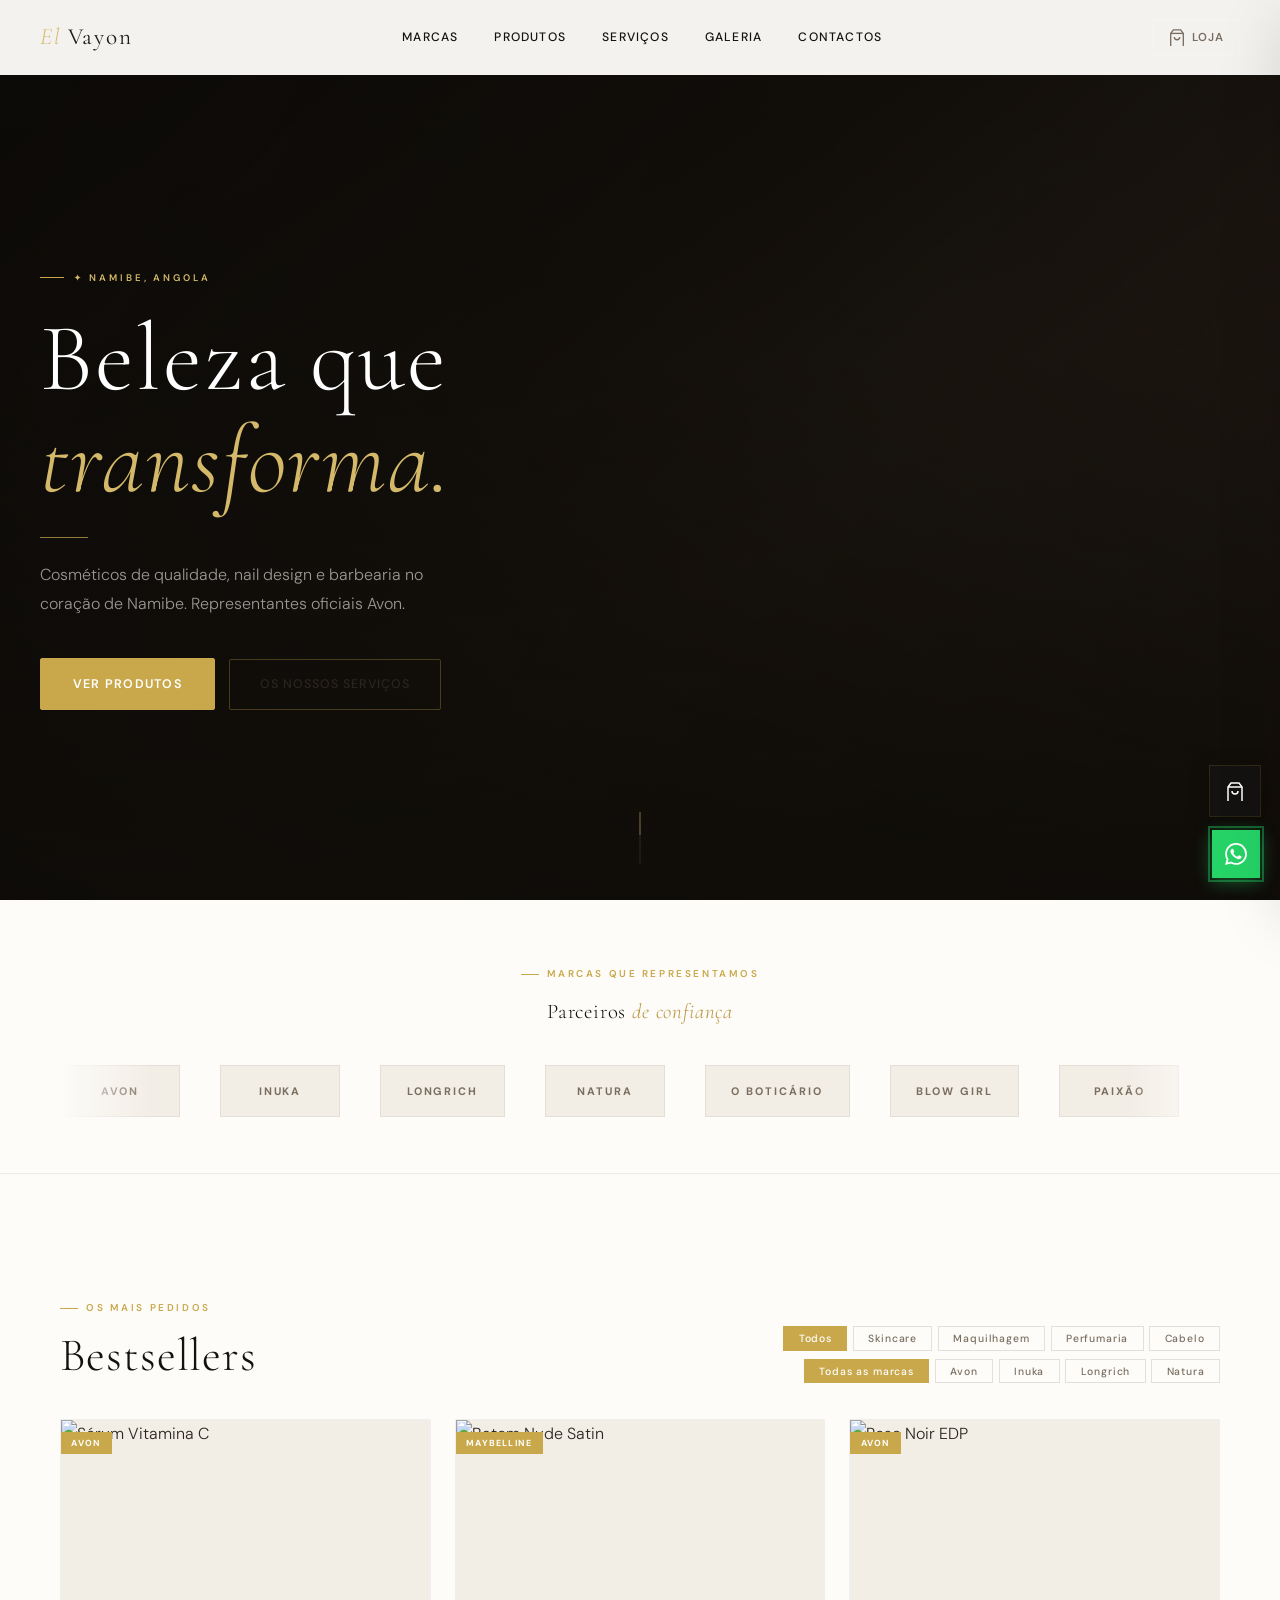
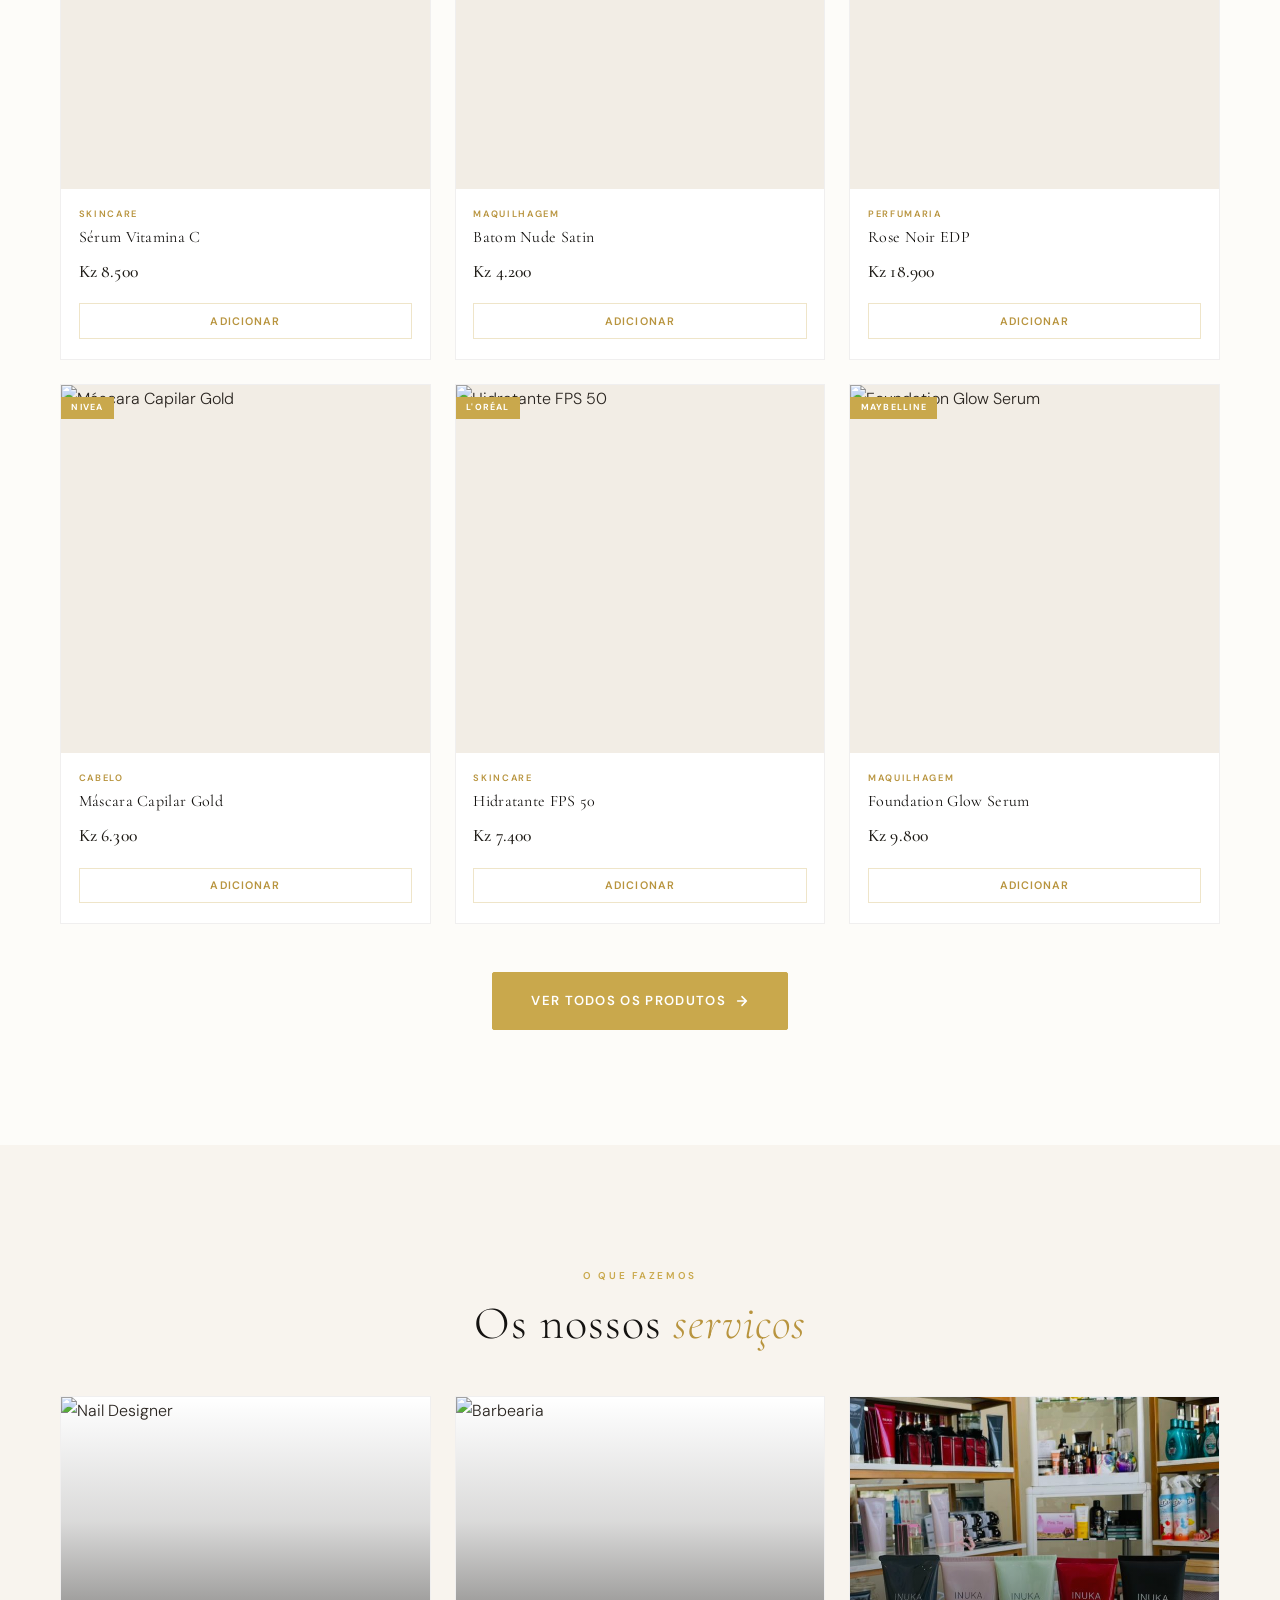
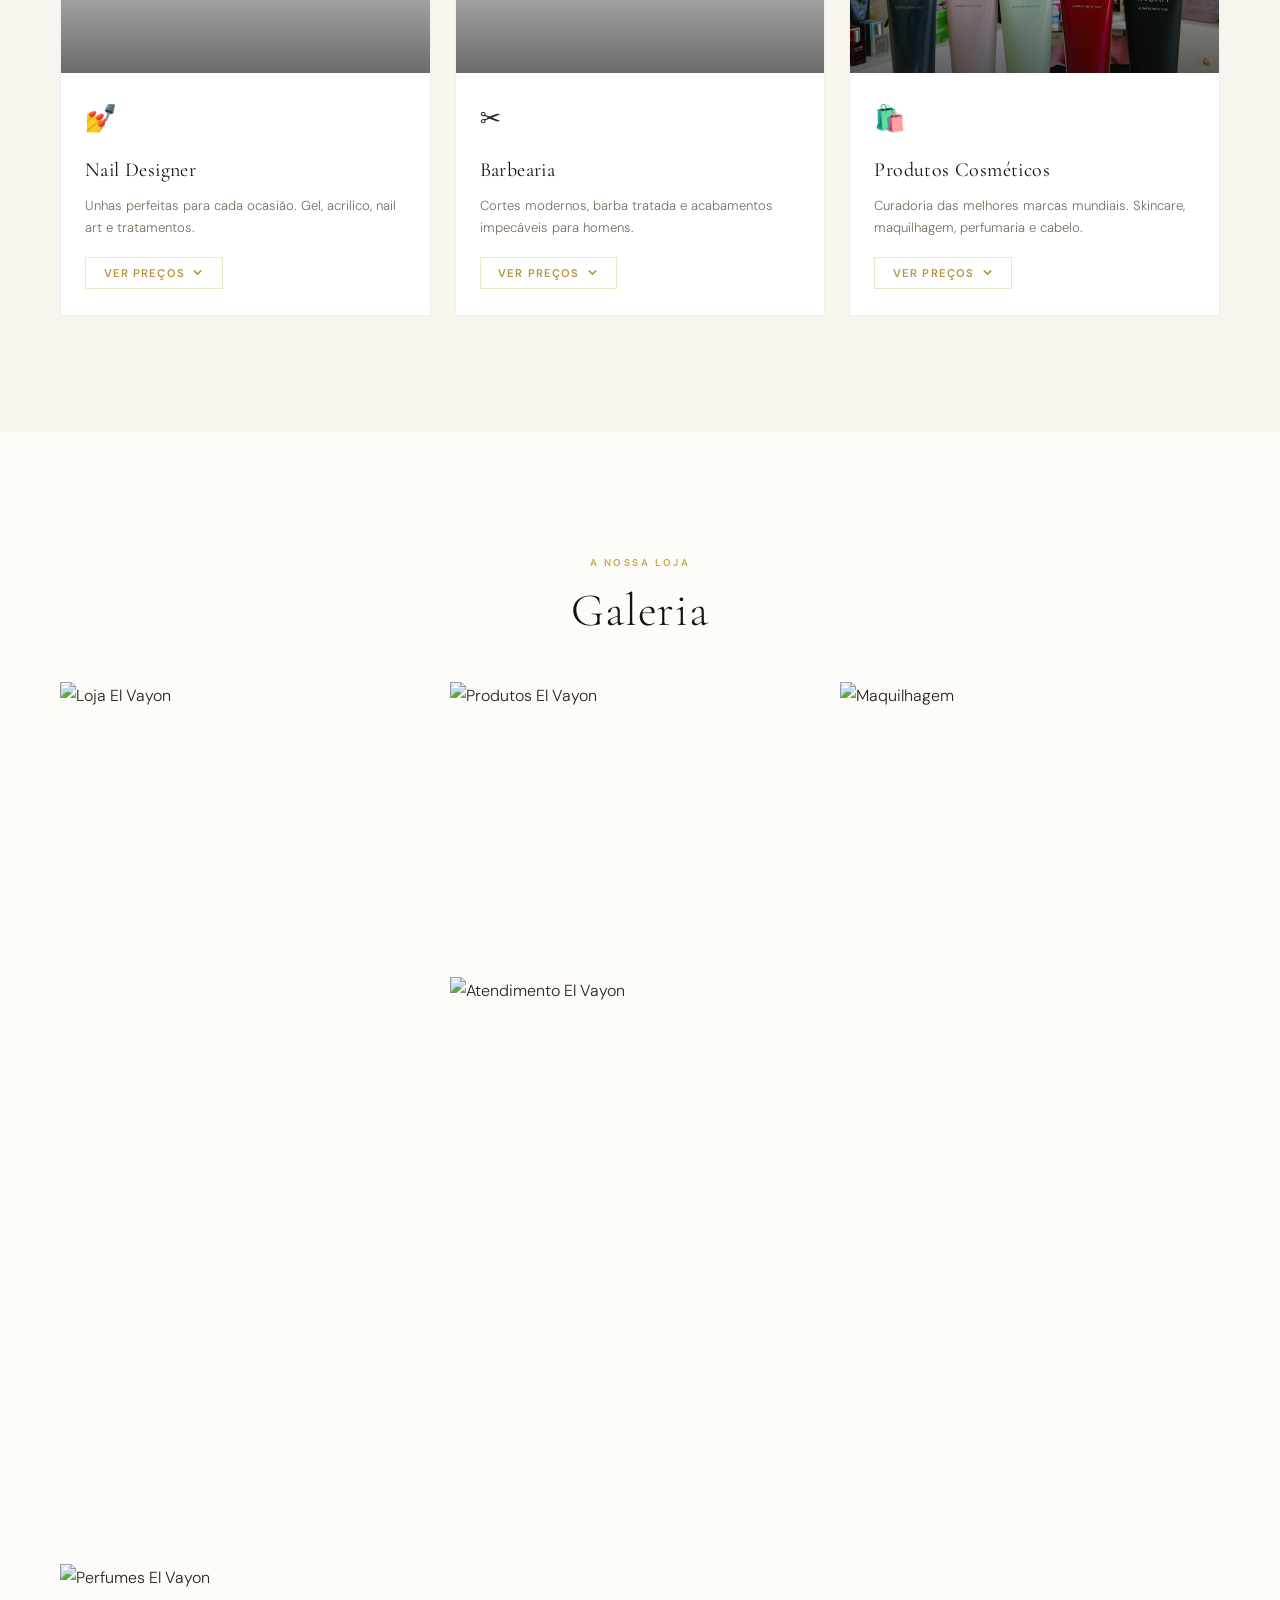
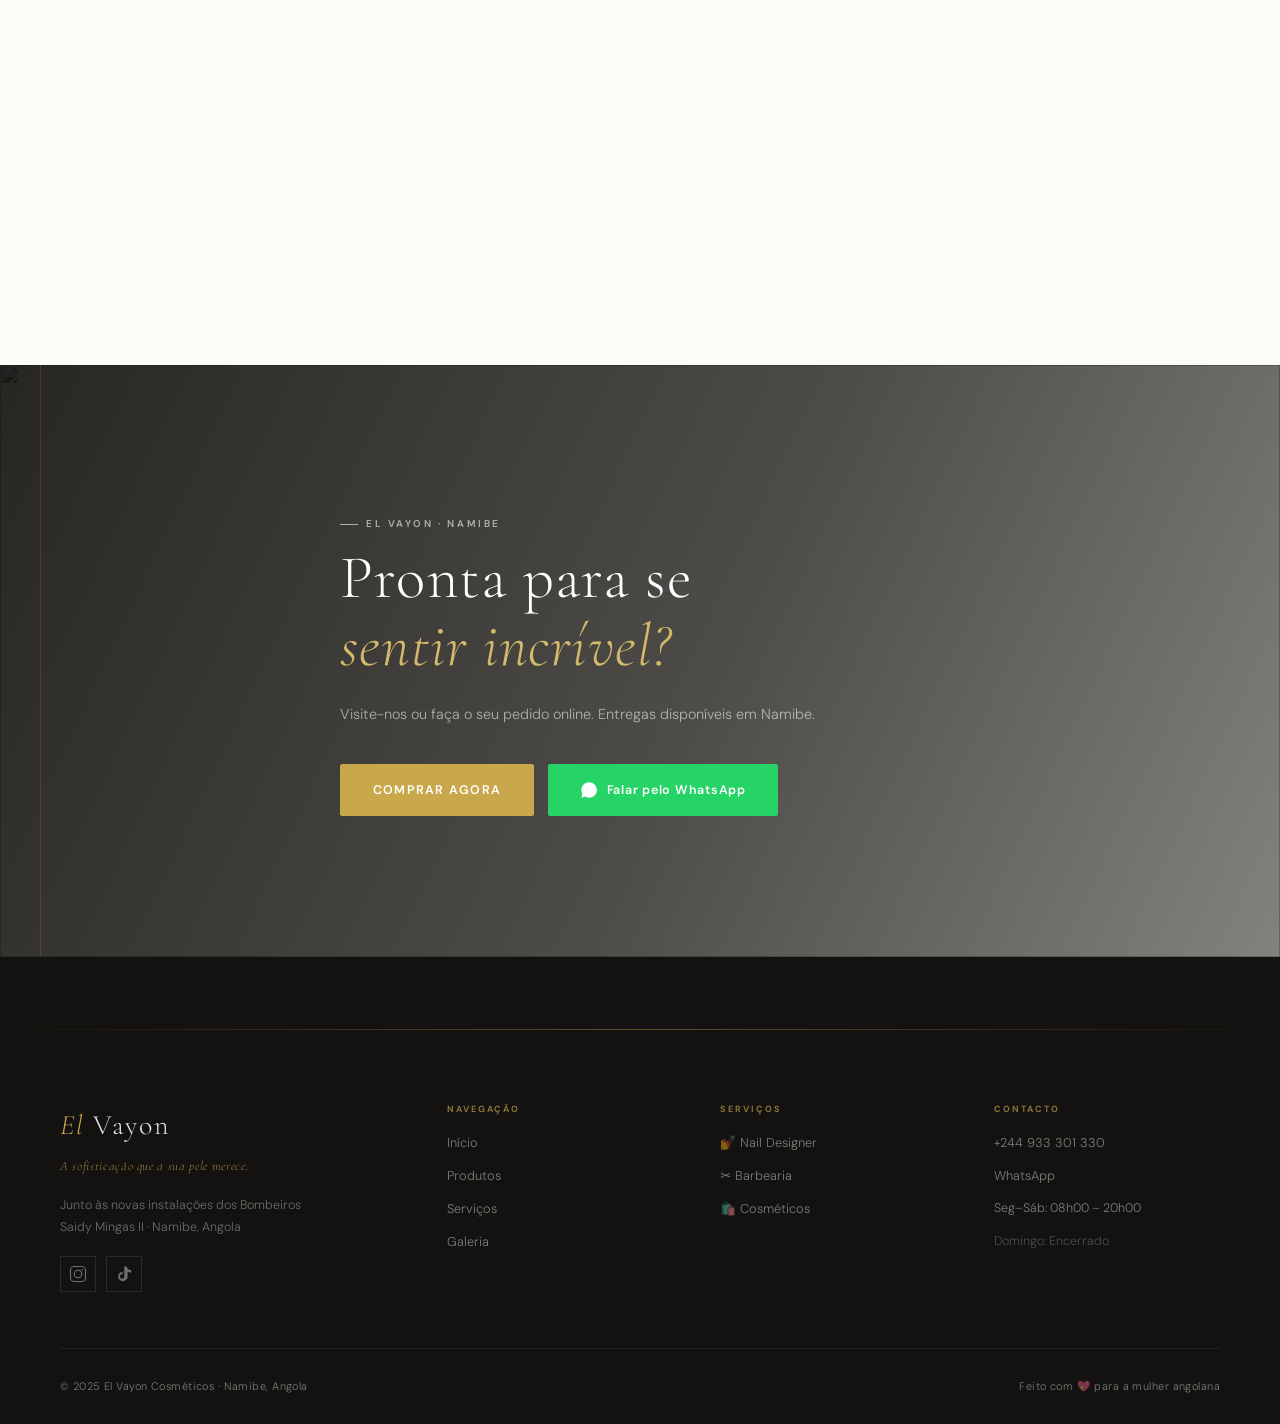
==== commit aedd048d: "cenas" ====
--- a/index.html
+++ b/index.html
@@ -75,33 +75,27 @@
     </div>
     <div class="parceiros__track-wrap" aria-label="Marcas parceiras">
       <div class="parceiros__track" id="parceirosTrack">
-        <!-- SUBSTITUIR logos reais — duplicados para loop infinito -->
-        <div class="brand-logo">
-          <!-- <img src="logos/avon.png" alt="Avon"/> -->
-          <span class="brand-logo__text">AVON</span>
-        </div>
-        <div class="brand-logo">
-          <span class="brand-logo__text">NIVEA</span>
-        </div>
-        <div class="brand-logo">
-          <span class="brand-logo__text">L'ORÉAL</span>
-        </div>
-        <div class="brand-logo">
-          <span class="brand-logo__text">MAYBELLINE</span>
-        </div>
-        <div class="brand-logo">
-          <span class="brand-logo__text">DOVE</span>
-        </div>
-        <div class="brand-logo">
-          <span class="brand-logo__text">GARNIER</span>
-        </div>
+        <div class="brand-logo"><span class="brand-logo__text">AVON</span></div>
+        <div class="brand-logo"><span class="brand-logo__text">INUKA</span></div>
+        <div class="brand-logo"><span class="brand-logo__text">LONGRICH</span></div>
+        <div class="brand-logo"><span class="brand-logo__text">NATURA</span></div>
+        <div class="brand-logo"><span class="brand-logo__text">O BOTICÁRIO</span></div>
+        <div class="brand-logo"><span class="brand-logo__text">BLOW GIRL</span></div>
+        <div class="brand-logo"><span class="brand-logo__text">PAIXÃO</span></div>
+        <div class="brand-logo"><span class="brand-logo__text">DAMA DE PRADA</span></div>
+        <div class="brand-logo"><span class="brand-logo__text">YARA</span></div>
+        <div class="brand-logo"><span class="brand-logo__text">VICTORY</span></div>
         <!-- duplicados para loop contínuo -->
         <div class="brand-logo" aria-hidden="true"><span class="brand-logo__text">AVON</span></div>
-        <div class="brand-logo" aria-hidden="true"><span class="brand-logo__text">NIVEA</span></div>
-        <div class="brand-logo" aria-hidden="true"><span class="brand-logo__text">L'ORÉAL</span></div>
-        <div class="brand-logo" aria-hidden="true"><span class="brand-logo__text">MAYBELLINE</span></div>
-        <div class="brand-logo" aria-hidden="true"><span class="brand-logo__text">DOVE</span></div>
-        <div class="brand-logo" aria-hidden="true"><span class="brand-logo__text">GARNIER</span></div>
+        <div class="brand-logo" aria-hidden="true"><span class="brand-logo__text">INUKA</span></div>
+        <div class="brand-logo" aria-hidden="true"><span class="brand-logo__text">LONGRICH</span></div>
+        <div class="brand-logo" aria-hidden="true"><span class="brand-logo__text">NATURA</span></div>
+        <div class="brand-logo" aria-hidden="true"><span class="brand-logo__text">O BOTICÁRIO</span></div>
+        <div class="brand-logo" aria-hidden="true"><span class="brand-logo__text">BLOW GIRL</span></div>
+        <div class="brand-logo" aria-hidden="true"><span class="brand-logo__text">PAIXÃO</span></div>
+        <div class="brand-logo" aria-hidden="true"><span class="brand-logo__text">DAMA DE PRADA</span></div>
+        <div class="brand-logo" aria-hidden="true"><span class="brand-logo__text">YARA</span></div>
+        <div class="brand-logo" aria-hidden="true"><span class="brand-logo__text">VICTORY</span></div>
       </div>
     </div>
   </div>
@@ -126,9 +120,9 @@
         <div class="filter-group">
           <button class="filter-pill active" data-filter-type="brand" data-value="all">Todas as marcas</button>
           <button class="filter-pill" data-filter-type="brand" data-value="avon">Avon</button>
-          <button class="filter-pill" data-filter-type="brand" data-value="nivea">Nivea</button>
-          <button class="filter-pill" data-filter-type="brand" data-value="loreal">L'Oréal</button>
-          <button class="filter-pill" data-filter-type="brand" data-value="maybelline">Maybelline</button>
+          <button class="filter-pill" data-filter-type="brand" data-value="inuka">Inuka</button>
+          <button class="filter-pill" data-filter-type="brand" data-value="longrich">Longrich</button>
+          <button class="filter-pill" data-filter-type="brand" data-value="natura">Natura</button>
         </div>
       </div>
     </div>
@@ -531,4 +525,4 @@
 <script src="https://cdnjs.cloudflare.com/ajax/libs/gsap/3.12.5/ScrollTrigger.min.js"></script>
 <script src="elvayon.js"></script>
 </body>
-</html>
+</html>
--- a/elvayon.css
+++ b/elvayon.css
@@ -320,7 +320,6 @@
   grid-template-columns: auto 1fr auto;
   align-items: center;
   gap: 1.5rem;
-  max-width: 1240px;
   margin: 0 auto;
   padding: 0 clamp(1.1rem, 5vw, 2.5rem);
 }
@@ -331,7 +330,7 @@
   font-size: 1.45rem;
   font-weight: 400;
   letter-spacing: 0.08em;
-  color: var(--white);
+  color: var(--ink-2);
   transition: color 0.35s;
   white-space: nowrap;
 }
@@ -382,7 +381,7 @@
 }
 .nav__link:hover,
 .nav__link--active {
-  color: var(--text);
+  color: var(--textnav__logo-text);
 }
 .nav__link:hover::after,
 .nav__link--active::after {
@@ -413,7 +412,7 @@
   font-weight: 600;
   letter-spacing: 0.08em;
   text-transform: uppercase;
-  color: var(--white);
+  color: var(--text-muted);
   border: 1px solid rgba(253, 252, 249, 0.25);
   padding: 0.42rem 0.95rem;
   border-radius: 2px;
@@ -733,7 +732,7 @@
   align-items: center;
   gap: 2.5rem;
   width: max-content;
-  animation: brandScroll 28s linear infinite;
+  animation: brandScroll 50s linear infinite;
 }
 @keyframes brandScroll {
   from {
@@ -1886,6 +1885,7 @@
   background: var(--white);
   border: 1px solid var(--border);
   padding: 1.5rem;
+  
 }
 .filtros-sidebar__header {
   display: flex;
@@ -1917,6 +1917,7 @@
 
 .filtro-group {
   margin-bottom: 1.5rem;
+
 }
 .filtro-group h3 {
   font-family: var(--sans);
@@ -2206,4 +2207,4 @@
   transition-property: background-color, border-color, color;
   transition-duration: 0.3s;
   transition-timing-function: ease;
-}
+}
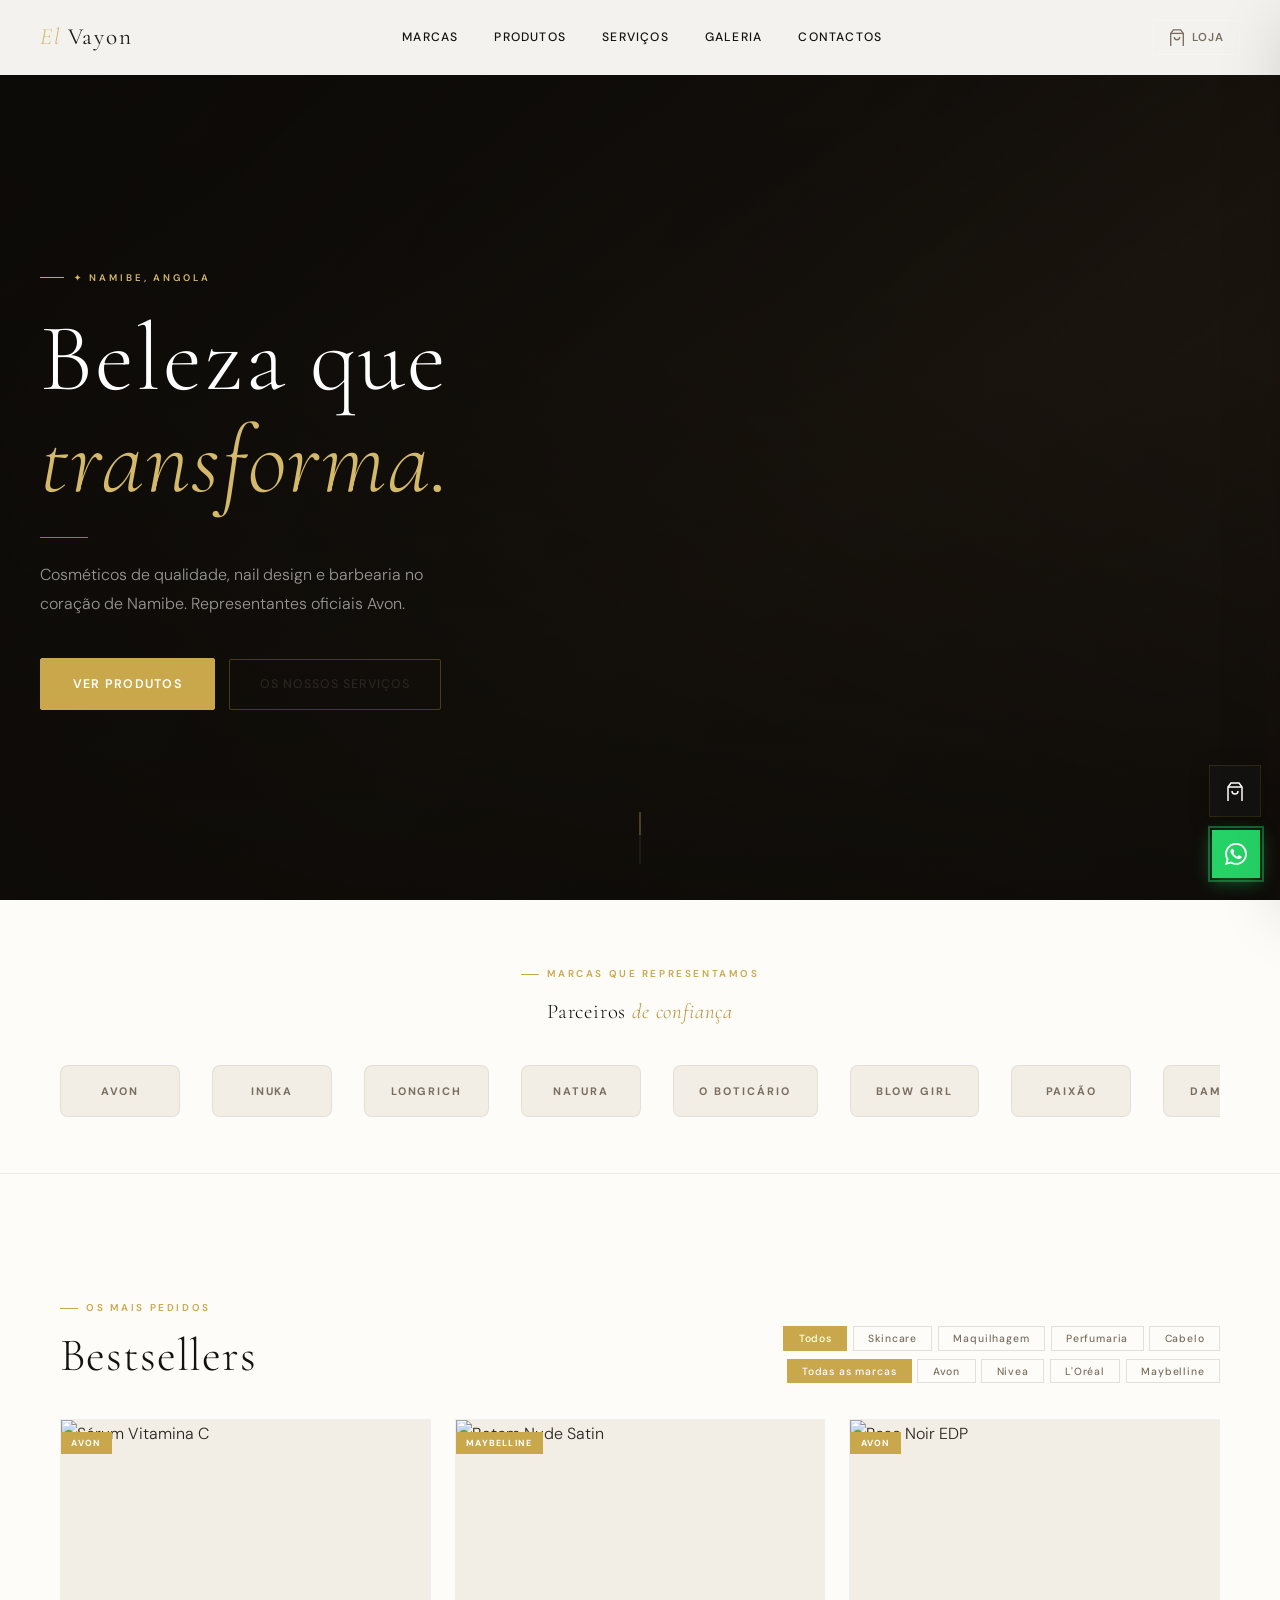
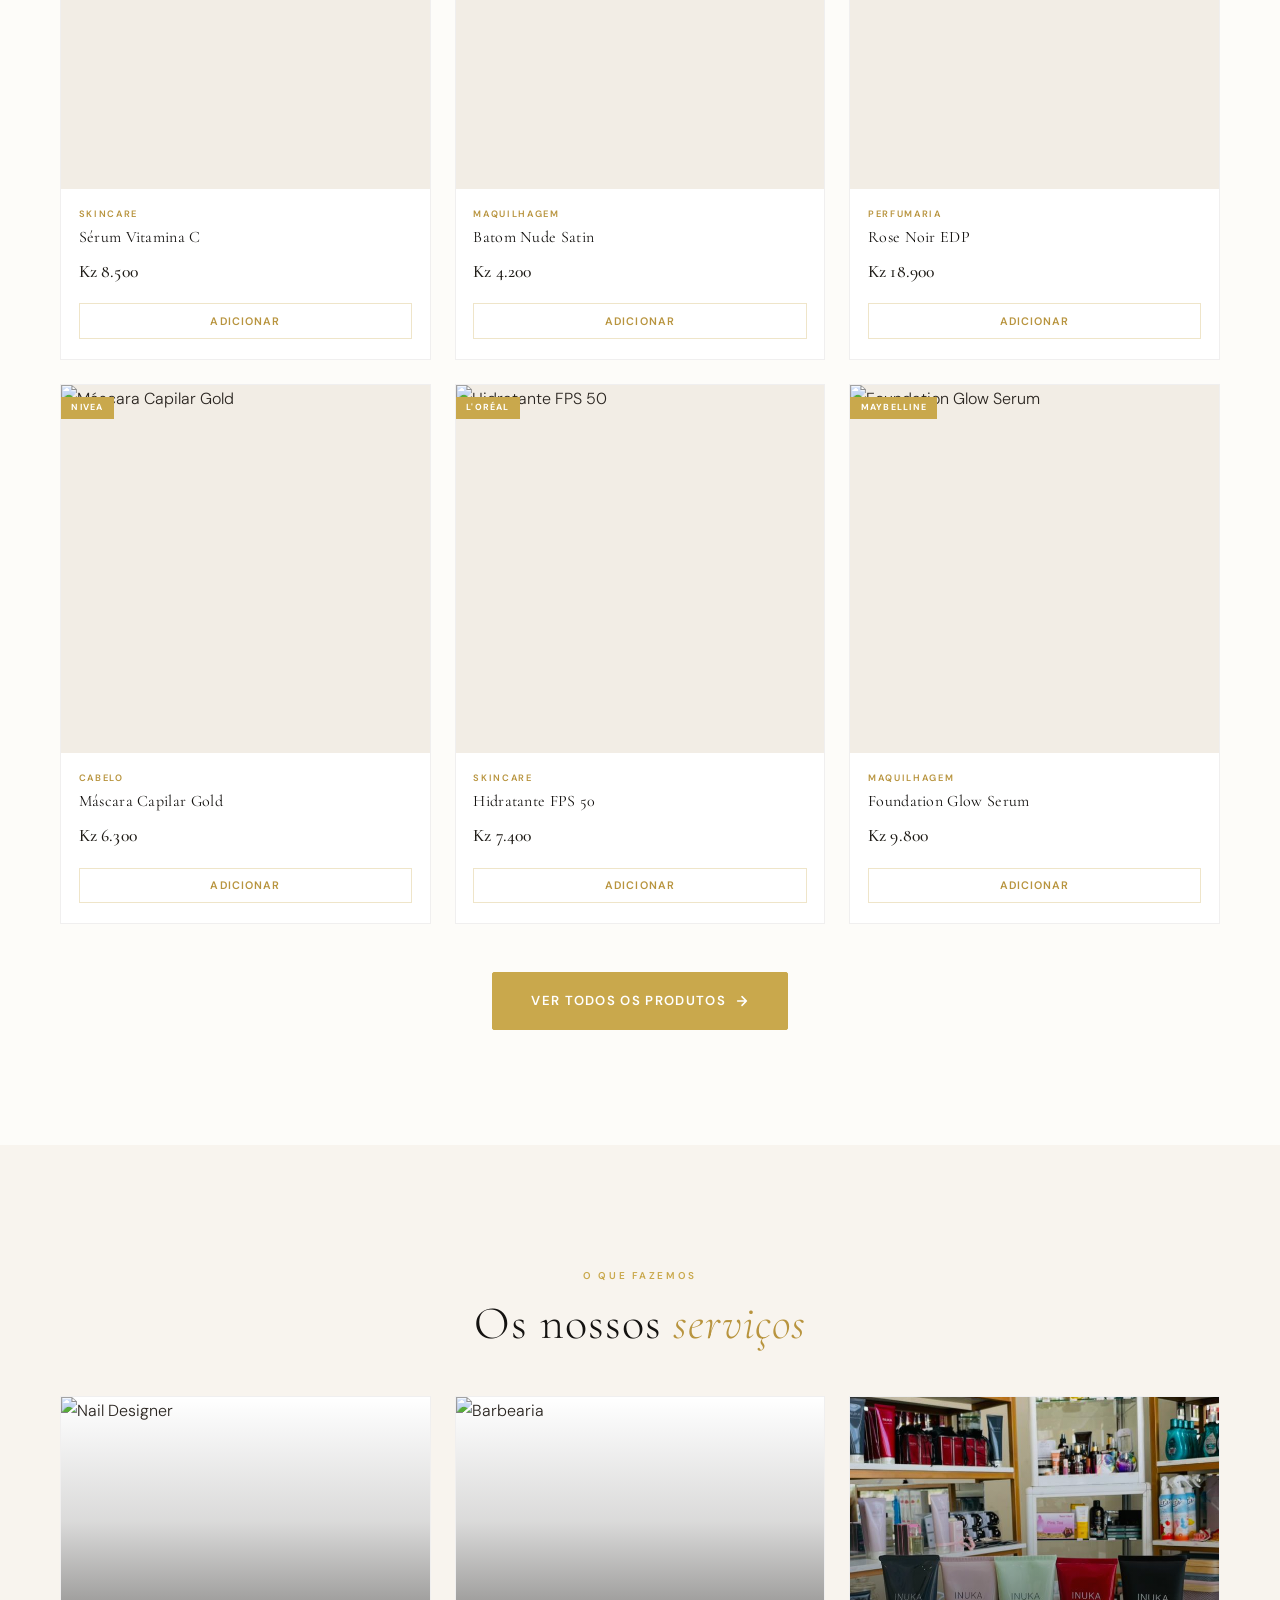
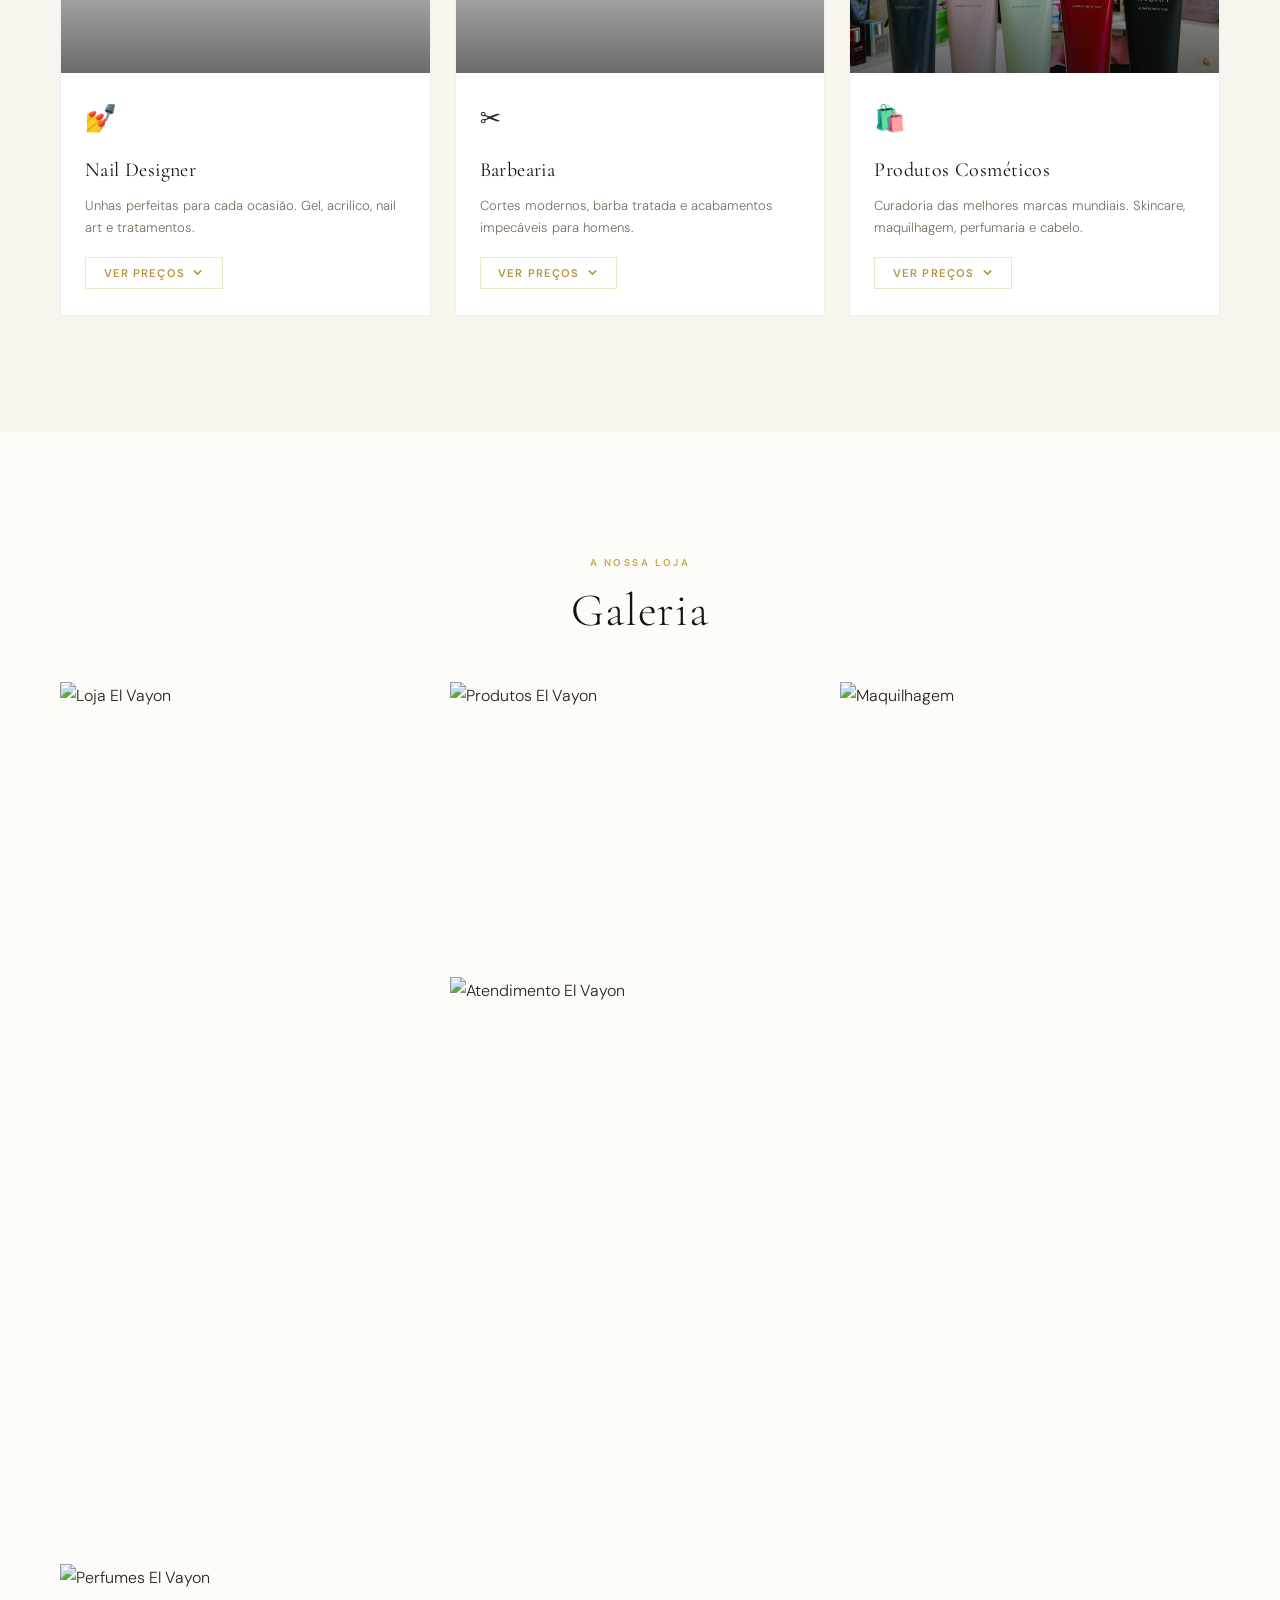
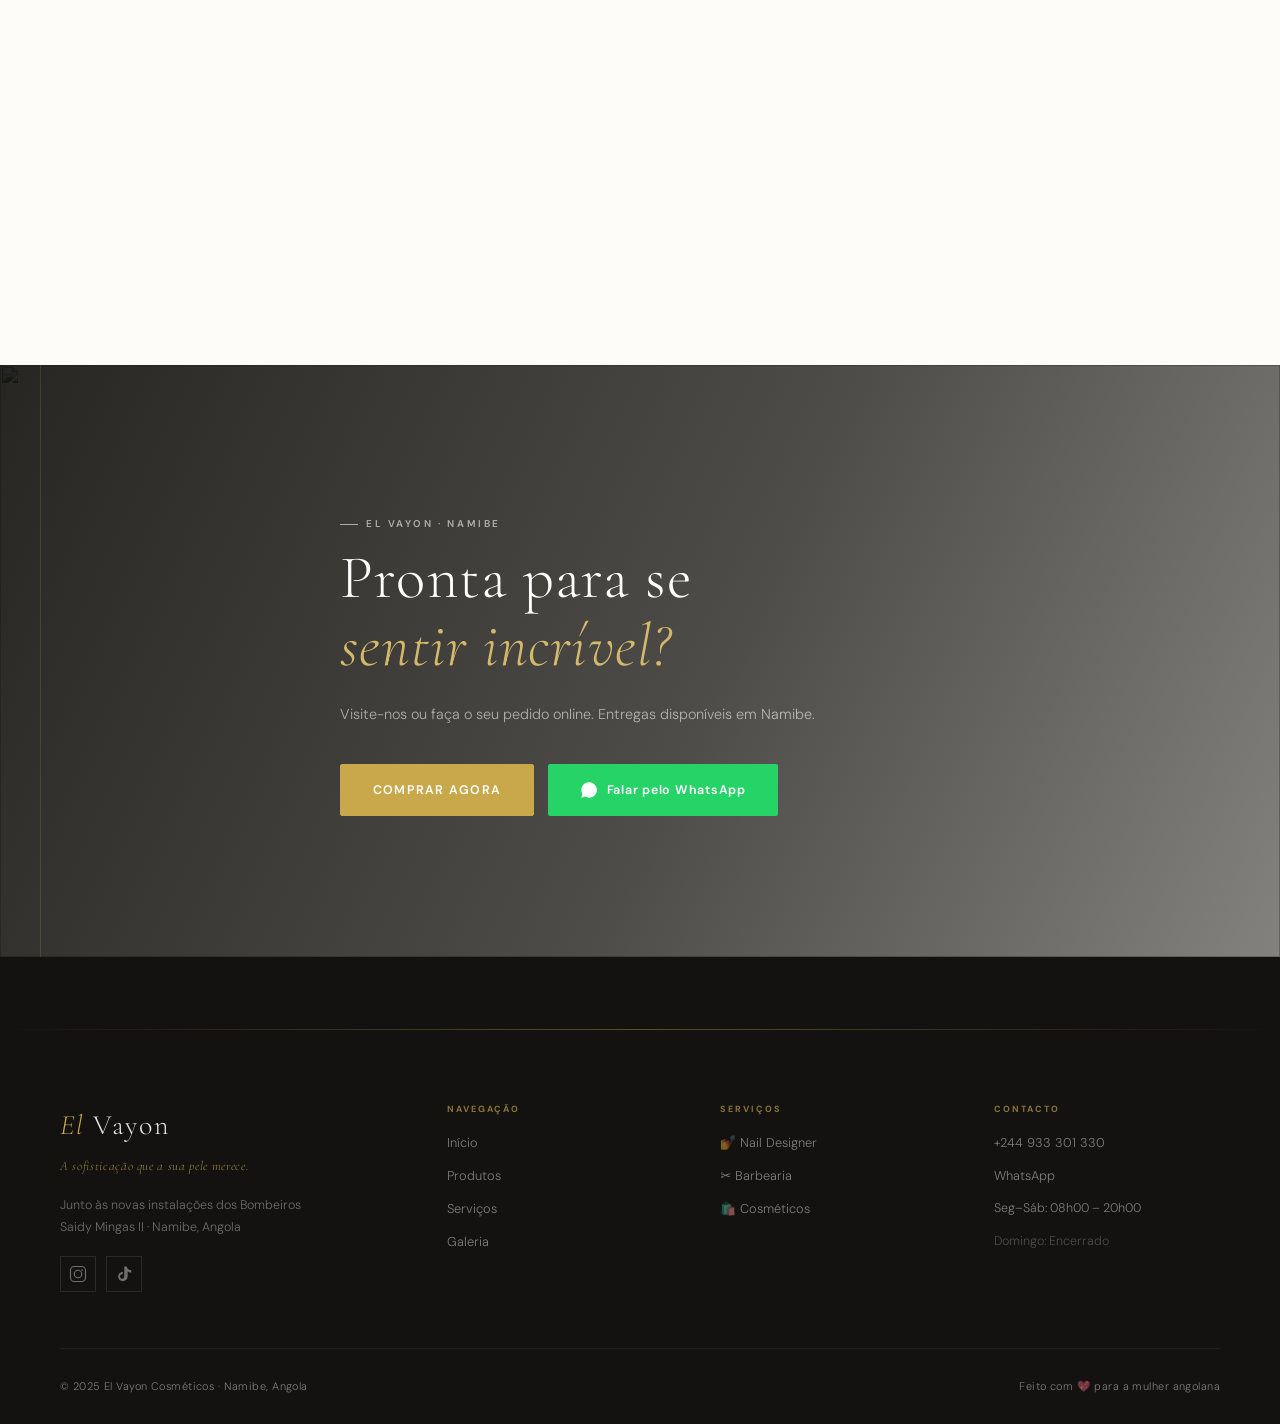
==== commit 811e5406: "cenas4" ====
--- a/index.html
+++ b/index.html
@@ -73,7 +73,9 @@
       <p class="eyebrow">Marcas que representamos</p>
       <h2 class="parceiros__title" id="parceirosTitle">Parceiros <em>de confiança</em></h2>
     </div>
+    
     <div class="parceiros__track-wrap" aria-label="Marcas parceiras">
+      
       <div class="parceiros__track" id="parceirosTrack">
         <div class="brand-logo"><span class="brand-logo__text">AVON</span></div>
         <div class="brand-logo"><span class="brand-logo__text">INUKA</span></div>
@@ -85,18 +87,21 @@
         <div class="brand-logo"><span class="brand-logo__text">DAMA DE PRADA</span></div>
         <div class="brand-logo"><span class="brand-logo__text">YARA</span></div>
         <div class="brand-logo"><span class="brand-logo__text">VICTORY</span></div>
-        <!-- duplicados para loop contínuo -->
-        <div class="brand-logo" aria-hidden="true"><span class="brand-logo__text">AVON</span></div>
-        <div class="brand-logo" aria-hidden="true"><span class="brand-logo__text">INUKA</span></div>
-        <div class="brand-logo" aria-hidden="true"><span class="brand-logo__text">LONGRICH</span></div>
-        <div class="brand-logo" aria-hidden="true"><span class="brand-logo__text">NATURA</span></div>
-        <div class="brand-logo" aria-hidden="true"><span class="brand-logo__text">O BOTICÁRIO</span></div>
-        <div class="brand-logo" aria-hidden="true"><span class="brand-logo__text">BLOW GIRL</span></div>
-        <div class="brand-logo" aria-hidden="true"><span class="brand-logo__text">PAIXÃO</span></div>
-        <div class="brand-logo" aria-hidden="true"><span class="brand-logo__text">DAMA DE PRADA</span></div>
-        <div class="brand-logo" aria-hidden="true"><span class="brand-logo__text">YARA</span></div>
-        <div class="brand-logo" aria-hidden="true"><span class="brand-logo__text">VICTORY</span></div>
-      </div>
+      </div>
+      
+      <div class="parceiros__track" aria-hidden="true">
+        <div class="brand-logo"><span class="brand-logo__text">AVON</span></div>
+        <div class="brand-logo"><span class="brand-logo__text">INUKA</span></div>
+        <div class="brand-logo"><span class="brand-logo__text">LONGRICH</span></div>
+        <div class="brand-logo"><span class="brand-logo__text">NATURA</span></div>
+        <div class="brand-logo"><span class="brand-logo__text">O BOTICÁRIO</span></div>
+        <div class="brand-logo"><span class="brand-logo__text">BLOW GIRL</span></div>
+        <div class="brand-logo"><span class="brand-logo__text">PAIXÃO</span></div>
+        <div class="brand-logo"><span class="brand-logo__text">DAMA DE PRADA</span></div>
+        <div class="brand-logo"><span class="brand-logo__text">YARA</span></div>
+        <div class="brand-logo"><span class="brand-logo__text">VICTORY</span></div>
+      </div>
+      
     </div>
   </div>
 </section>
@@ -120,9 +125,9 @@
         <div class="filter-group">
           <button class="filter-pill active" data-filter-type="brand" data-value="all">Todas as marcas</button>
           <button class="filter-pill" data-filter-type="brand" data-value="avon">Avon</button>
-          <button class="filter-pill" data-filter-type="brand" data-value="inuka">Inuka</button>
-          <button class="filter-pill" data-filter-type="brand" data-value="longrich">Longrich</button>
-          <button class="filter-pill" data-filter-type="brand" data-value="natura">Natura</button>
+          <button class="filter-pill" data-filter-type="brand" data-value="nivea">Nivea</button>
+          <button class="filter-pill" data-filter-type="brand" data-value="loreal">L'Oréal</button>
+          <button class="filter-pill" data-filter-type="brand" data-value="maybelline">Maybelline</button>
         </div>
       </div>
     </div>
@@ -525,4 +530,4 @@
 <script src="https://cdnjs.cloudflare.com/ajax/libs/gsap/3.12.5/ScrollTrigger.min.js"></script>
 <script src="elvayon.js"></script>
 </body>
-</html>+</html>
--- a/elvayon.css
+++ b/elvayon.css
@@ -676,13 +676,13 @@
 }
 @keyframes scrollPulse {
   0% {
-    transform: translateY(-100%);
+    transform: translateY(-0%);
   }
   50% {
-    transform: translateY(0%);
+    transform: translateY(50%);
   }
   100% {
-    transform: translateY(250%);
+    transform: translateY(100%);
   }
 }
 
@@ -710,41 +710,54 @@
   color: var(--gold-2);
 }
 
+/* 1. Outer Container */
 .parceiros__track-wrap {
-  overflow: hidden;
-  mask-image: linear-gradient(
-    to right,
-    transparent,
-    black 8%,
-    black 92%,
-    transparent
-  );
-  -webkit-mask-image: linear-gradient(
-    to right,
-    transparent,
-    black 8%,
-    black 92%,
-    transparent
-  );
-}
+  display: flex;
+  overflow: hidden; /* Hides the overflow so we only see what's in the box */
+  width: 100%;
+}
+
+/* 2. Inner Groups (The Tracks) */
 .parceiros__track {
   display: flex;
-  align-items: center;
-  gap: 2.5rem;
-  width: max-content;
-  animation: brandScroll 50s linear infinite;
-}
-@keyframes brandScroll {
+  gap: 2rem; /* The gap between individual cards */
+  
+  /* Critical trick from video: Add padding equal to the gap size at the end 
+     of the track. This prevents a jump from occurring when the animation loops */
+  padding-right: 6rem; 
+  
+  /* Apply the animation to the group wrappers */
+  animation: spin 25s infinite linear;
+}
+
+/* 3. The Individual Cards / Logos */
+.brand-logo {
+  /* Prevent the cards from shrinking or growing out of proportion */
+  flex: 0 0 auto; 
+  
+  /* Basic styling for the logos - adjust to your design */
+  background: #f4f4f4;
+  padding: 1rem 2rem;
+  border-radius: 8px;
+  display: flex;
+  align-items: center;
+  justify-content: center;
+  font-weight: bold;
+}
+
+/* 4. The Infinite Animation Keyframes */
+@keyframes spin {
   from {
     transform: translateX(0);
   }
   to {
-    transform: translateX(-50%);
-  }
-}
-.parceiros__track:hover {
-  animation-play-state: paused;
-}
+    /* Shifts the entire group 100% to the left. 
+       Because we duplicated the group, group 2 will flawlessly take its place! */
+    transform: translateX(-100%);
+  }
+}
+
+
 
 .brand-logo {
   flex-shrink: 0;
@@ -2183,17 +2196,7 @@
   }
 }
 
-@media (prefers-reduced-motion: reduce) {
-  *,
-  *::before,
-  *::after {
-    animation-duration: 0.01ms !important;
-    transition-duration: 0.01ms !important;
-  }
-  html {
-    scroll-behavior: auto;
-  }
-}
+
 
 /* ══════════════════════════════════════════════════
    TRANSIÇÕES GLOBAIS SUAVES
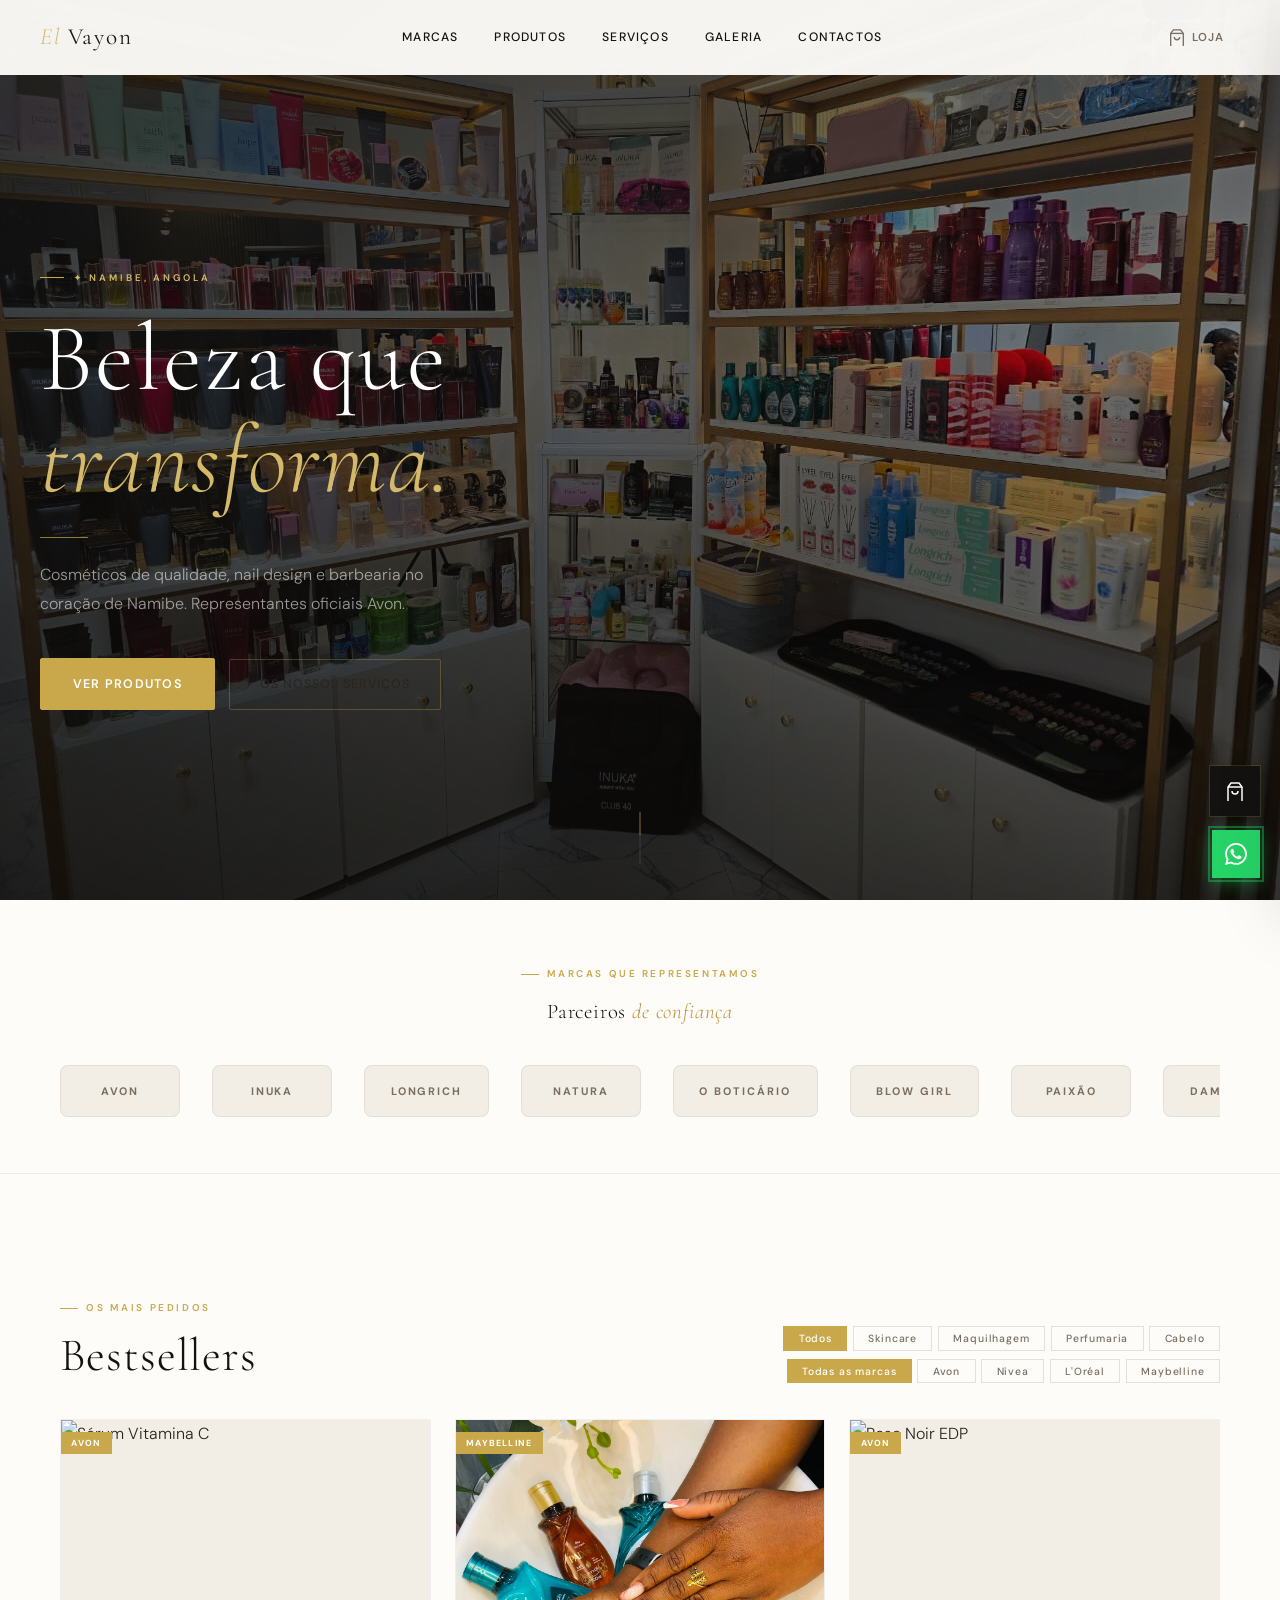
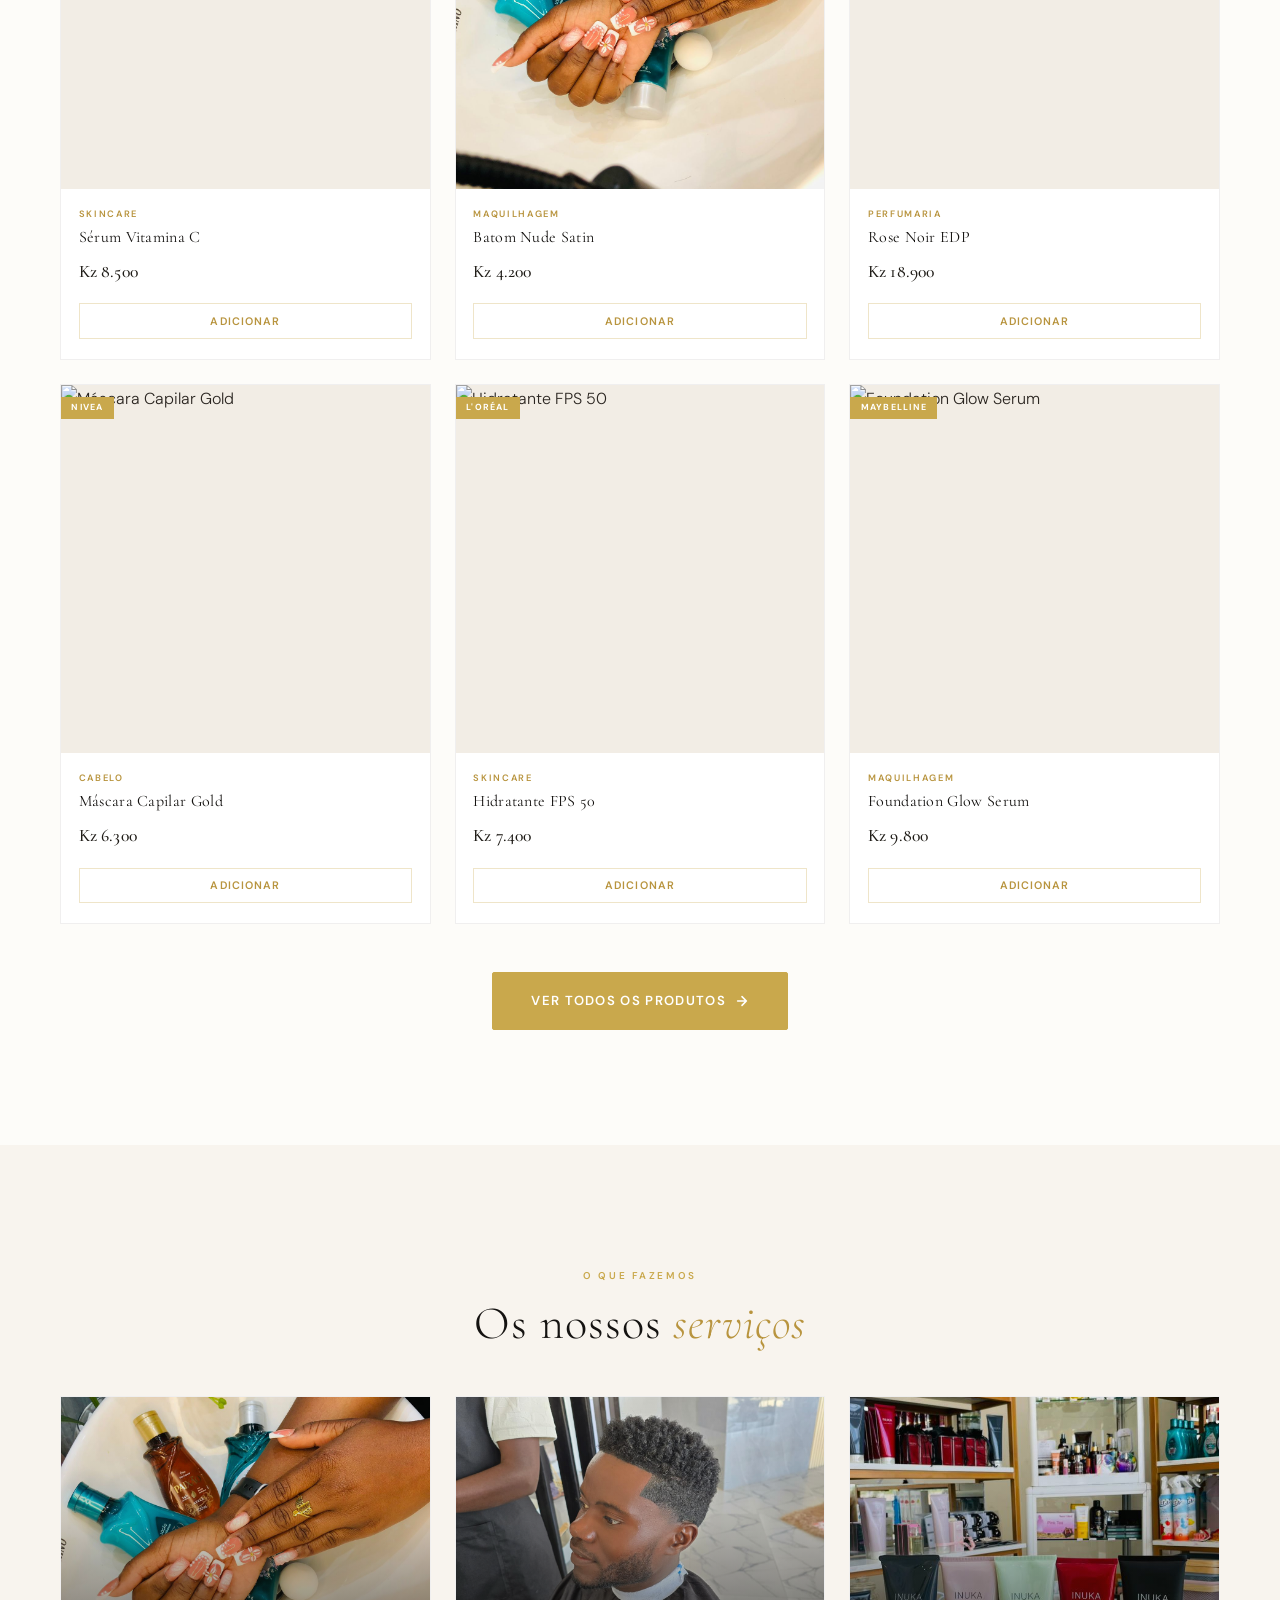
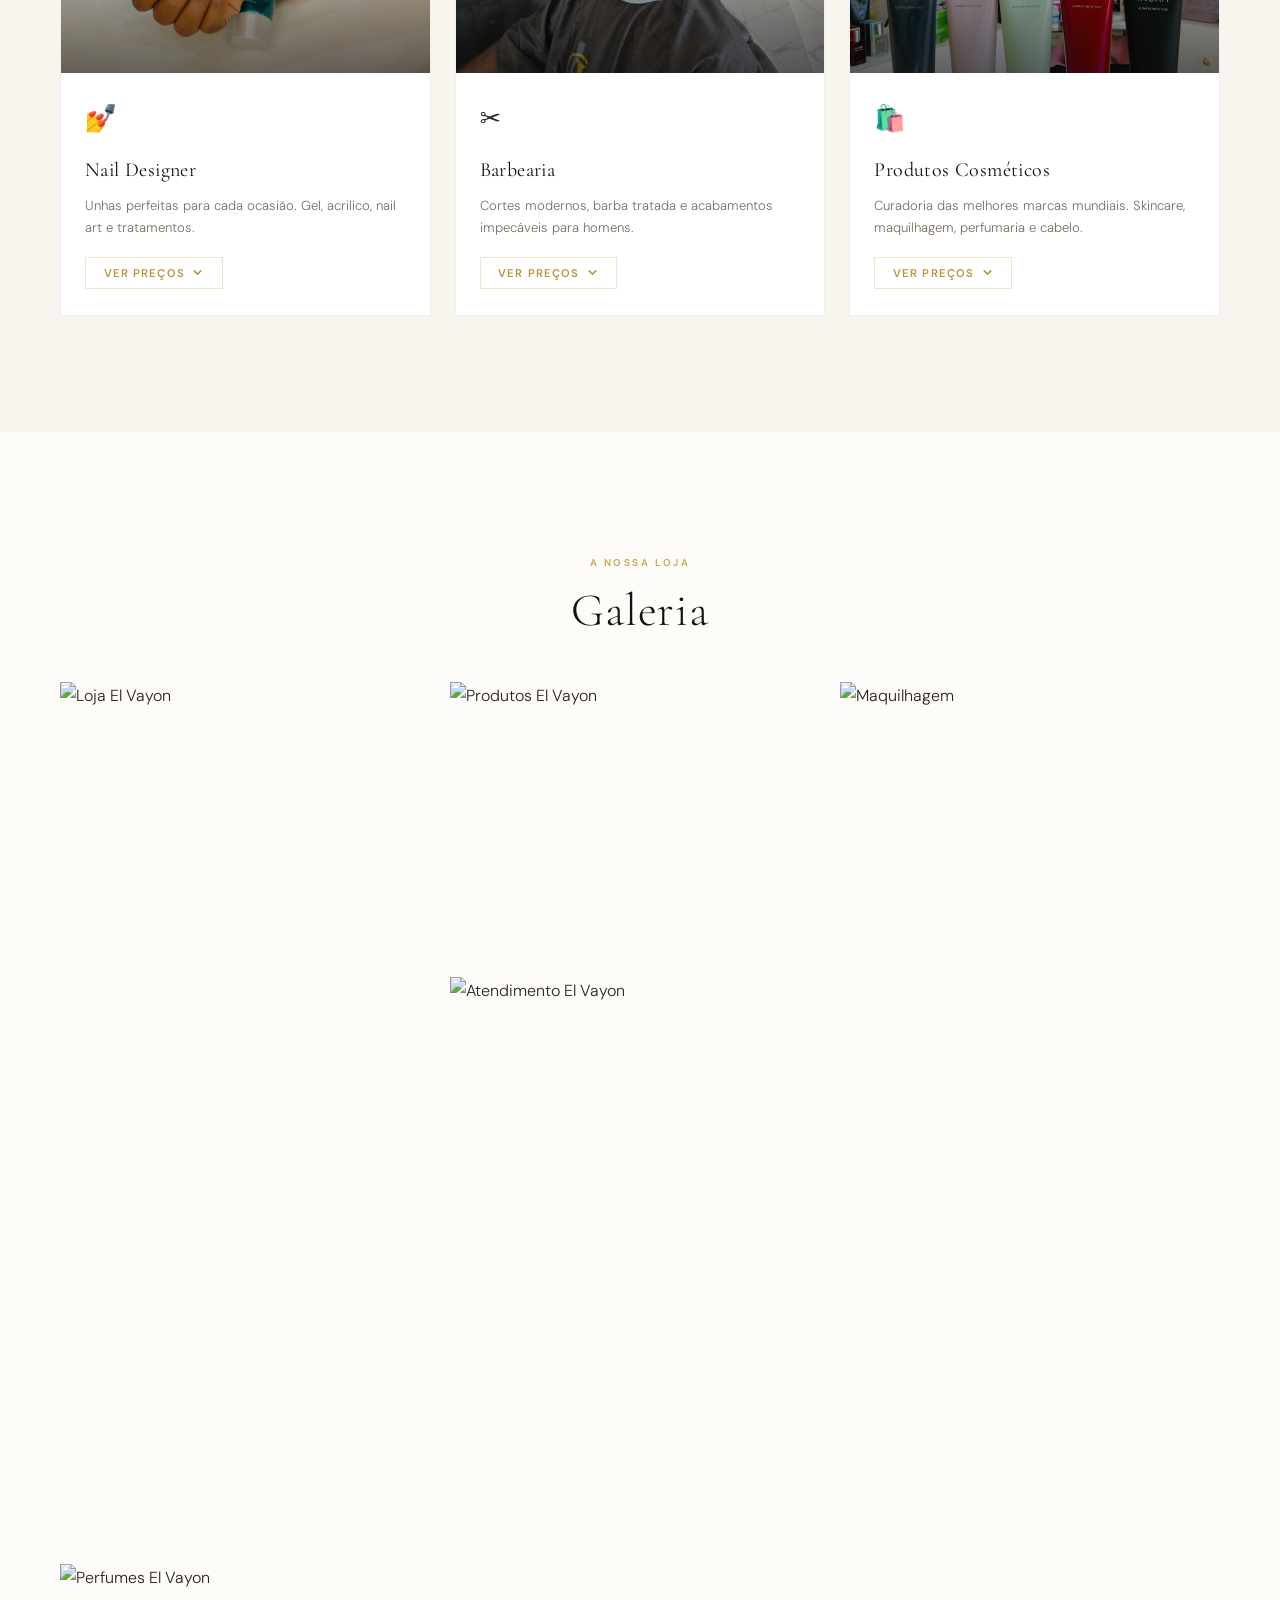
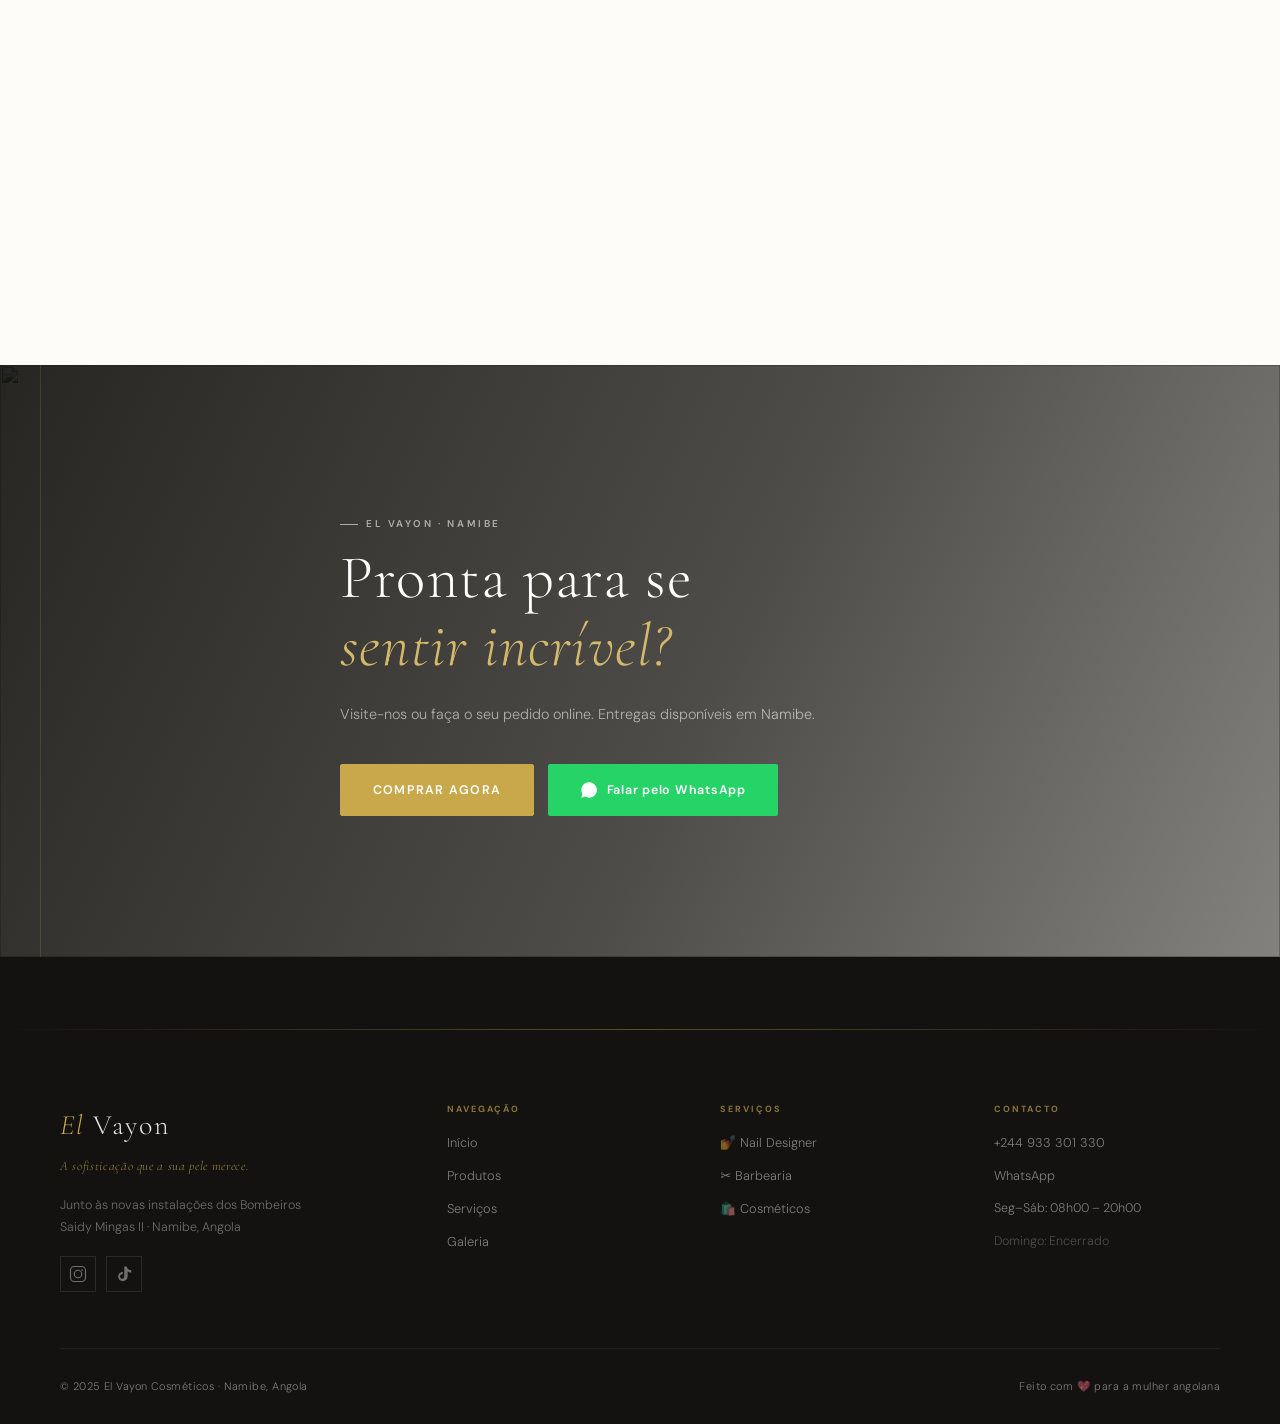
==== commit a6a81cc6: "asddqqq" ====
--- a/index.html
+++ b/index.html
@@ -46,8 +46,8 @@
 <!-- ══ HERO ══════════════════════════════════════ -->
 <section class="hero" id="home" aria-labelledby="heroTitle">
   <div class="hero__bg" aria-hidden="true">
-    <!-- SUBSTITUIR: <img src="img/hero.jpg" alt="" class="hero__img" loading="eager" fetchpriority="high"/> -->
-    <div class="hero__img hero__img--placeholder"></div>
+    <img src="img/tudo.jpeg" alt="" class="hero__img" loading="eager" fetchpriority="high"/> 
+   
     <div class="hero__overlay"></div>
   </div>
   <div class="hero__content">
@@ -160,7 +160,7 @@
         data-img="https://brunatavares.vtexassets.com/arquivos/ids/162272/GABRIELA.jpg?v=639093619710630000"
         data-desc="Batom com acabamento acetinado de longa duração. Tom nude rosé.">
         <div class="prod-card__img">
-          <img src="https://brunatavares.vtexassets.com/arquivos/ids/162272/GABRIELA.jpg?v=639093619710630000" alt="Batom Nude Satin" loading="lazy"/>
+          <img src="img/unhas.jpeg" alt="Batom Nude Satin" loading="lazy"/>
           <div class="prod-card__badge">Maybelline</div>
           <button class="prod-card__quick" data-action="quickadd" aria-label="Adicionar Batom Nude ao carrinho">
             <svg viewBox="0 0 20 20" fill="none" width="16" stroke="currentColor" stroke-width="1.8" aria-hidden="true"><path d="M10 4v12M4 10h12"/></svg>
@@ -277,7 +277,7 @@
       <!-- Nail Designer -->
       <div class="servico-card" id="servicoNail">
         <div class="servico-card__img">
-          <img src="https://theblanchebeauty.com/cdn/shop/files/nail_design.png?v=1733040432" alt="Nail Designer"/> 
+          <img src="img/unhas.jpeg" alt="Nail Designer"/> 
           <div class="servico-card__img-placeholder servico-card__img-placeholder--nail" aria-hidden="true"></div>
           <div class="servico-card__overlay"></div>
         </div>
@@ -311,7 +311,7 @@
       <!-- Barbearia -->
       <div class="servico-card" id="servicoBarbearia">
         <div class="servico-card__img">
-         <img src="https://encrypted-tbn0.gstatic.com/images?q=tbn:ANd9GcRAhy2WcsMW1bz82VrS3qznmFVtX74KEKVKRw&s" alt="Barbearia"/> 
+         <img src="img/barb.jpeg" alt="Barbearia"/> 
           <div class="servico-card__img-placeholder servico-card__img-placeholder--barber" aria-hidden="true"></div>
           <div class="servico-card__overlay"></div>
         </div>
